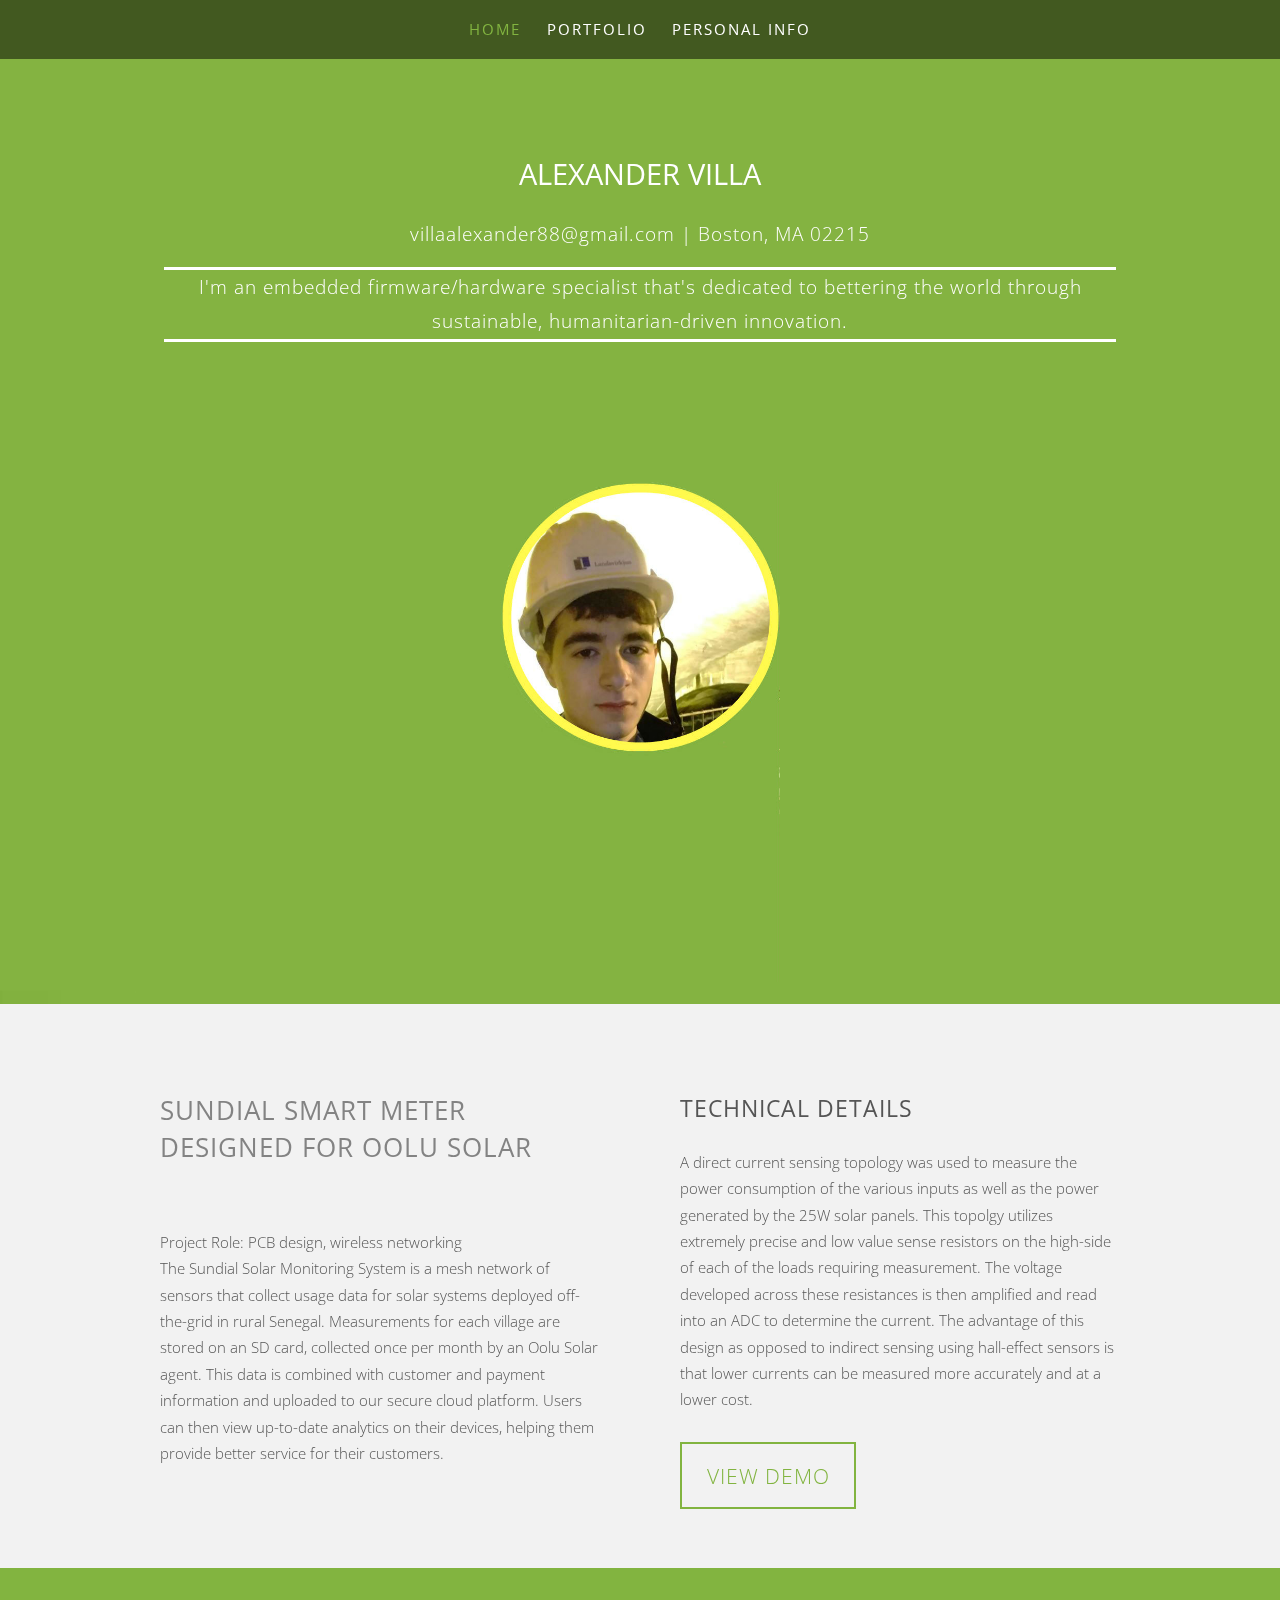
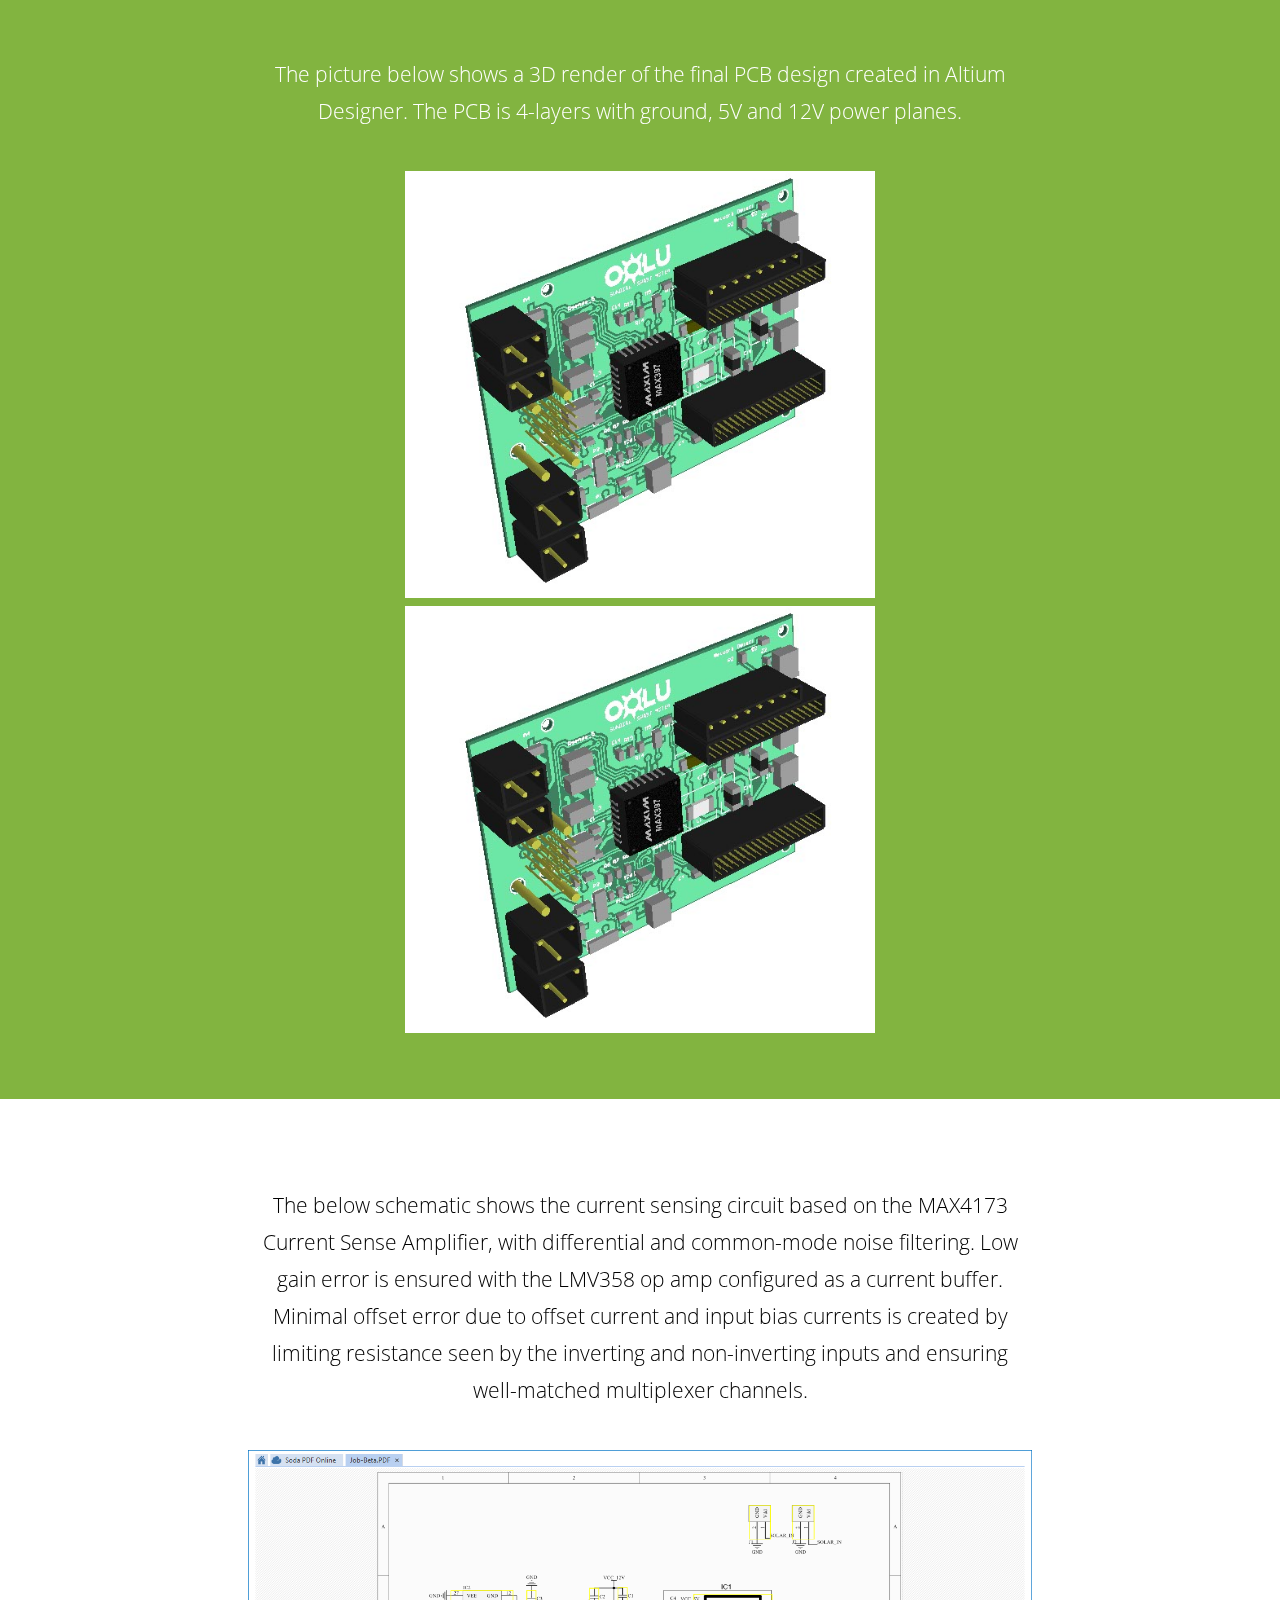
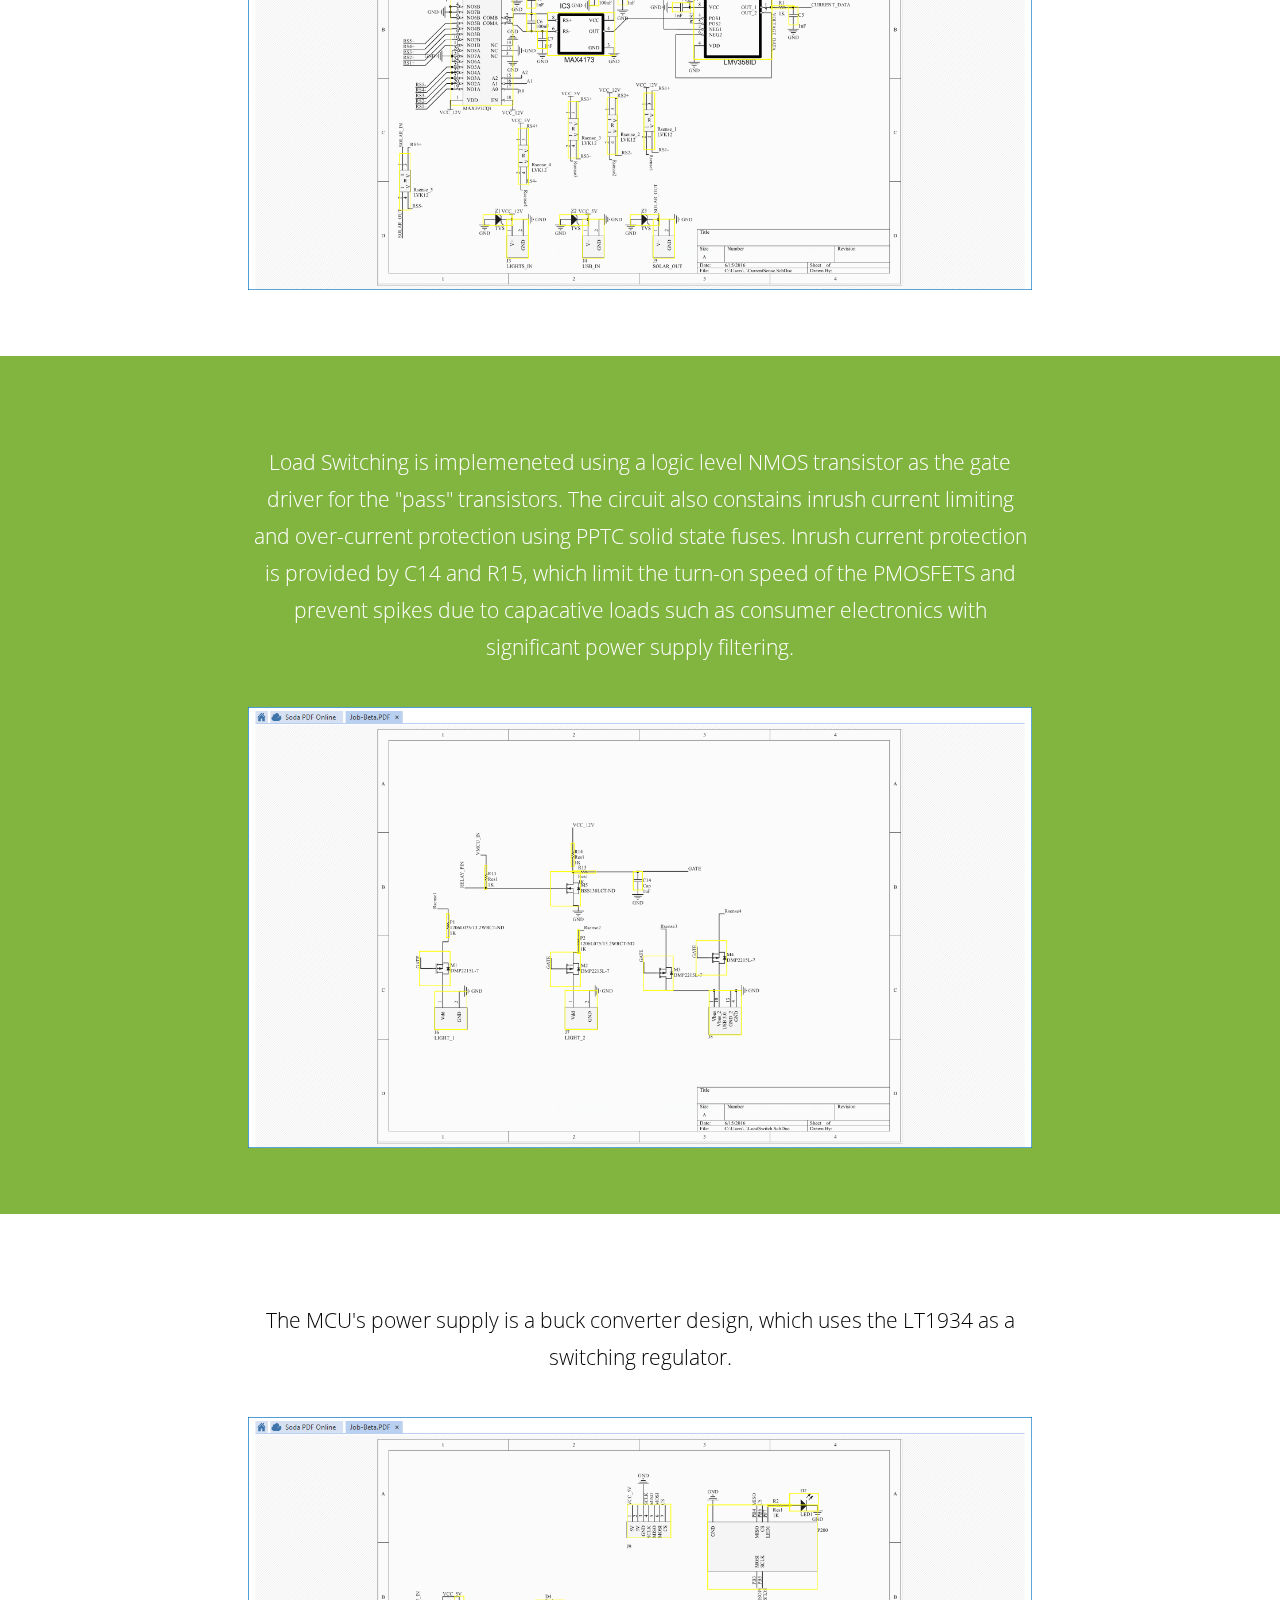
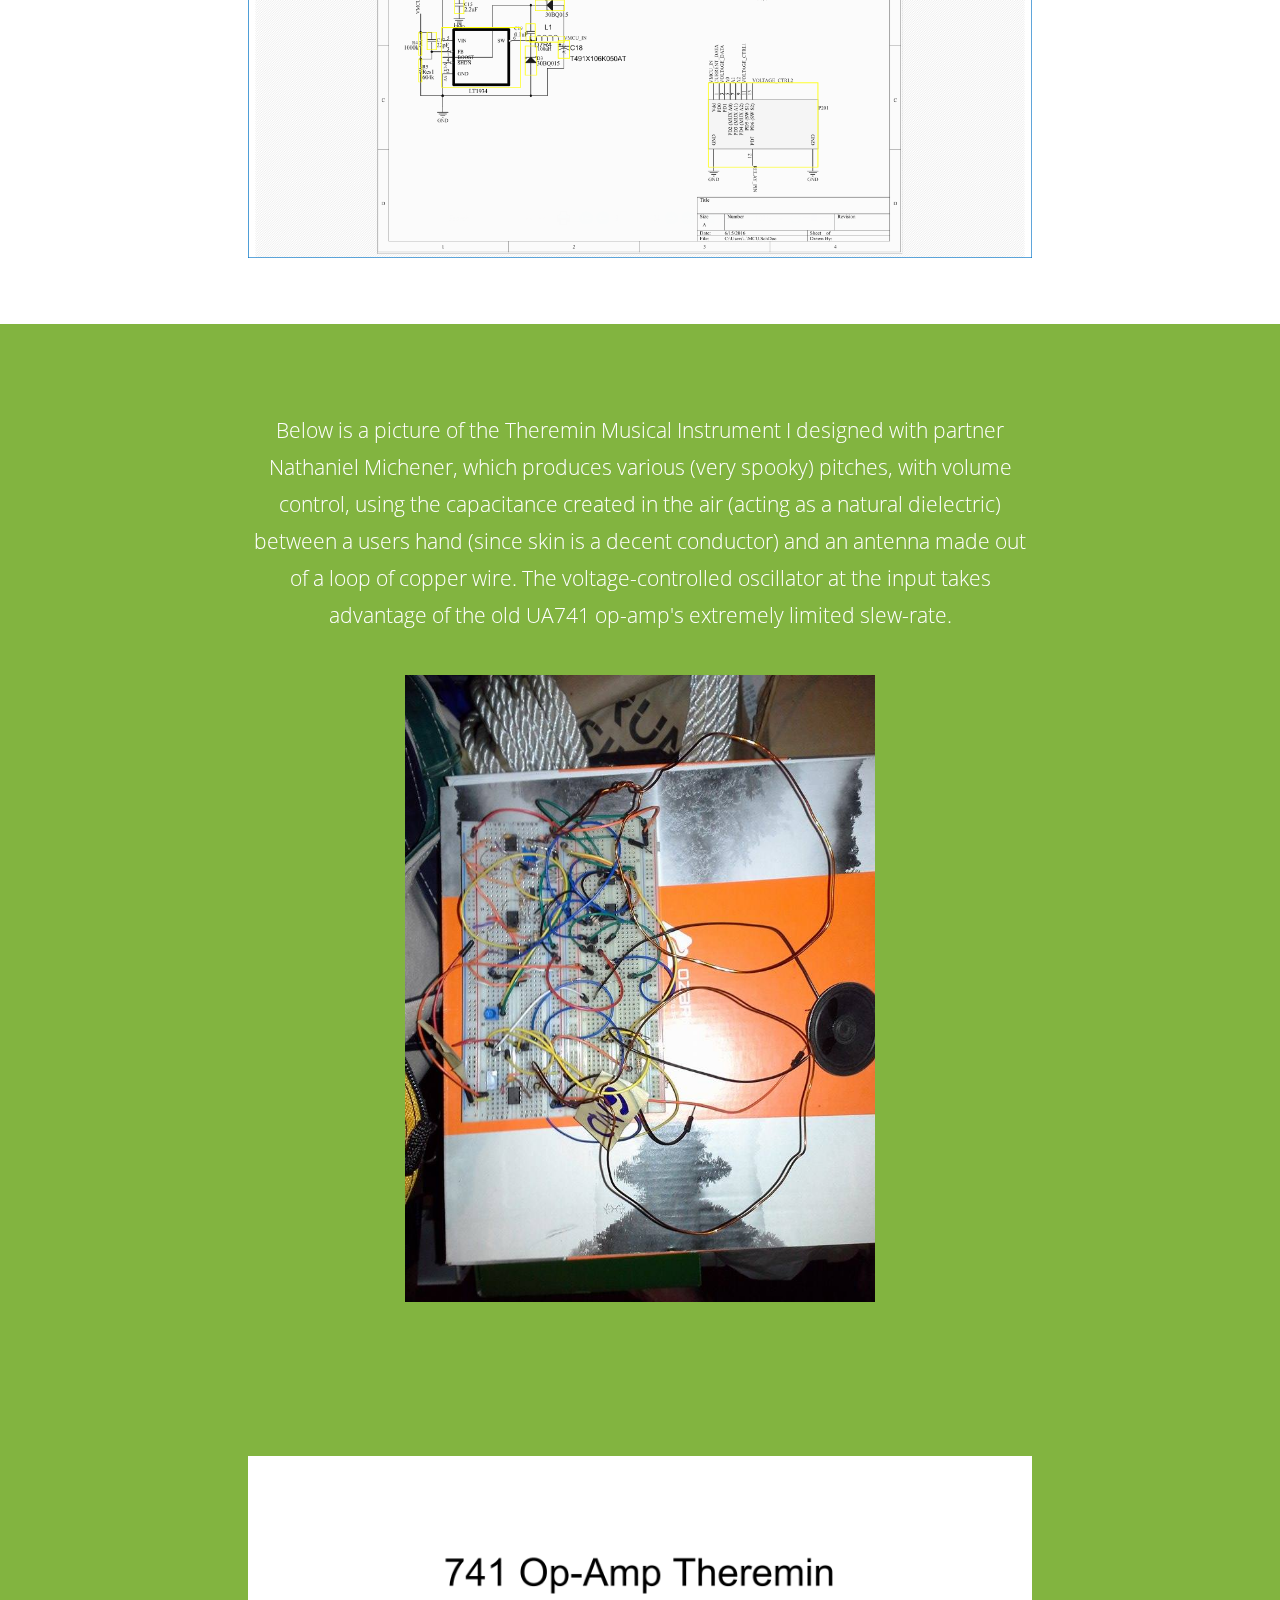
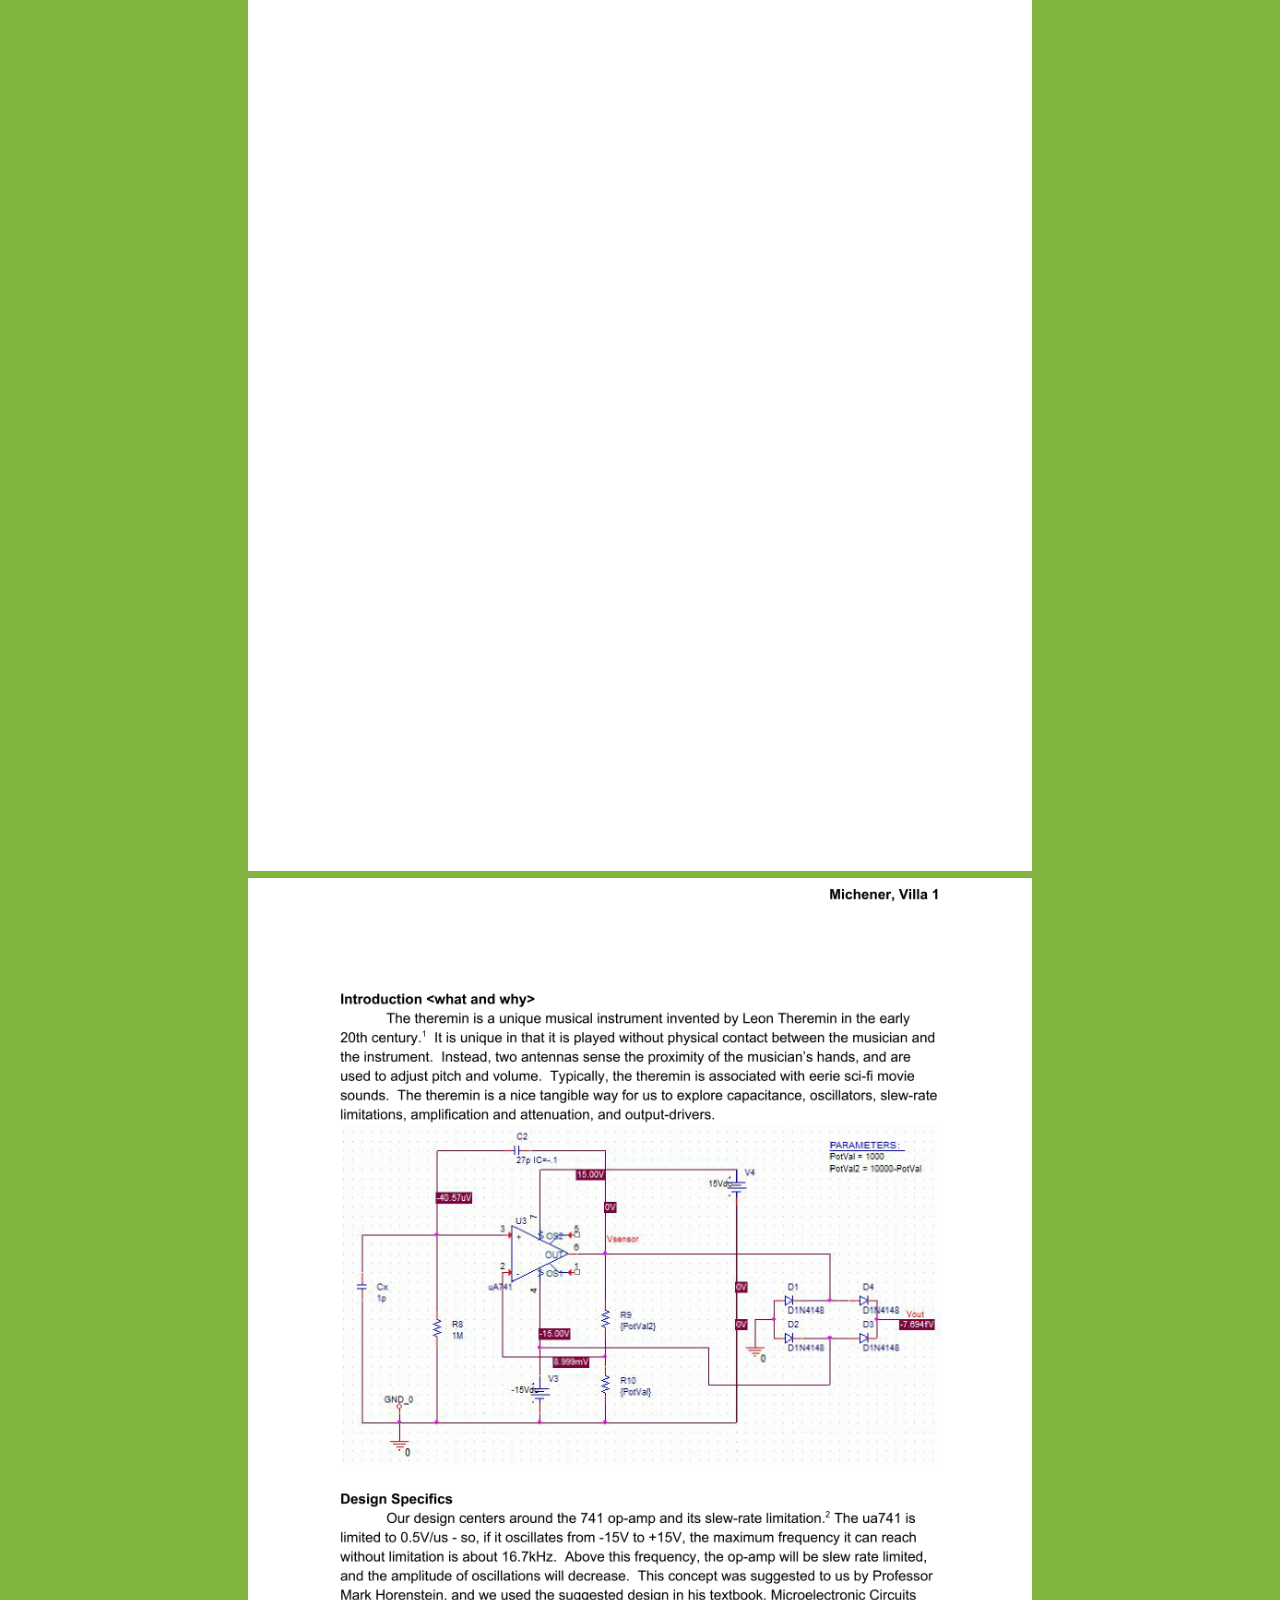
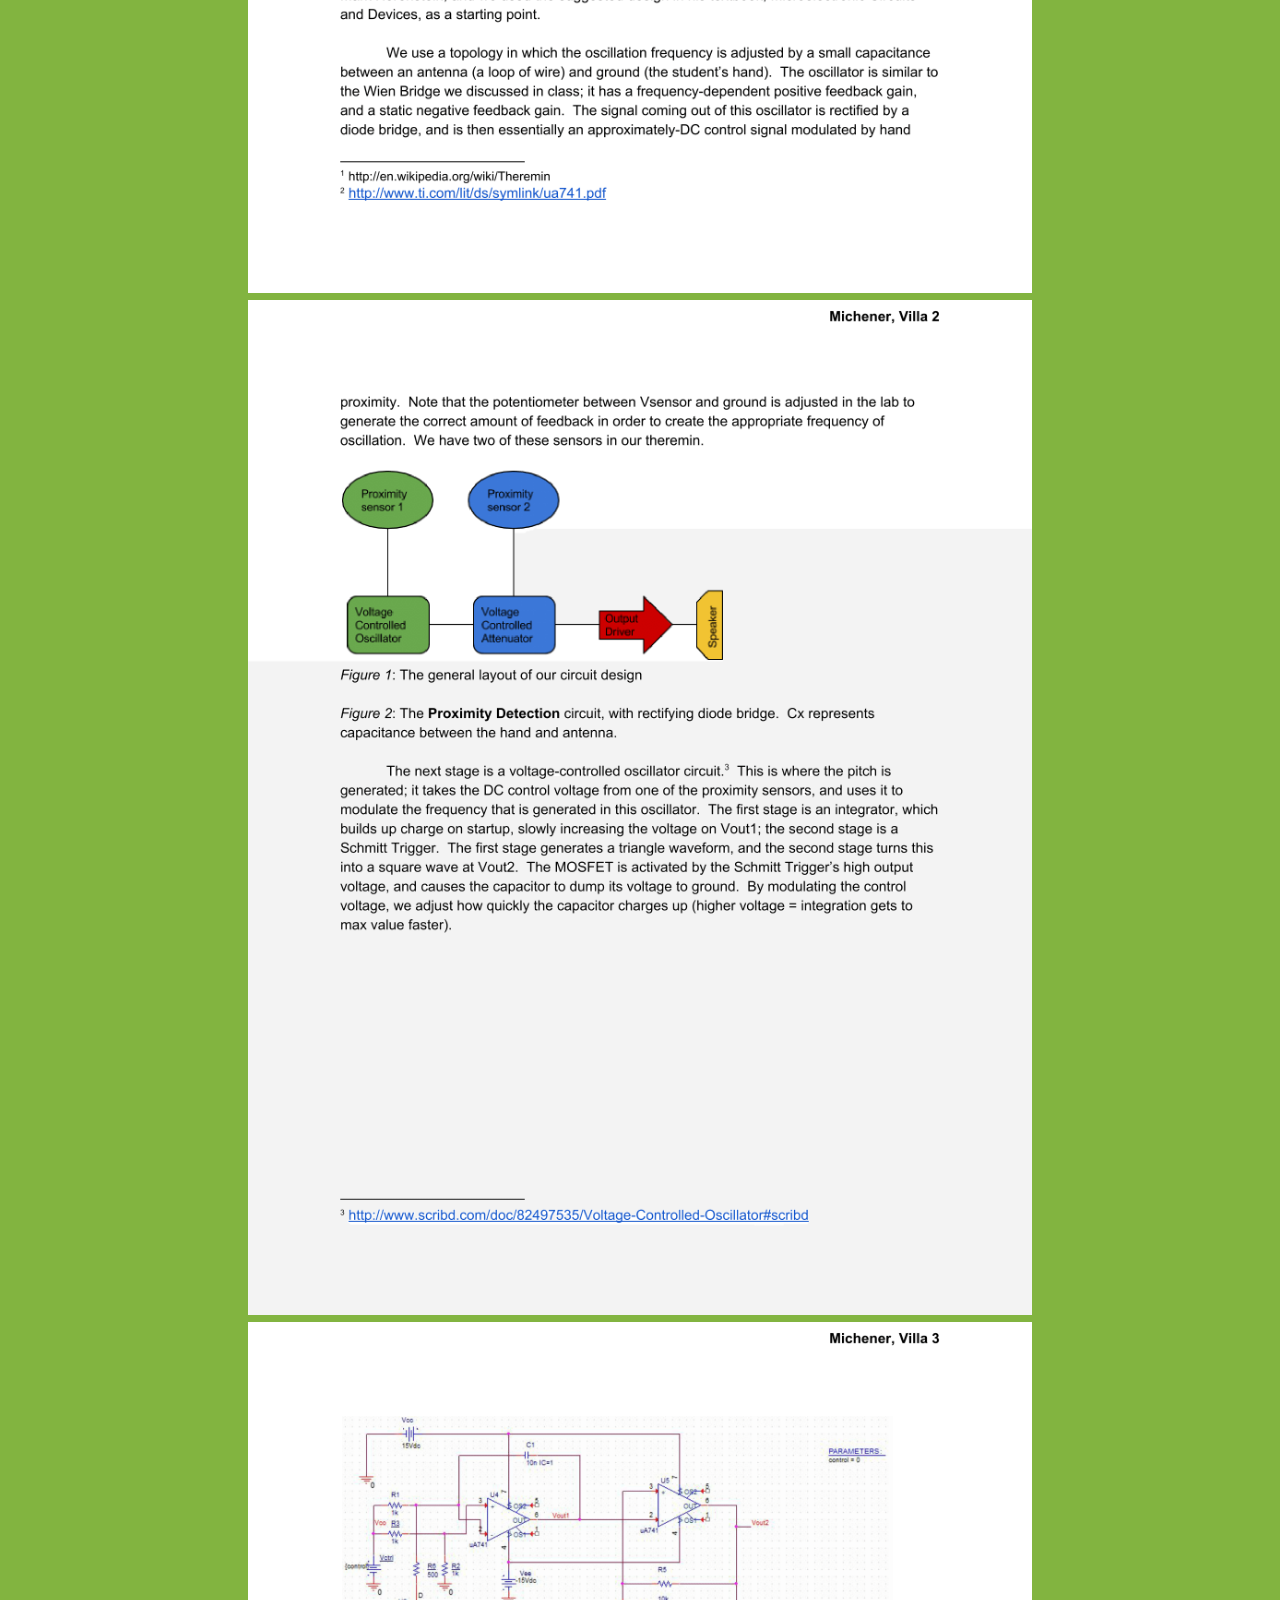
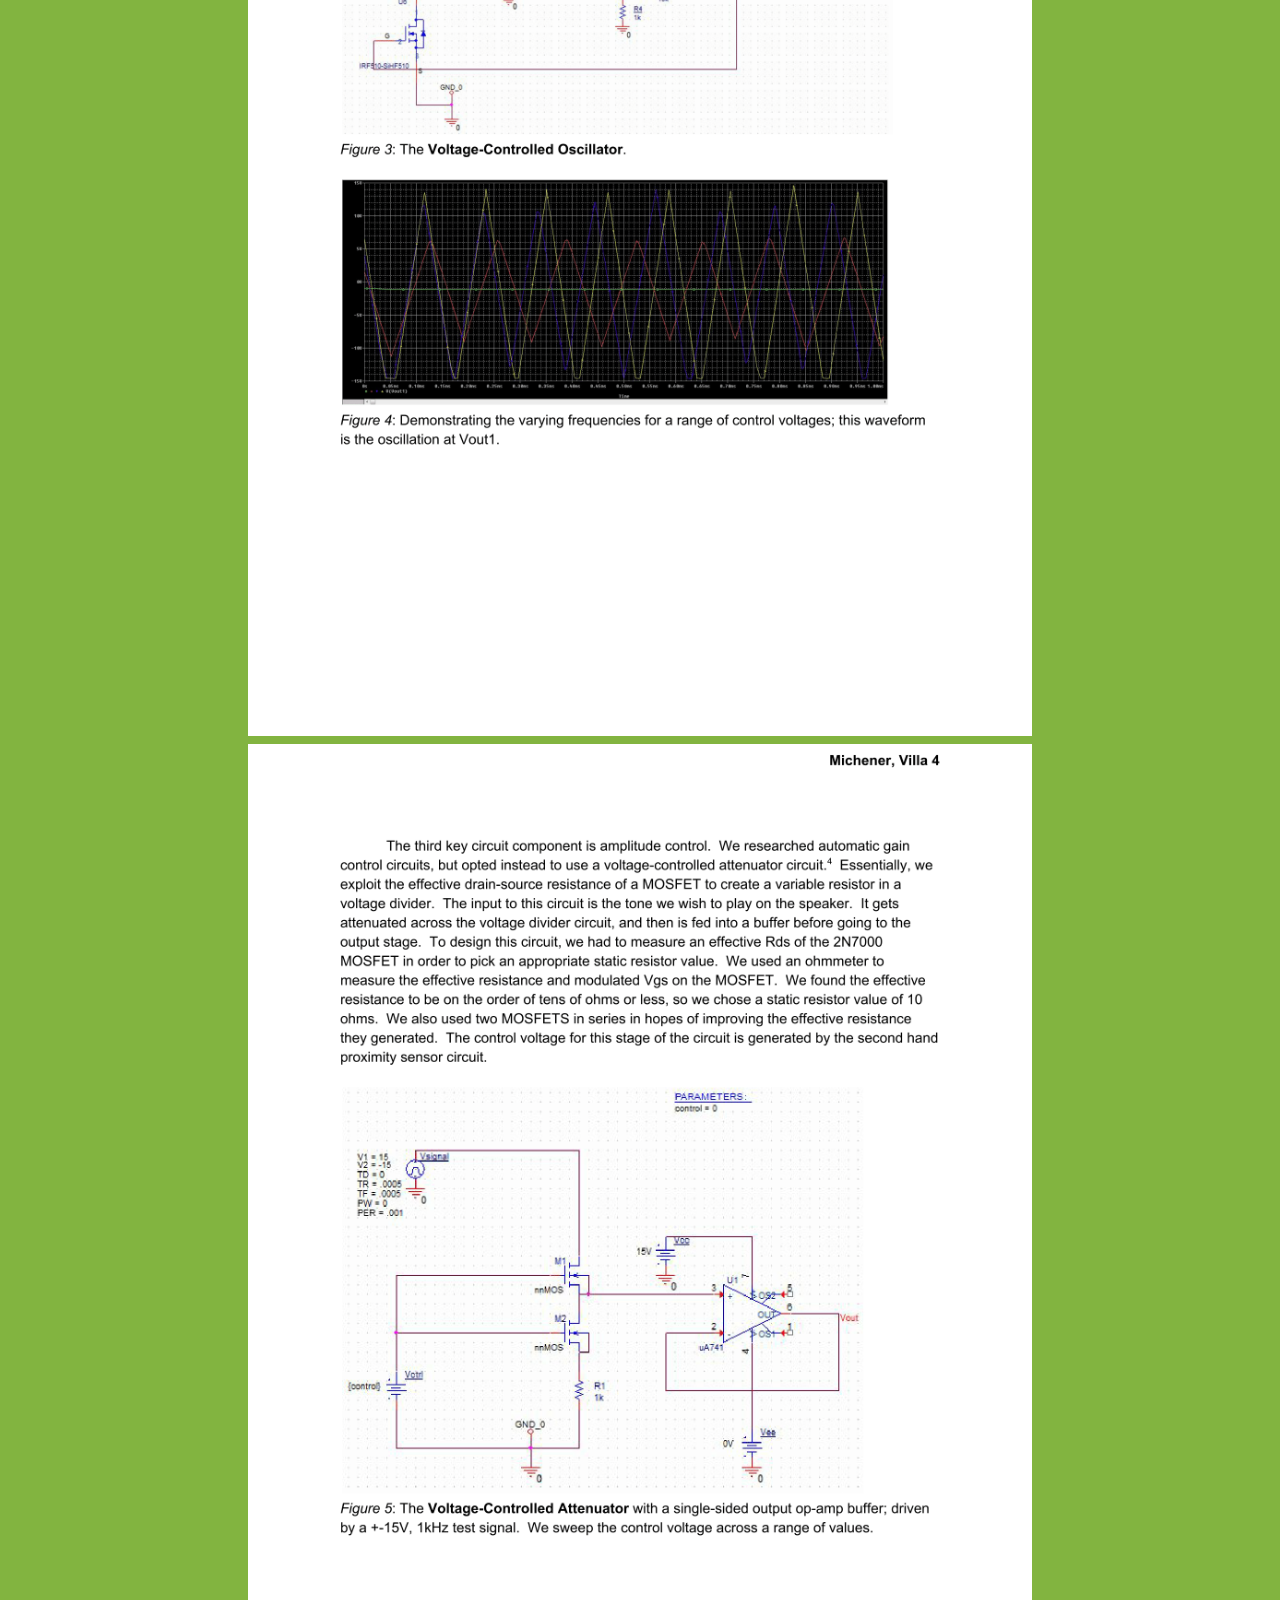
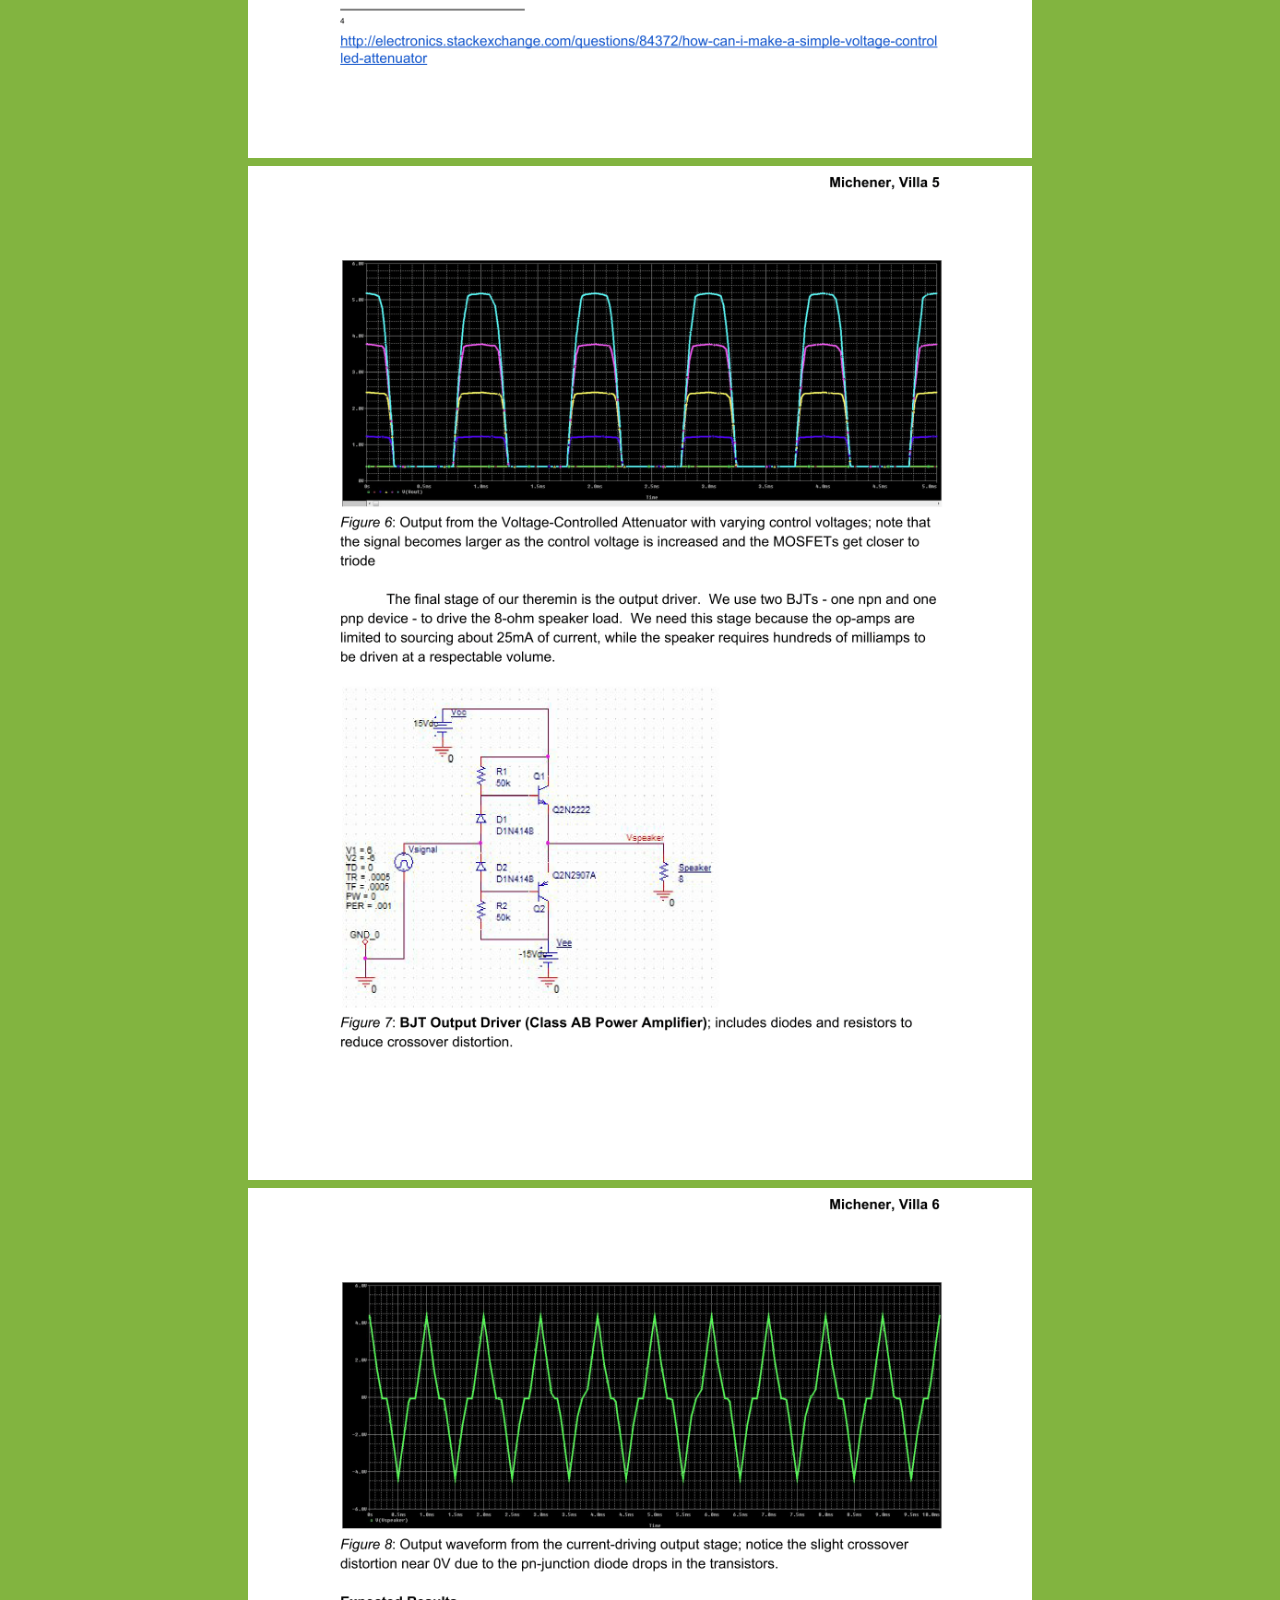
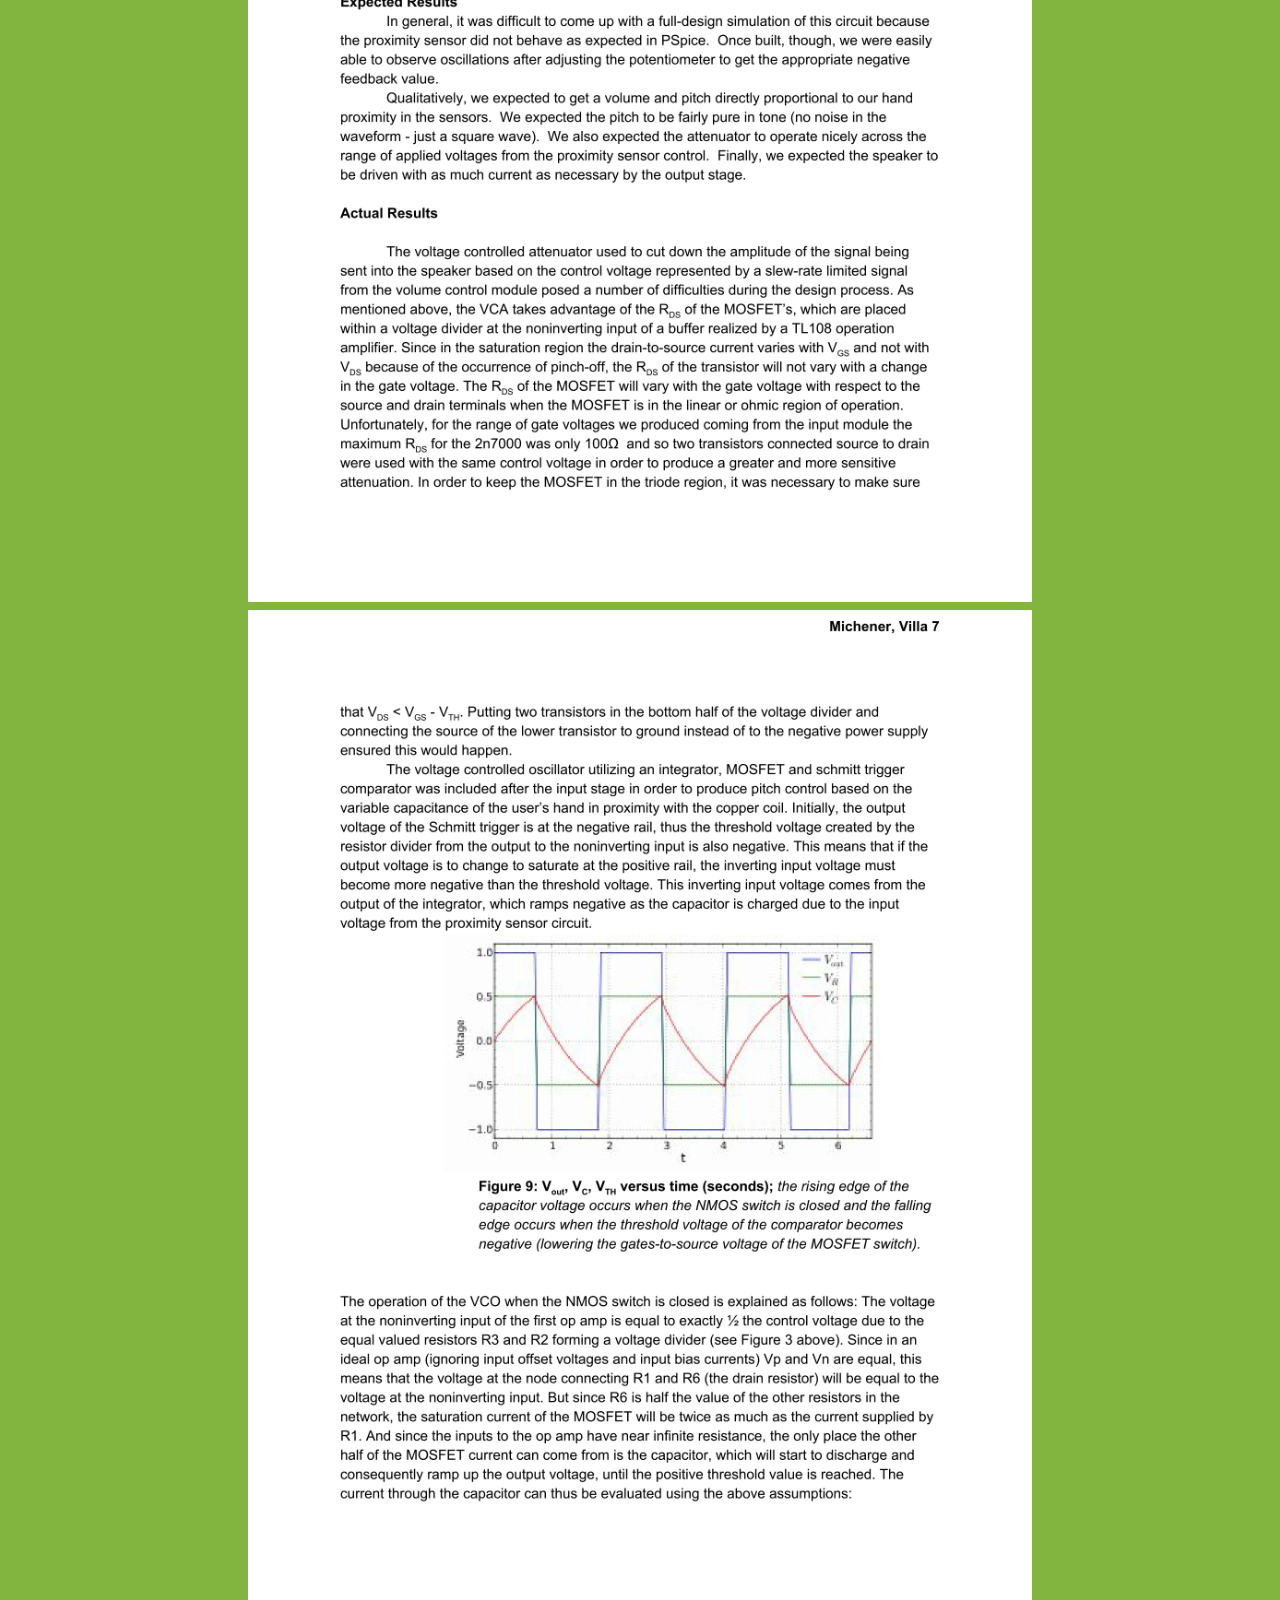
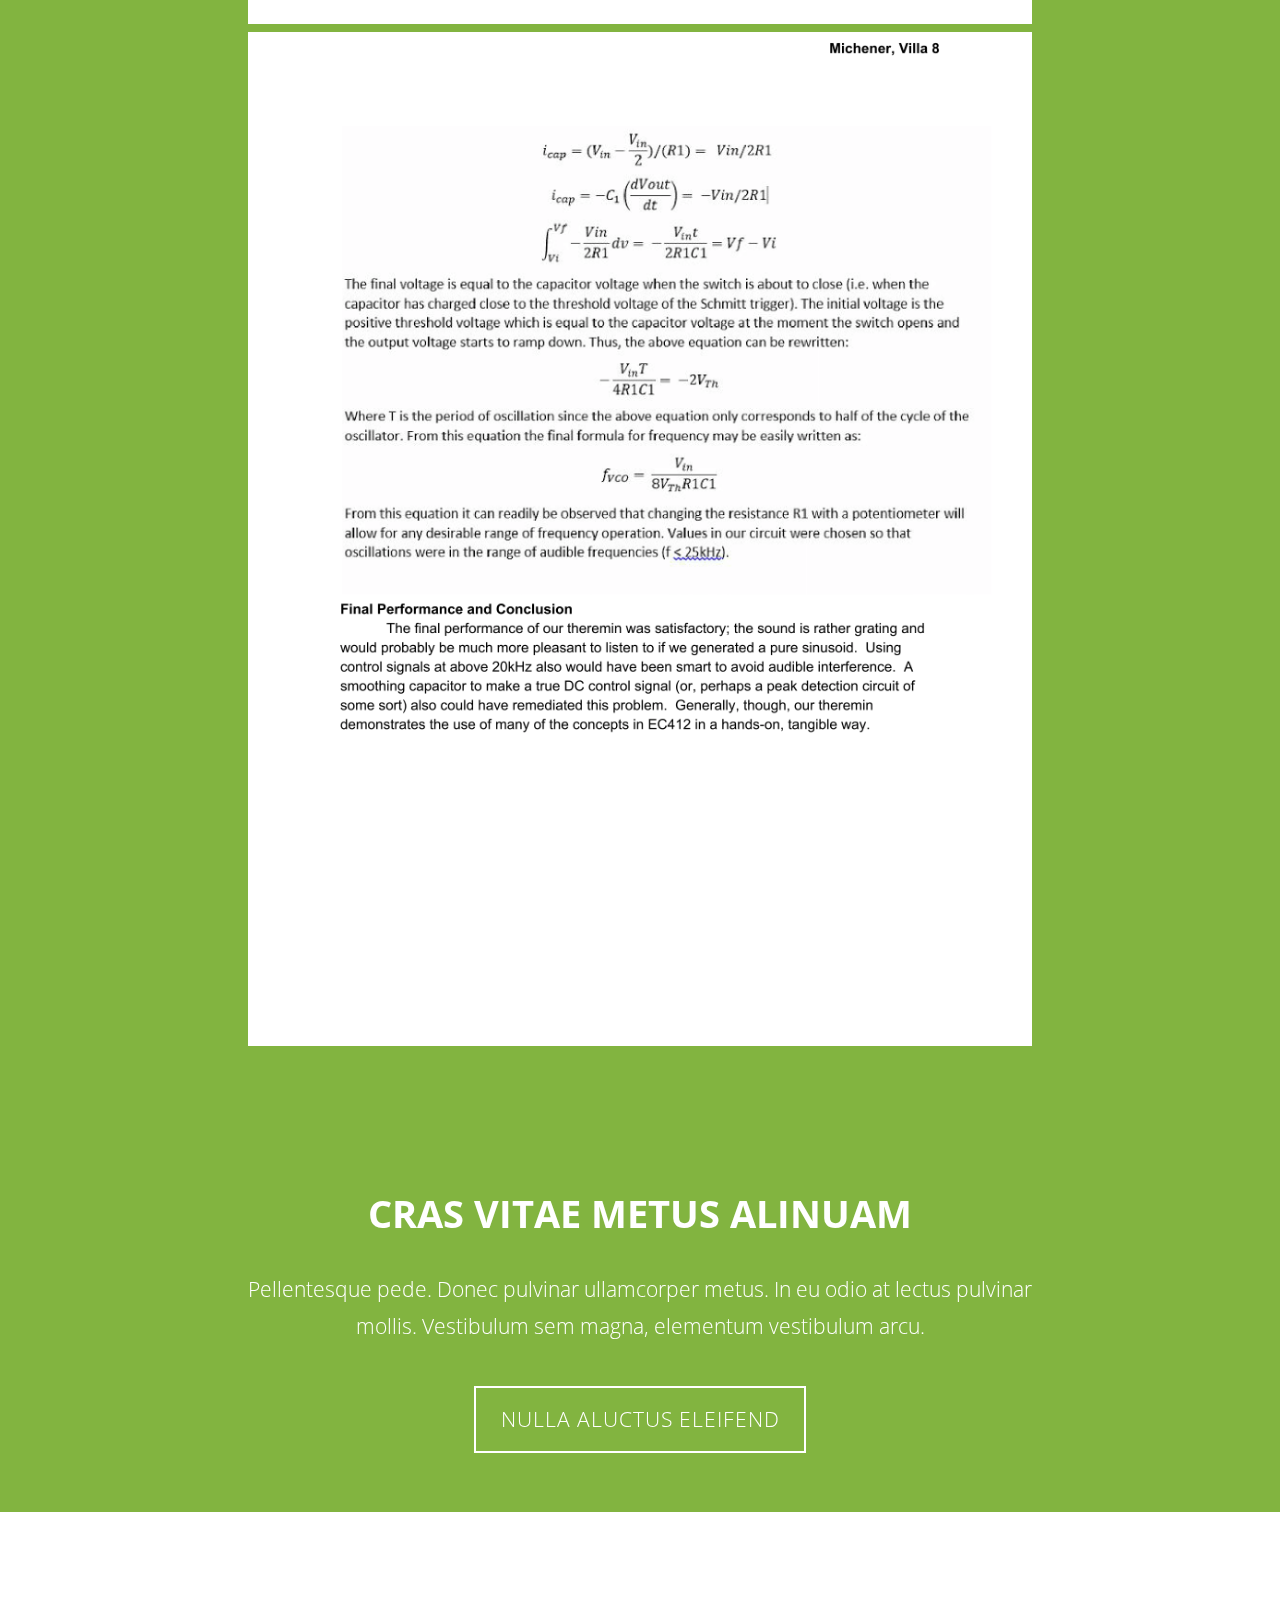
==== index.html @ 13a056b1 "edit" ====
<!DOCTYPE HTML>
<!--
    Alexander Villa 
-->
<html>

	<head>

		<title>Alexander Villa</title>
		<meta http-equiv="content-type" content="text/html; charset=utf-8" />
		<meta name="description" content="" />
		<meta name="keywords" content="" />
		<!--[if lte IE 8]><script src="css/ie/html5shiv.js"></script><![endif]-->
		<script src="js/jquery.min.js"></script>
		<script src="js/jquery.dropotron.min.js"></script>
		<script src="js/skel.min.js"></script>
		<script src="js/skel-layers.min.js"></script>
		<script src="js/init.js"></script>
		<noscript>
			<link rel="stylesheet" href="css/skel.css" />
			<link rel="stylesheet" href="css/style.css" />

		</noscript>
		<!--[if lte IE 8]><link rel="stylesheet" href="css/ie/v8.css" /><![endif]-->
	</head>
	<body class="homepage">

		<!-- Header Wrapper -->
			<div class="wrapper style1">
			
			<!-- Header -->
				<div id="header">
					<div class="container">
							
						<!-- Logo -->
							<!--       <!><a href="#" id="logo">Home</a></h1>      -->
						
						<!-- Nav -->
							<nav id="nav">
								<ul>
									<li class="active"><a href="index.html">Home</a></li>
									<li>
										<a href="#Sundial">Portfolio</a>
										<ul>
											<li><a href="#">Sundial Smart Meter</a></li>
											<li><a href="#">More coming soon...</a></li>
											<li>
												<a href="">Phasellus consequat</a>
												<ul>
													<li><a href="#">Lorem ipsum dolor</a></li>
													<li><a href="#">Phasellus consequat</a></li>
													<li><a href="#">Magna phasellus</a></li>
													<li><a href="#">Etiam dolore nisl</a></li>
													<li><a href="#">Veroeros feugiat</a></li>
												</ul>
											</li>
											<li><a href="#">Veroeros feugiat</a></li>
										</ul>
									</li>
									<li>
									<a href="">Personal Info</a>
                                    <ul>	
                                    	<li><a href="#">CV</a></li>
									    <li><a href="#">Current Projects</a></li>
									    <li><a href="#">Contact</a></li>
									</ul>
									</li>
								</ul>
							</nav>
	
					</div>
				</div>
				
			<!-- Banner -->
				<div id="banner">
					<section class="container">
						<h2>Alexander Villa </h2>
						<span>villaalexander88@gmail.com | Boston, MA 02215</span>
						
						<p>I'm an embedded firmware/hardware specialist
						that's dedicated to bettering the world through sustainable,
						humanitarian-driven innovation.</p>
					</section>
				</div>
				
				<div id="banner">
				<section class="container">
					
               		<style>
      					img {
    					width:100%;
						}
					</style>
					<img src="/images/Alex.jpg" style="width:280px;height:500px;">
				</section>
				</div>
			
			</div>
		
		<!-- Section One -->
			<div class="wrapper style2">
			<a name="Sundial"></a> 
				<section class="container">
					<div class="row double">
						<div class="6u">
							<header class="major">
								<h2>Sundial Smart Meter designed for Oolu Solar</h2>
								</header>
								<span>Project Role: PCB design, wireless networking </span>
								<p>The Sundial Solar Monitoring System is a mesh network of sensors that collect usage data for solar systems deployed off-the-grid in rural Senegal.
Measurements for each village are stored on an SD card, collected once per month by an Oolu Solar agent. This data is combined with customer and payment information and uploaded to our secure cloud platform.
Users can then view up-to-date analytics on their devices, helping them provide better service for their customers.</p>
						</div>
						<div class="6u">
							<h3>Technical Details</h3>
							<p>A direct current sensing topology was used to measure the power consumption of the various inputs as well as the power generated by the 25W solar panels.
							This topolgy utilizes extremely precise and low value sense resistors on the high-side of each of the loads requiring measurement. The voltage developed across
							these resistances is then amplified and read into an ADC to determine the current. The advantage of this design as opposed to indirect sensing using
							hall-effect sensors is that lower currents can be measured more accurately and at a lower cost.</p>
							<a href="Video.html" class="button">View Demo</a>
						</div>	
					</div>
				</section>
					
			</div>
			
			<div class="wrapper style3">
				<section class="container">
					<p>The picture below shows a 3D render of the final PCB design created in Altium Designer. The PCB is 4-layers with ground, 5V and 12V power planes.</p>
				</section>
				    <section class="container">
               		<style>
      					img {
    					width:60%;
						}
					</style>
					<img src="/images/PCB.png" style="width:60%">
					<img src="/images/PCB.png" style="width:60%">
				    </section>
			            </div>
						
						
			
						<div class="wrapper style6">
				<section class="container">
					<p>The below schematic shows the current sensing circuit based on the MAX4173 Current Sense Amplifier, with differential and common-mode noise filtering. Low gain error is ensured with the
					LMV358 op amp configured as a current buffer. Minimal offset error due to offset current and input bias currents is created by limiting resistance seen by the inverting and non-inverting inputs
					and ensuring well-matched multiplexer channels.</p>
				</section>
				
				<section class="container">
               		<style>
      					img {
    					width:100%;
						}
					</style>
					<img src="/images/Current.png" style="width:100%">
				</section>
			            </div>
			    
				
			     <div class="wrapper style3">
				<section class="container">
					<p>Load Switching is implemeneted using a logic level NMOS transistor as the gate driver for the "pass" transistors. The circuit also constains inrush current limiting and over-current protection using PPTC solid state fuses. Inrush current protection is provided by
					C14 and R15, which limit the turn-on speed of the PMOSFETS and prevent spikes due to capacative loads such as consumer electronics with significant power supply filtering.</p>
				</section>
				
				<section class="container">
               		<style>
      					img {
    					width:100%;
						}
					</style>
					<img src="/images/Load.png" style="width:100%">
				</section>
			            </div>
				
				   <div class="wrapper style6">
				<section class="container">
					<p>The MCU's power supply is a buck converter design, which uses the LT1934 as a switching regulator.</p>
				</section>
				
				<section class="container">
               		<style>
      					img {
    					width:100%;
						}
					</style>
					<img src="/images/MCU.png" style="width:100%">
				</section>
			            </div>
						
						
						<div class="wrapper style3">
				<section class="container">
					<p>Below is a picture of the Theremin Musical Instrument I designed with partner Nathaniel Michener, which produces various (very spooky)
					pitches, with volume control, using the capacitance created in the air (acting as a natural dielectric) between a users hand (since skin
					is a decent conductor) and an antenna made out of a loop of copper wire. The voltage-controlled oscillator at the input takes
advantage of the old UA741 op-amp's extremely limited slew-rate.</p>
				</section>
				    <section class="container">
               		<style>
      					img {
    					width:60%;
						}
					</style>
					<img src="/images/Theremin.jpg" style="width:60%">
				    </section>
			            </div>
						
						
						<div class="wrapper style3">
				<section class="container">
				</section>
				    <section class="container">
               		<style>
      					img {
    					width:100%;
						}
					</style>
					<img src="/images/EC412FinalProject-1.png" style="width:100%">
					<img src="/images/EC412FinalProject-2.png" style="width:100%">
					<img src="/images/EC412FinalProject-3.png" style="width:100%">
					<img src="/images/EC412FinalProject-4.png" style="width:100%">
					<img src="/images/EC412FinalProject-5.png" style="width:100%">
					<img src="/images/EC412FinalProject-6.png" style="width:100%">
					<img src="/images/EC412FinalProject-7.png" style="width:100%">
					<img src="/images/EC412FinalProject-8.png" style="width:100%">
					<img src="/images/EC412FinalProject-9.png" style="width:100%">
				    </section>
			            </div>
				
		<!-- Section Two -->
			<div class="wrapper style3">
				<section class="container">
					<header class="major">
						<h2>Cras vitae metus aliNuam</h2>
					</header>
					<p>Pellentesque pede. Donec pulvinar ullamcorper metus. In eu odio at lectus pulvinar mollis. Vestibulum sem magna, elementum vestibulum arcu.</p>
					<a href="#" class="button alt">Nulla aluctus eleifend</a>
				</section>
			</div>

		<!-- Section Three -->
			<div class="wrapper style4">
				<section class="container">
					<header class="major">
						<h2>Cras vitae metus aliNuam</h2>
						<span class="byline">pulvinar mollis. Vestibulum sem magna, elementum vestibulum arcu.</span>
					</header>
					<div class="row flush">
						<div class="4u">
							<ul class="special-icons">
								<li>
									<span class="fa fa-cogs"></span>
									<h3>Nulla luctus eleifend</h3>
									<p>In posuere eleifend odio. Quisque semper augue mattis wisi. Maecenas ligula pellentesque.</p>
								</li>
								<li>
									<span class="fa fa-wrench"></span>
									<h3>Etiam posuere augue</h3>
									<p>Maecenas ligula. Pellentesque viverra vulputate enim. Aliquam erat volutpat liguala.</p>
								</li>
								<li>
									<span class="fa fa-leaf"></span>
									<h3>Fusce ultrices fringilla</h3>
									<p>Maecenas pede nisl, elementum eu, ornare ac, malesuada at, erat. Proin gravida orci porttitor.</p>
								</li>
							</ul>
						</div>
						<div class="4u">
							<ul class="special-icons">
								<li>
									<span class="fa fa-cogs"></span>
									<h3>Nulla luctus eleifend</h3>
									<p>In posuere eleifend odio. Quisque semper augue mattis wisi. Maecenas ligula pellentesque.</p>
								</li>
								<li>
									<span class="fa fa-wrench"></span>
									<h3>Etiam posuere augue</h3>
									<p>Maecenas ligula. Pellentesque viverra vulputate enim. Aliquam erat volutpat liguala.</p>
								</li>
								<li>
									<span class="fa fa-leaf"></span>
									<h3>Fusce ultrices fringilla</h3>
									<p>Maecenas pede nisl, elementum eu, ornare ac, malesuada at, erat. Proin gravida orci porttitor.</p>
								</li>
							</ul>
						</div>
						<div class="4u">
							<ul class="special-icons">
								<li>
									<span class="fa fa-cogs"></span>
									<h3>Nulla luctus eleifend</h3>
									<p>In posuere eleifend odio. Quisque semper augue mattis wisi. Maecenas ligula pellentesque.</p>
								</li>
								<li>
									<span class="fa fa-wrench"></span>
									<h3>Etiam posuere augue</h3>
									<p>Maecenas ligula. Pellentesque viverra vulputate enim. Aliquam erat volutpat liguala.</p>
								</li>
								<li>
									<span class="fa fa-leaf"></span>
									<h3>Fusce ultrices fringilla</h3>
									<p>Maecenas pede nisl, elementum eu, ornare ac, malesuada at, erat. Proin gravida orci porttitor.</p>
								</li>
							</ul>
						</div>
					</div>
				</section>
			</div>
		
		<!-- Team -->
			<div class="wrapper style5">
				<section id="team" class="container">
					<header class="major">
						<h2>Cras vitae metus aliNuam</h2>
						<span class="byline">pulvinar mollis. Vestibulum sem magna, elementum vestibulum arcu</span>
					</header>
					<div class="row">
						<div class="3u">
							<a href="#" class="image"><img src="images/placeholder.png" alt=""></a>
							<h3>Molly Millions</h3>
							<p>In posuere eleifend odio quisque semper augue wisi ligula.</p>
						</div>
						<div class="3u">
							<a href="#" class="image"><img src="images/placeholder.png" alt=""></a>
							<h3>Henry Dorsett Case</h3>
							<p>In posuere eleifend odio quisque semper augue wisi ligula.</p>
						</div>
						<div class="3u">
							<a href="#" class="image"><img src="images/placeholder.png" alt=""></a>
							<h3>Willis Corto</h3>
							<p>In posuere eleifend odio quisque semper augue wisi ligula.</p>
						</div>
						<div class="3u">
							<a href="#" class="image"><img src="images/placeholder.png" alt=""></a>
							<h3>Linda Lee</h3>
							<p>In posuere eleifend odio quisque semper augue wisi ligula.</p>
						</div>
					</div>
				</section>
			</div>

	<!-- Footer -->
		<div id="footer">
			<section class="container">
				<header class="major">
					<h2>Connect with me</h2>
					<span class="byline">
					<a href="mailto:villaalexander88@gmail.com?Subject=Hello%20again" target="_top">Send Email</a></span>
				</header>
				<ul class="icons">
					<li class="active"><a href="#" class="fa fa-facebook"><span>Facebook</span></a></li>
					<li><a href="#" class="fa fa-twitter"><span>Twitter</span></a></li>
					<li><a href="#" class="fa fa-dribbble"><span>Pinterest</span></a></li>
					<li><a href="#" class="fa fa-google-plus"><span>Google+</span></a></li>
				</ul>
				<hr />
			</section>
			
			<!-- Copyright -->
				<div id="copyright">
					Design: <a href="http://templated.co">TEMPLATED</a> Images: <a href="http://unsplash.com">Unsplash</a> (<a href="http://unsplash.com/cc0">CC0</a>)
				</div>			
		</div>

	</body>
</html>
---- css/skel.css ----
/* Resets (http://meyerweb.com/eric/tools/css/reset/ | v2.0 | 20110126 | License: none (public domain)) */

	html,body,div,span,applet,object,iframe,h1,h2,h3,h4,h5,h6,p,blockquote,pre,a,abbr,acronym,address,big,cite,code,del,dfn,em,img,ins,kbd,q,s,samp,small,strike,strong,sub,sup,tt,var,b,u,i,center,dl,dt,dd,ol,ul,li,fieldset,form,label,legend,table,caption,tbody,tfoot,thead,tr,th,td,article,aside,canvas,details,embed,figure,figcaption,footer,header,hgroup,menu,nav,output,ruby,section,summary,time,mark,audio,video{margin:0;padding:0;border:0;font-size:100%;font:inherit;vertical-align:baseline;}article,aside,details,figcaption,figure,footer,header,hgroup,menu,nav,section{display:block;}body{line-height:1;}ol,ul{list-style:none;}blockquote,q{quotes:none;}blockquote:before,blockquote:after,q:before,q:after{content:'';content:none;}table{border-collapse:collapse;border-spacing:0;}body{-webkit-text-size-adjust:none}

/* Box Model */

	*, *:before, *:after {
		-moz-box-sizing: border-box;
		-webkit-box-sizing: border-box;
		box-sizing: border-box;
	}

/* Container */

	body {
		/* min-width: (containers) */
		min-width: 1200px;
	}

	.container {
		margin-left: auto;
		margin-right: auto;
		
		/* width: (containers) */
		width: 1200px;
	}

	/* Modifiers */
	
		.container.small {
			/* width: (containers) * 0.75; */
			width: 900px;
		}

		.container.big {
			width: 100%;

			/* max-width: (containers) * 1.25; */
			max-width: 1500px;

			/* min-width: (containers); */
			min-width: 1200px;
		}

/* Grid */

	.\31 2u { width: 100% }
	.\31 1u { width: 91.6666666667% }
	.\31 0u { width: 83.3333333333% }
	.\39 u { width: 75% }
	.\38 u { width: 66.6666666667% }
	.\37 u { width: 58.3333333333% }
	.\36 u { width: 50% }
	.\35 u { width: 41.6666666667% }
	.\34 u { width: 33.3333333333% }
	.\33 u { width: 25% }
	.\32 u { width: 16.6666666667% }
	.\31 u { width: 8.3333333333% }
	.\-11u { margin-left: 91.6666666667% }
	.\-10u { margin-left: 83.3333333333% }
	.\-9u { margin-left: 75% }
	.\-8u { margin-left: 66.6666666667% }
	.\-7u { margin-left: 58.3333333333% }
	.\-6u { margin-left: 50% }
	.\-5u { margin-left: 41.6666666667% }
	.\-4u { margin-left: 33.3333333333% }
	.\-3u { margin-left: 25% }
	.\-2u { margin-left: 16.6666666667% }
	.\-1u { margin-left: 8.3333333333% }

	/* Rows */

		.row > * {
			float: left;
		}

		.row:after {
			content: '';
			display: block;
			clear: both;
			height: 0;
		}

		.row:first-child > * {
			padding-top: 0 !important;
		}

		/* Normal */

			.row > * {
				/* padding-left: (gutters) */
				padding-left: 40px;
			}

			.row + .row > * {
				/* padding: (gutters) 0 0 (gutters) */
				padding: 40px 0 0 40px;
			}

			.row {
				/* margin-left: -(gutters) */
				margin-left: -40px;
			}

		/* Flush */

			.row.flush > * {
				padding-left: 0;
			}

			.row + .row.flush > * {
				padding: 0;
			}

			.row.flush {
				margin-left: 0;
			}

		/* Quarter */

			.row.quarter > * {
				/* padding-left: (gutters * 0.25) */
				padding-left: 10px;
			}

			.row + .row.quarter > * {
				/* padding: (gutters * 0.25) 0 0 (gutters * 0.25) */
				padding: 10px 0 0 10px;
			}

			.row.quarter {
				/* margin-left: -(gutters * 0.25) */
				margin-left: -10px;
			}

		/* Half */

			.row.half > * {
				/* padding-left: (gutters * 0.5) */
				padding-left: 20px;
			}

			.row + .row.half > * {
				/* padding: (gutters * 0.5) 0 0 (gutters * 0.5) */
				padding: 20px 0 0 20px;
			}

			.row.half {
				/* margin-left: -(gutters * 0.5) */
				margin-left: -20px;
			}

		/* One and (a) Half */

			.row.oneandhalf > * {
				/* padding-left: (gutters * 1.5) */
				padding-left: 60px;
			}

			.row + .row.oneandhalf > * {
				/* padding: (gutters * 1.5) 0 0 (gutters * 1.5) */
				padding: 60px 0 0 60px;
			}

			.row.oneandhalf {
				/* margin-left: -(gutters * 1.5) */
				margin-left: -60px;
			}

		/* Double */

			.row.double > * {
				/* padding-left: (gutters * 2) */
				padding-left: 80px;
			}

			.row + .row.double > * {
				/* padding: (gutters * 2) 0 0 (gutters * 2) */
				padding: 80px 0 0 80px;
			}

			.row.double {
				/* margin-left: -(gutters * 2) */
				margin-left: -80px;
			}
---- css/style.css ----
@import url("font-awesome.min.css");
@import url("http://fonts.googleapis.com/css?family=Open+Sans:300,400,600,700,800");

/*
	Solarize by TEMPLATED
	templated.co @templatedco
	Released for free under the Creative Commons Attribution 3.0 license (templated.co/license)
*/

/* Basic */

	body {
		background: #222222;
	}

		body.loading * {
			-moz-transition: none !important;
			-webkit-transition: none !important;
			-o-transition: none !important;
			-ms-transition: none !important;
			transition: none !important;
			-moz-animation: none !important;
			-webkit-animation: none !important;
			-o-animation: none !important;
			-ms-animation: none !important;
			animation: none !important;
		}

	body, input, select, textarea {
		color: #555555;
		font-family: 'Open Sans', sans-serif;
		font-size: 12pt;
		font-weight: 300;
		line-height: 1.65em;
	}

	a {
		color: #82b440;
		text-decoration: underline;
	}

	strong, b {
		font-weight: 700;
	}

	em, i {
		font-style: italic;
	}

	p, ul, ol, dl, table, blockquote {
		margin: 0 0 2em 0;
	}

	p {
		line-height: 1.8em;
	}

		p.medium {
			font-size: 1.4em;
		}

	h1, h2, h3, h4, h5, h6 {
		color: inherit;
		font-weight: 700;
	}

		h1 a, h2 a, h3 a, h4 a, h5 a, h6 a {
			color: inherit;
			text-decoration: none;
		}

	h2 {
		font-size: 1.5em;
	}

	h3 {
		font-size: 1.25em;
	}

	sub {
		font-size: 0.8em;
		position: relative;
		top: 0.5em;
	}

	sup {
		font-size: 0.8em;
		position: relative;
		top: -0.5em;
	}

	hr {
		border-top: solid 1px #82b440;
		border: 0;
		margin-bottom: 1.5em;
	}

	blockquote {
		border-left: solid 0.5em #82b440;
		font-style: italic;
		padding: 1em 0 1em 2em;
	}

	section.special, article.special {
		text-align: center;
	}

	header.major {
		padding-bottom: 3em;
		text-align: center;
		text-transform: uppercase;
	}

		header.major h2 {
			font-size: 2.6em;
			font-weight: 700;
		}

		header.major .byline {
			display: block;
			padding-top: 1em;
			letter-spacing: 1px;
			font-size: 1.4em;
		}

	footer > :last-child {
		margin-bottom: 0;
	}

	footer.major {
		padding-top: 3em;
	}

/* Form */

	input[type="text"],
	input[type="password"],
	input[type="email"],
	textarea {
		-moz-appearance: none;
		-webkit-appearance: none;
		-o-appearance: none;
		-ms-appearance: none;
		appearance: none;
		background: none;
		border: solid 1px #82b440;
		color: inherit;
		display: block;
		outline: 0;
		padding: 0.75em;
		text-decoration: none;
		width: 100%;
	}

		input[type="text"]:focus,
		input[type="password"]:focus,
		input[type="email"]:focus,
		textarea:focus {
			border-color: #82b440;
		}

	input[type="text"],
	input[type="password"],
	input[type="email"] {
		line-height: 1em;
	}

	::-webkit-input-placeholder {
		color: inherit;
		opacity: 0.5;
		position: relative;
		top: 3px;
	}

	:-moz-placeholder {
		color: inherit;
		opacity: 0.5;
	}

	::-moz-placeholder {
		color: inherit;
		opacity: 0.5;
	}

	:-ms-input-placeholder {
		color: inherit;
		opacity: 0.5;
	}

	.formerize-placeholder {
		color: rgba(85, 85, 85, 0.5) !important;
	}

/* Image */

	.image {
		border: 0;
		position: relative;
	}

		.image.fit {
			display: block;
		}

			.image.fit img {
				display: block;
				width: 100%;
			}

		.image.feature {
			display: block;
			margin: 0 0 2em 0;
		}

			.image.feature img {
				display: block;
				width: 100%;
			}

/* Icon */

	.icon {
		position: relative;
	}

		.icon:before {
			content: "";
			-moz-osx-font-smoothing: grayscale;
			-webkit-font-smoothing: antialiased;
			font-family: FontAwesome;
			font-style: normal;
			font-weight: normal;
			text-transform: none !important;
		}

		.icon > .label {
			display: none;
		}

/* Lists */

	ol.default {
		list-style: decimal;
		padding-left: 1.25em;
	}

		ol.default li {
			padding-left: 0.25em;
		}

	ul.default {
		margin: 0;
		padding: 0;
		list-style: none;
	}

		ul.default li {
			padding: 0.40em 0em;
		}

	ul.icons {
		cursor: default;
		padding-bottom: 2em;
	}

		ul.icons li {
			display: inline-block;
			line-height: 1em;
			padding: 0.5em 1em;
		}

			ul.icons li:first-child {
				padding-left: 0;
			}

			ul.icons li span {
				display: none;
			}

			ul.icons li a {
				text-decoration: none;
				font-size: 2em;
				color: inherit;
				opacity: 0.2;
				-moz-transition: all 0.35s ease-in-out;
				-webkit-transition: all 0.35s ease-in-out;
				-o-transition: all 0.35s ease-in-out;
				-ms-transition: all 0.35s ease-in-out;
				transition: all 0.35s ease-in-out;
			}

			ul.icons li a:hover {
				color: #82b440;
				opacity: 1;
			}

	ul.actions {
		cursor: default;
	}

		ul.actions:last-child {
			margin-bottom: 0;
		}

		ul.actions li {
			display: inline-block;
			padding: 0 0 0 1.5em;
		}

			ul.actions li:first-child {
				padding: 0;
			}

		ul.actions.vertical li {
			display: block;
			padding: 1.5em 0 0 0;
		}

			ul.actions.vertical li:first-child {
				padding: 0;
			}

	ul.special-icons {
		margin: 0em;
		padding: 0em;
	}

		ul.special-icons > li {
			position: relative;
			padding: 0.50em 0em 0.50em 0em;
		}

		ul.special-icons > li:before {
			position: absolute;
			left: 0;
			top: 2em;
			display: block;
			background: none;
			font-size: 2em;
			border-radius: 5px;
		}

		ul.special-icons > li:first-child {
			border-top: none;
		}

		ul.special-icons h3 {
			margin-bottom: 0.80em;
			line-height: 2em;
			text-transform: uppercase;
			font-weight: 700;
			font-size: 1.2em;
		}

		ul.special-icons span {
			line-height: 190%;
		}

		ul.special-icons .fa {
			float: left;
			display: inline-block;
			padding-right: 1em;
			font-size: 1.4em;
			color: #82b440;
		}

		ul.special-icons p {
			padding-left: 2.7em;
		}

/* Tables */

	table {
		width: 100%;
	}

		table.default {
			width: 100%;
		}

			table.default tbody tr {
				border-bottom: solid 1px #82b440;
			}

			table.default td {
				padding: 0.5em 1em 0.5em 1em;
			}

			table.default th {
				font-weight: 700;
				padding: 0.5em 1em 0.5em 1em;
				text-align: left;
			}

			table.default thead {
				background: #555555;
				color: #fff;
			}

/* Button */

	input[type="submit"],
	input[type="reset"],
	input[type="button"],
	.button {
		-moz-appearance: none;
		-webkit-appearance: none;
		-o-appearance: none;
		-ms-appearance: none;
		appearance: none;
		background: none;
		border-radius: none;
		border: 2px solid;
		border-color: #82b440;
		color: #82b440;
		cursor: pointer;
		display: inline-block;
		padding: 0.90em 1.2em;
		letter-spacing: 1px;
		text-align: center;
		text-decoration: none;
		text-transform: uppercase;
		font-size: 1.4em;
		-moz-transition: all 0.35s ease-in-out;
		-webkit-transition: all 0.35s ease-in-out;
		-o-transition: all 0.35s ease-in-out;
		-ms-transition: all 0.35s ease-in-out;
		transition: all 0.35s ease-in-out;
	}

		input[type="submit"]:hover,
		input[type="reset"]:hover,
		input[type="button"]:hover,
		.button:hover {
			background: #82b440;
			color: white;
			
		}

		input[type="submit"].alt,
		input[type="reset"].alt,
		input[type="button"].alt,
		.button.alt {
			border-color: inherit;
			color: inherit;
		}

			input[type="submit"].alt:hover,
			input[type="reset"].alt:hover,
			input[type="button"].alt:hover,
			.button.alt:hover {
				background: white;
				color: #82b440;

			}

		input[type="submit"].fit,
		input[type="reset"].fit,
		input[type="button"].fit,
		.button.fit {
			width: 100%;
		}

		input[type="submit"].small,
		input[type="reset"].small,
		input[type="button"].small,
		.button.small {
			font-size: 0.8em;
		}

/* Wrapper */

	.wrapper {
		padding: 6em 0em 4em 0em;
	}

		.wrapper.style1 {
			padding: 0em;
			background: #222222 url(../images/banner.jpg) no-repeat;
			background-size: cover;
		}

		.wrapper.style2 {
			background: #f2f2f2;
		}

			.wrapper.style2 .major {
				text-align: left !important;
			}

				.wrapper.style2 .major h2 {
					display: block;
					margin-bottom: 0.70em;
					letter-spacing: 1px;
					line-height: 1.4em;
					text-transform: uppercase;
					font-size: 1.8em;
					font-weight: 400;
					opacity: 0.7;
				}

				.wrapper.style2 .major .byline {
					letter-spacing: normal;
					line-height: 1.6em;
					text-transform: capitalize;
					font-size: 1.4em;
				}

			.wrapper.style2 h3 {
				display: block;
				margin-bottom: 1em;
				letter-spacing: 1px;
				line-height: 1.4em;
				text-transform: uppercase;
				font-size: 1.6em;
				font-weight: 400;
			}

		.wrapper.style3 {
			padding-bottom: 4em;
			background: #82b440;
			text-align: center;
			color: white;
		}

			.wrapper.style3 .container {
				padding-left: 6em;
				padding-right: 6em;
			}

			.wrapper.style3 p {
				font-size: 1.4em;
			}

		.wrapper.style4 {
			background: white;
		}

		.wrapper.style5 {
			background: #82b440;
			text-align: center;
			color: white;
		}

			.wrapper.style5 .image {
				display: block;
				width: 60%;
				margin: 0em auto 2em auto;
			}

				.wrapper.style5 .image img {
					border-radius: 50%;
					border: 10px solid;
					border-color: white;
				}
		.wrapper.style6 {
			padding-bottom: 4em;
			background: #ffffff;
			text-align: center;
			color: black;
		}

			.wrapper.style6 .container {
				padding-left: 6em;
				padding-right: 6em;
			}

			.wrapper.style6 p {
				font-size: 1.4em;
			}

/* Header */

	#header {
		color: white;
		height: 4em;
		background: rgba(0, 0, 0, 0.5);
	}

		#header .container {
			position: relative;
		}

	.homepage #logo {
		display: none;
	}

	.homepage #nav {
		position: static;
		right: none;
		text-align: center;
	}

	#logo {
		line-height: 2em;
		letter-spacing: 2px;
		text-transform: uppercase;
		font-size: 2em;
		font-weight: 400;
	}

		#logo h1 {
			display: inline-block;
			margin: 0;
			padding: 0;
		}

		#logo a {
			color: inherit;
		}

	#nav {
		position: absolute;
		top: 0;
		right: 0;
	}

		#nav > ul {
			margin: 0;
		}

			#nav > ul > li {
				border-radius: 4px;
				display: inline-block;
				margin-left: 0.5em;
				padding: 0 0.5em;
				
			}

				#nav > ul > li a {
					color: white;
					line-height: 4em;
					letter-spacing: 2px;
					text-decoration: none;
					text-transform: uppercase;
					font-weight: 400;
					font-size: 1em;
				}

				#nav > ul > li:first-child {
					margin-left: 0;
					color: white;
				}

				#nav > ul > li.active a {
				    color: #82b440;
				}

				#nav > ul > li > ul {
					display: none;
					color: white;
				}

/* Dropotron */

	.dropotron {
		top: 2em;
		background: rgba(32, 32, 32, 0.75);
		border-radius: 4px;
		color: inherit;
		min-width: 12em;
		padding: 1em 0;
		color: white;
	}

		.dropotron > li {
			line-height: 2em;
			padding: 0 1em;
		}

			.dropotron > li > a {
				color: inherit;
				letter-spacing: 2px;
				text-decoration: none;
				text-transform: uppercase;
			}

			.dropotron > li.active > a, .dropotron > li:hover > a {
				color: #82b440;
				text-decoration: overline;
			}

		.dropotron.level-0 {
			border-radius: 0 0 4px 4px;
			font-size: 1em;
			margin-left: -0.5em;
		}

/* Banner */

	#banner {
		padding: 6em 0em 1em 0em;
		text-align: center;
		color: white;
	}

		#banner .container {
			padding: 0em 0.30em;
		}

		#banner h2 {
			display: block;
			font-size: 2em;
			padding: 0.50em 0.30em;
			text-transform: uppercase;
			text-align: center;
			font-weight: 400;
			
		}

		#banner span, #banner p {
			display: block;
			letter-spacing: 1px;
			text-align: center;
			font-size: 1.3em;
			font-weight: 300;
			border-width: 0.20em;
			border-top-style: solid; 
			border-bottom-style: solid;
			border-right-style: none;
			border-left-style: none;
			
			
		}

		#banner span {
			border-style: none;
			text-align: center;
			padding: 1em 0em;
			
		}

/* Main */

	#main {
		padding: 4em 0;
	}

		#main #content .major, #main #sidebar .major {
			text-align: left;
		}

		#main #sidebar section {
			margin-top: 4em;
		}

			#main #sidebar section:first-child {
				margin-top: 0;
			}

		#main #sidebar .major {
			padding-bottom: 2em;
		}

			#main #sidebar .major h2 {
				font-size: 1.8em;
			}

/* Footer */

	#footer {
		padding: 6em 0 2em 0;
		text-align: center;
		color: white;
	}

		#footer hr {
			border-bottom: 1px solid;
			border-color: inherit;
			opacity: .05;
		}

		#footer .major h2 {
			color: inherit;
		}

		#footer .major .byline {
			color: inherit;
			opacity: .4;
		}

		#footer .copyright {
			margin-top: 3em;
			text-align: center;
		}

/* Copyright */

	#copyright {
		position: relative;
		text-transform: uppercase;
		text-align: center;
		padding: 3em 0em 3em 0em;
		color: inherit;
		opacity: .40;
	}

		#copyright a {
			text-decoration: none;
			color: inherit;
		}

/* Extra */

	#extra1 h2 {
		display: block;
		margin-bottom: 1em;
		letter-spacing: 1px;
		line-height: 1.4em;
		text-transform: uppercase;
		font-size: 1.8em;
		font-weight: 400;
	}

	#extra1 h3 {
		display: block;
		margin-bottom: 1em;
		letter-spacing: 1px;
		line-height: 1.4em;
		text-transform: uppercase;
		font-size: 1.6em;
		font-weight: 400;
	}

/* Team */

	#team h3 {
		margin-bottom: 0.50em;
		letter-spacing: 2px;
		text-transform: uppercase;
		font-weight: 700;
	}

@media only screen and (max-device-width: 480px) {

/* Basic */

	header.major h2 {
		font-size: 1.6em;
	}

	header.major .byline {
		font-size: 1.1em;
	}

	.wrapper {
		padding: 4em 0em 2em 0em;
	}

		.wrapper.style2 {
			padding-bottom: 5em;
		}

		.wrapper.style4 p {
			margin-bottom: 1em;
		}

		.wrapper.style5 img {
			width: 70%;
		}

/* Lists */

	ul.icons li a {
		font-size: 1.6em;
	}

/* Main */

	#main #sidebar .major h2 {
		font-size: 1.6em;
	}		
}
	#main #sidebar .major h2 {
		font-size: 1.6em;
	}
---- css/ie/v8.css ----
/*
	Solarize by TEMPLATED
	templated.co @templatedco
	Released for free under the Creative Commons Attribution 3.0 license (templated.co/license)
*/

/* Header */

	#header {
		background: #4c4c4c;
	}

/* Wrapper */

	.wrapper.style5 .image img {
		position: relative;
		-ms-behavior: url("css/ie/PIE.htc");
	}

/* Dropotron */

	.dropotron {
		background: #4c4c4c;
	}

/* Copyright */

	#copyright .container {
		border-color: #303030;
	}
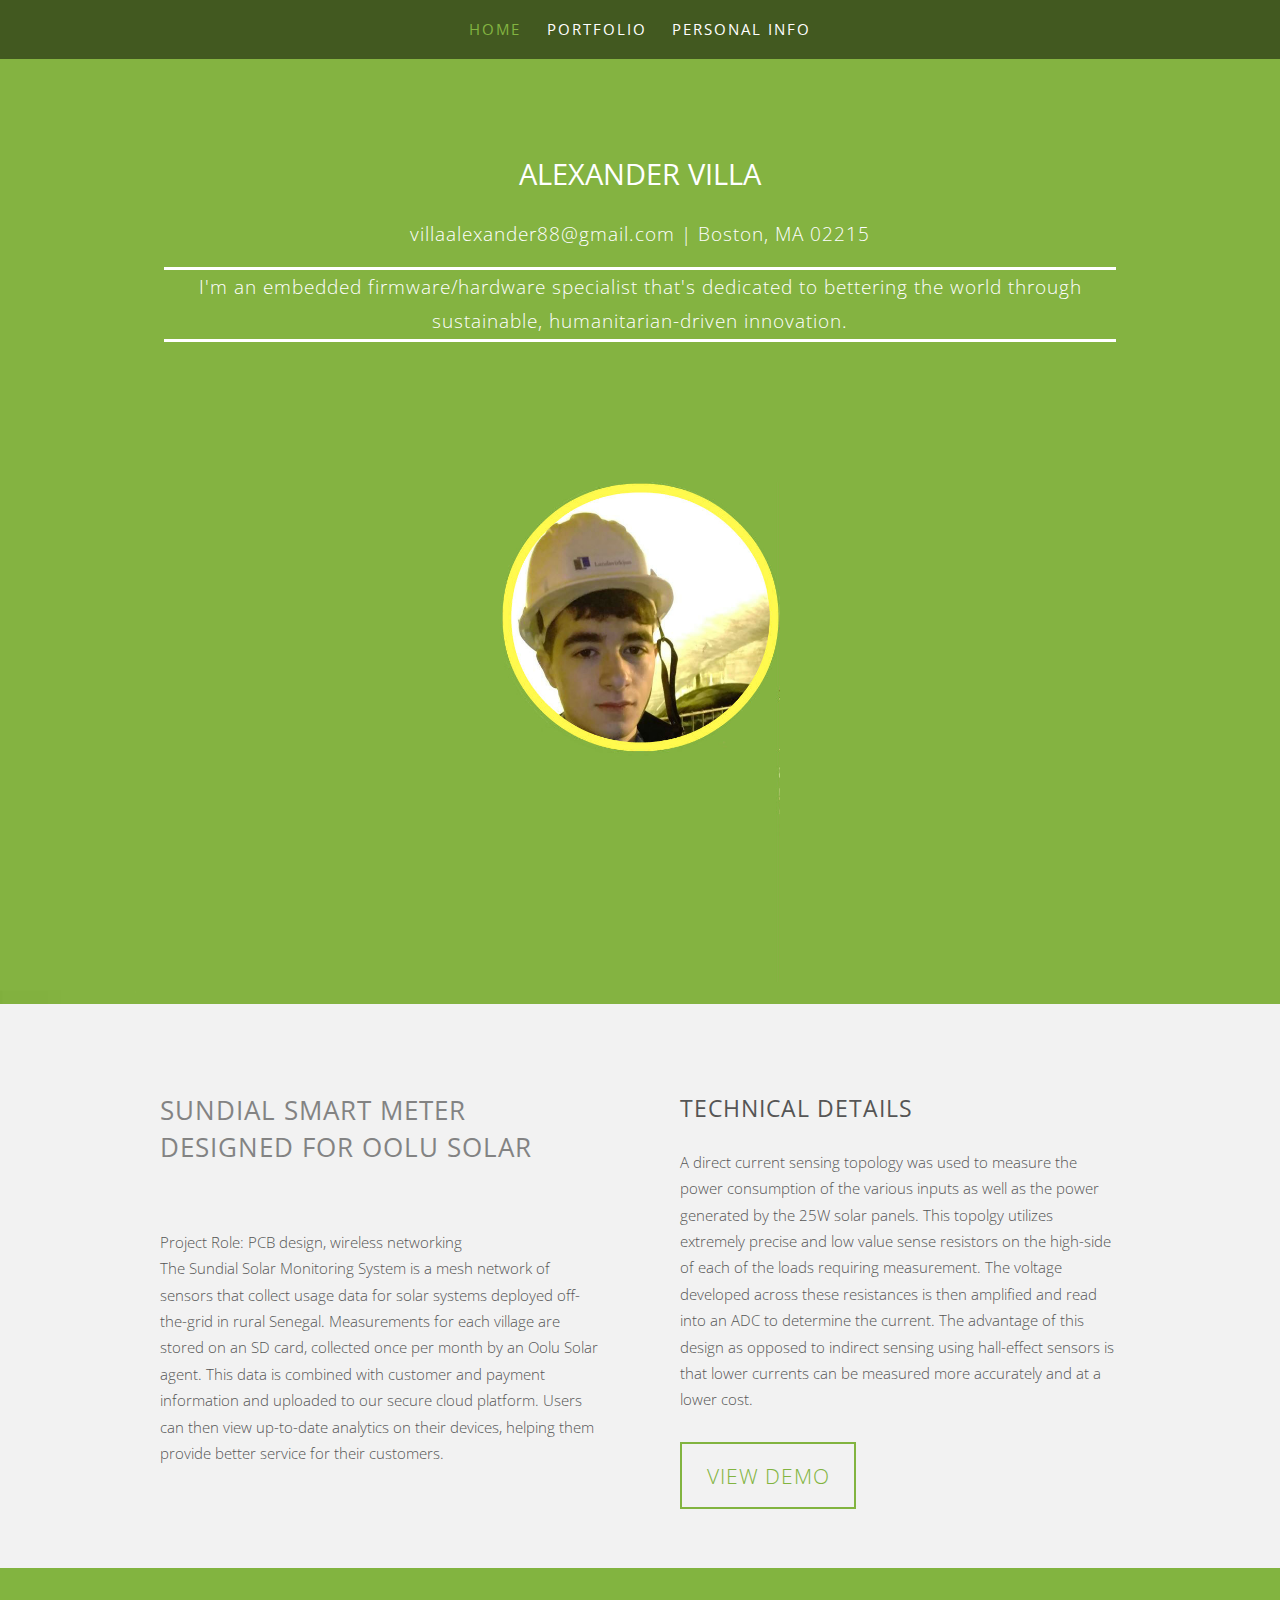
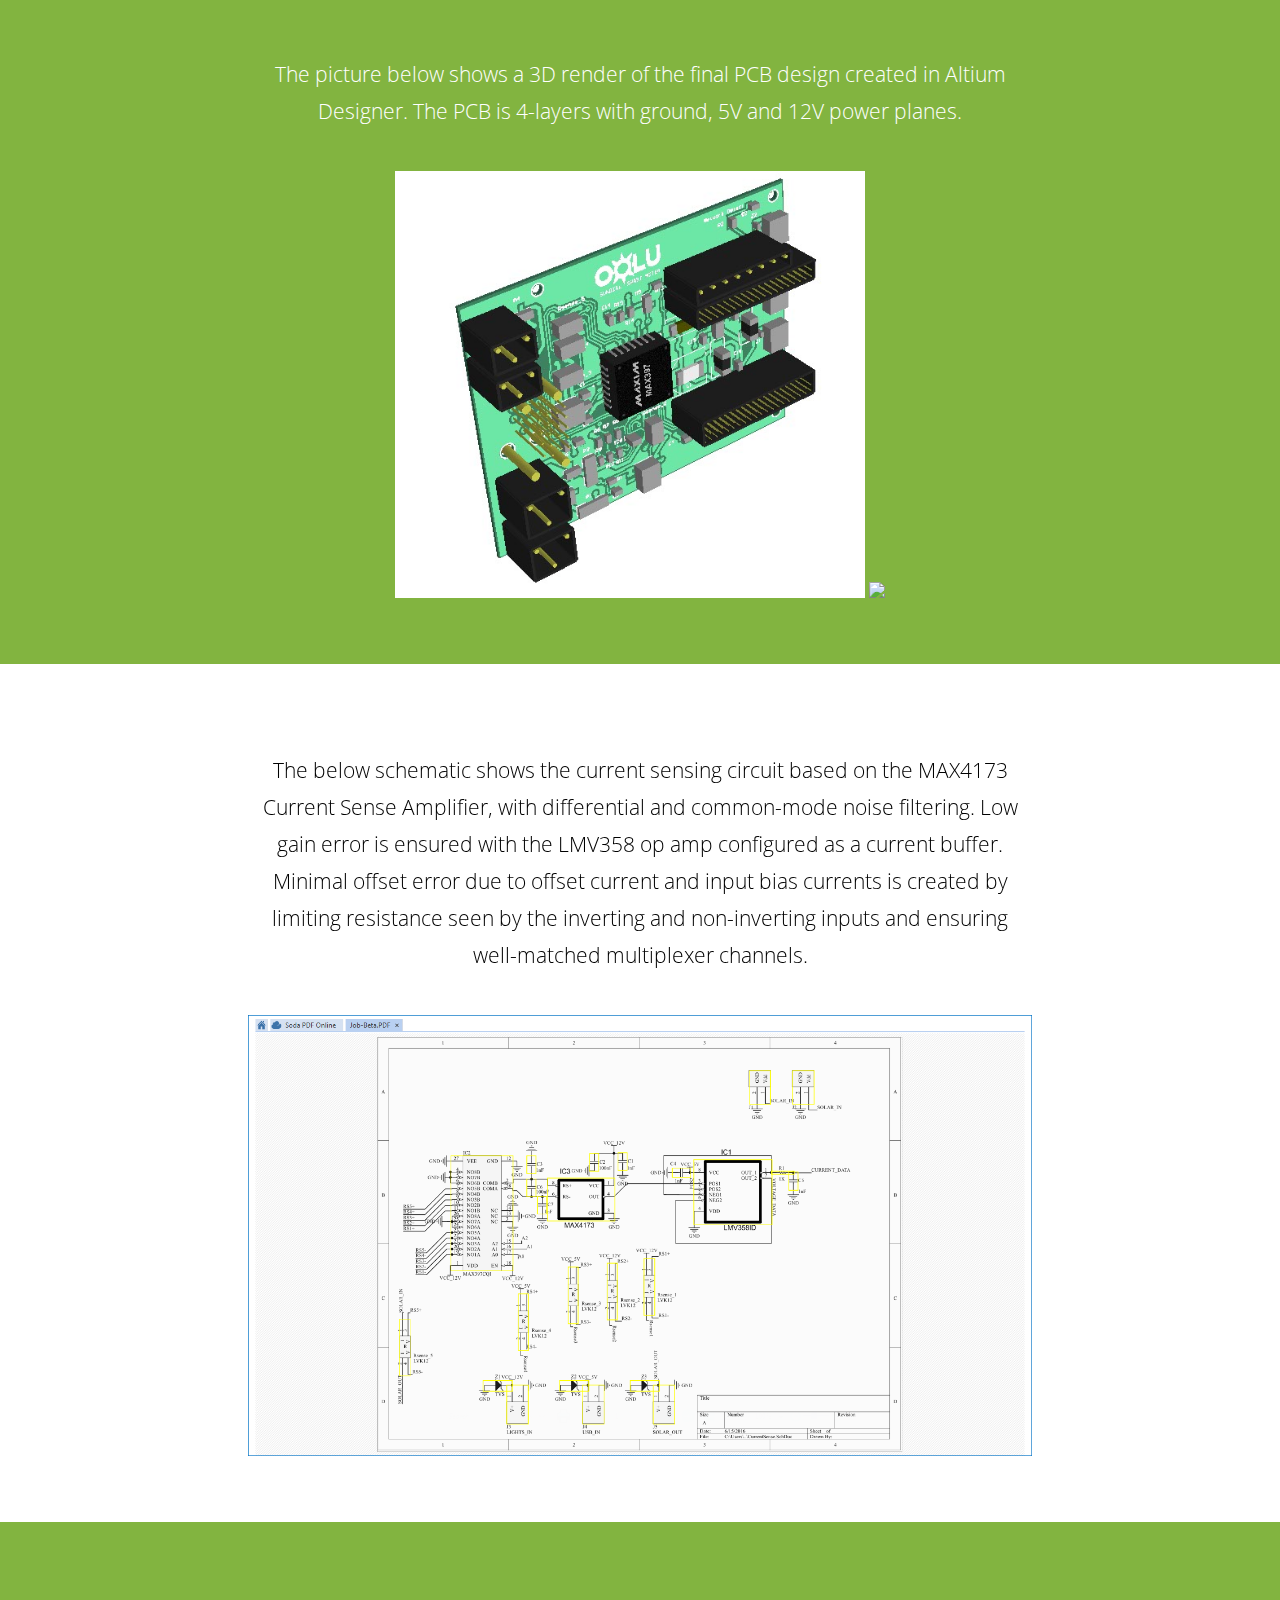
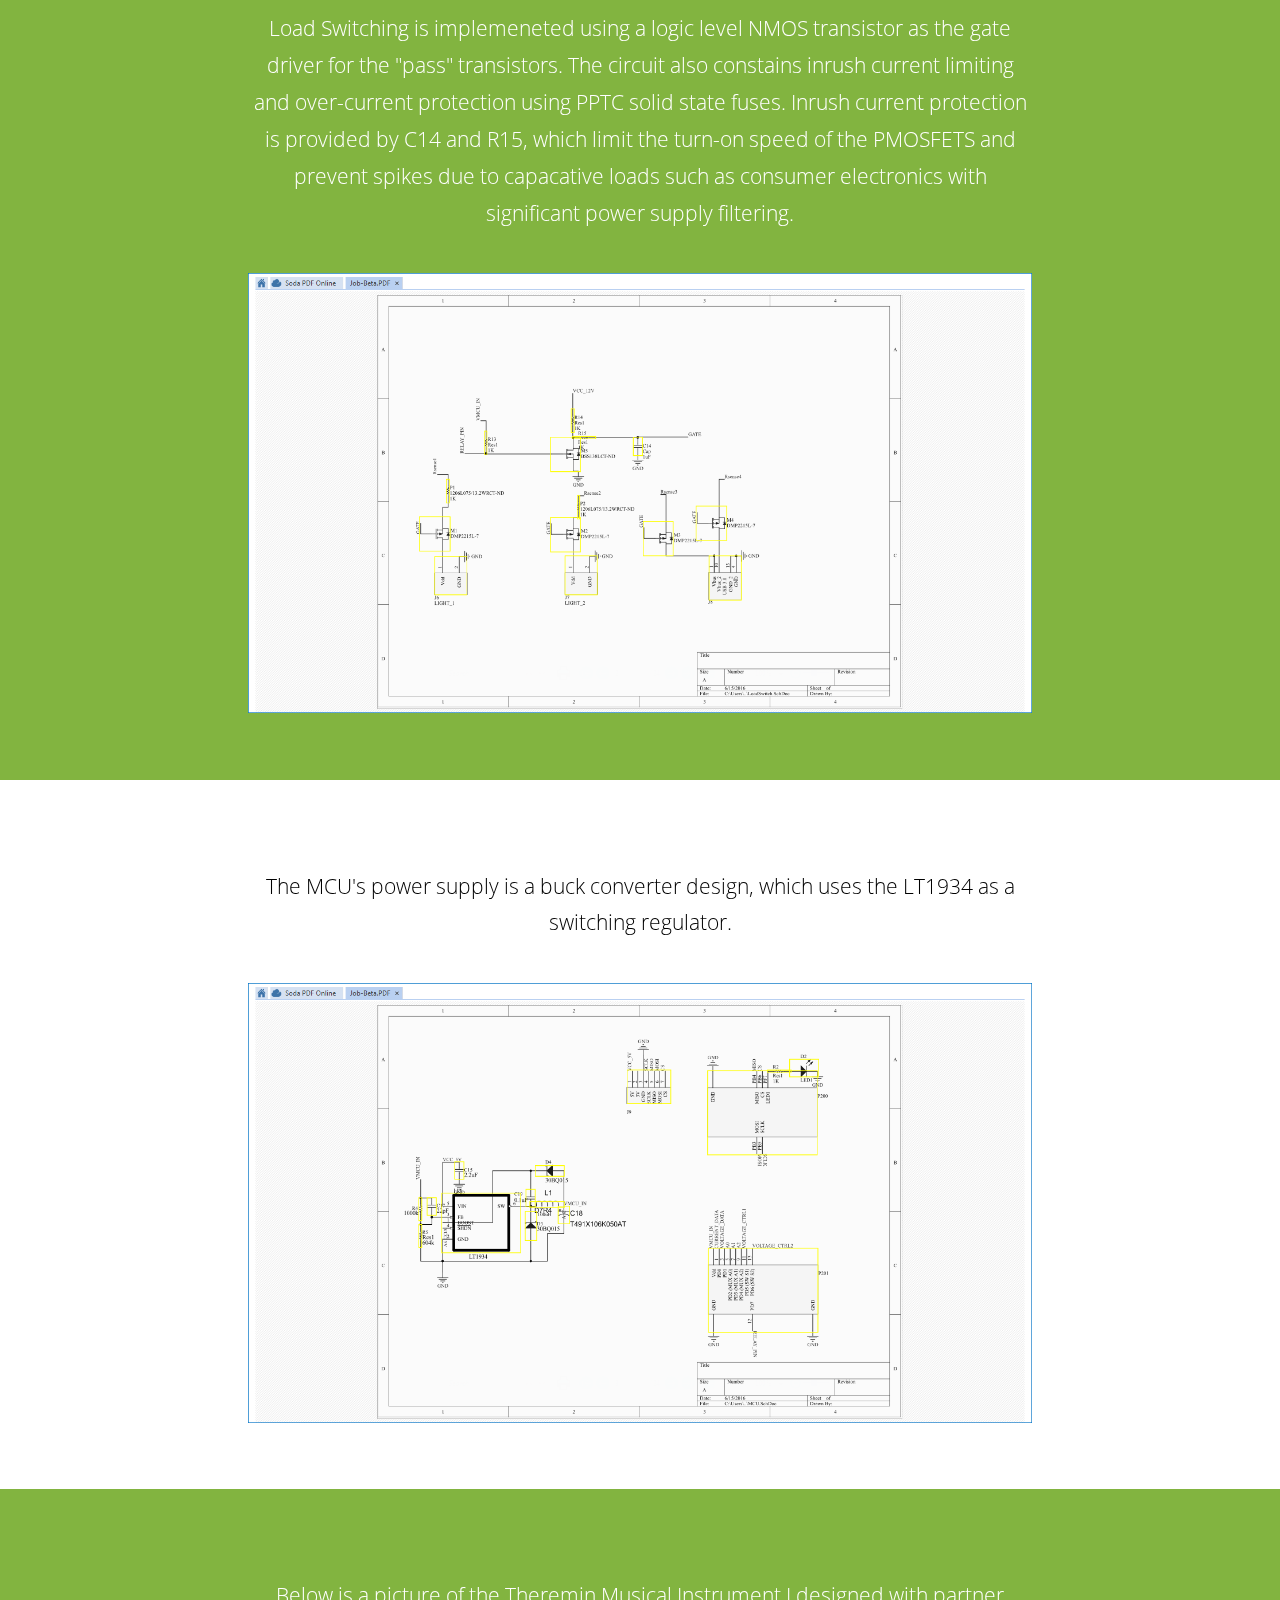
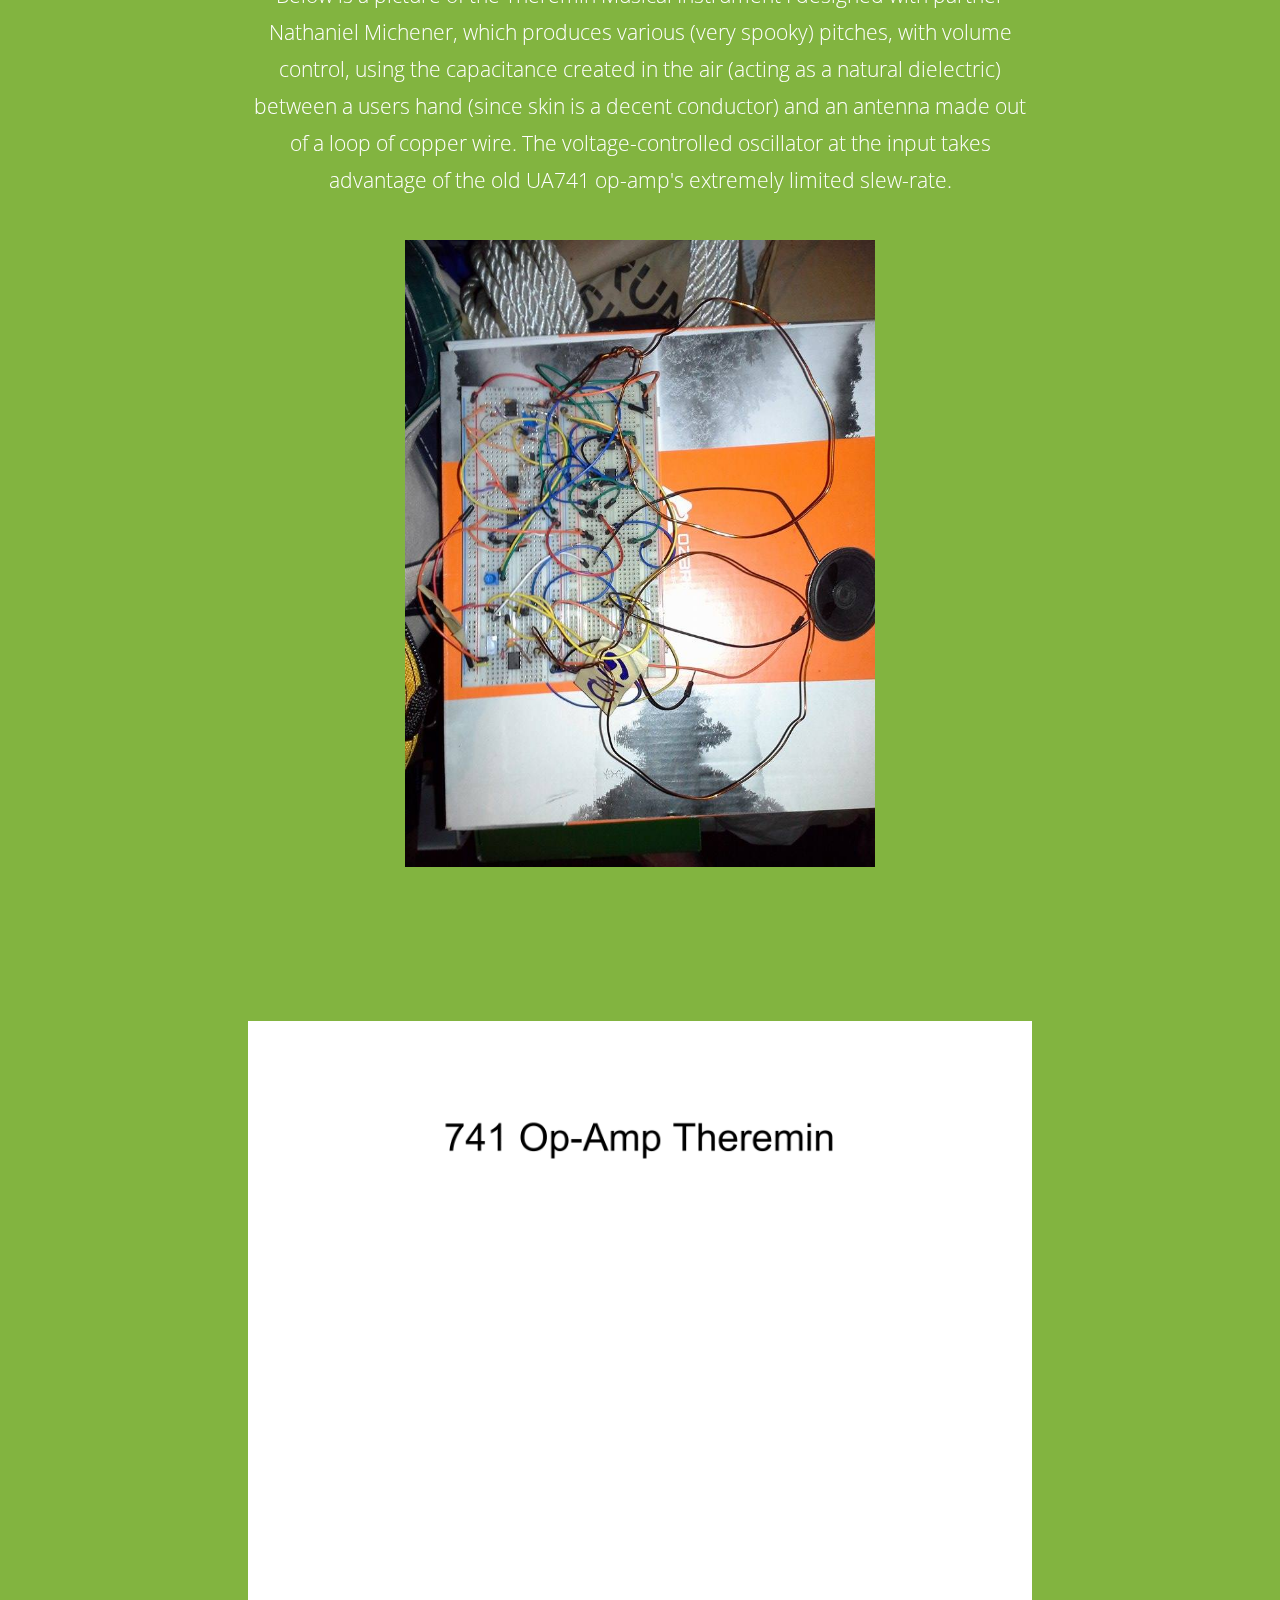
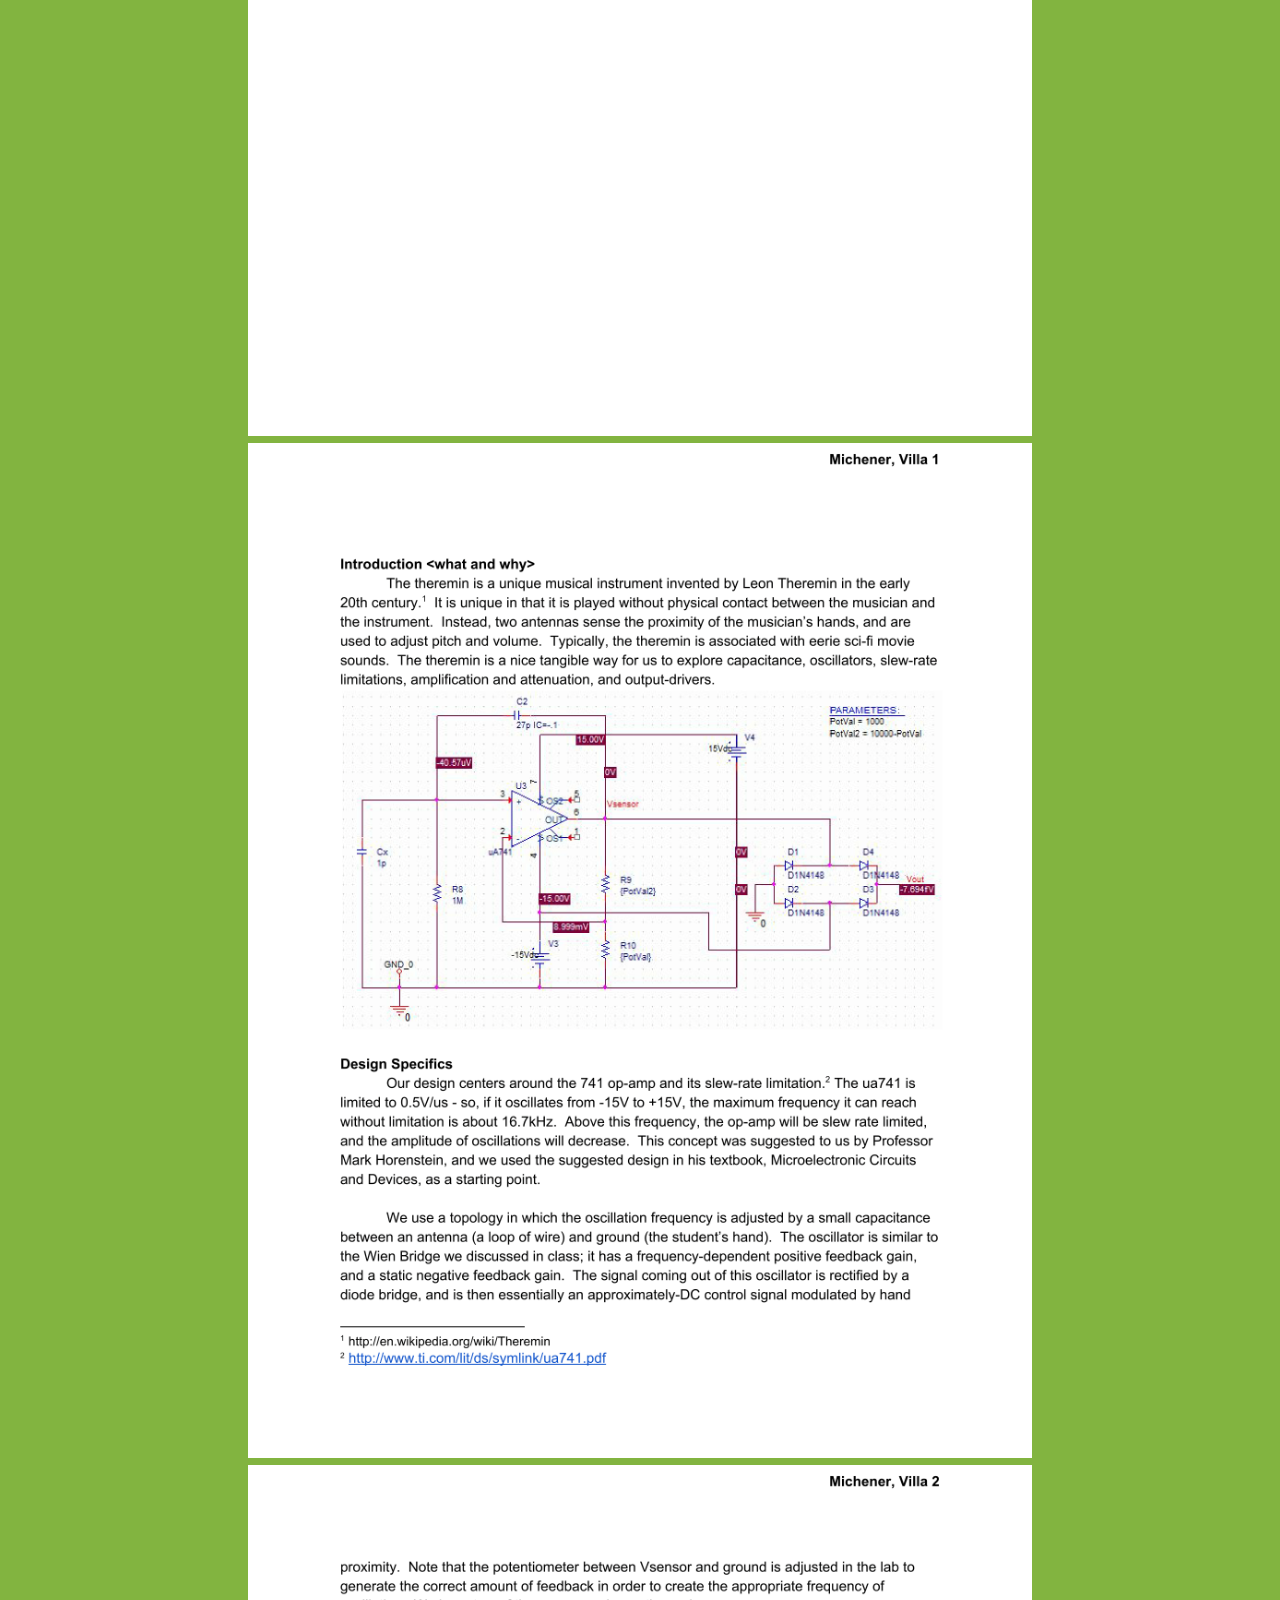
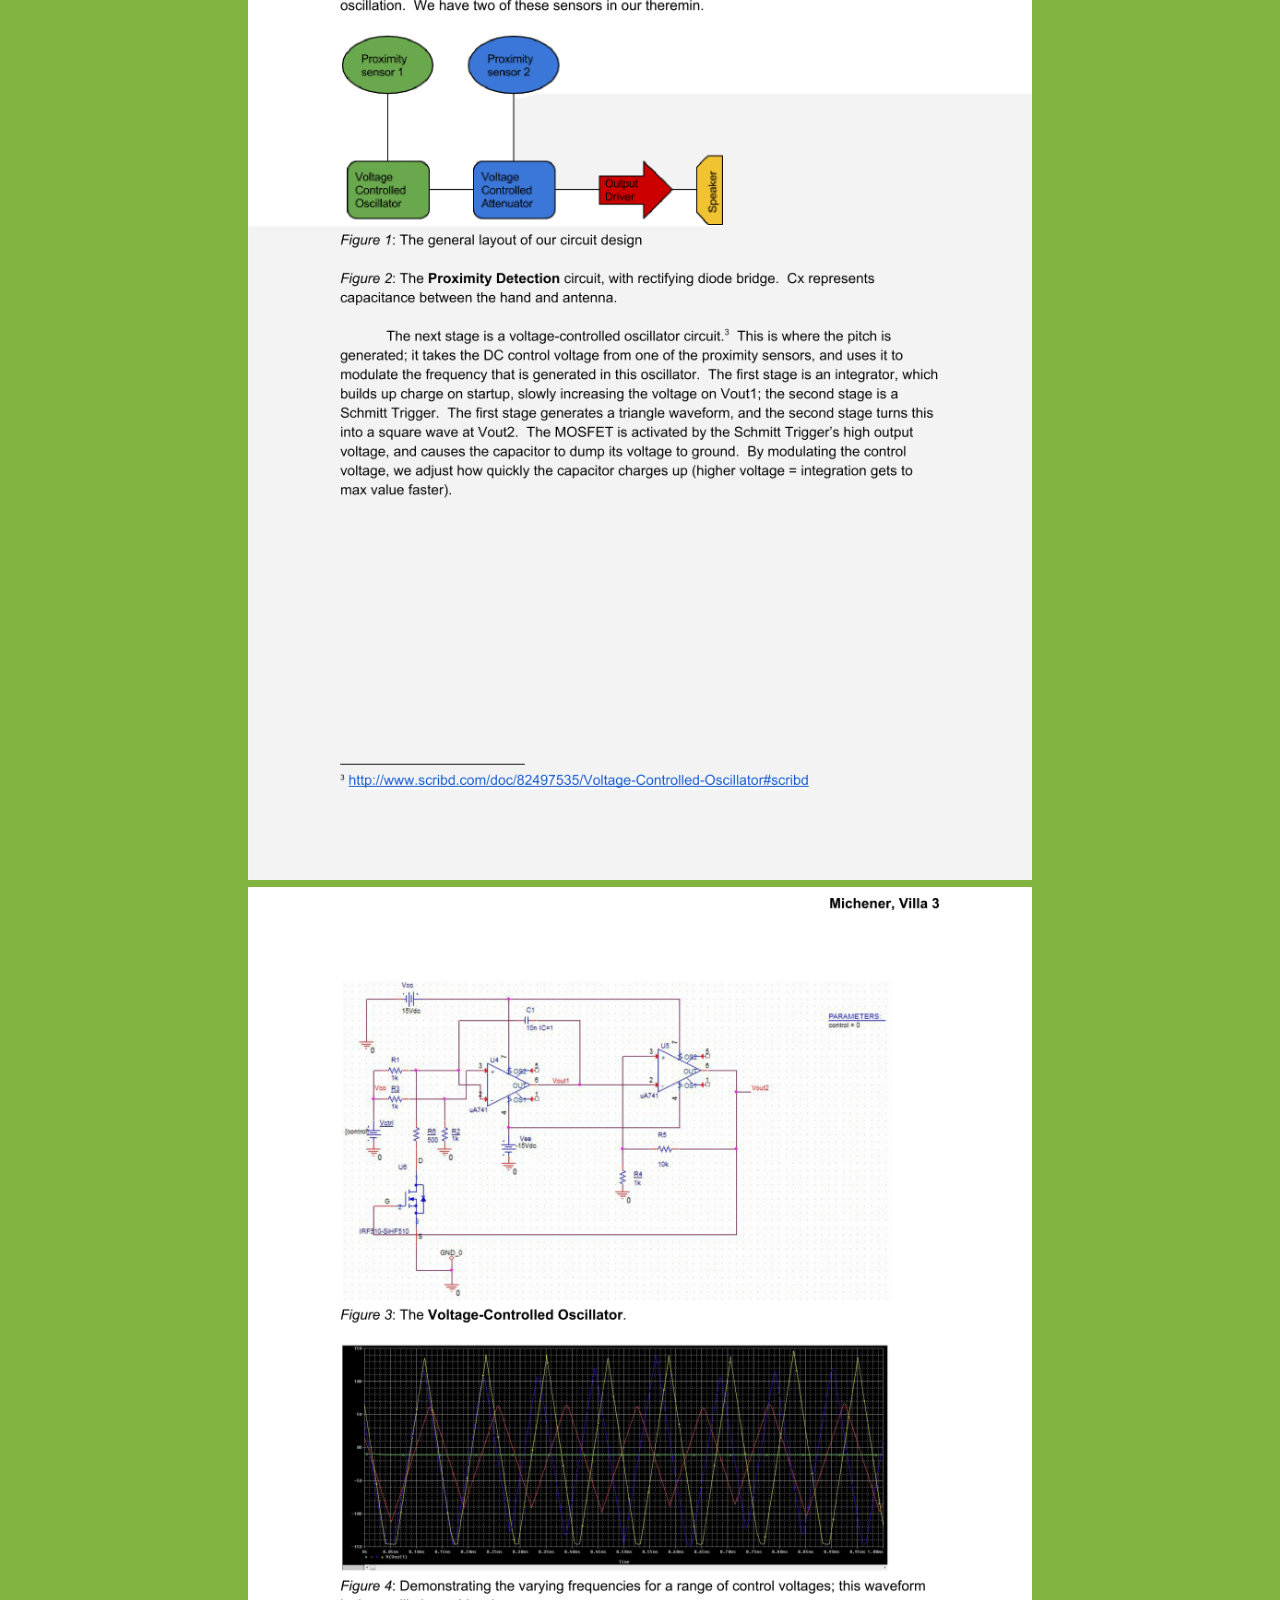
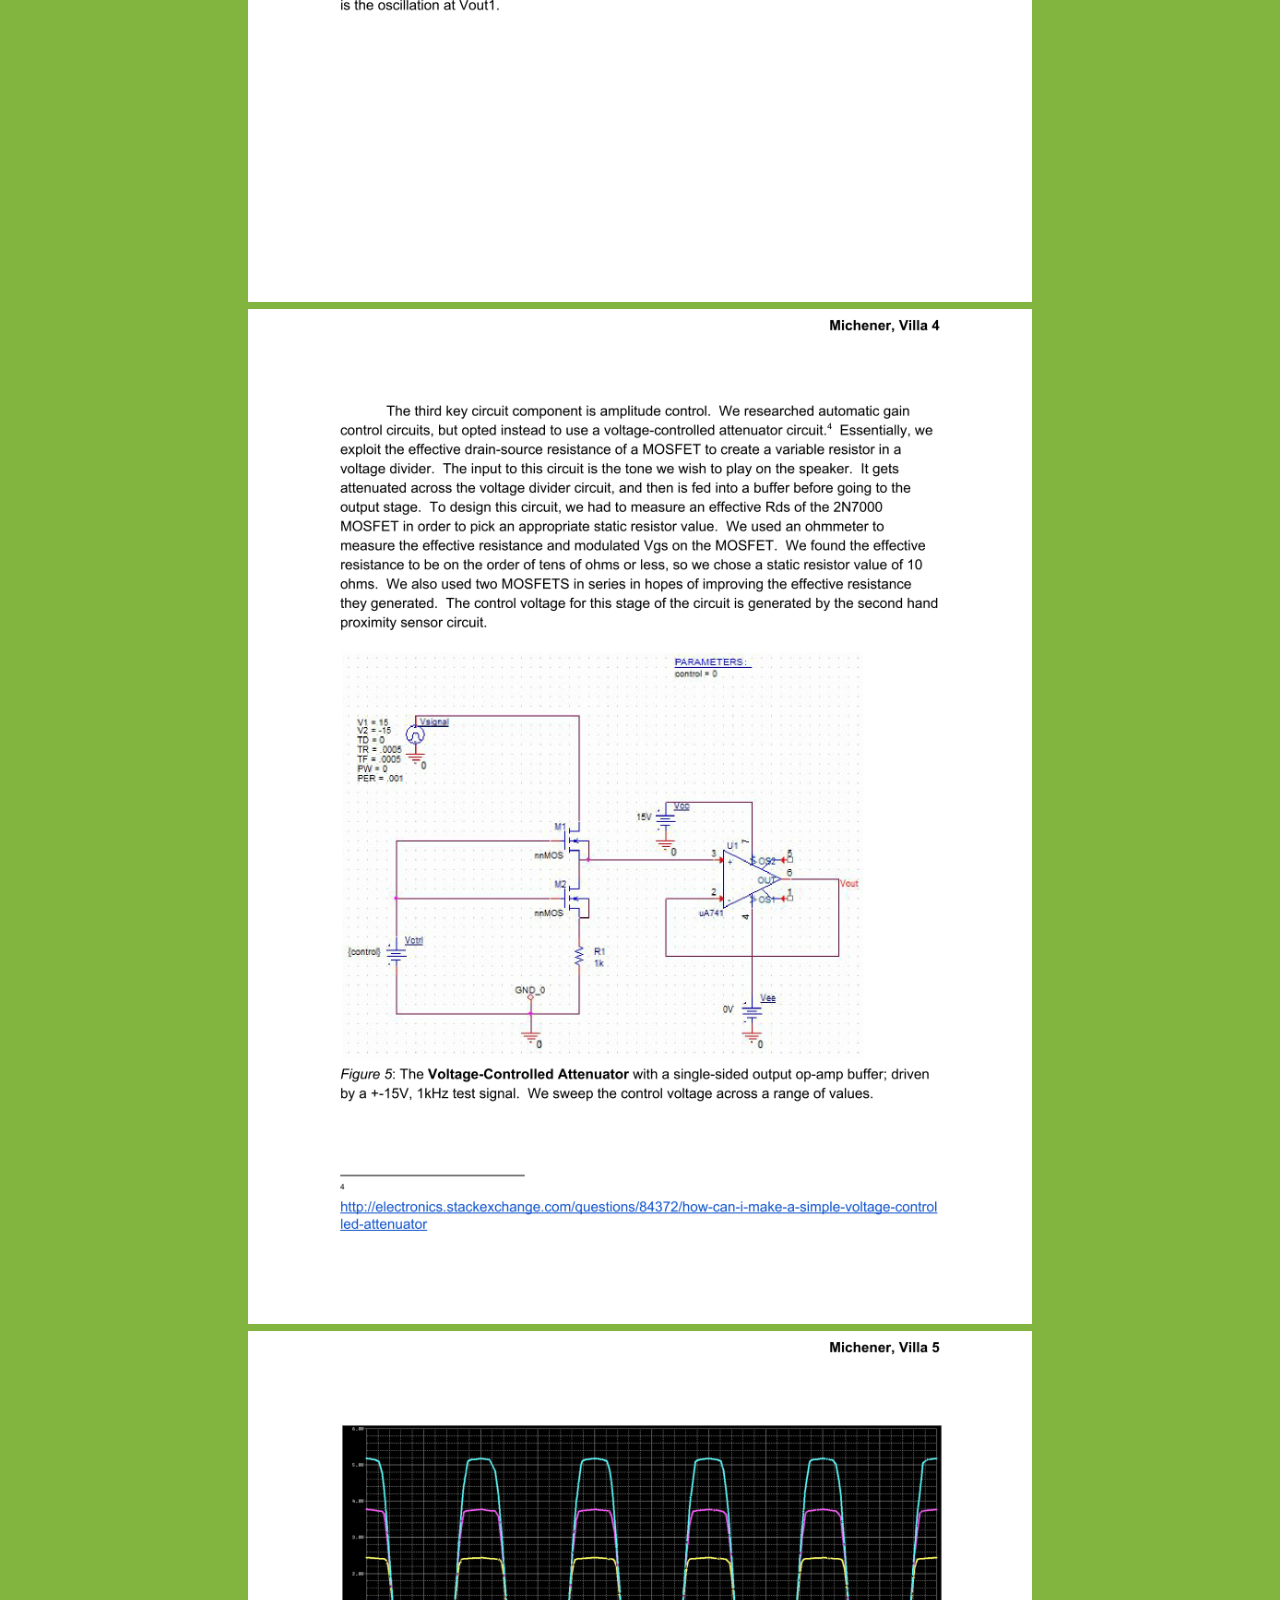
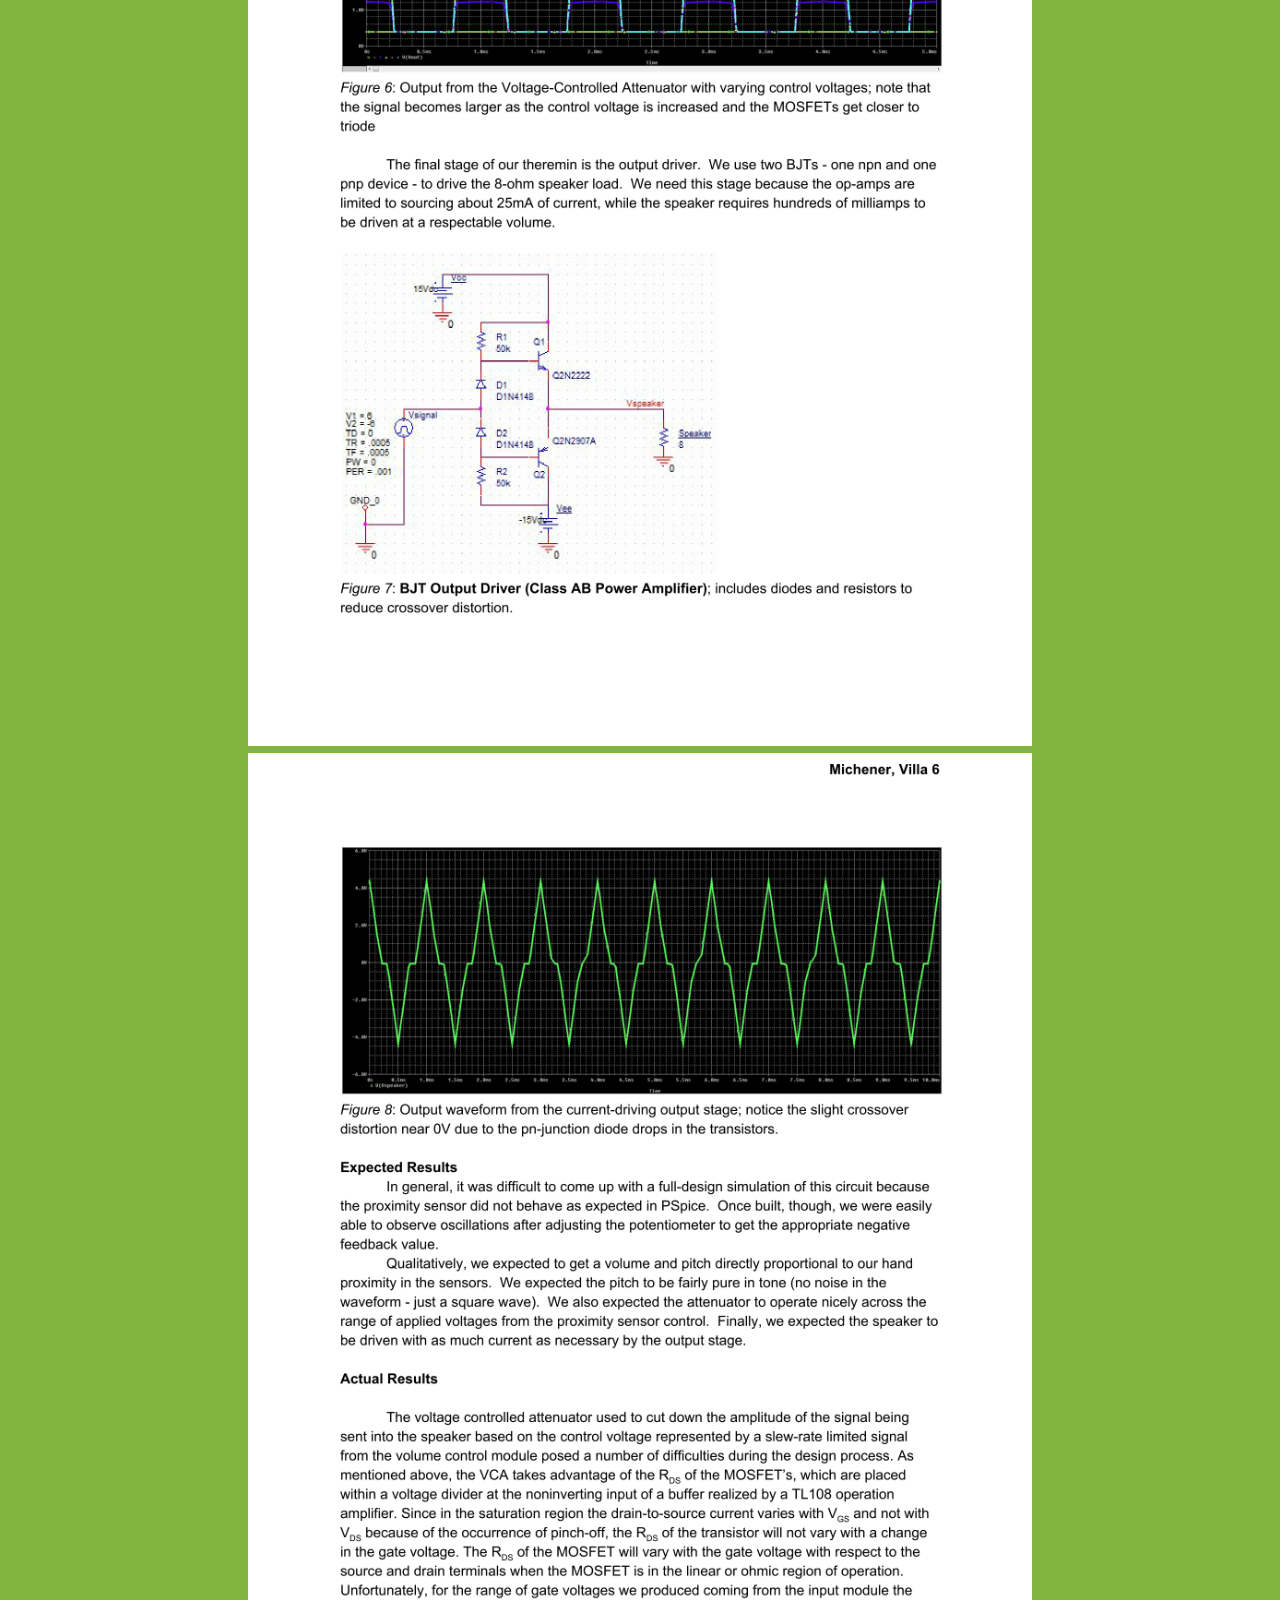
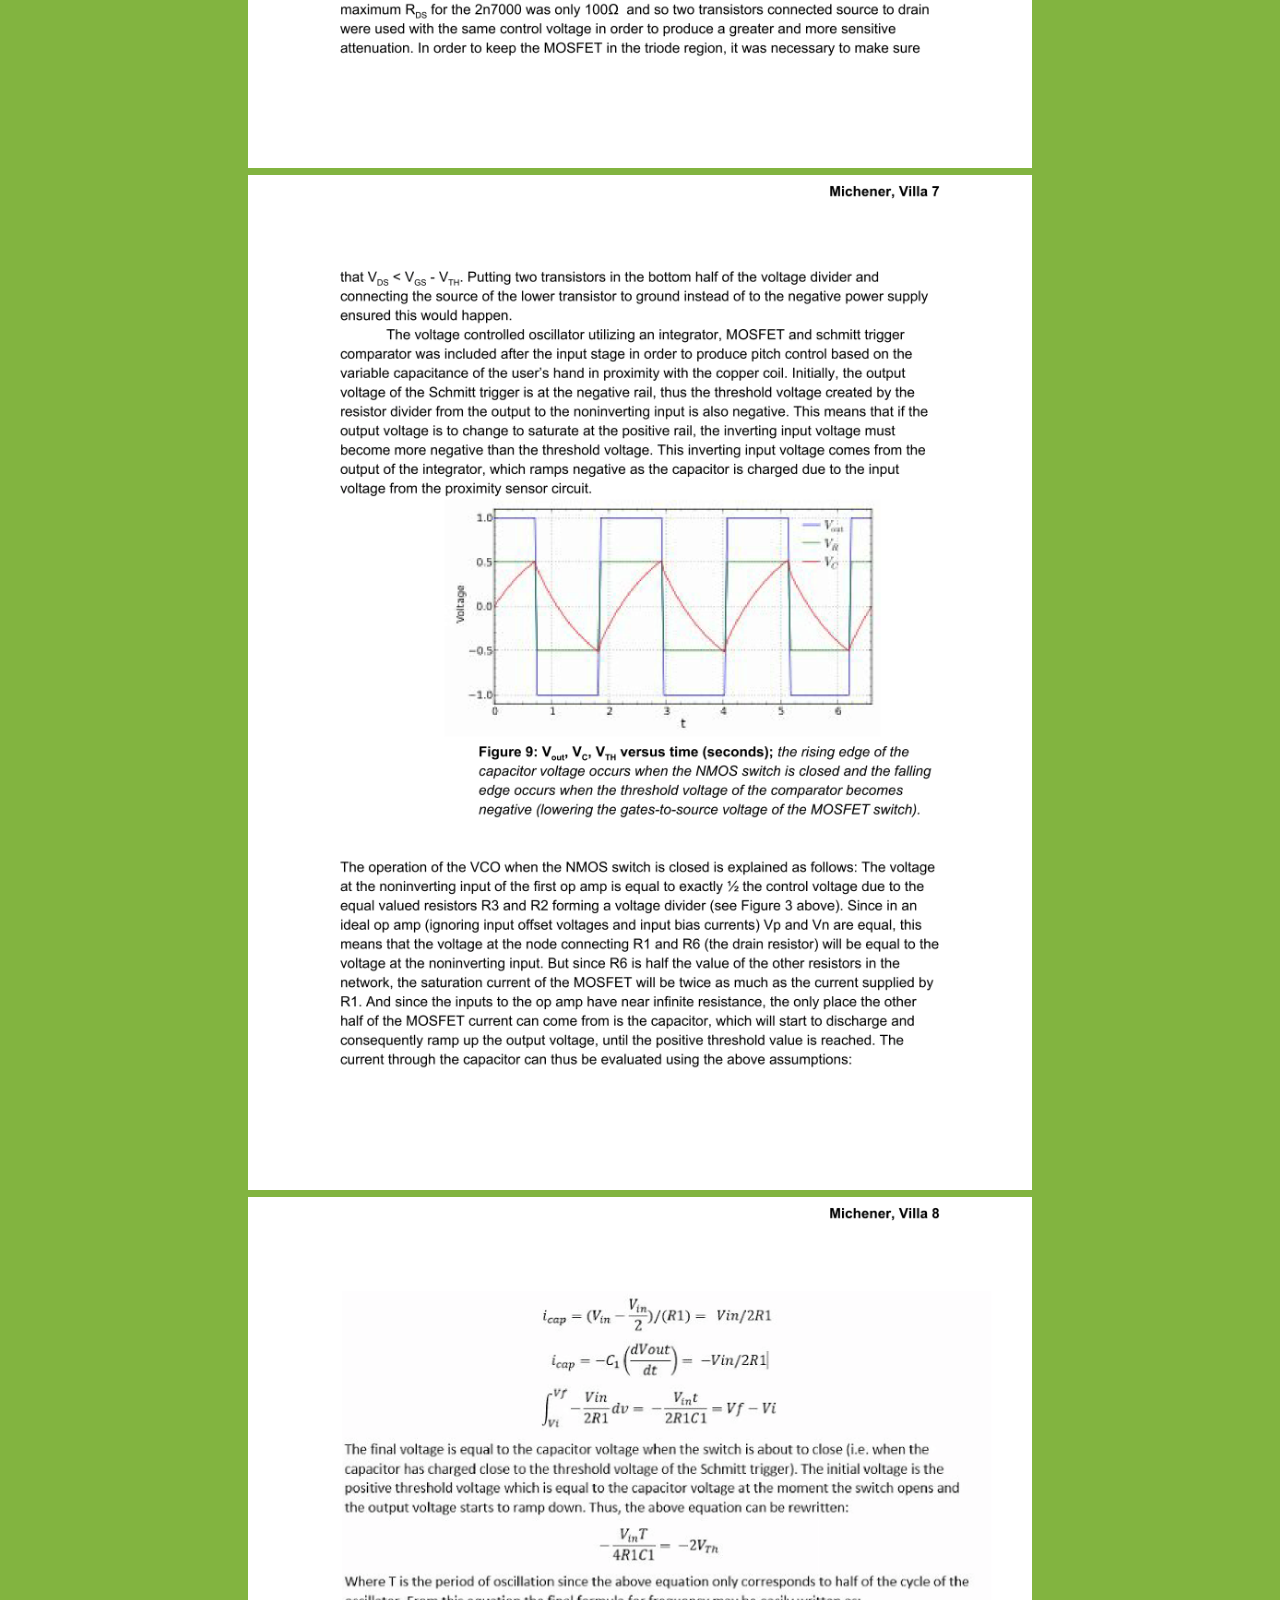
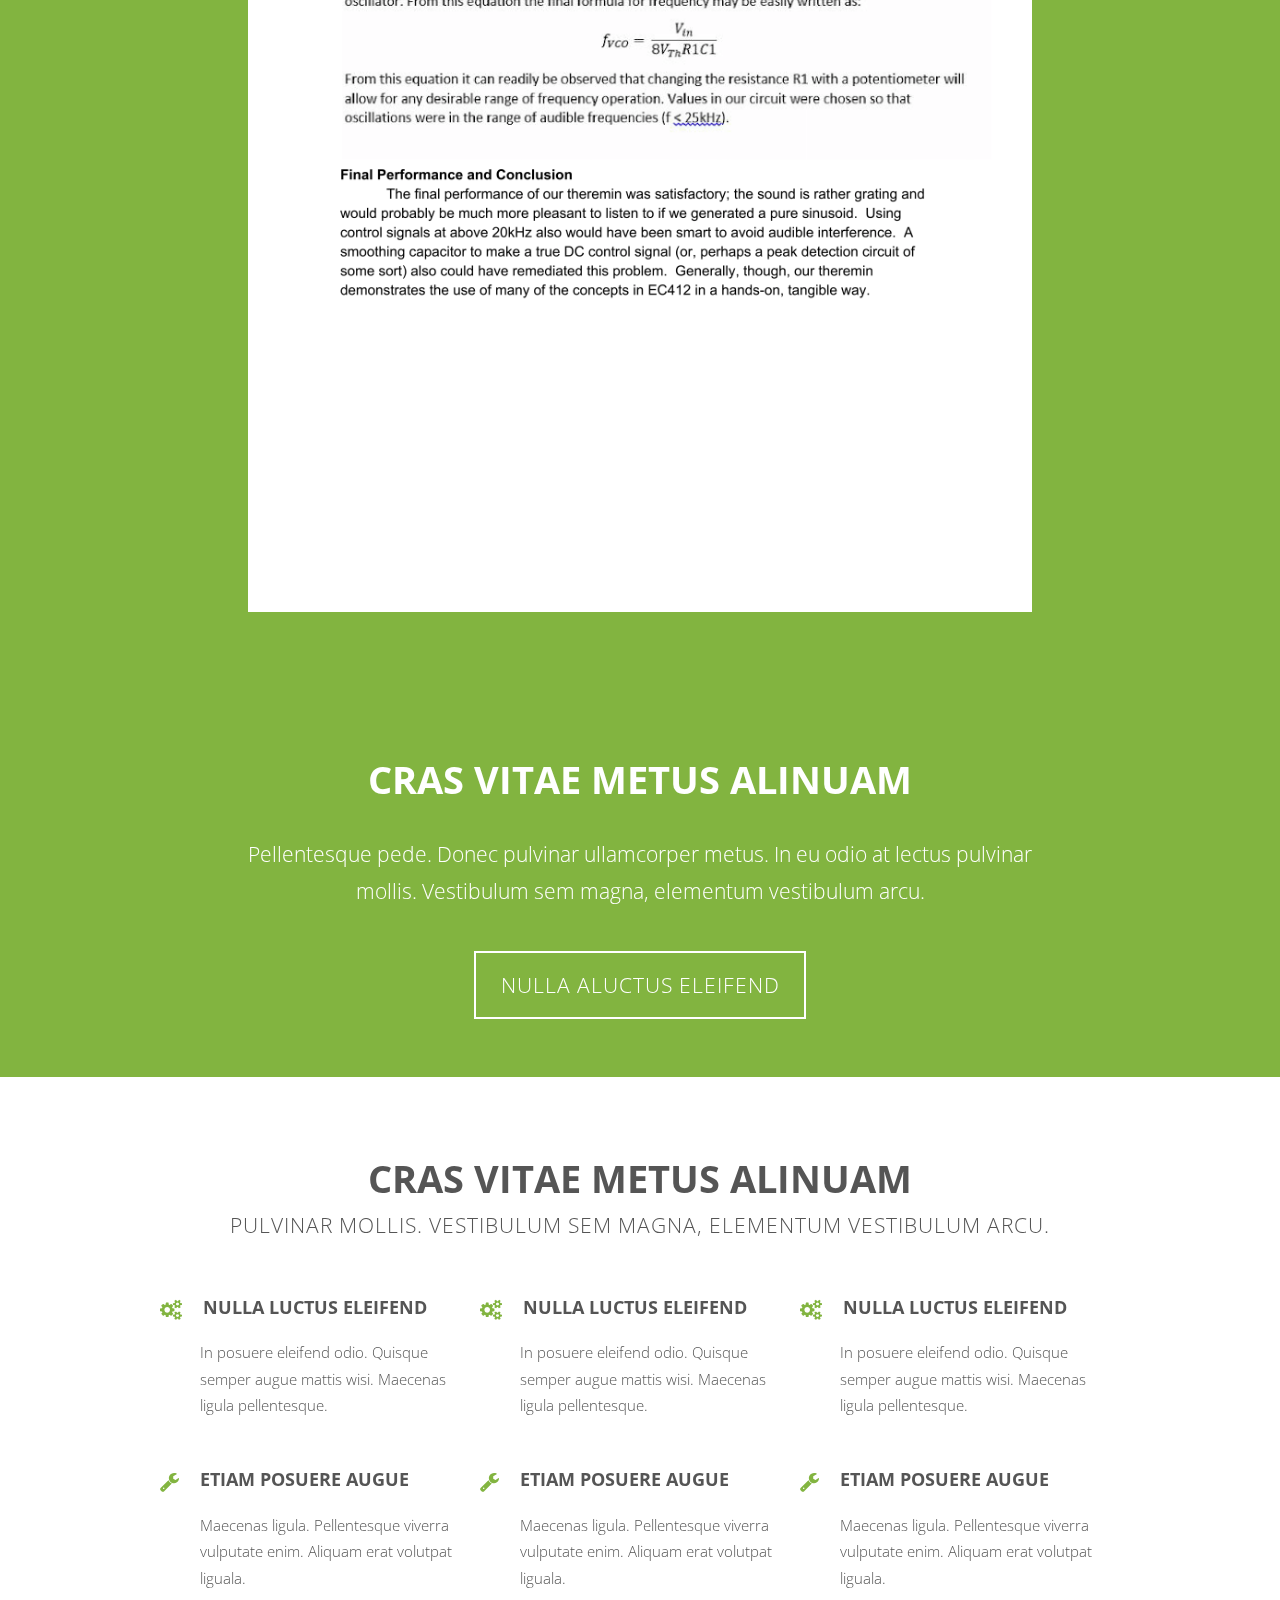
==== commit 63bc69d2: "edit" ====
--- a/index.html
+++ b/index.html
@@ -135,7 +135,7 @@
 						}
 					</style>
 					<img src="/images/PCB.png" style="width:60%">
-					<img src="/images/PCB.png" style="width:60%">
+					<img src="PCB2D.png" style="width:60%">
 				    </section>
 			            </div>
 						
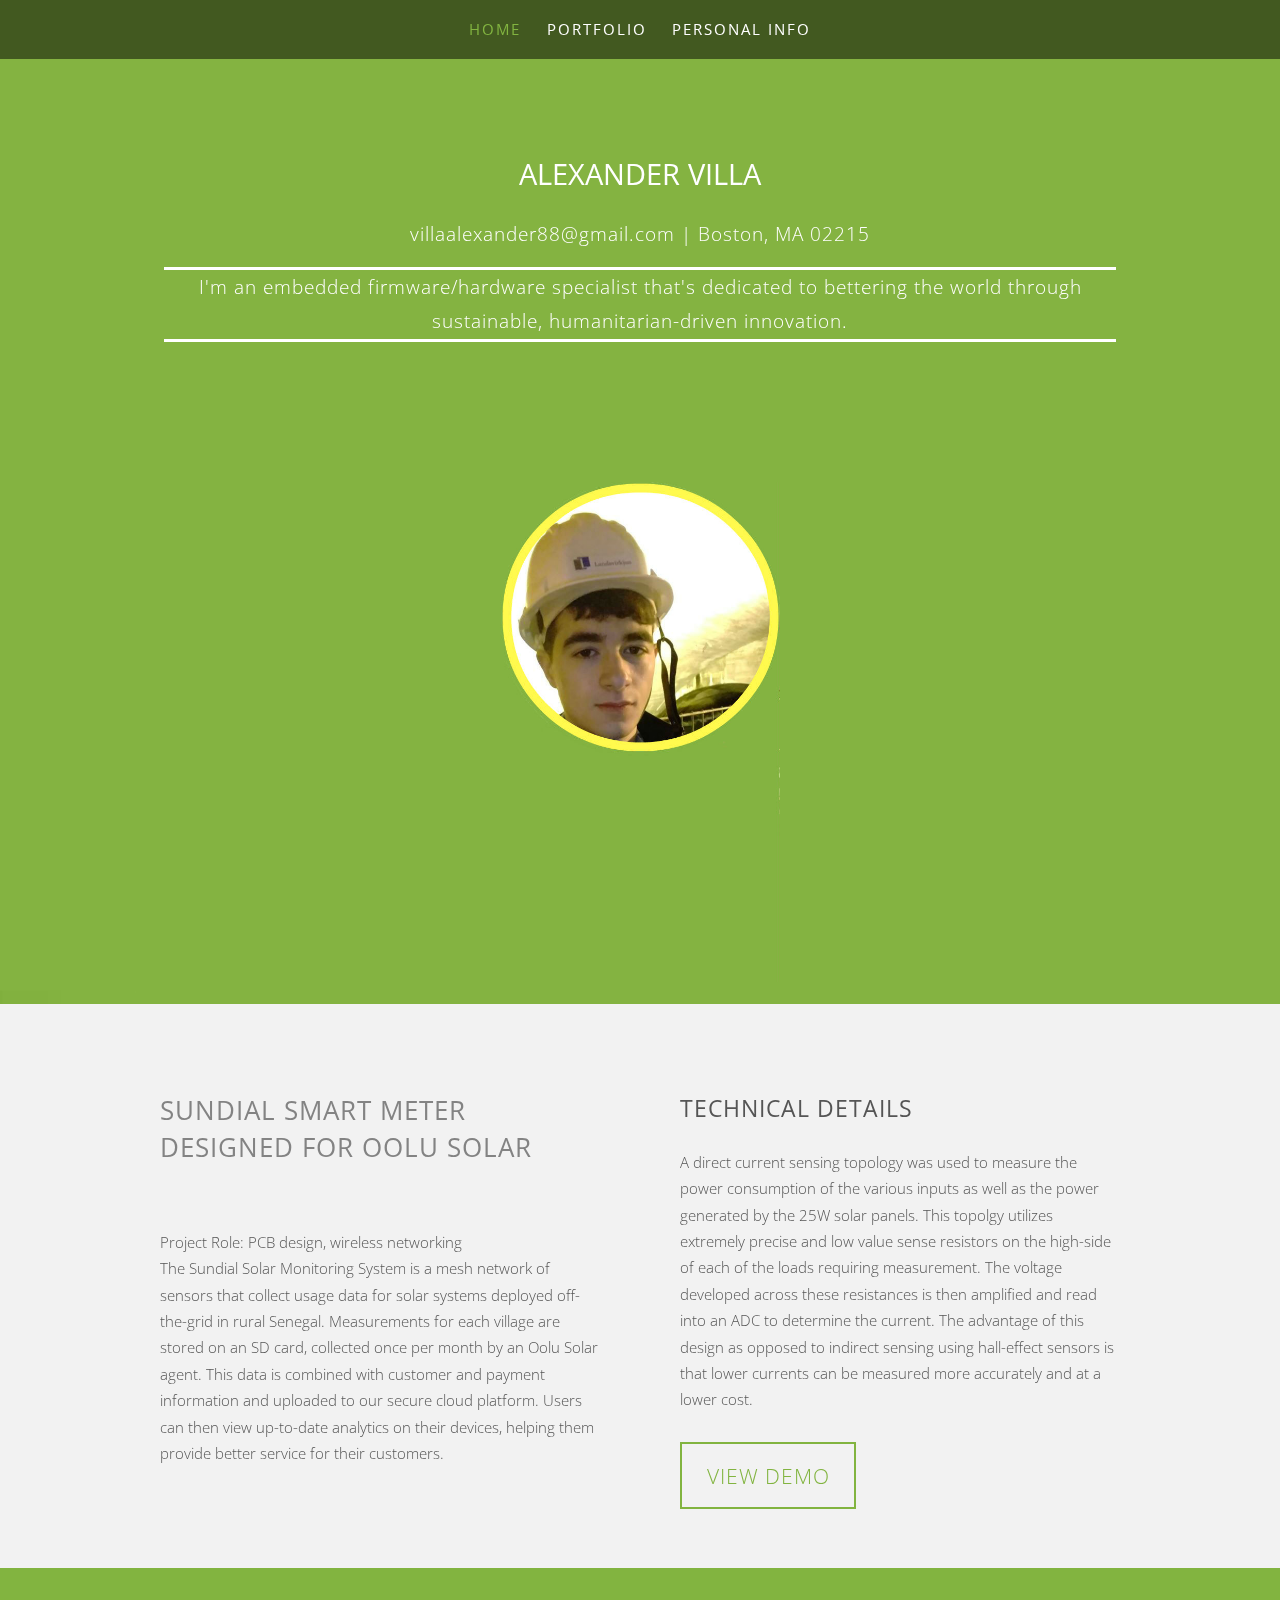
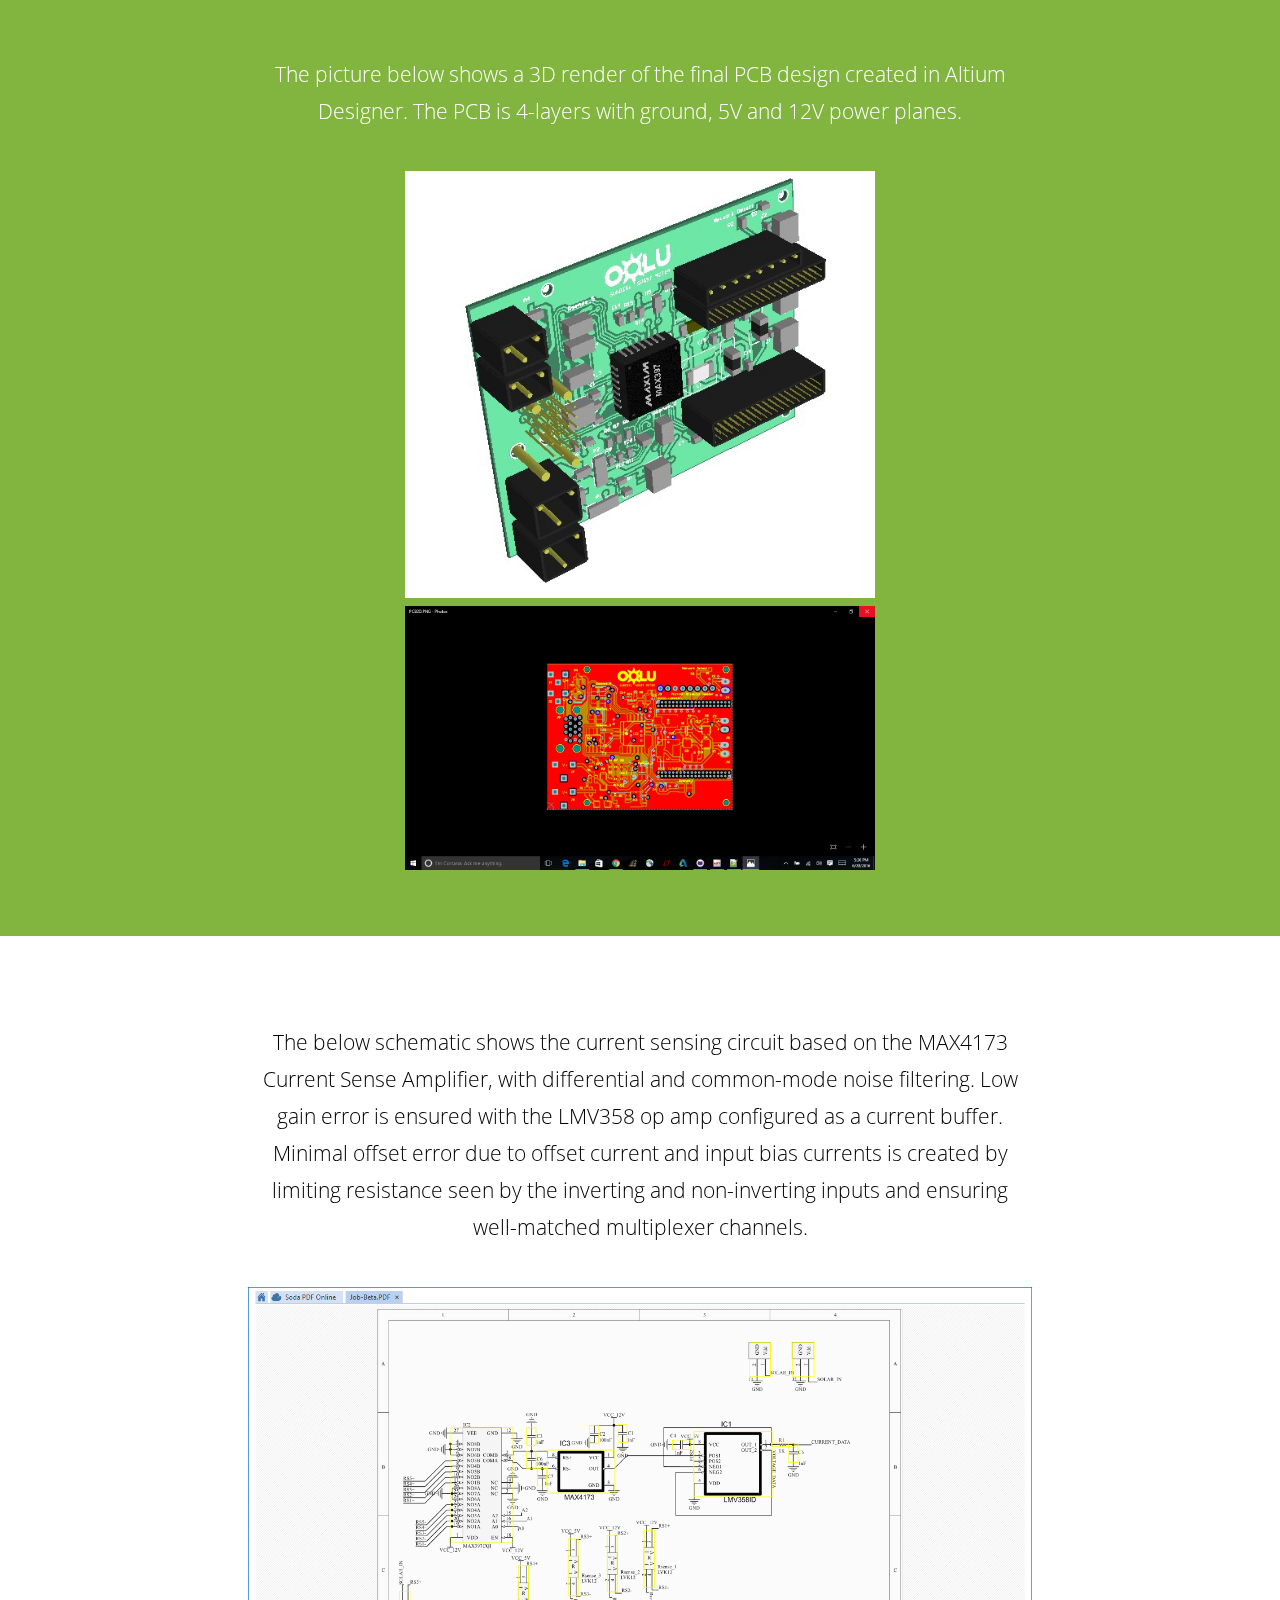
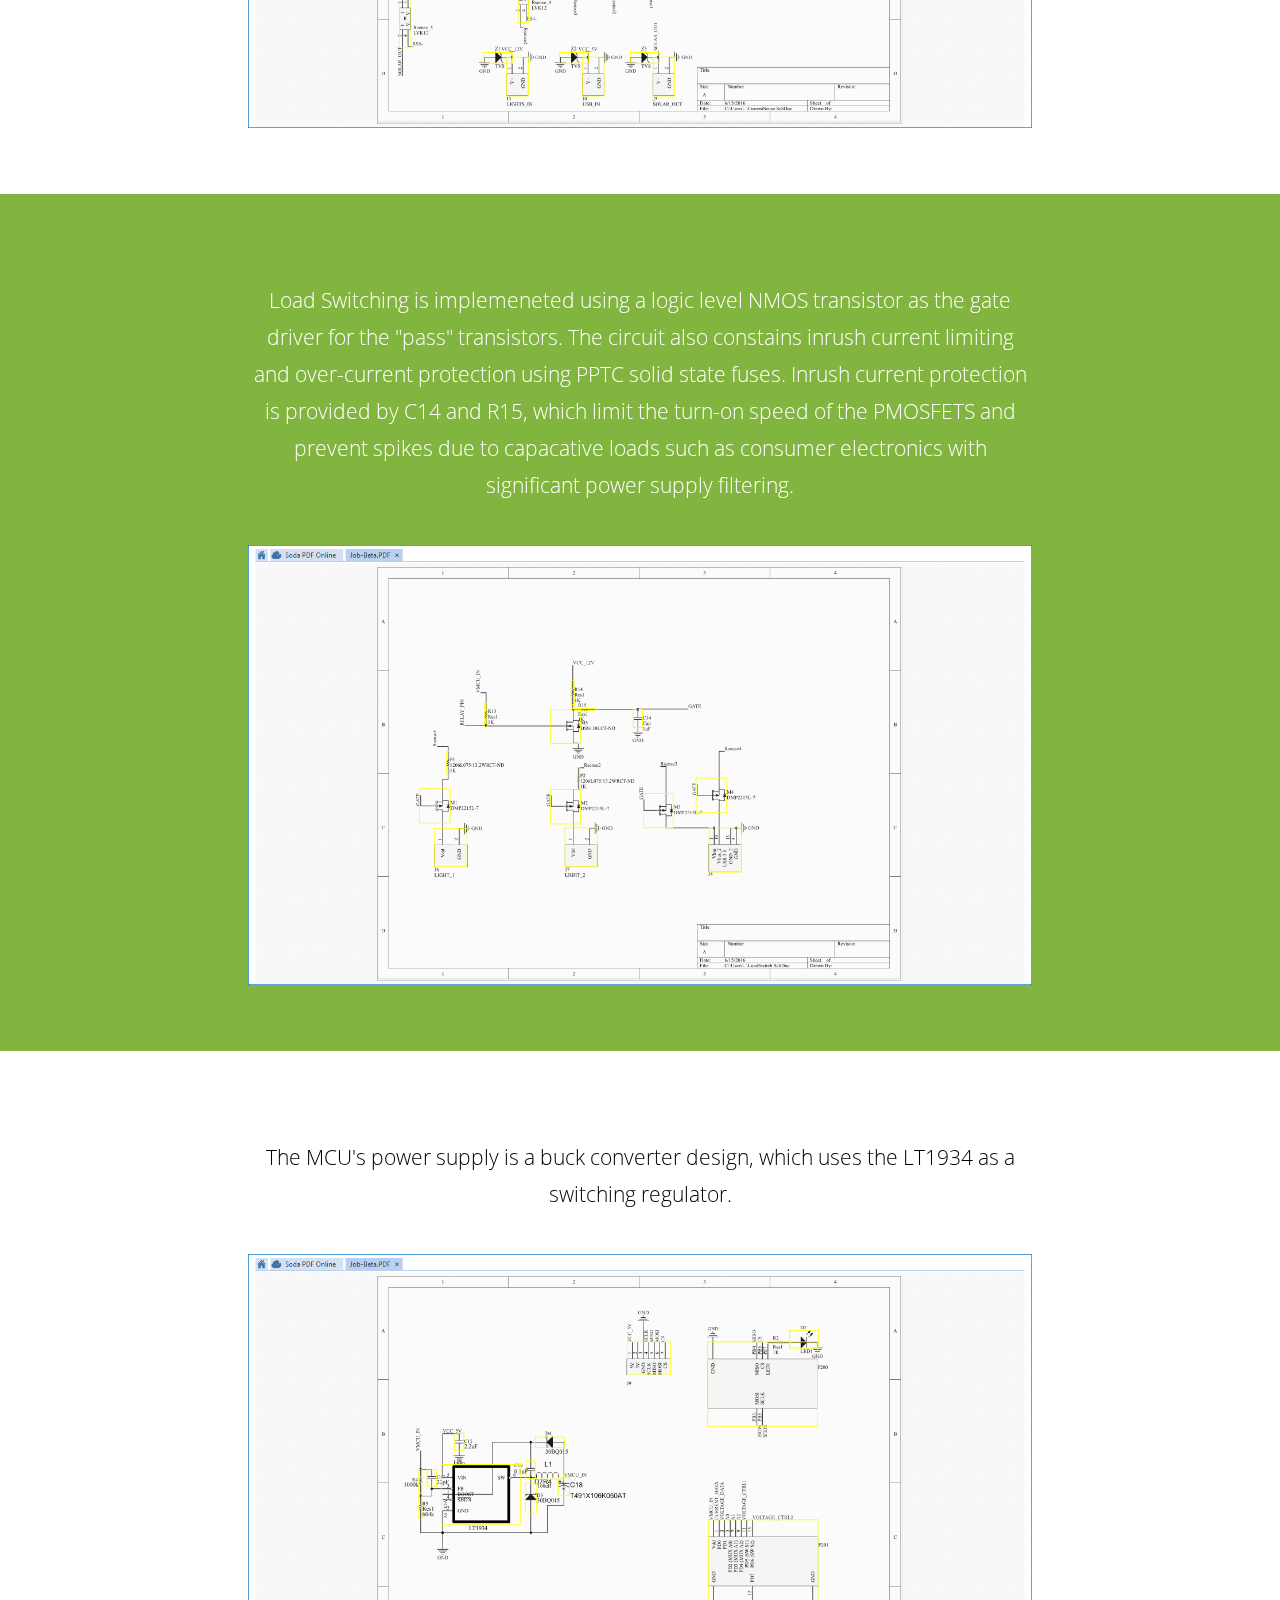
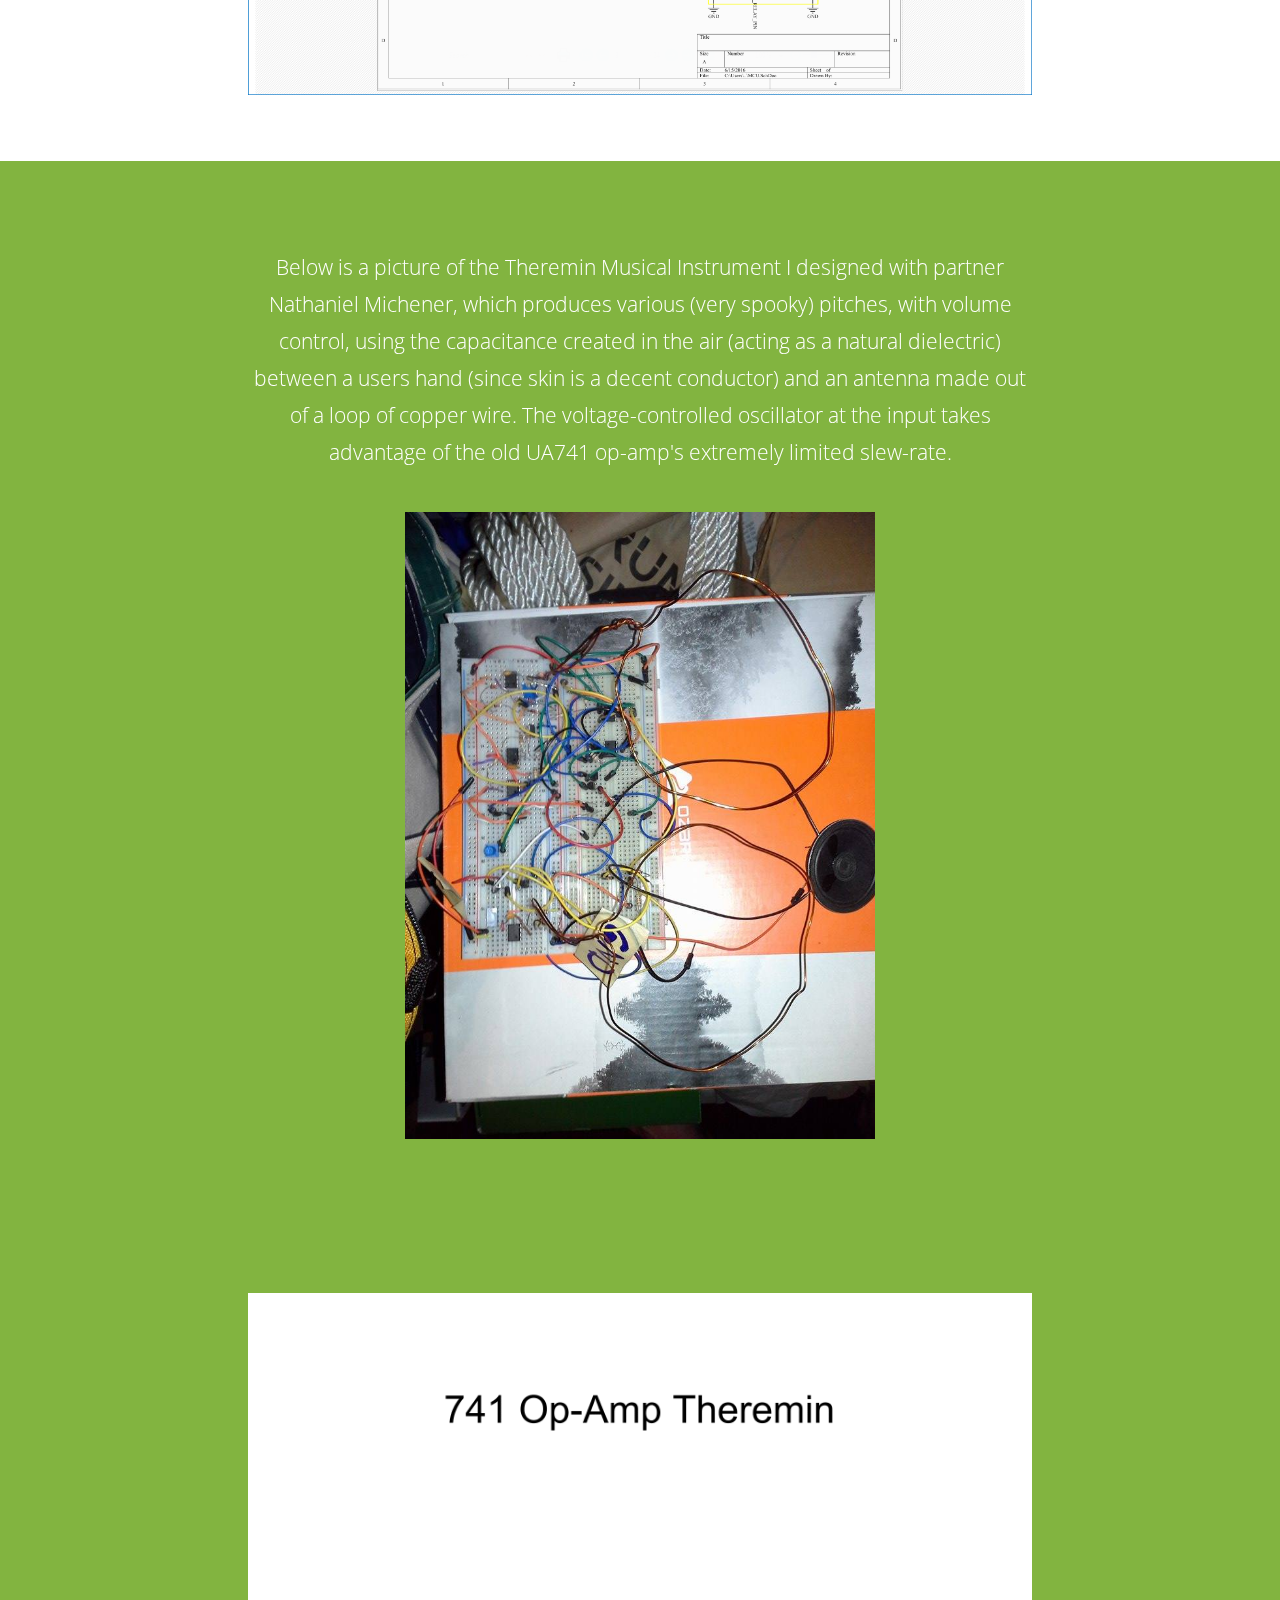
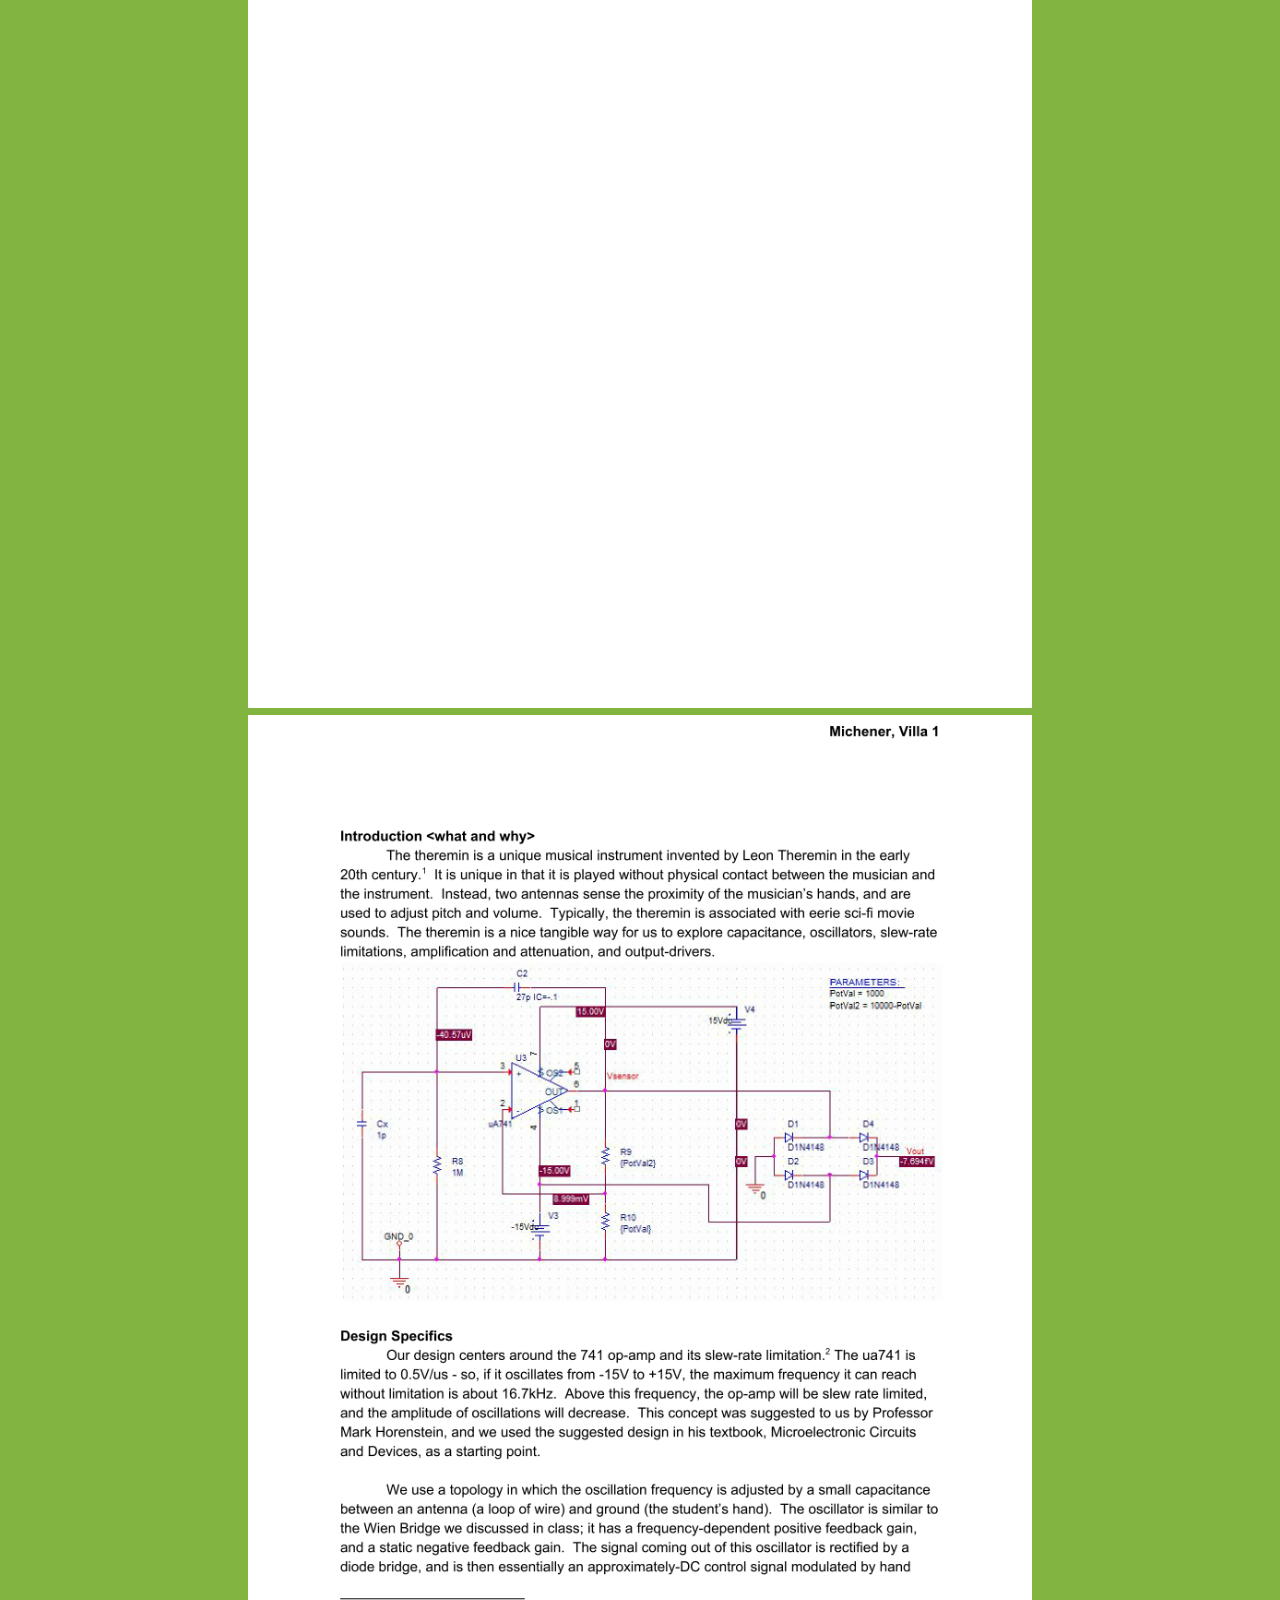
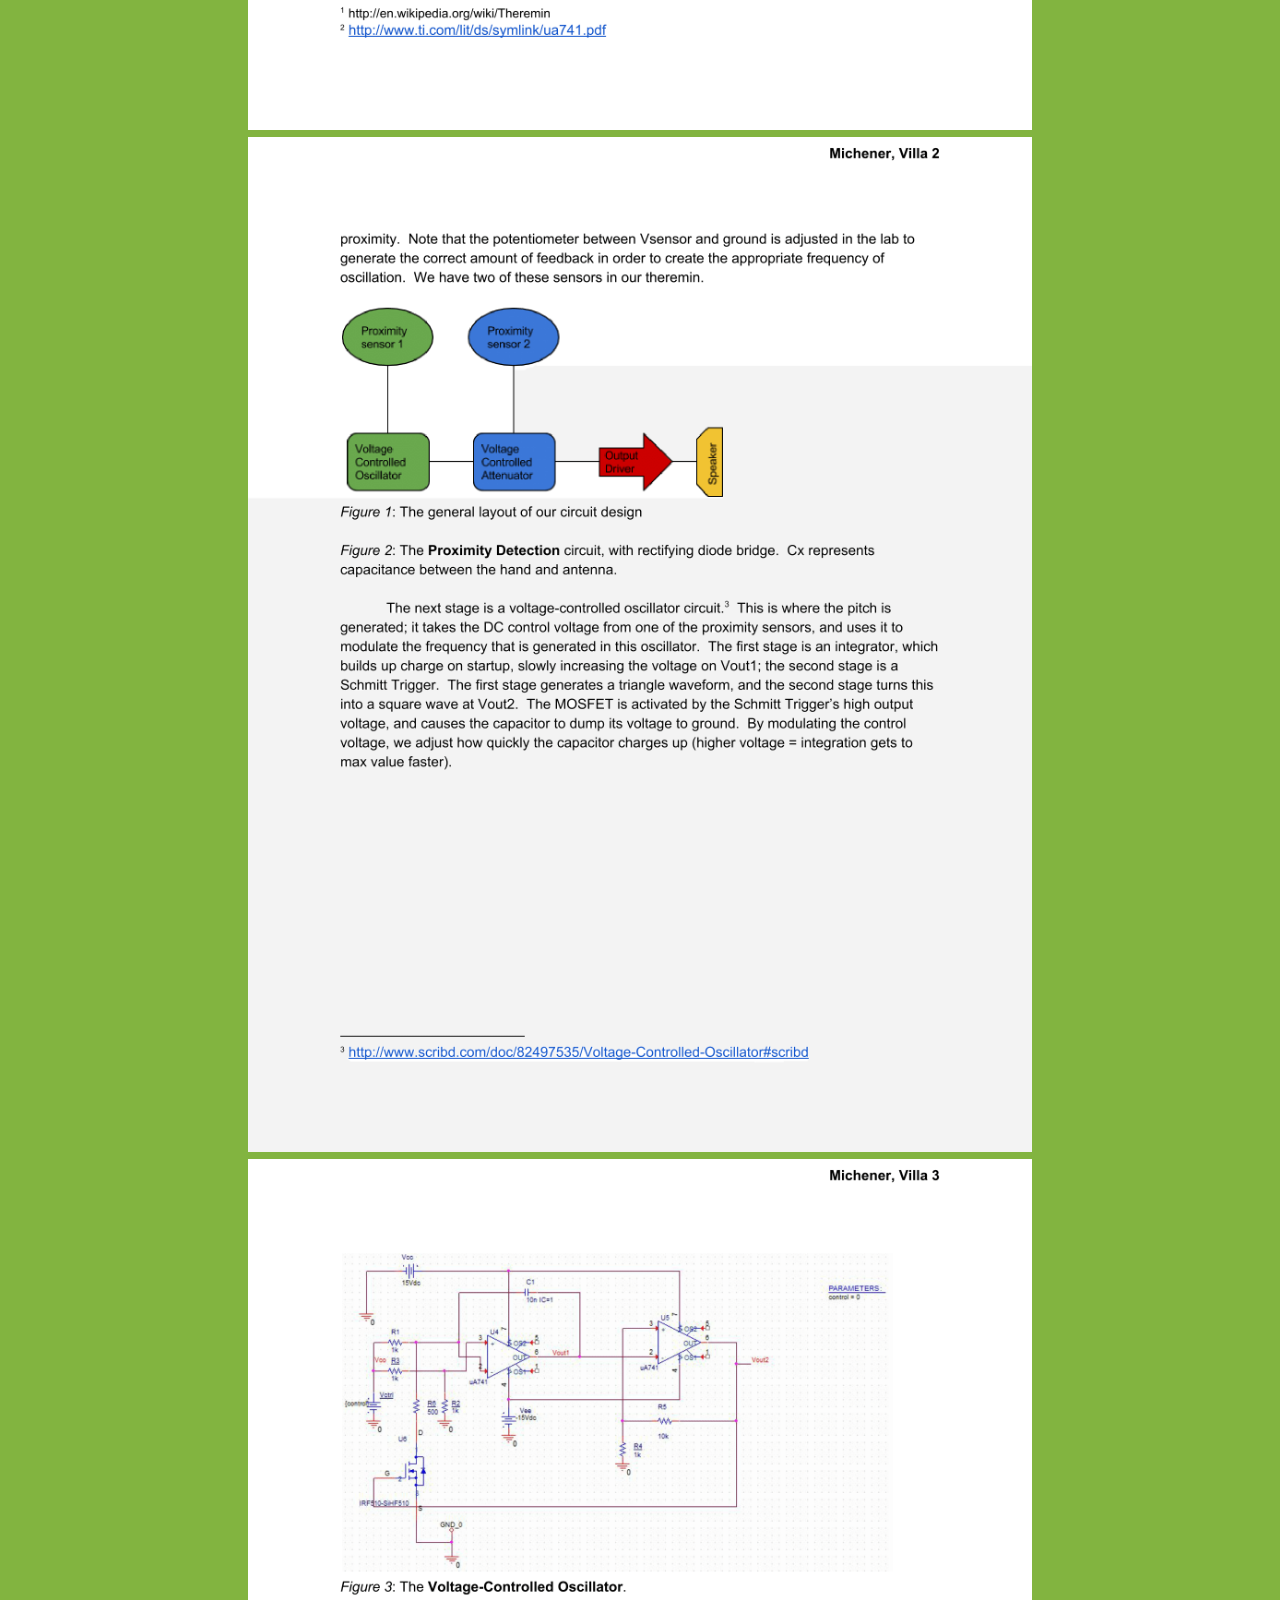
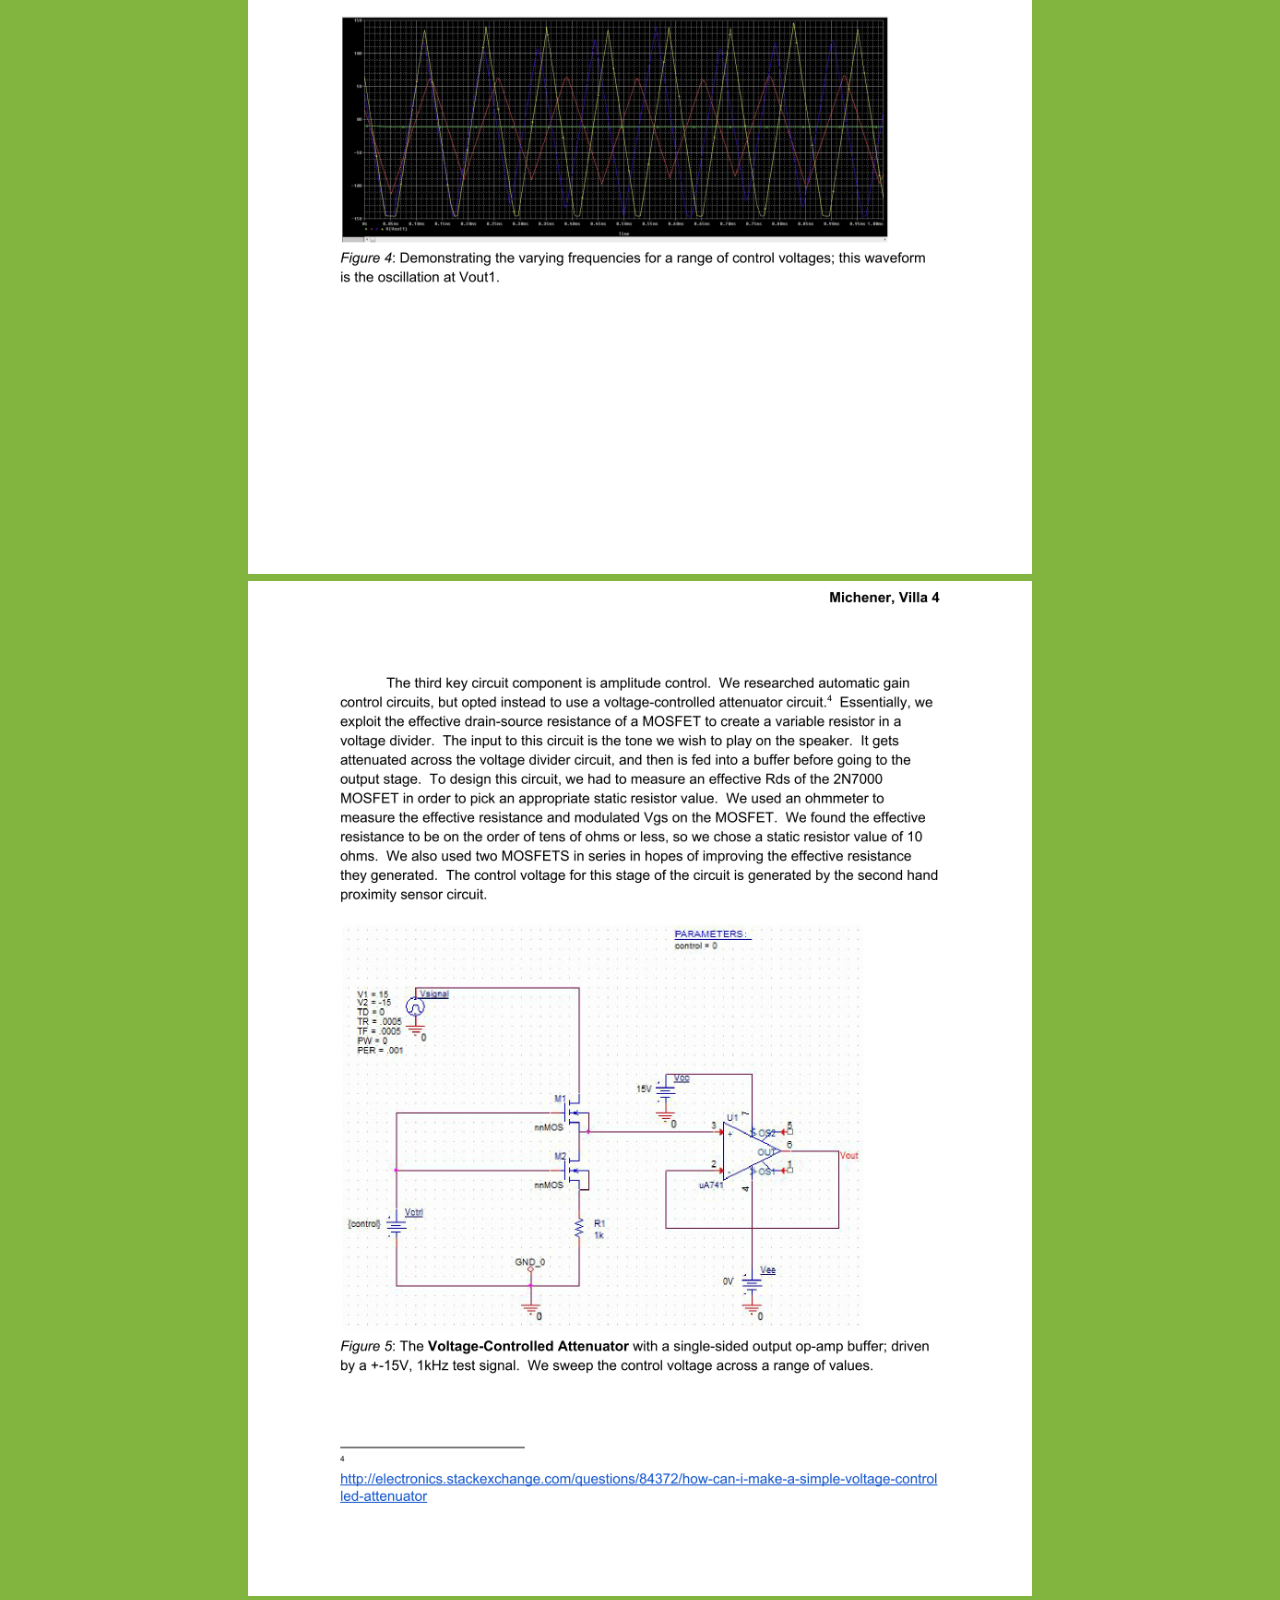
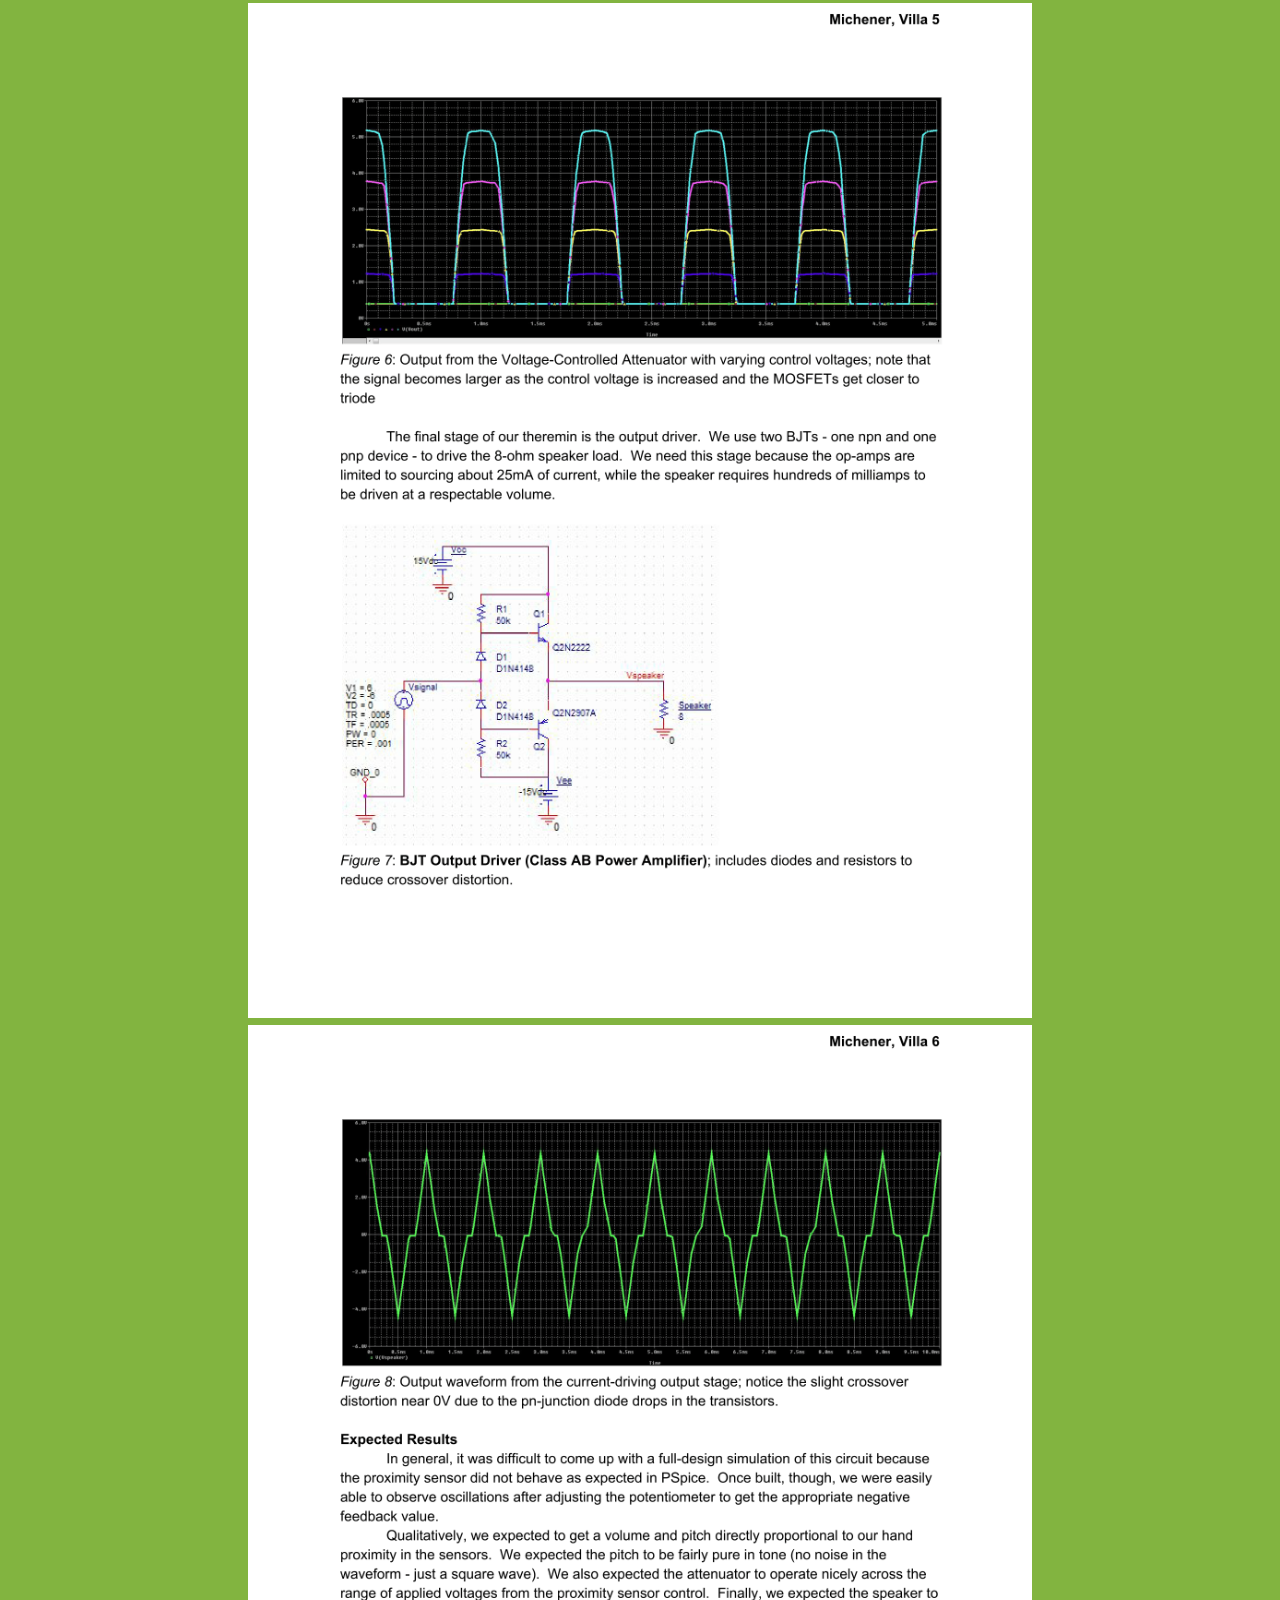
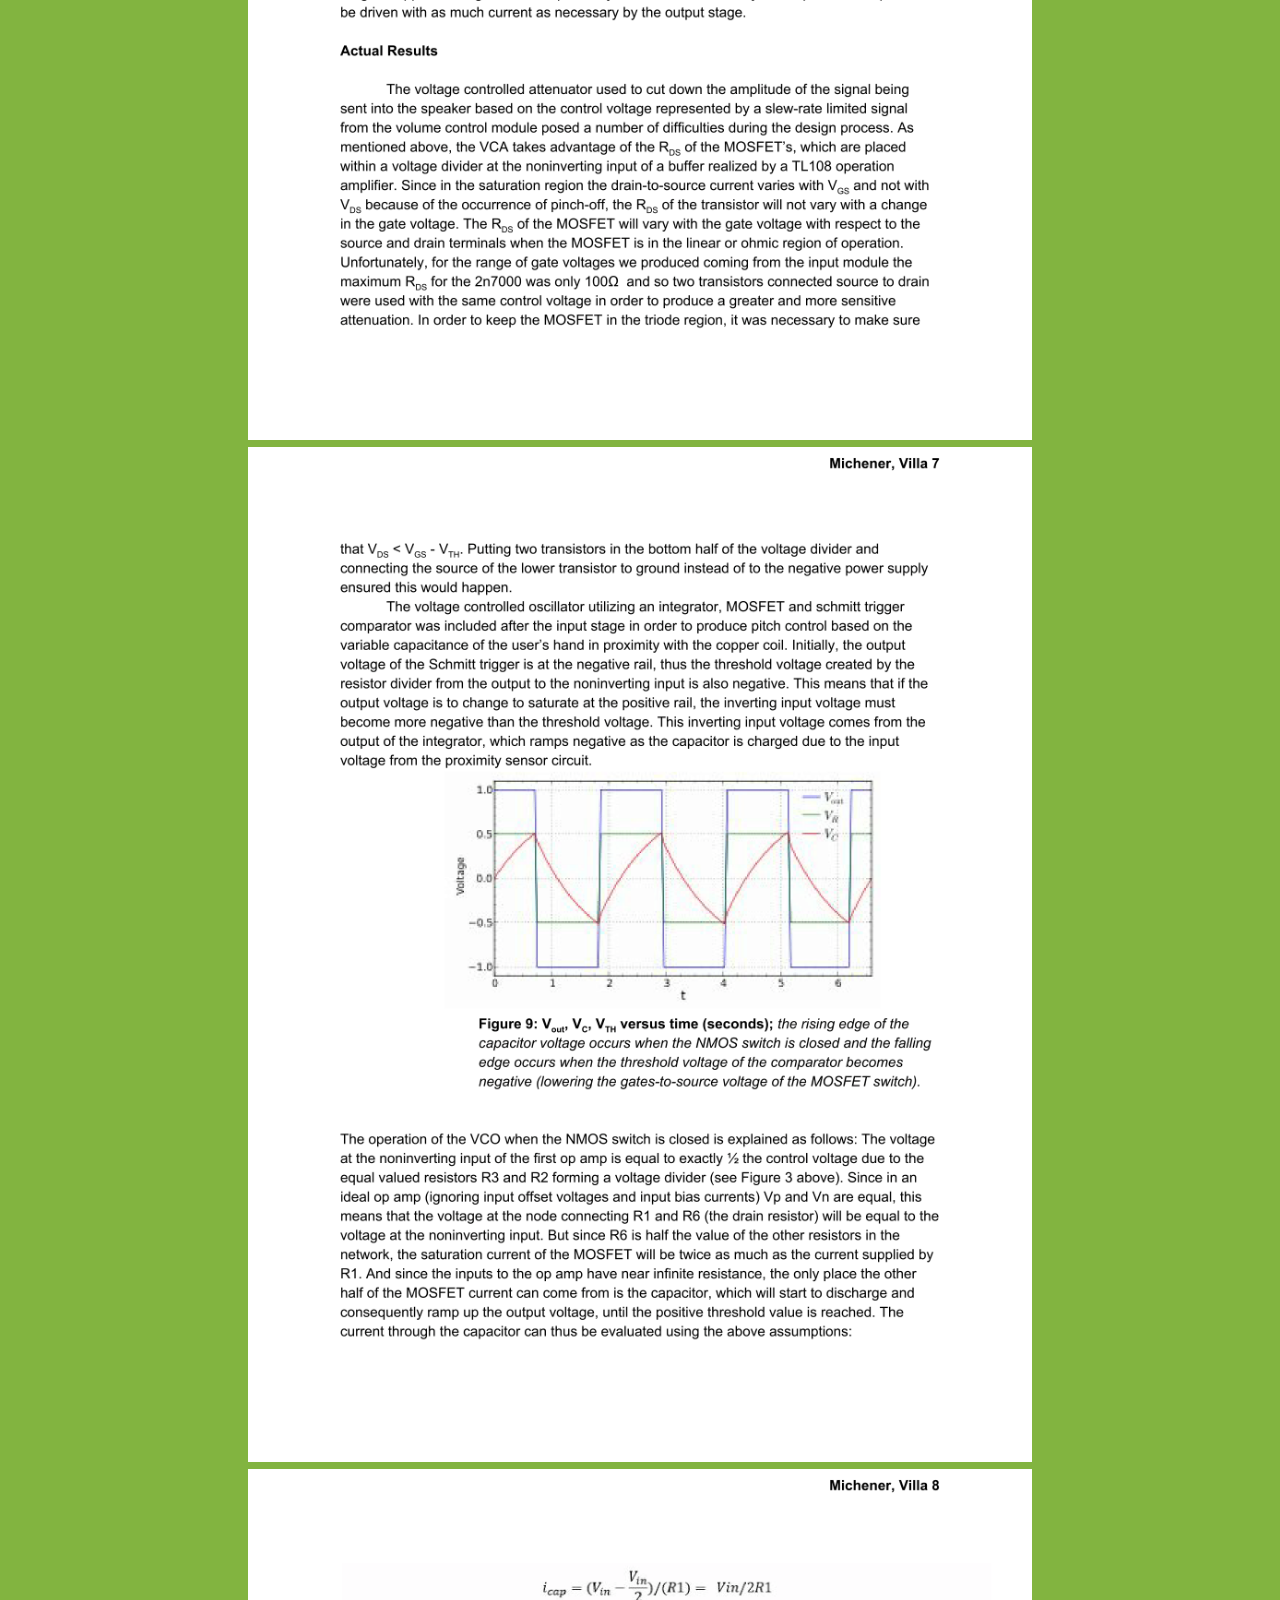
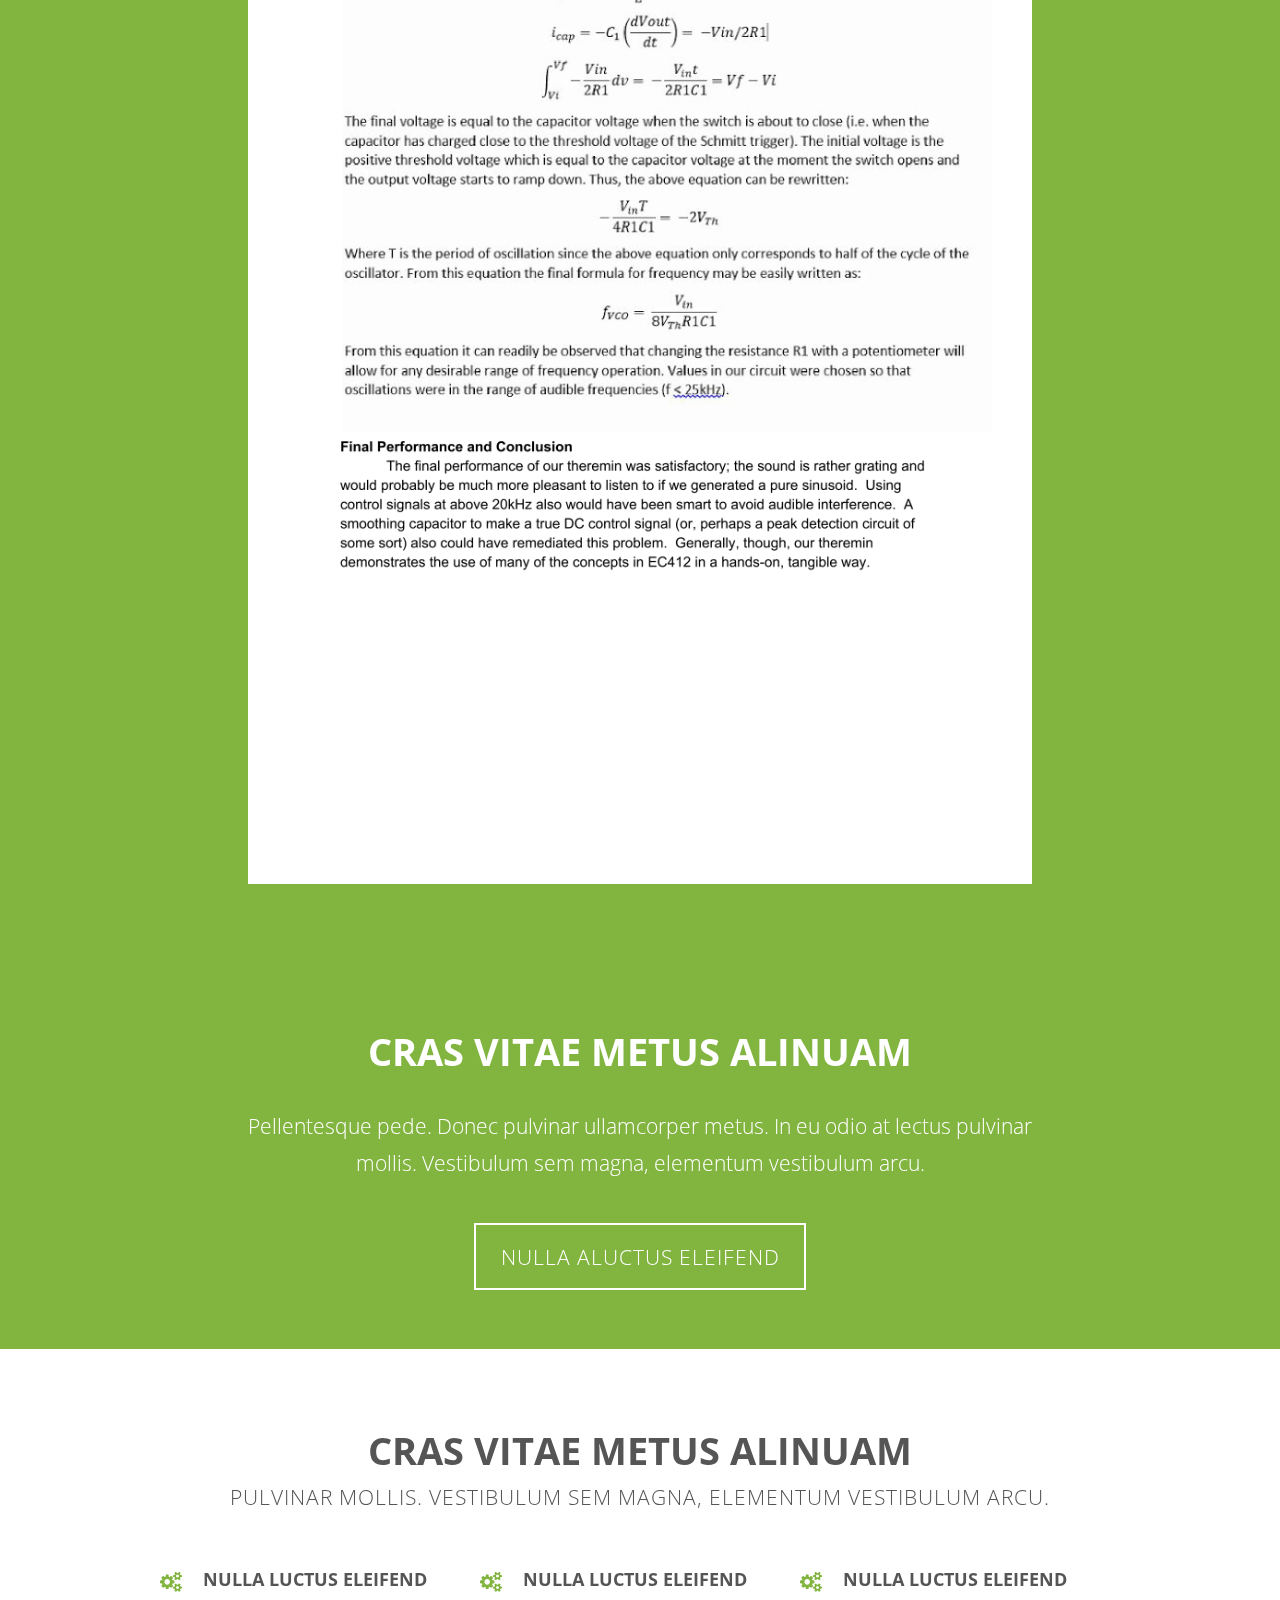
==== commit eb5b22a3: "edit" ====
--- a/index.html
+++ b/index.html
@@ -135,7 +135,7 @@
 						}
 					</style>
 					<img src="/images/PCB.png" style="width:60%">
-					<img src="PCB2D.png" style="width:60%">
+					<img src="/images/Screenshot 2016-06-28 17.36.55.png" style="width:60%">
 				    </section>
 			            </div>
 						
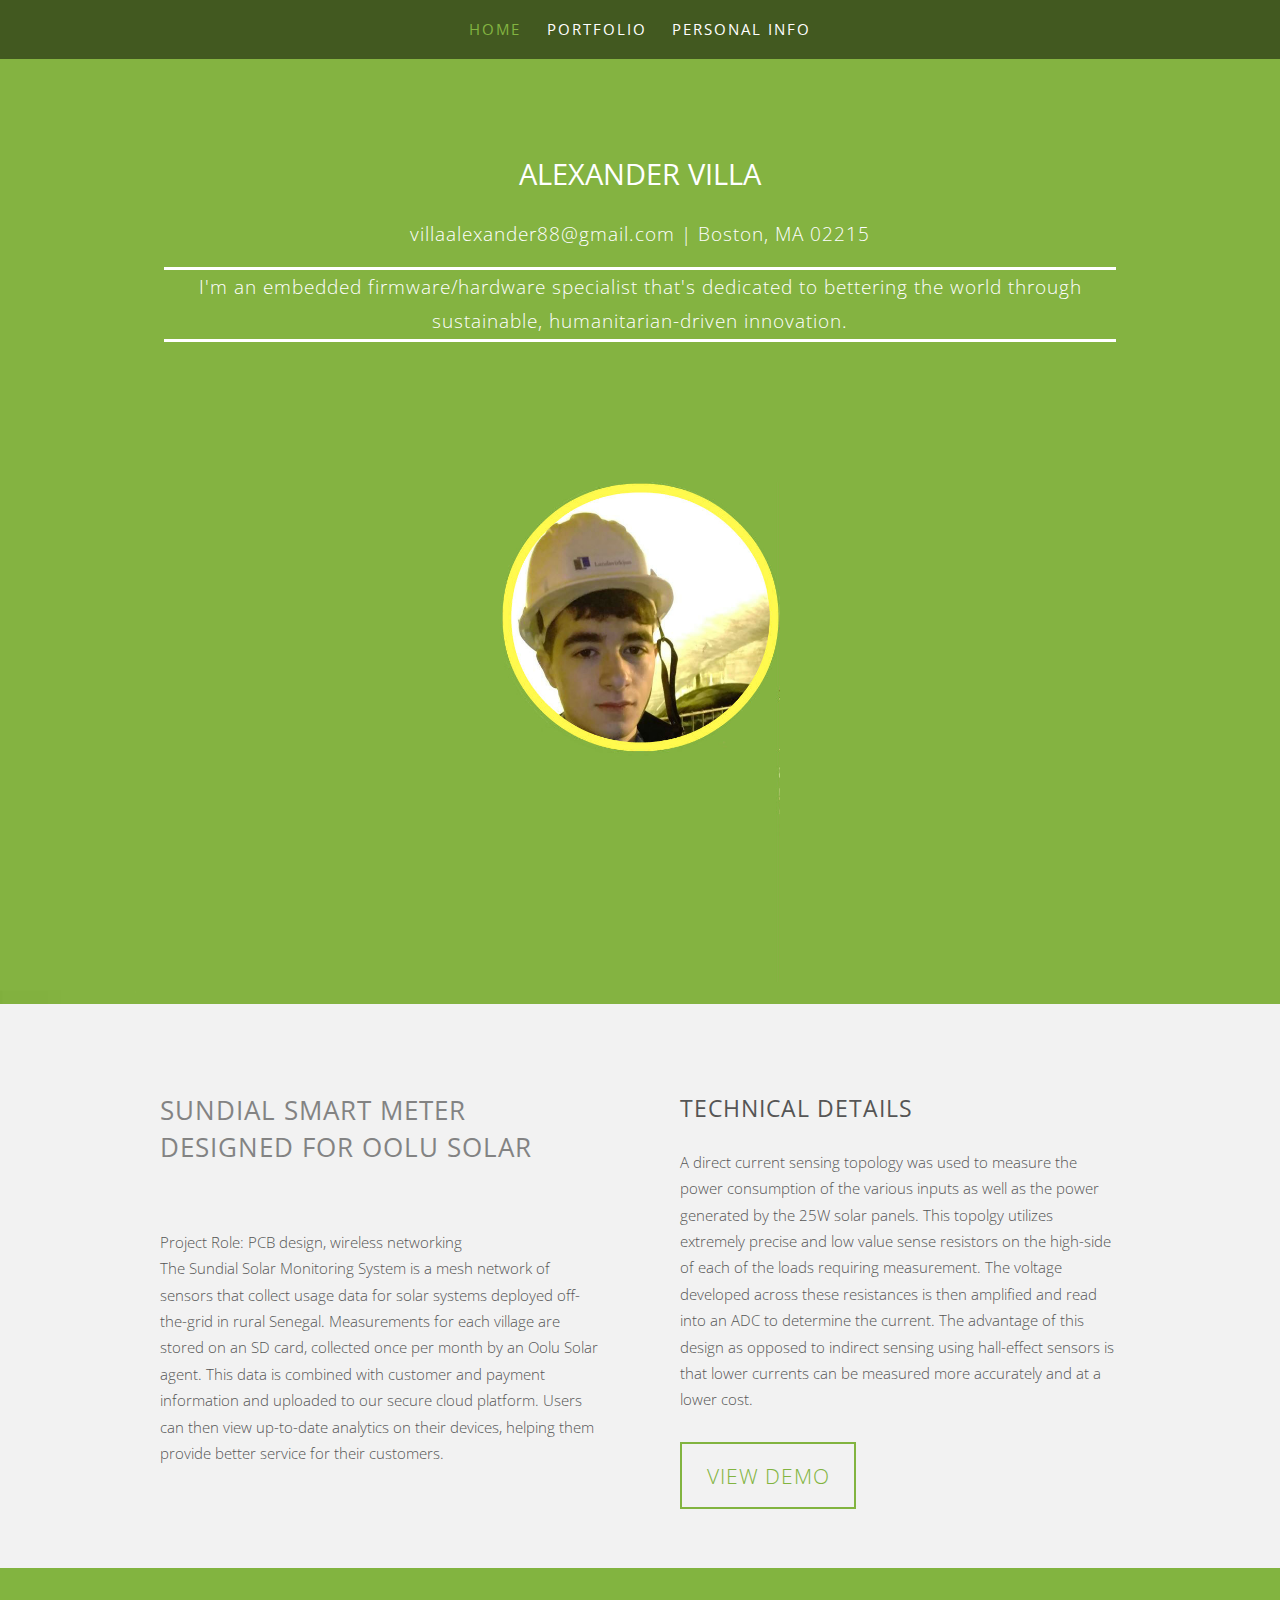
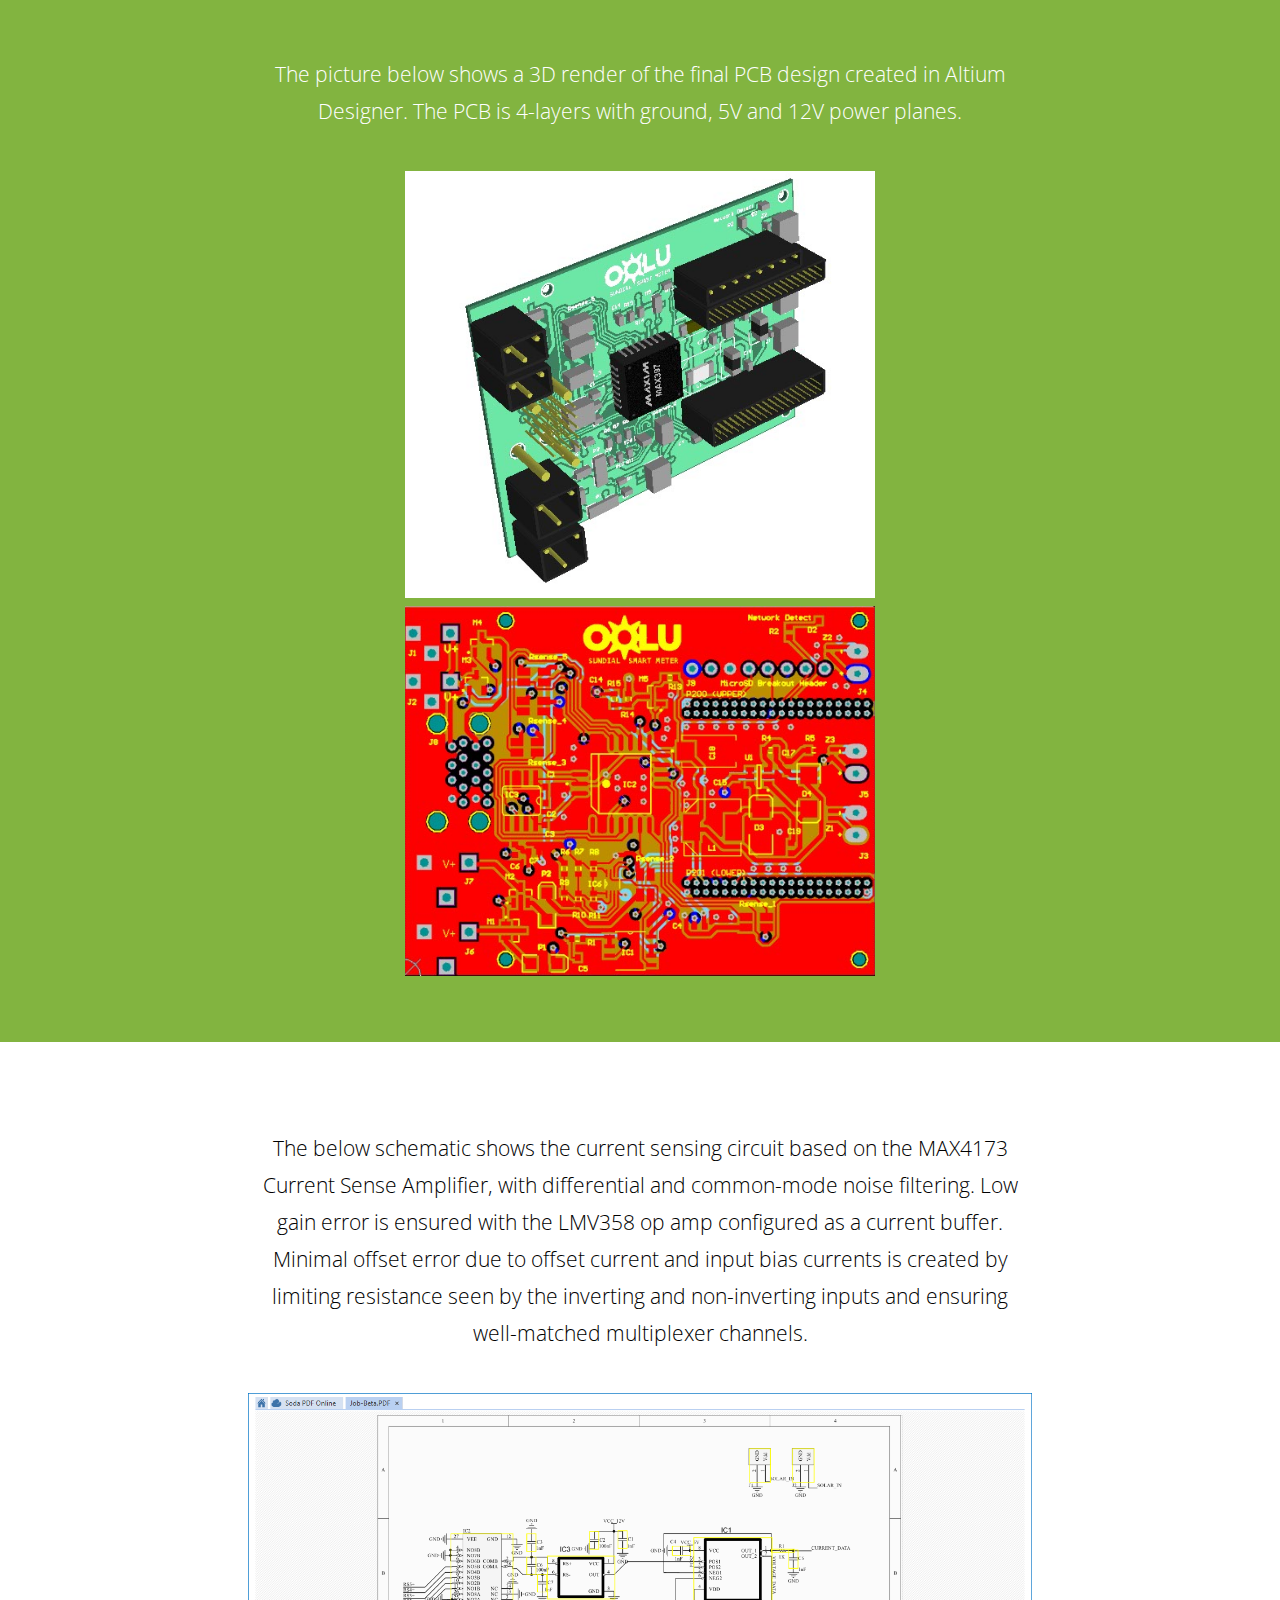
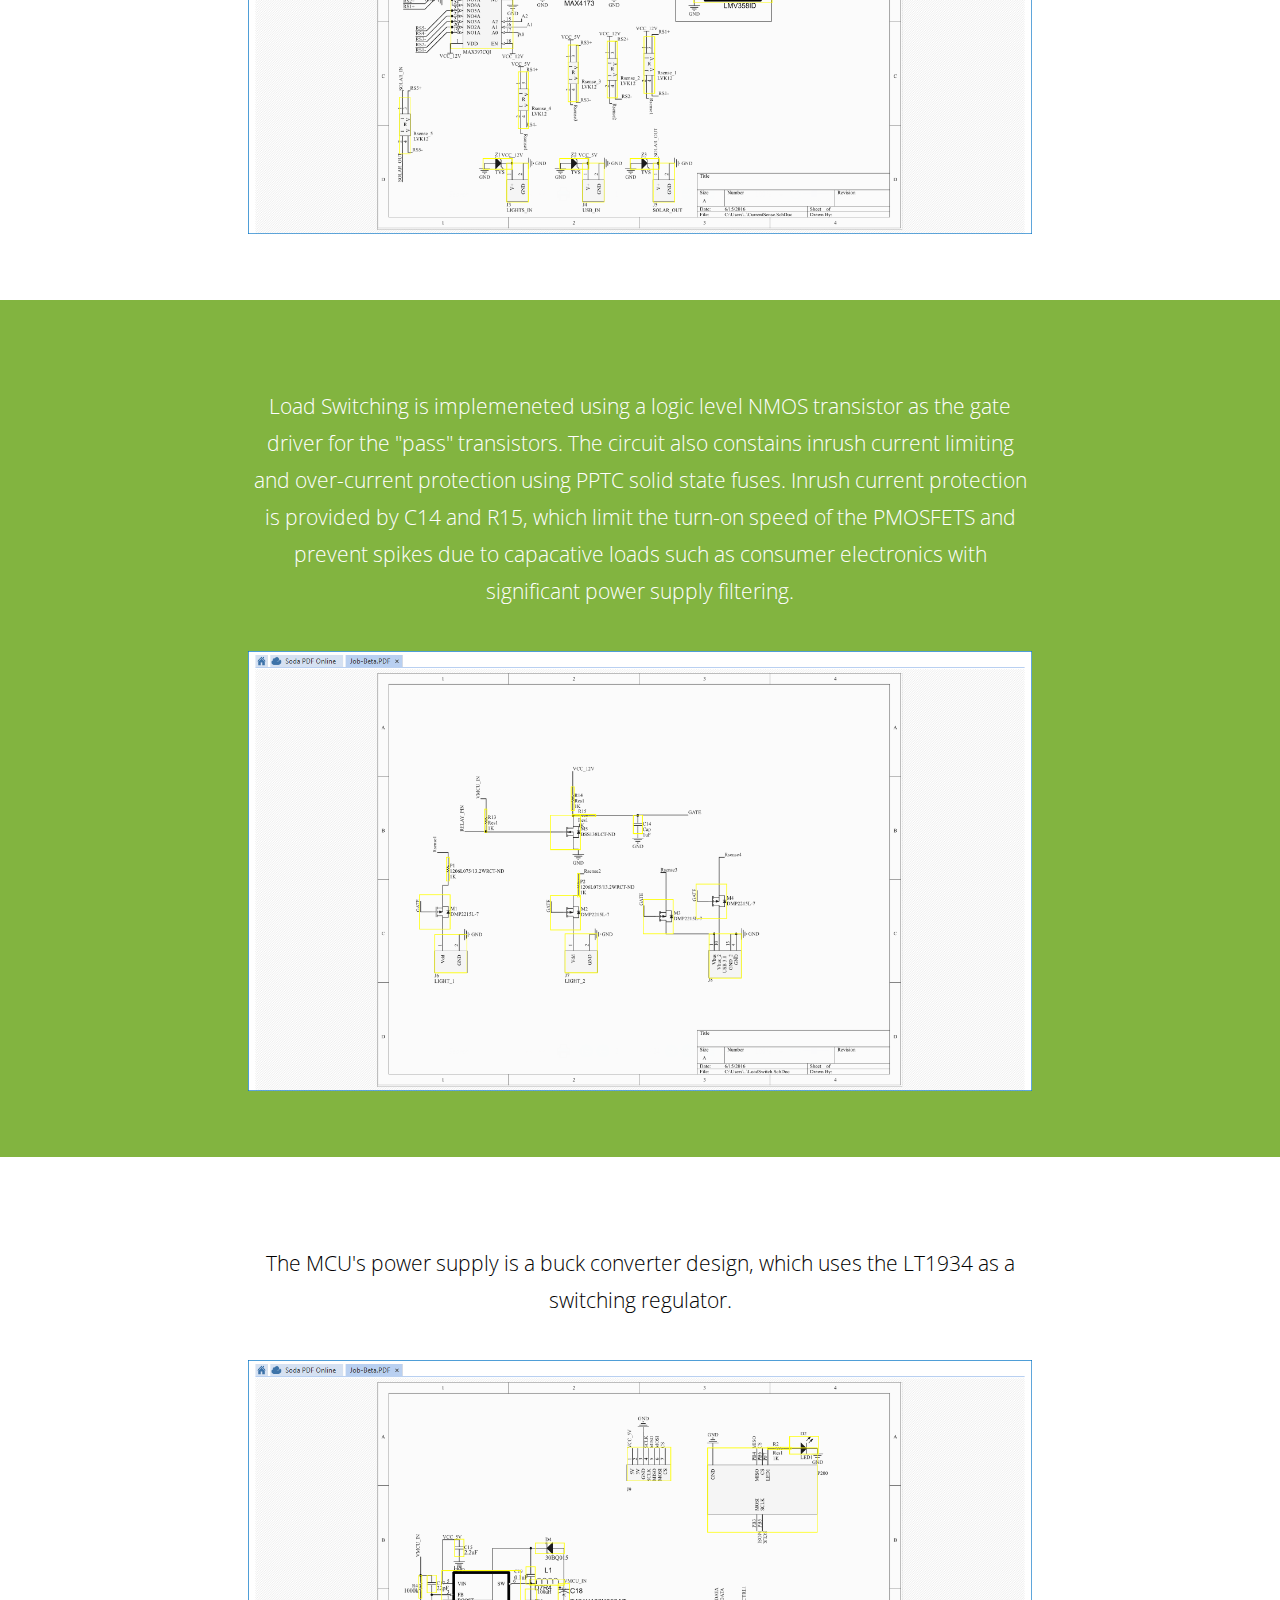
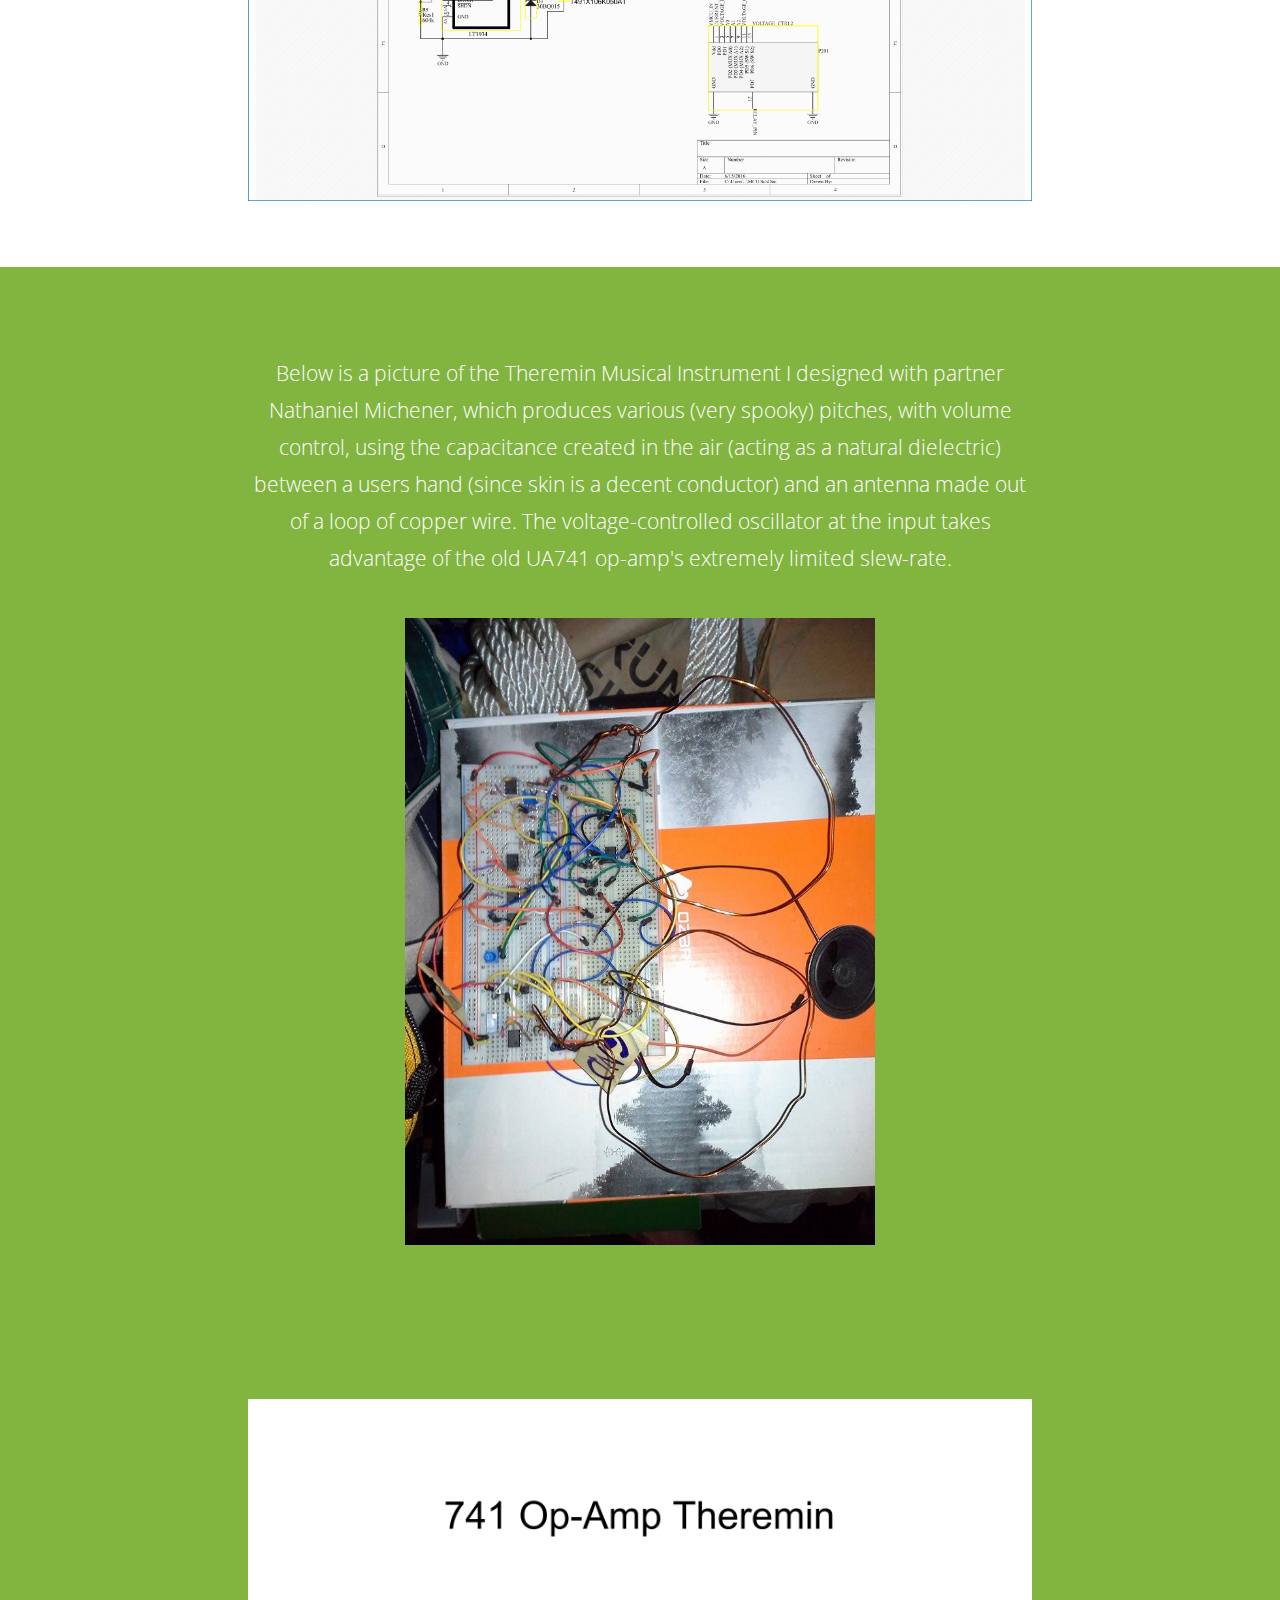
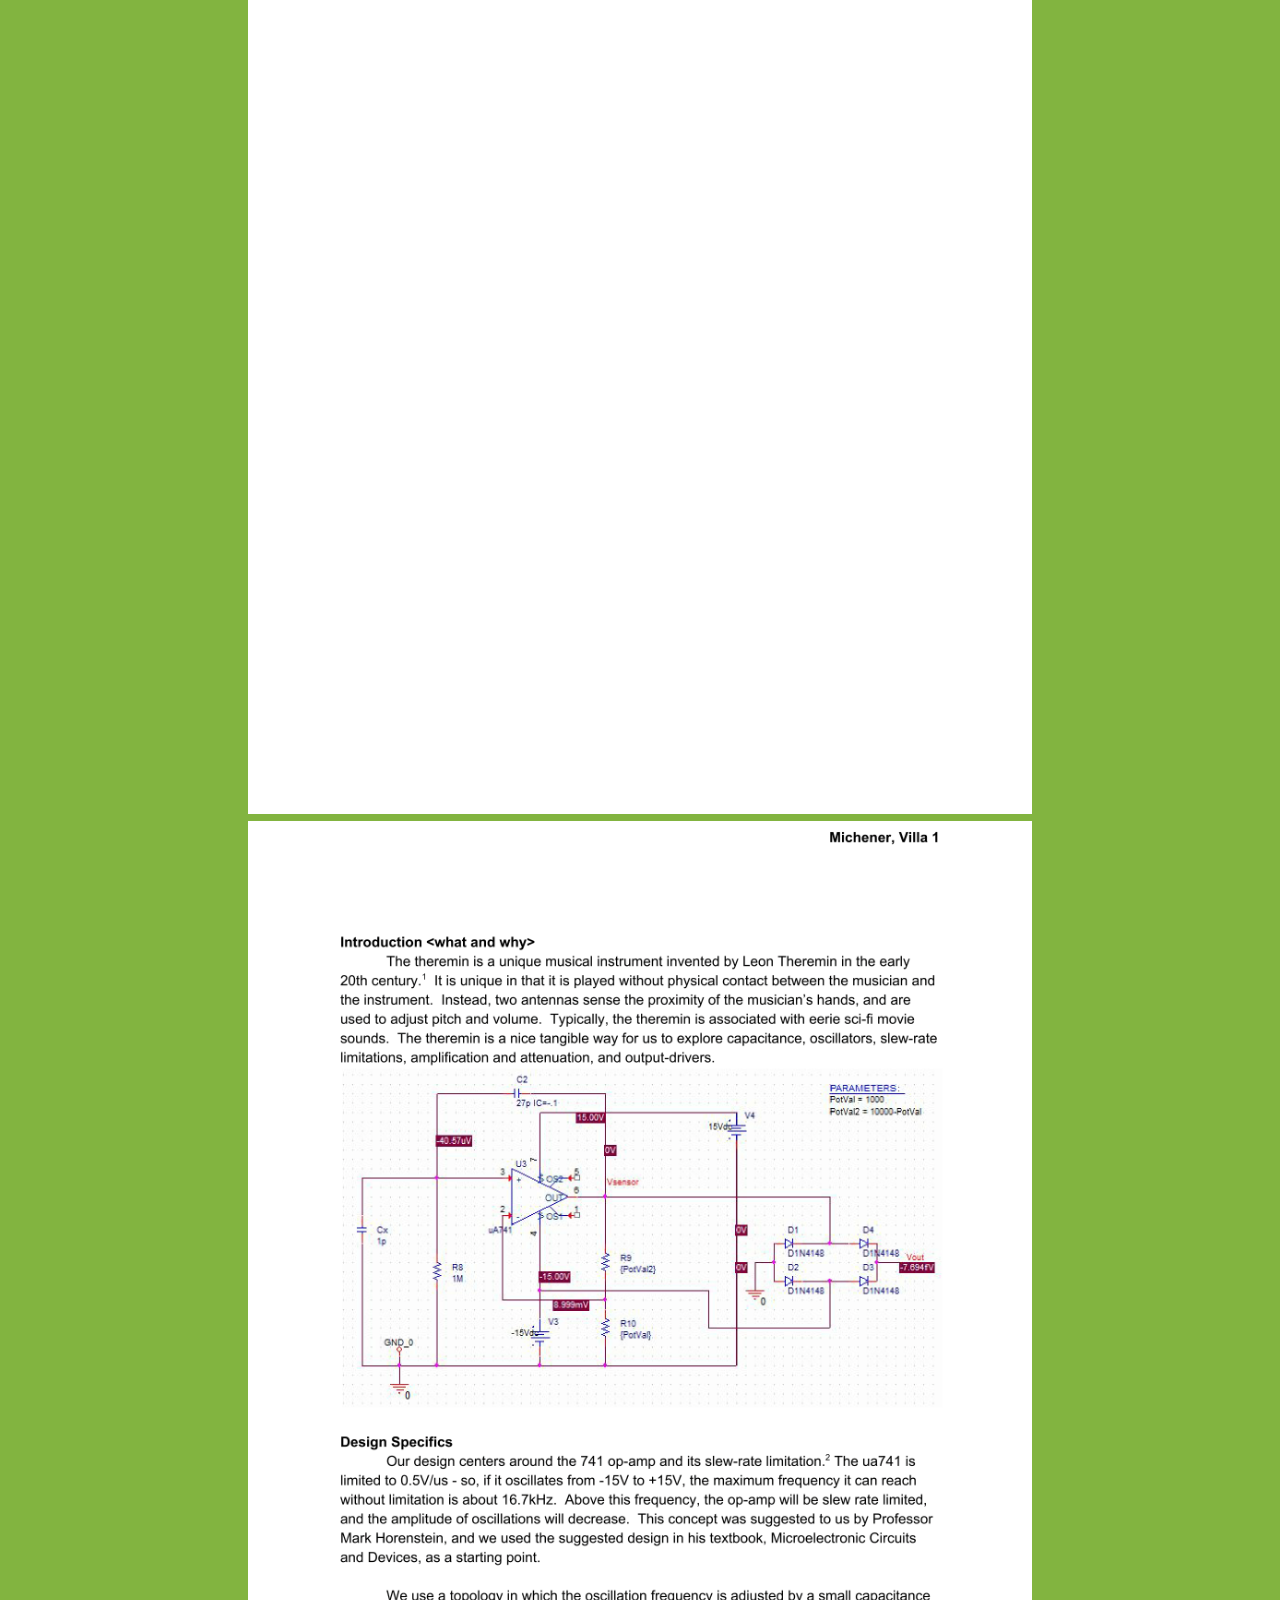
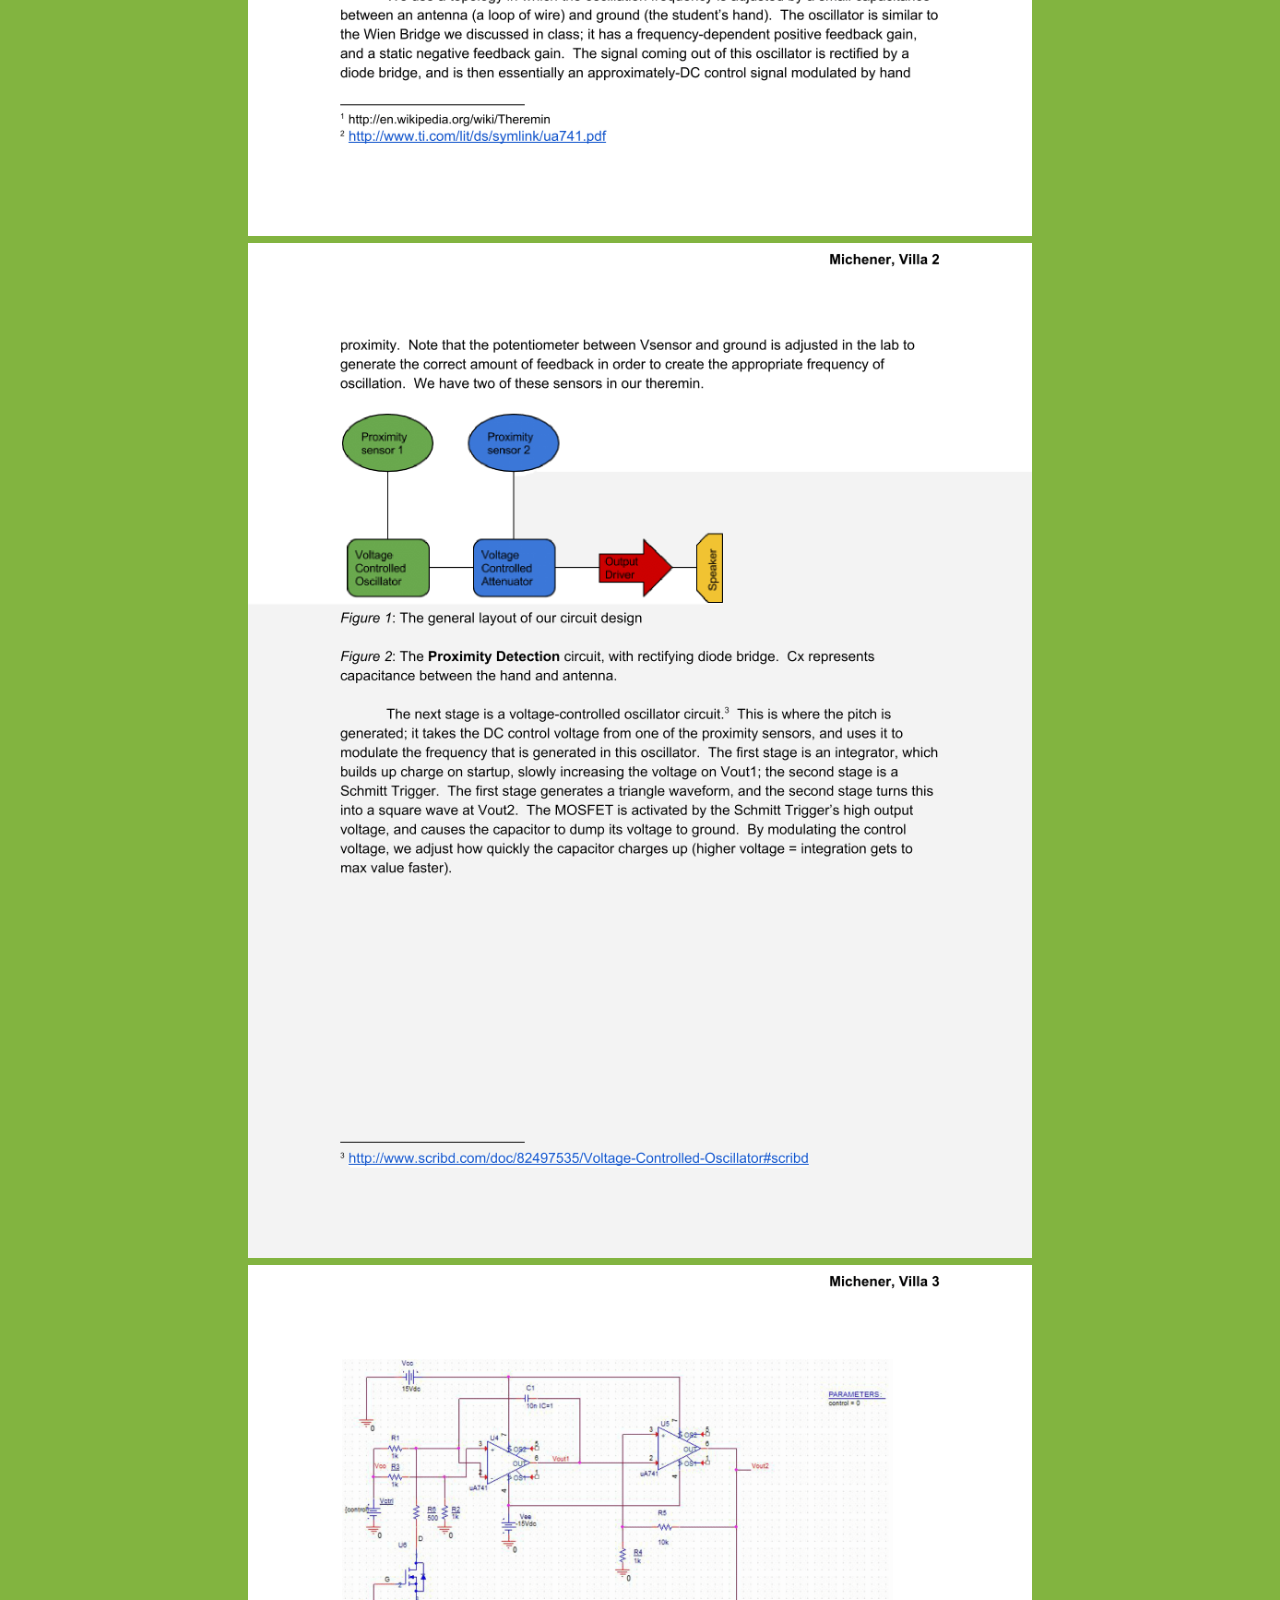
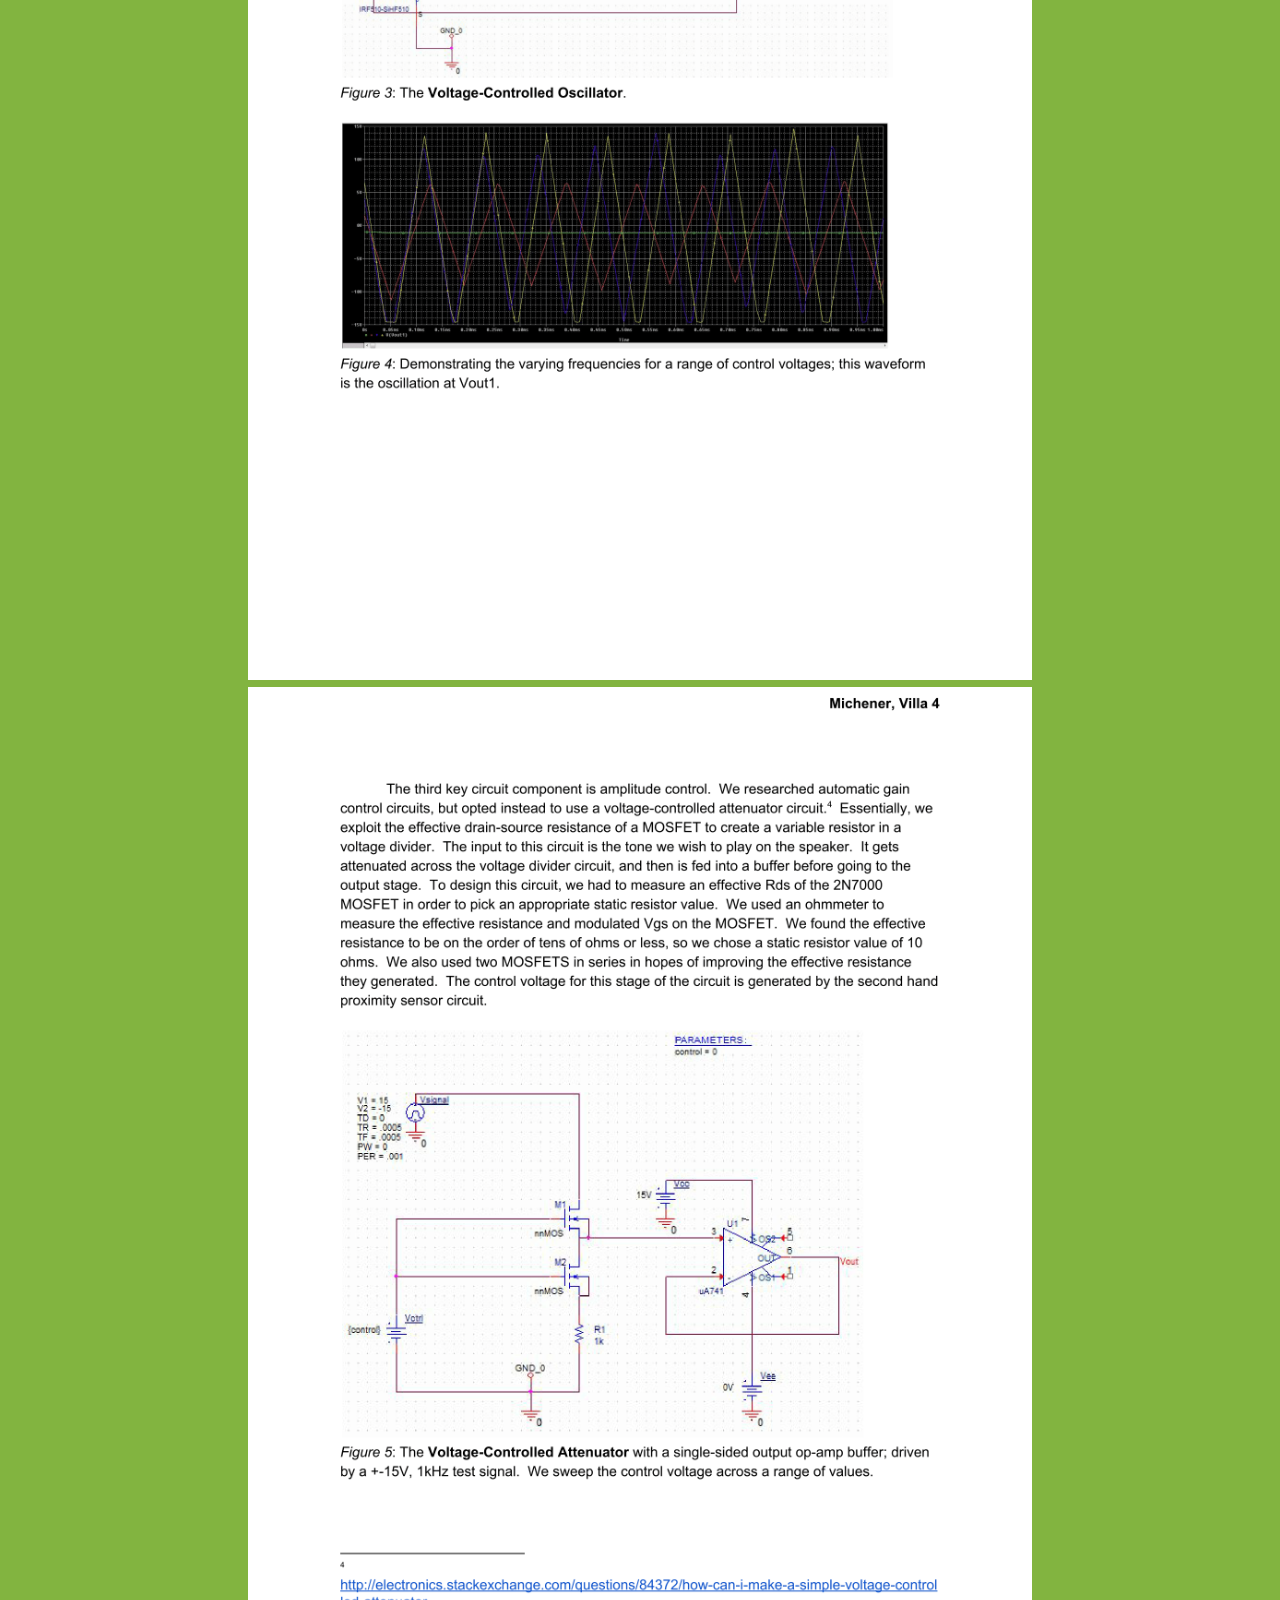
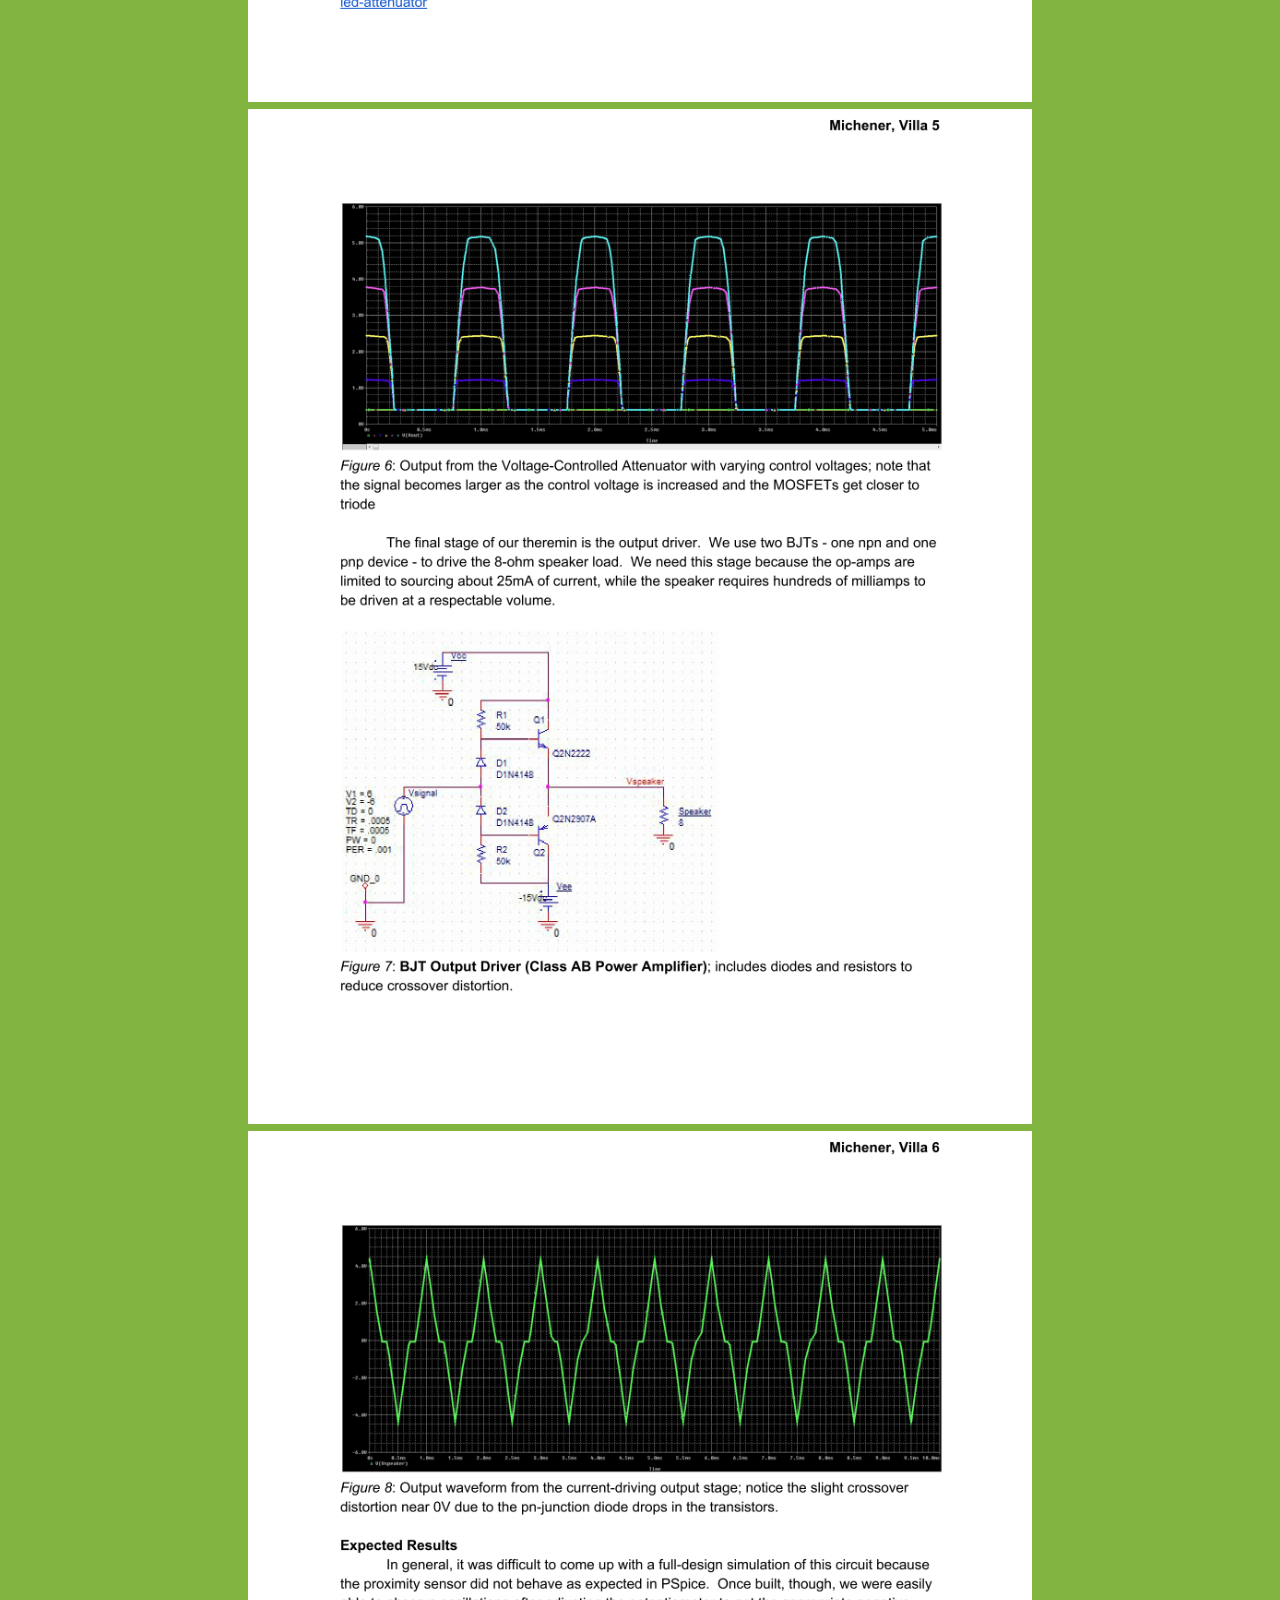
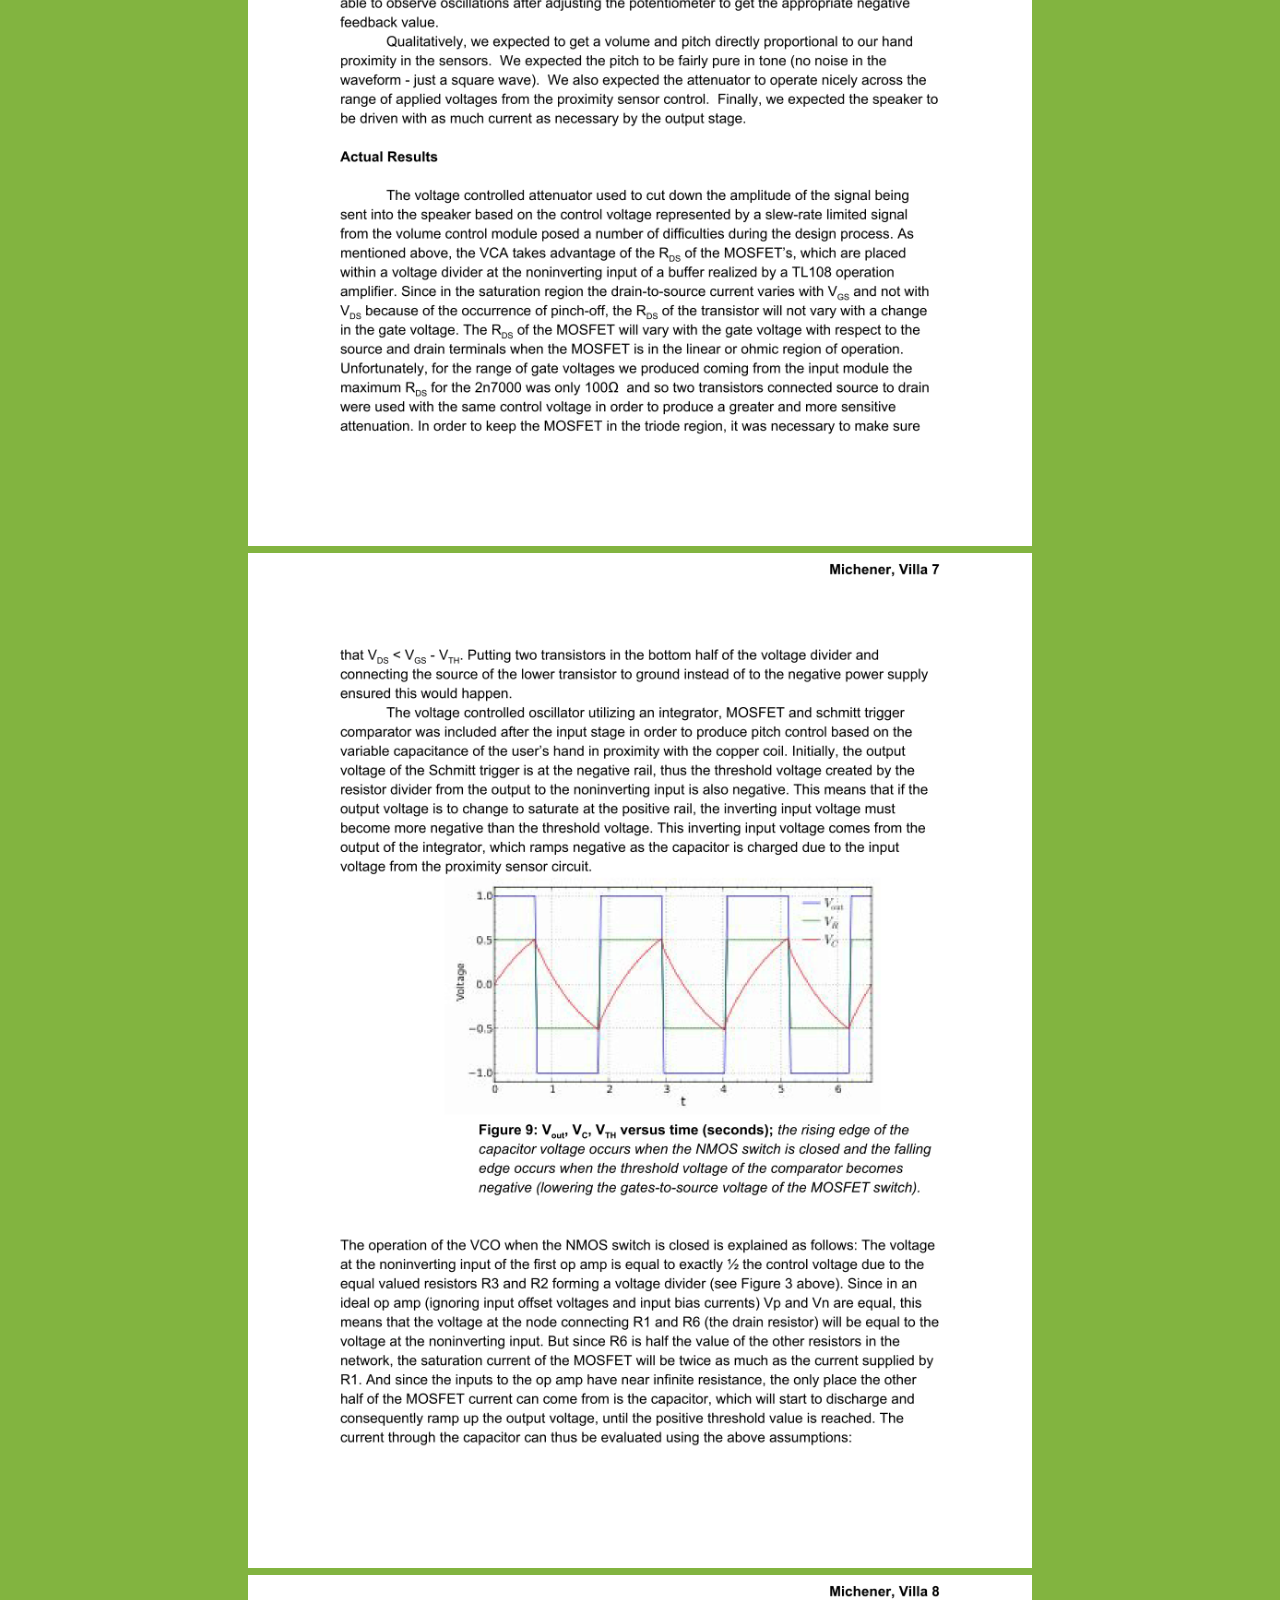
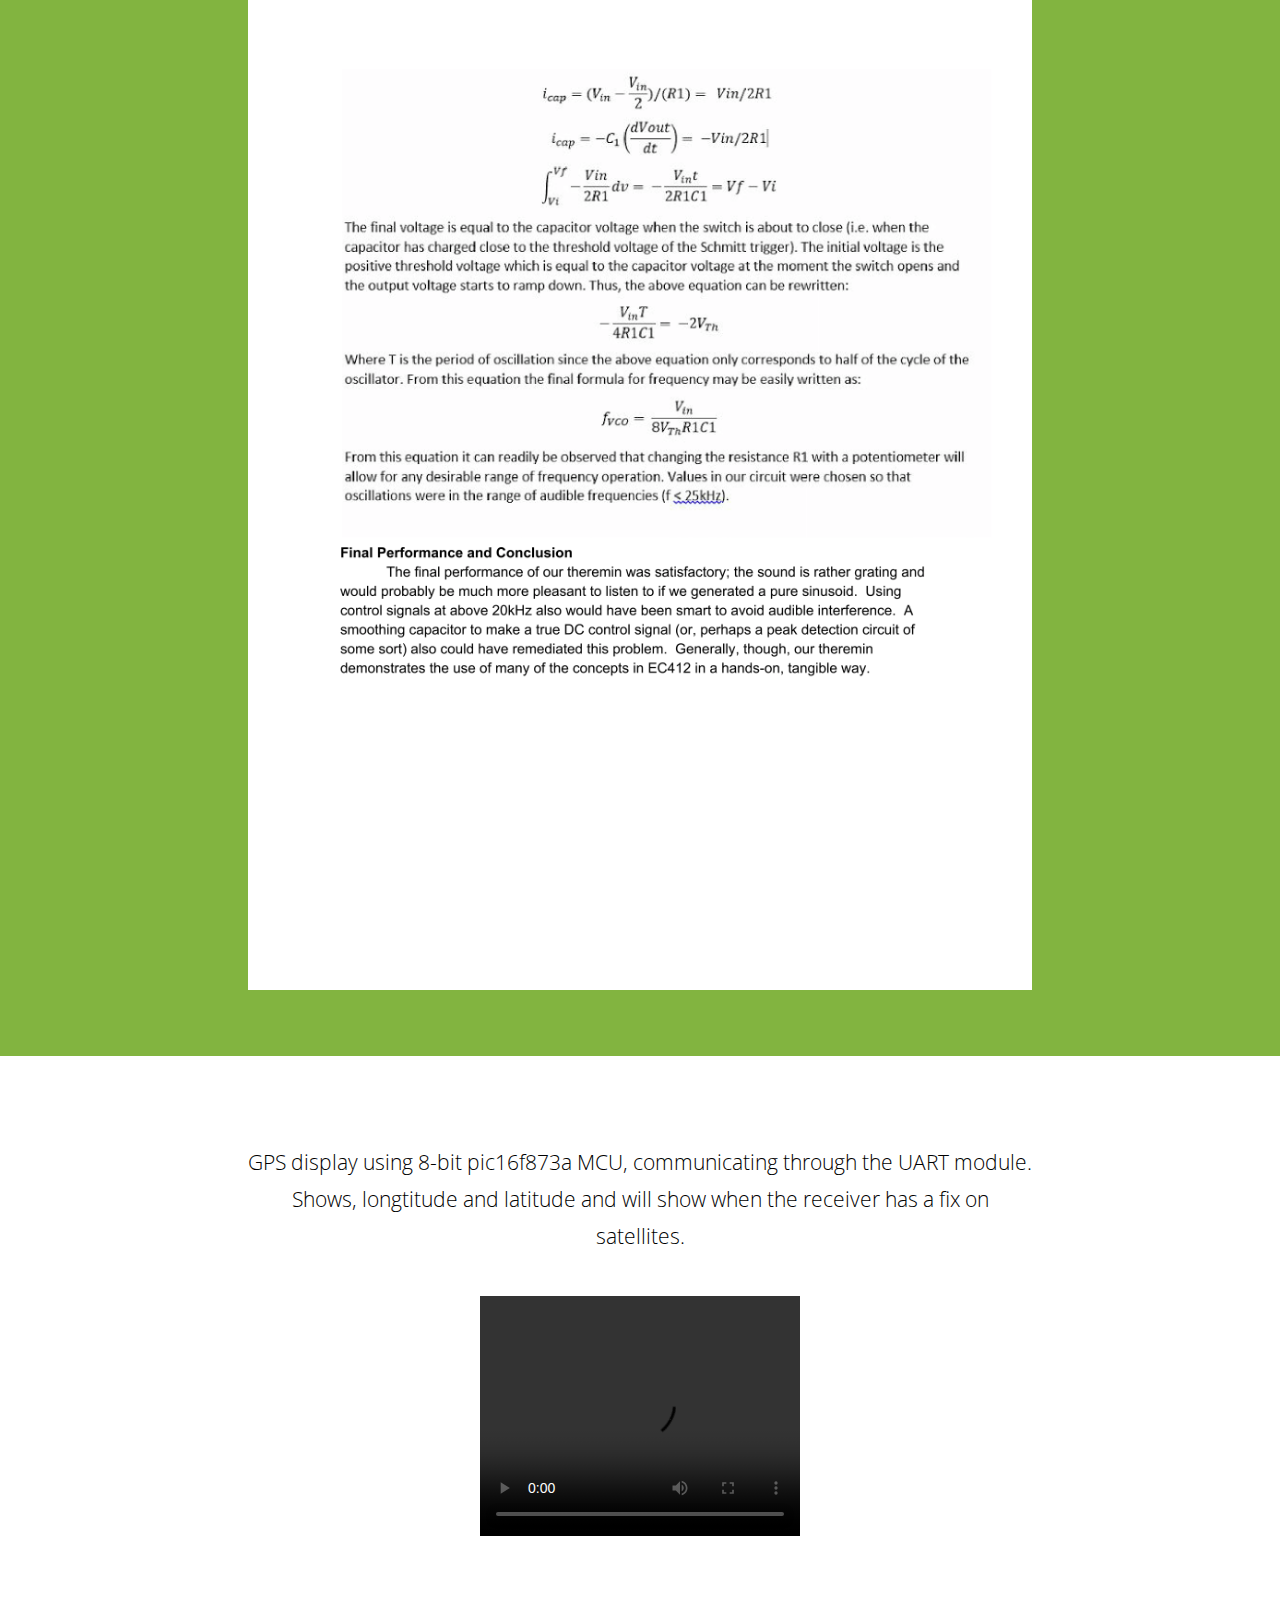
==== commit 88530b57: "edit" ====
--- a/index.html
+++ b/index.html
@@ -229,6 +229,20 @@
 					<img src="/images/EC412FinalProject-9.png" style="width:100%">
 				    </section>
 			            </div>
+						
+						<div class="wrapper style6">
+				<section class="container">
+					<p>GPS display using 8-bit pic16f873a MCU, communicating through the UART module. Shows, longtitude and latitude and will show when
+					the receiver has a fix on satellites.</p>
+				</section>
+				
+				<section class="container">
+					<video width="320" height="240" controls>
+                    <source src="GPS-video.mp4" type="video/mp4">
+					Your browser does not support the video tag.
+                    </video>
+				</section>
+			            </div>
 				
 		<!-- Section Two -->
 			<div class="wrapper style3">
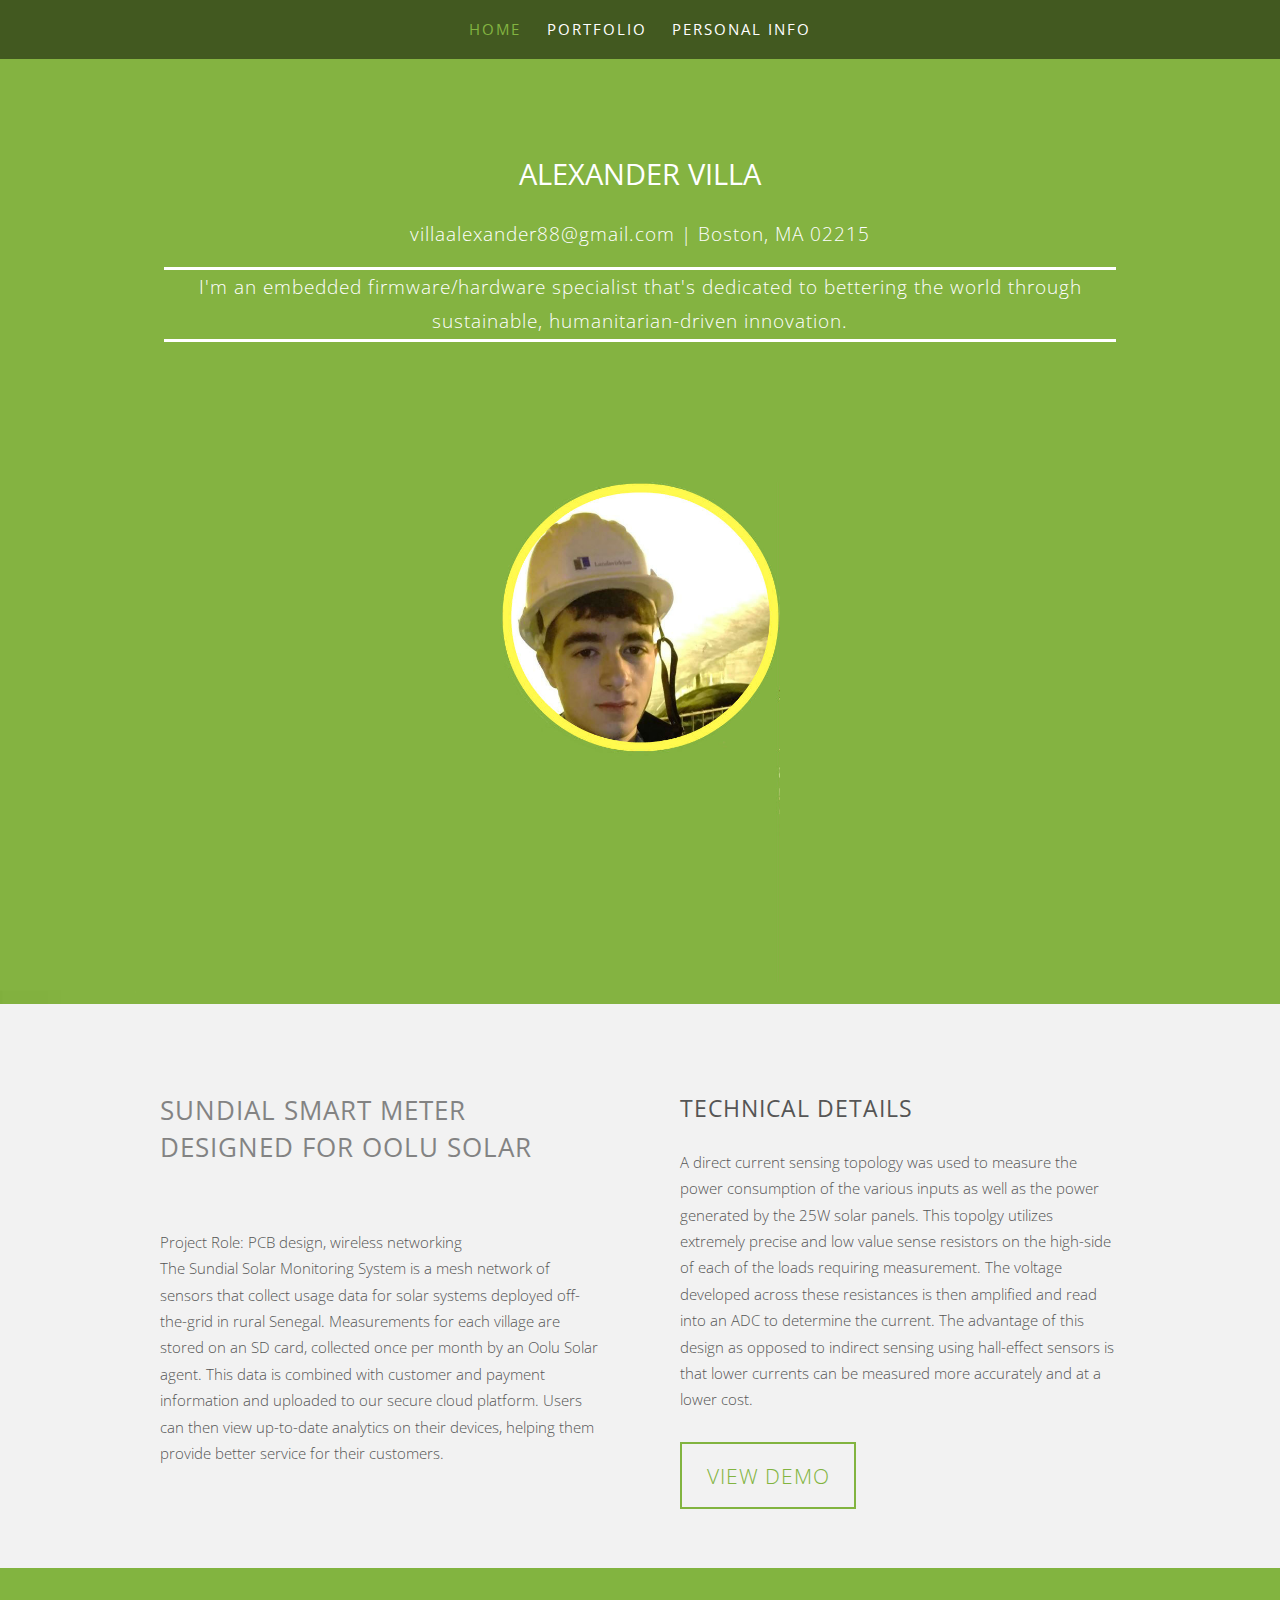
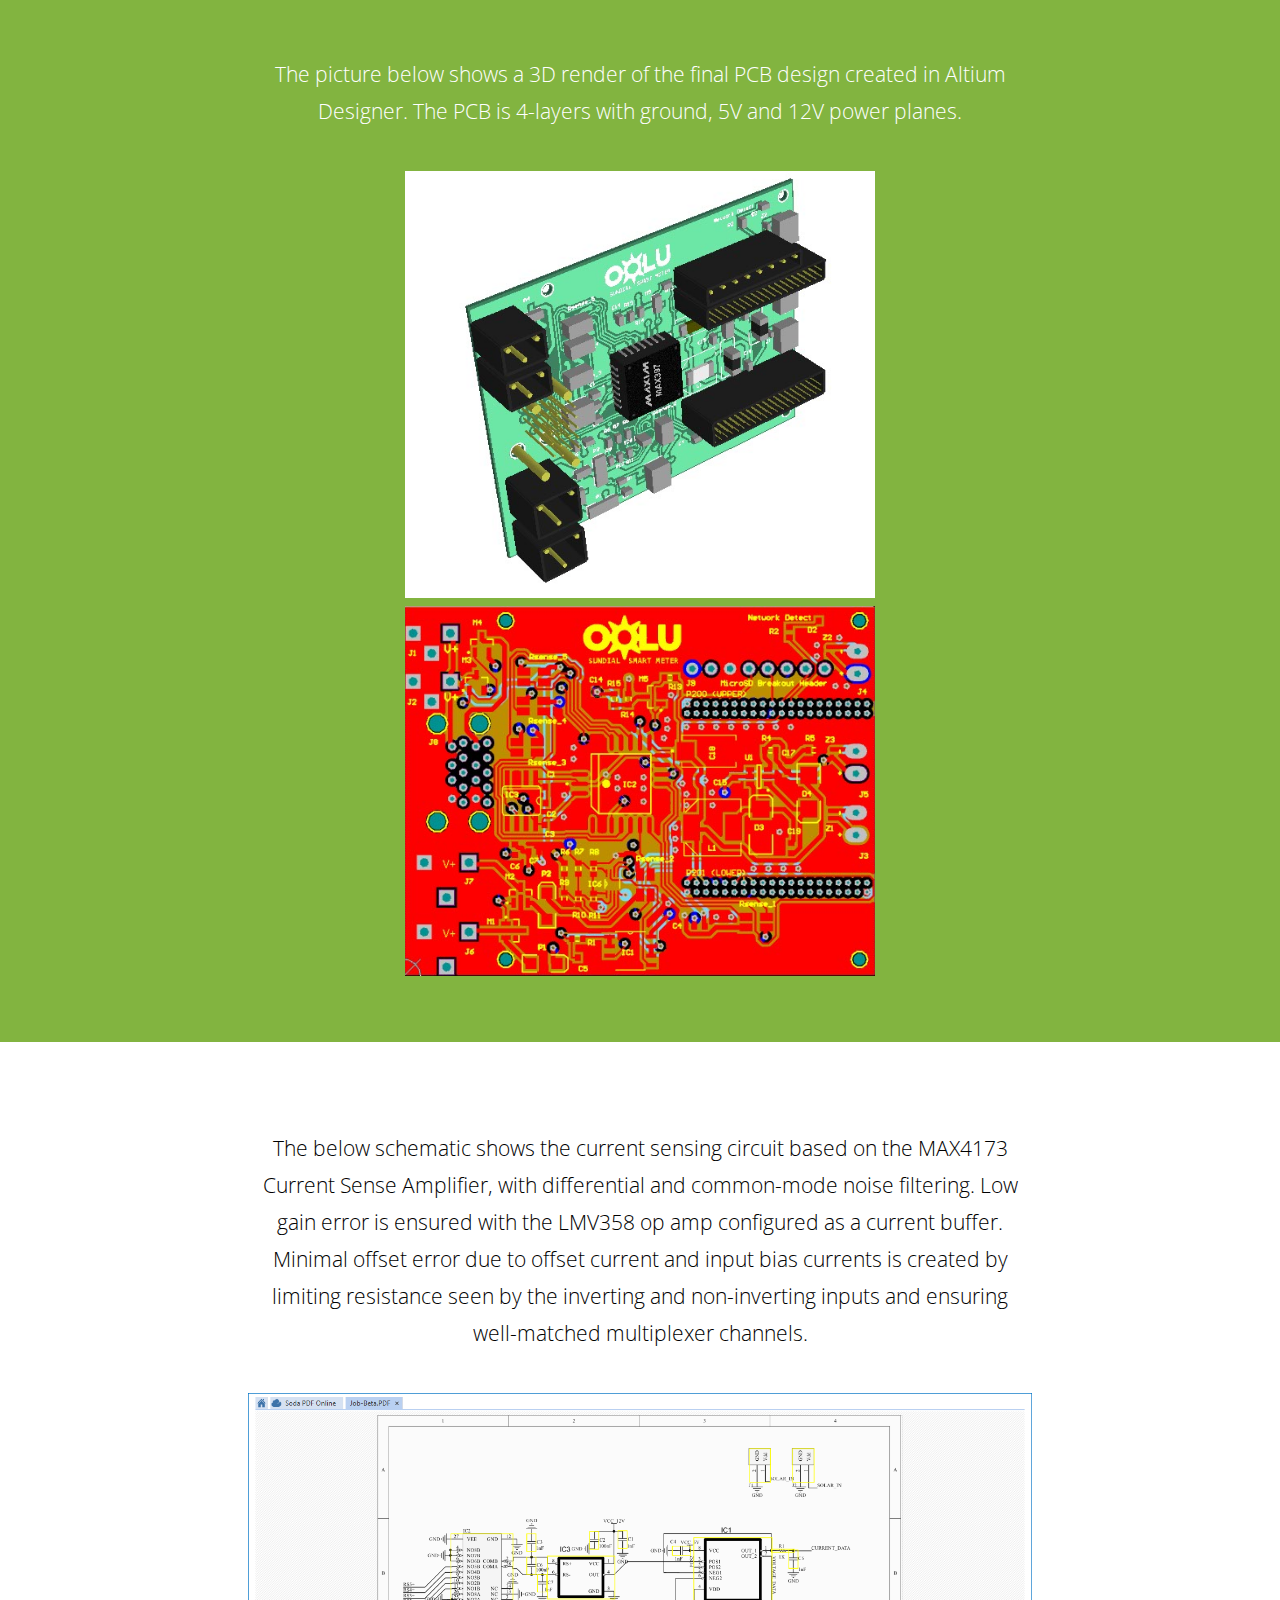
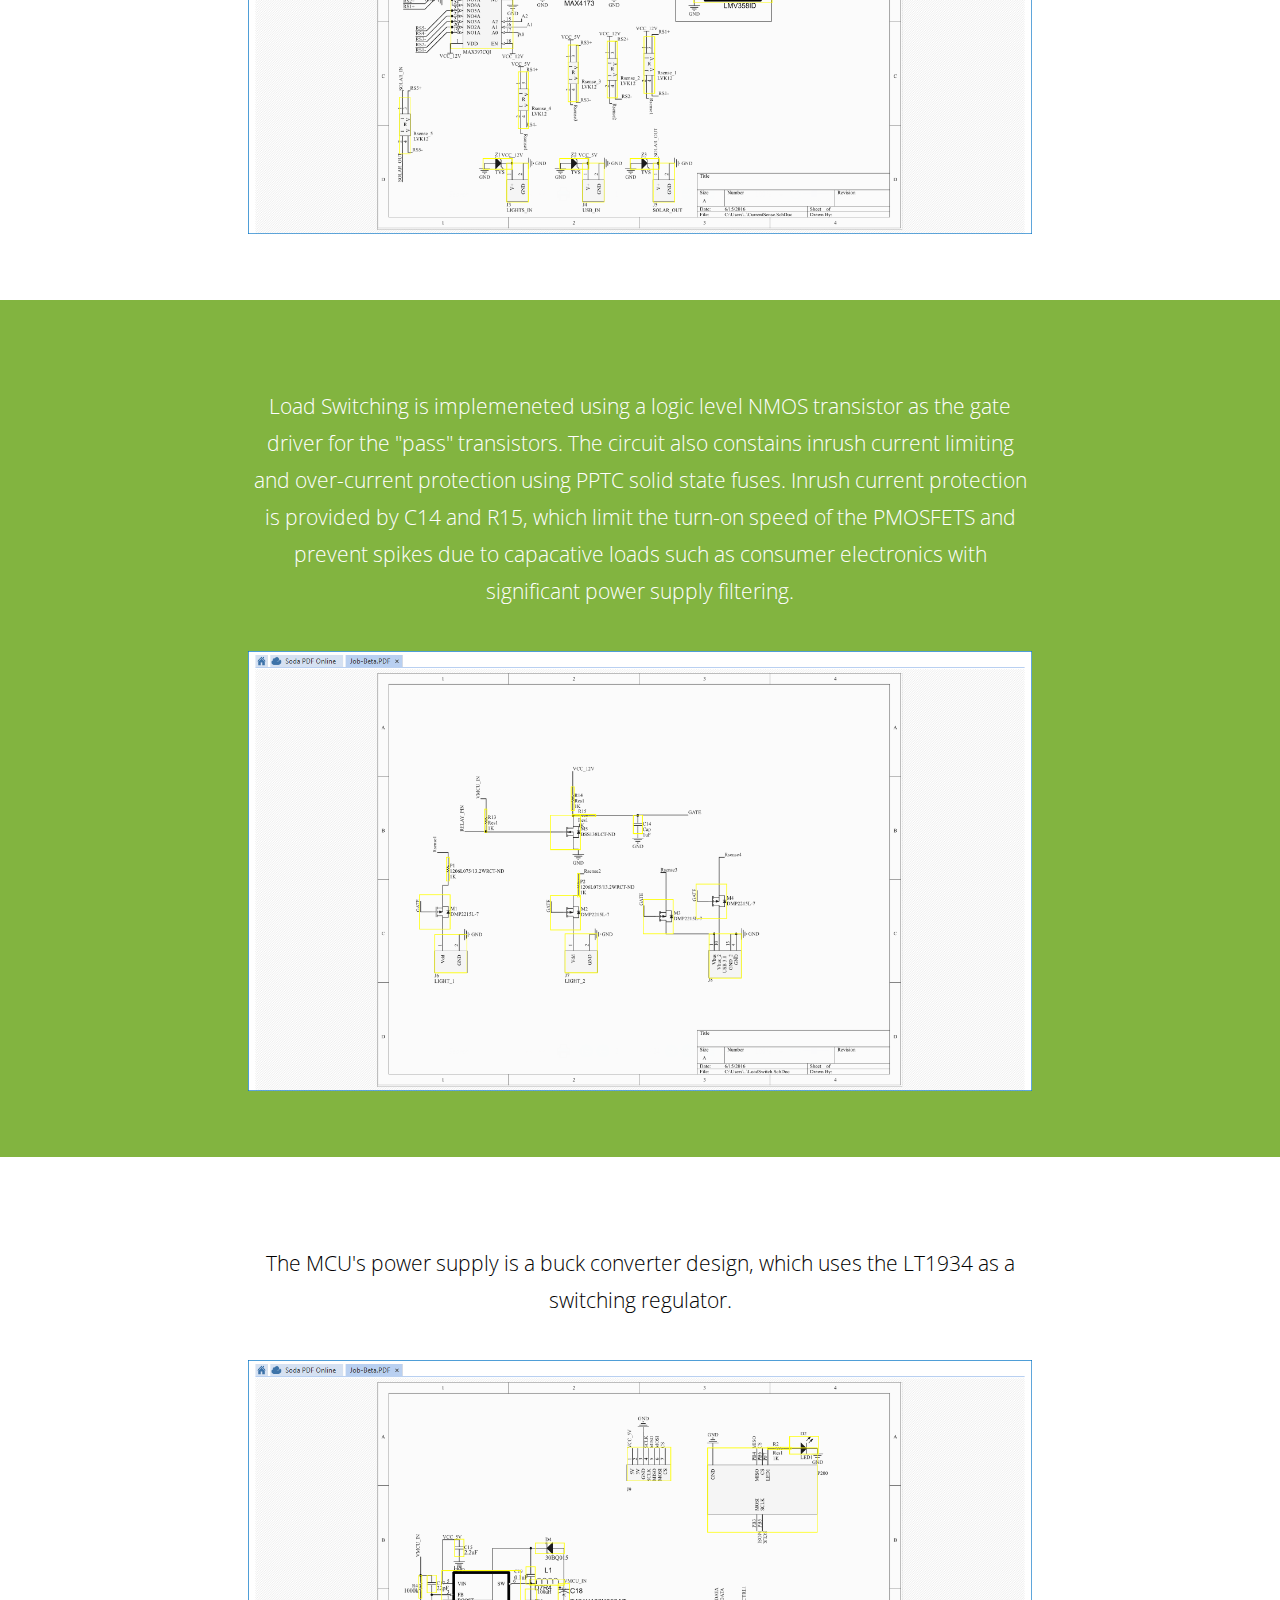
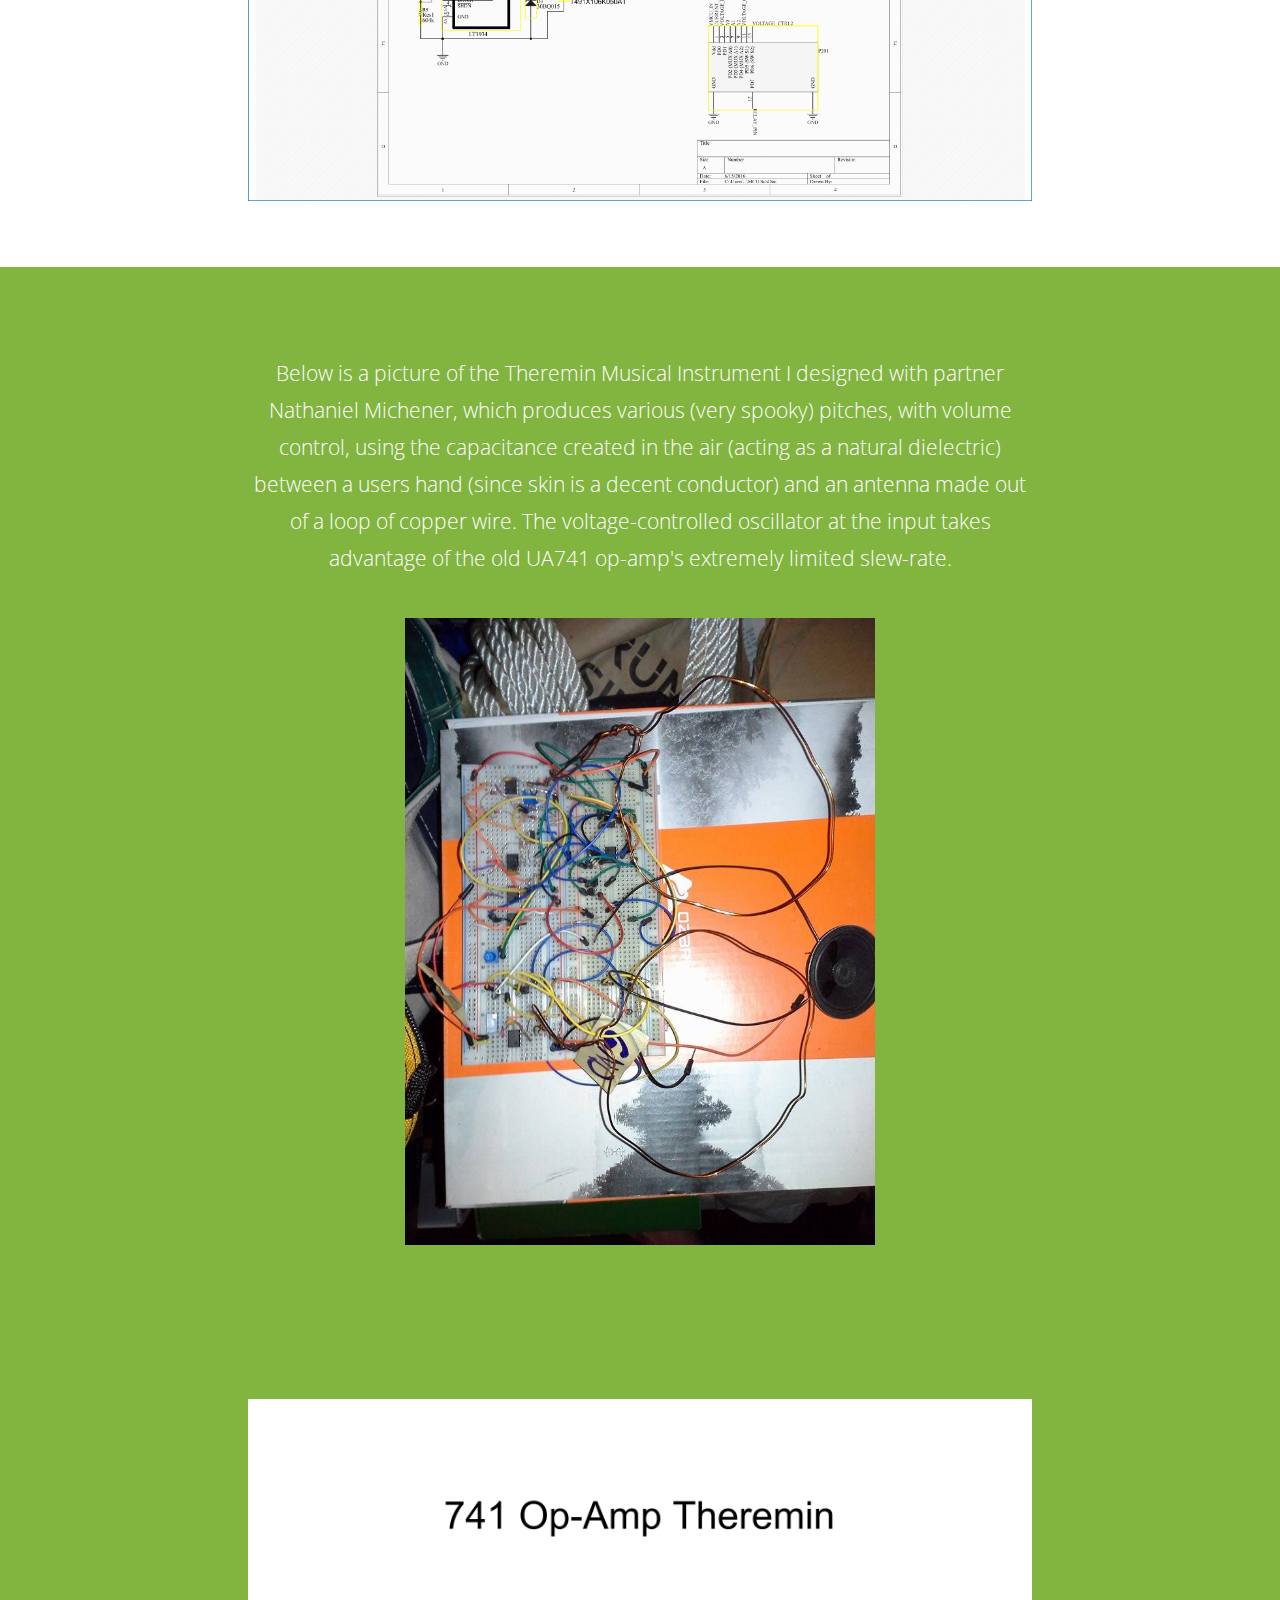
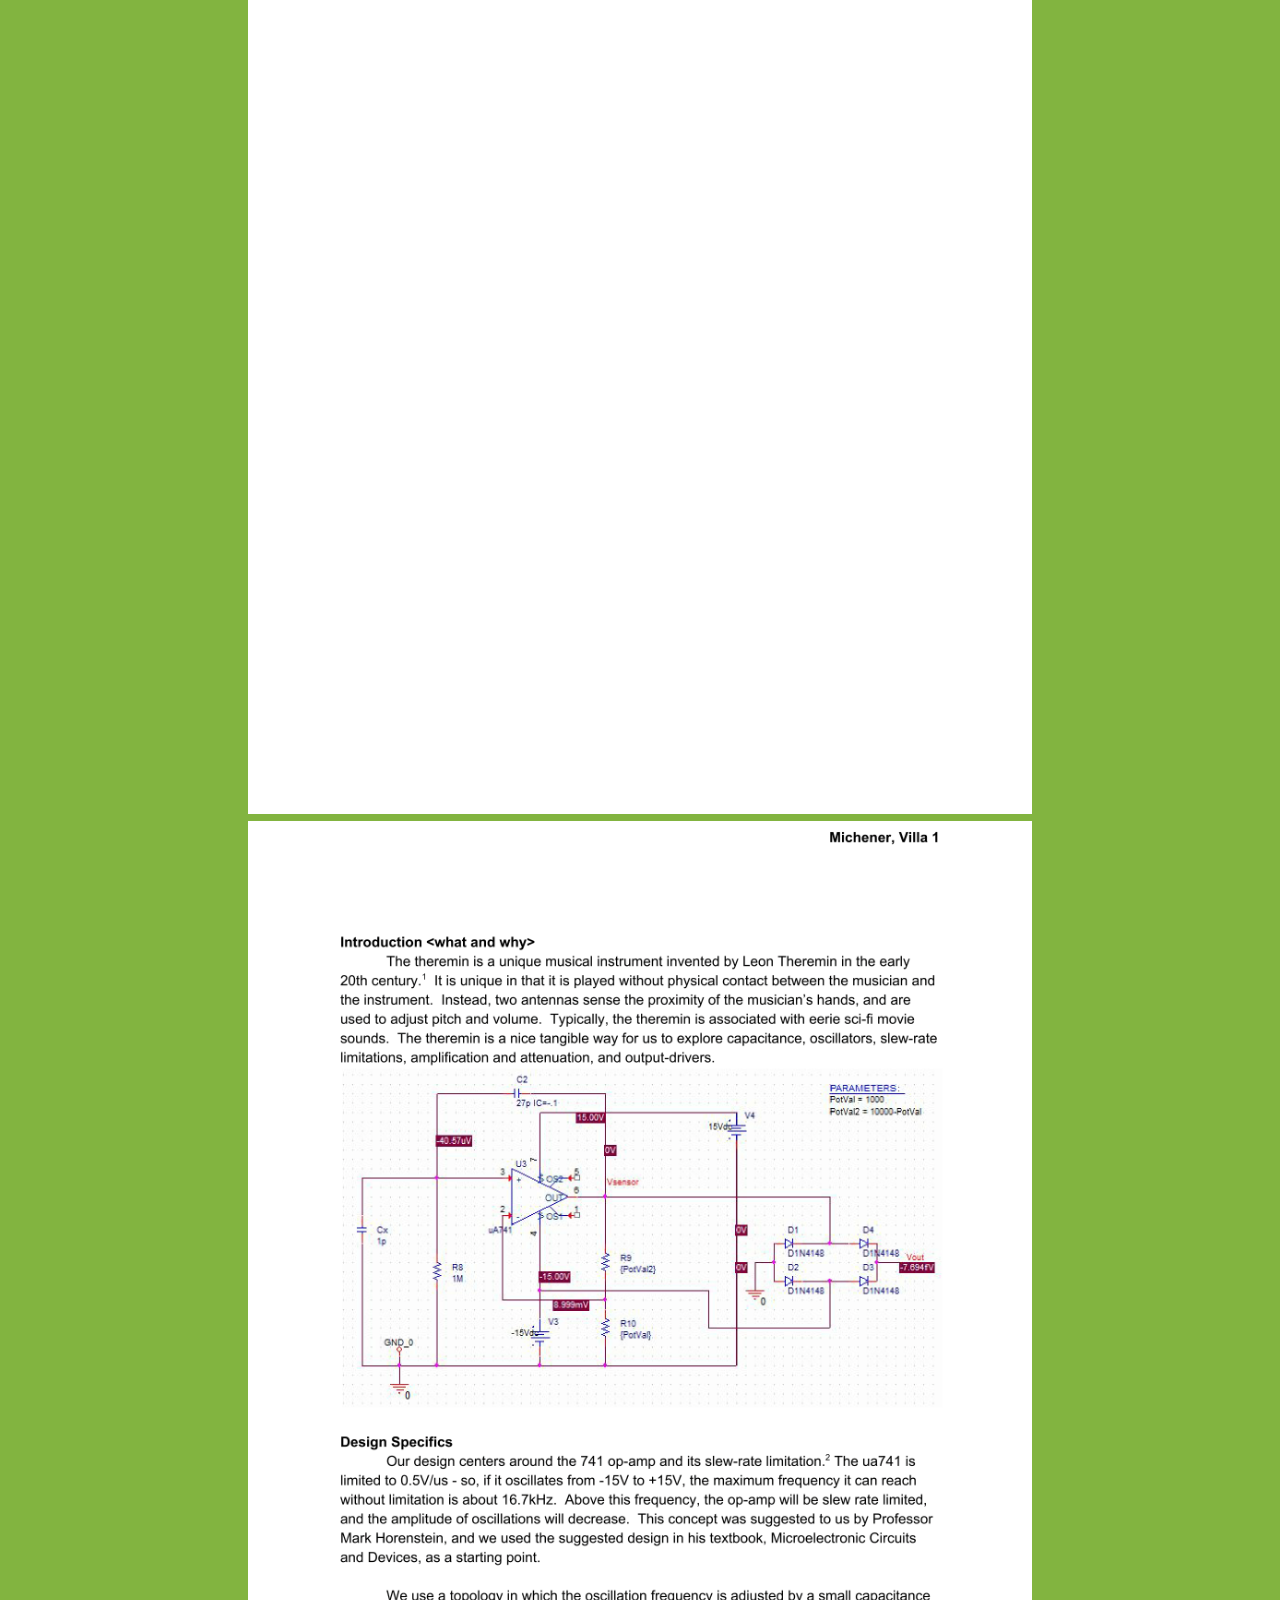
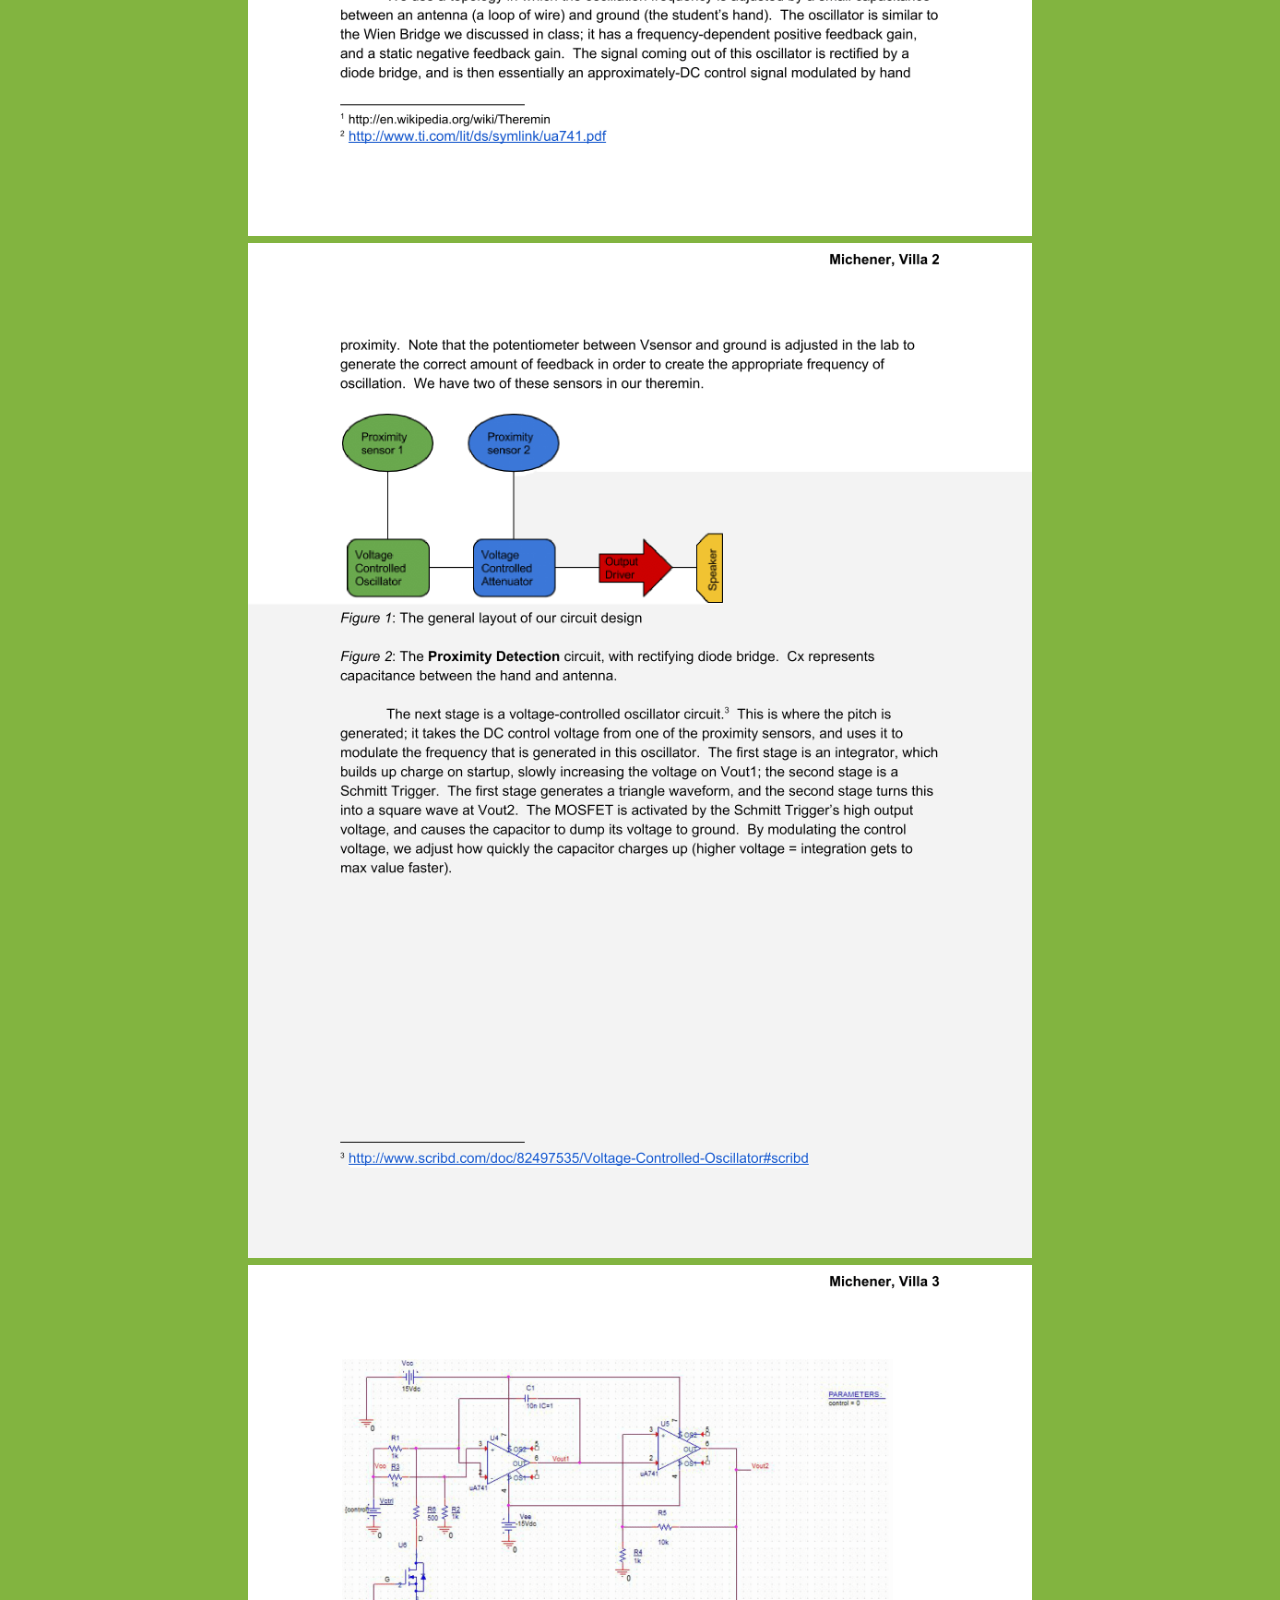
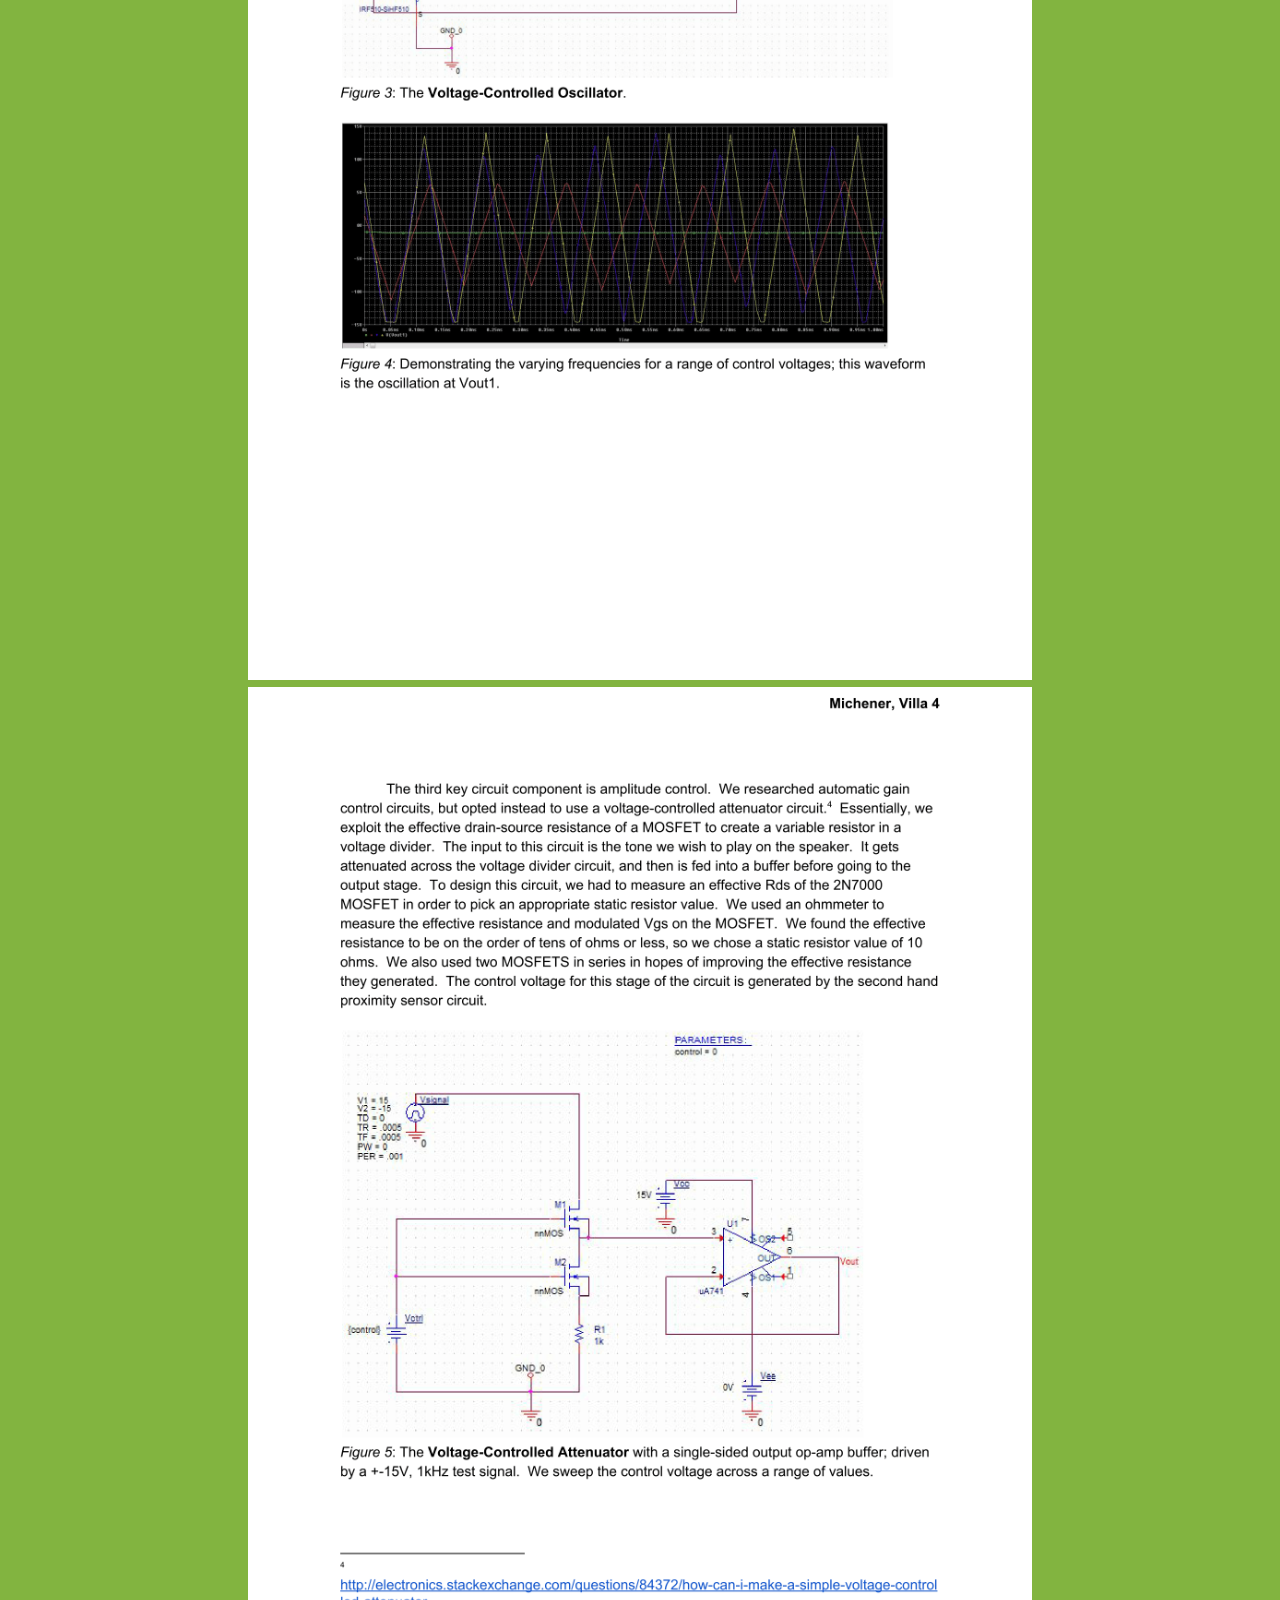
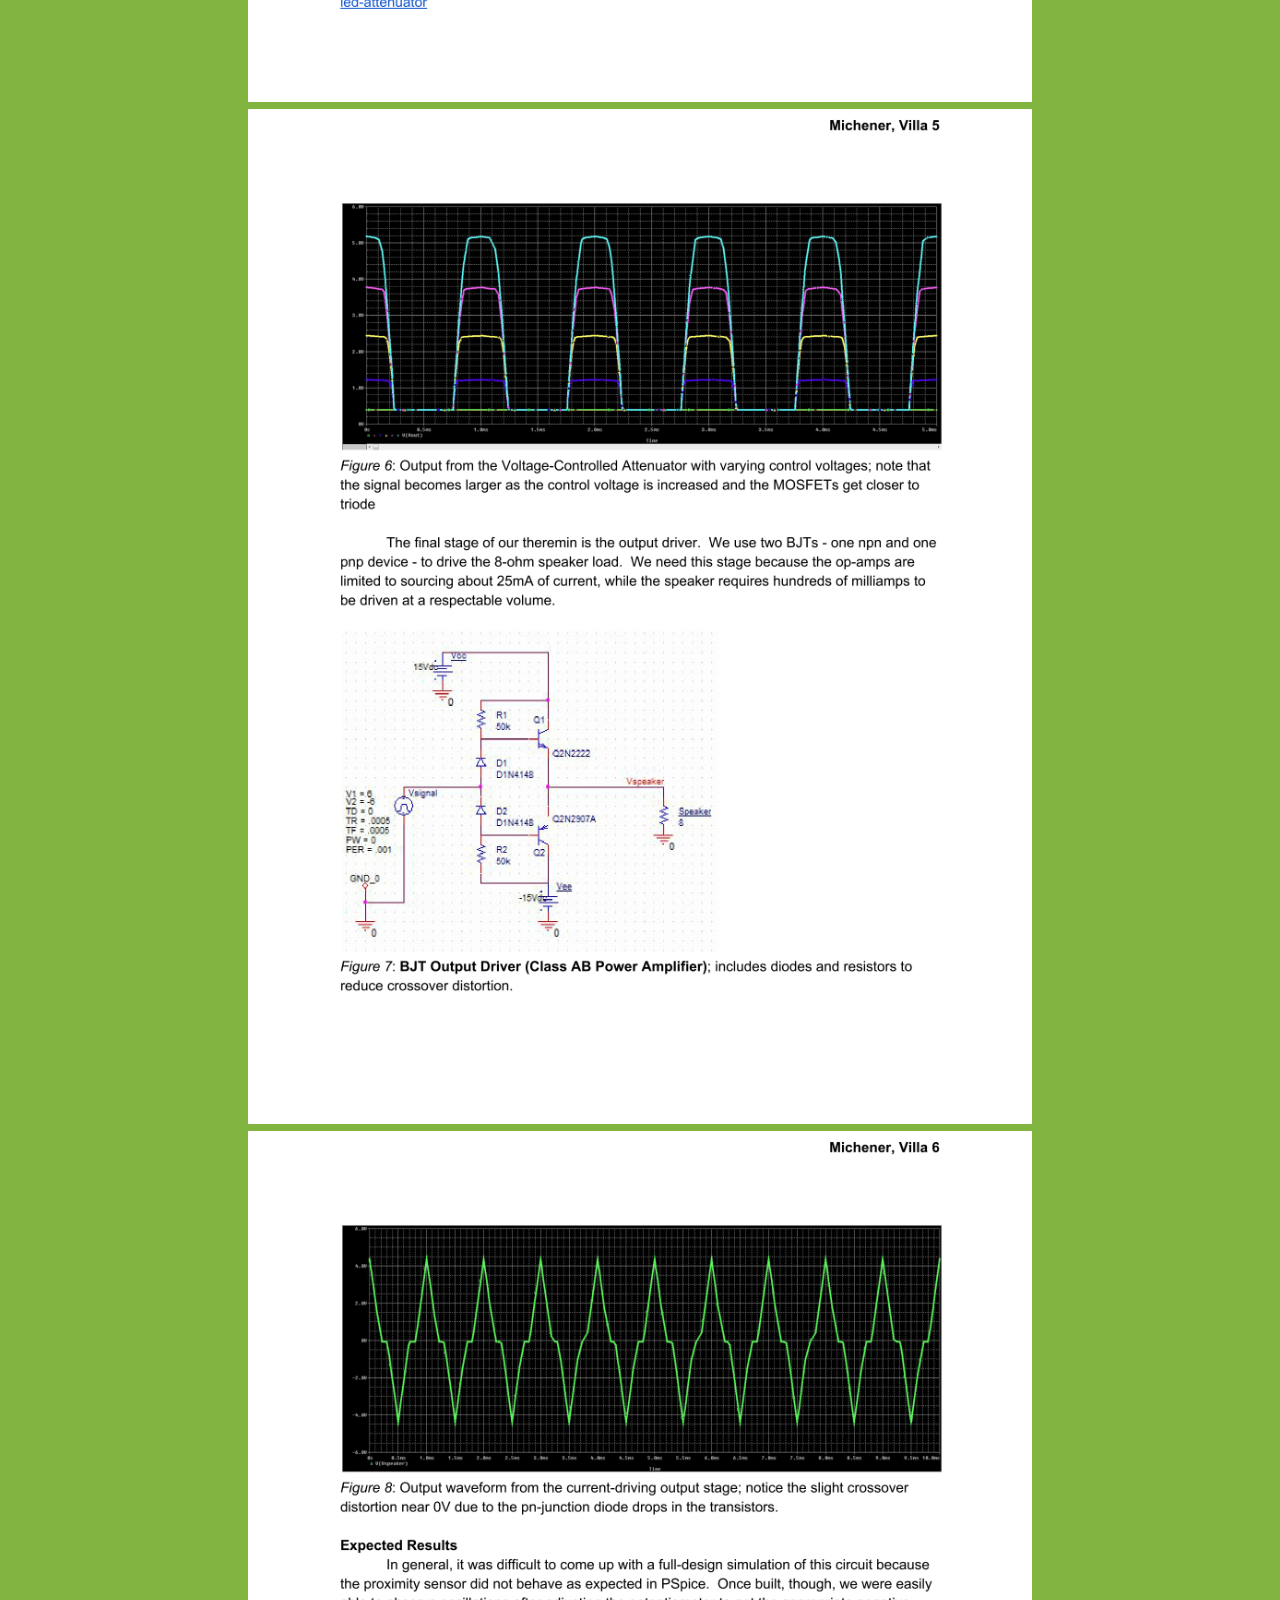
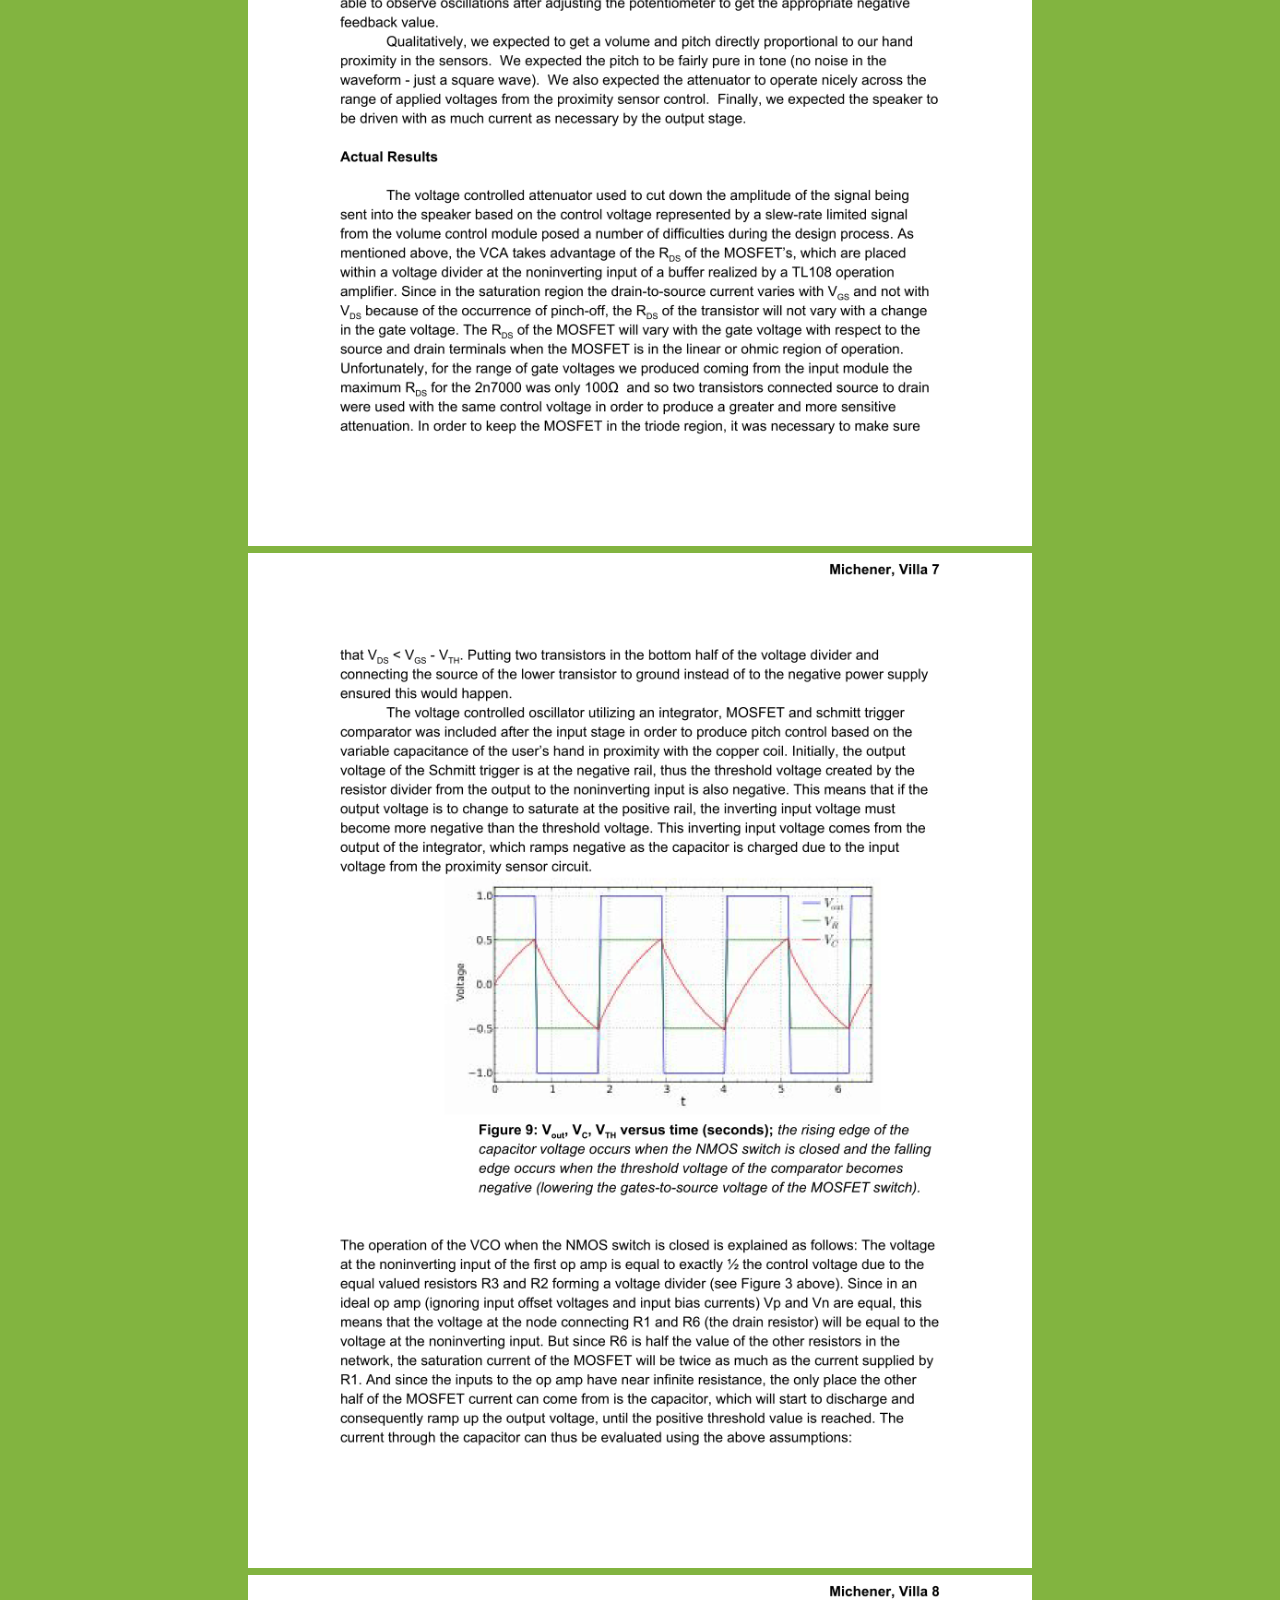
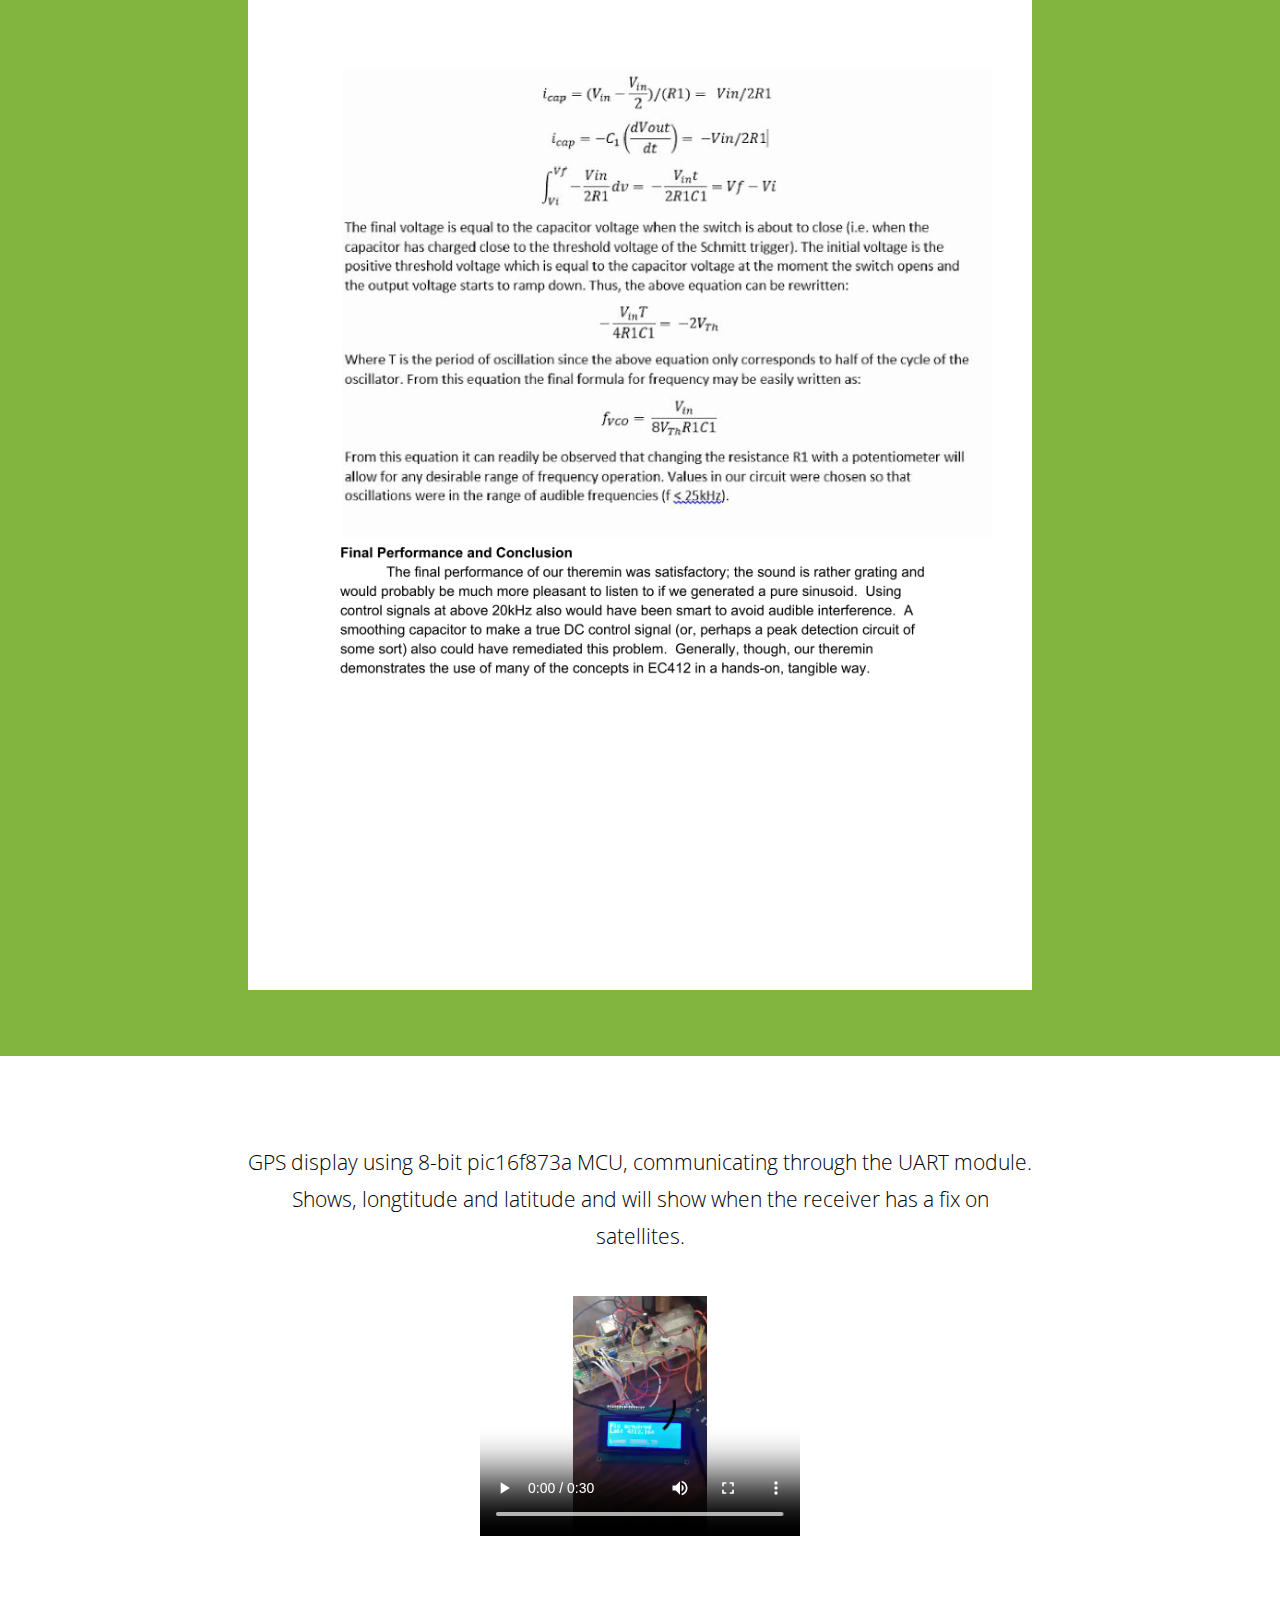
==== commit a713f0c2: "edit" ====
--- a/index.html
+++ b/index.html
@@ -238,7 +238,7 @@
 				
 				<section class="container">
 					<video width="320" height="240" controls>
-                    <source src="GPS-video.mp4" type="video/mp4">
+                    <source src="GPS-Video.mp4" type="video/mp4">
 					Your browser does not support the video tag.
                     </video>
 				</section>
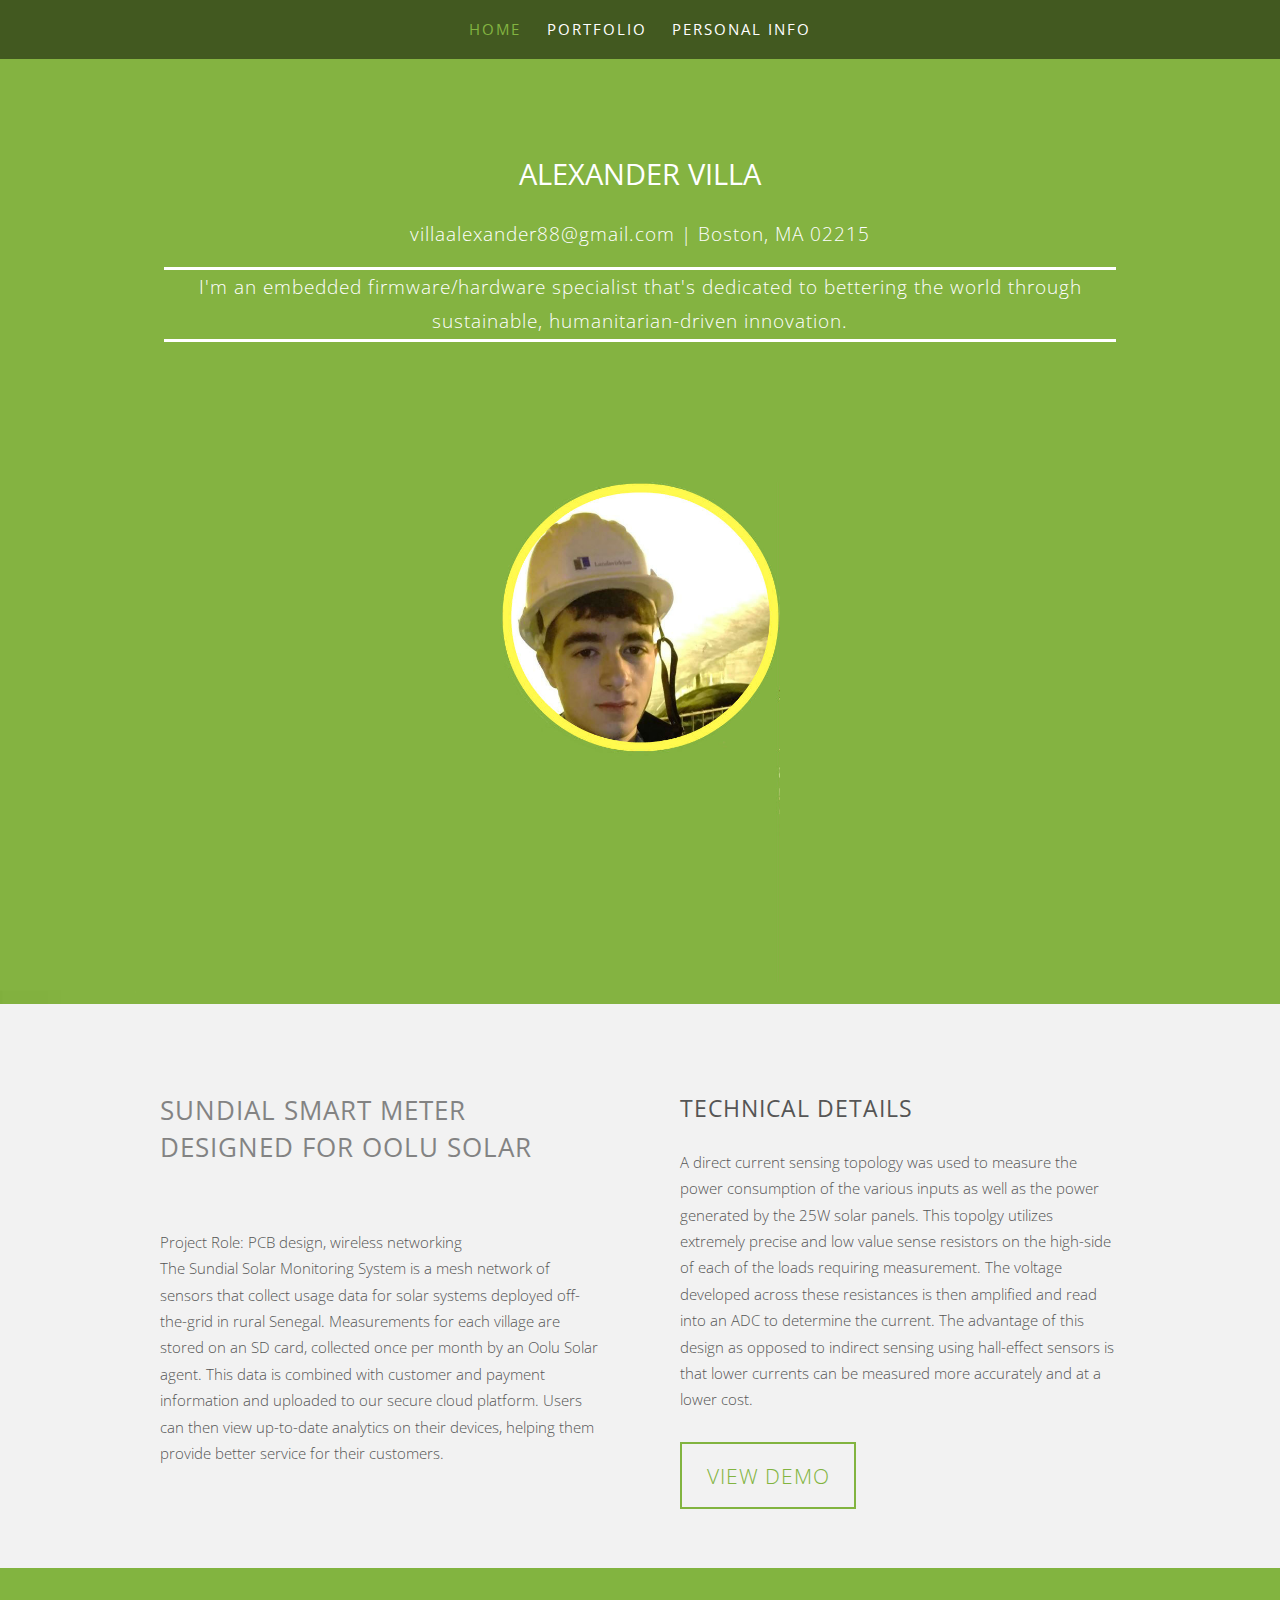
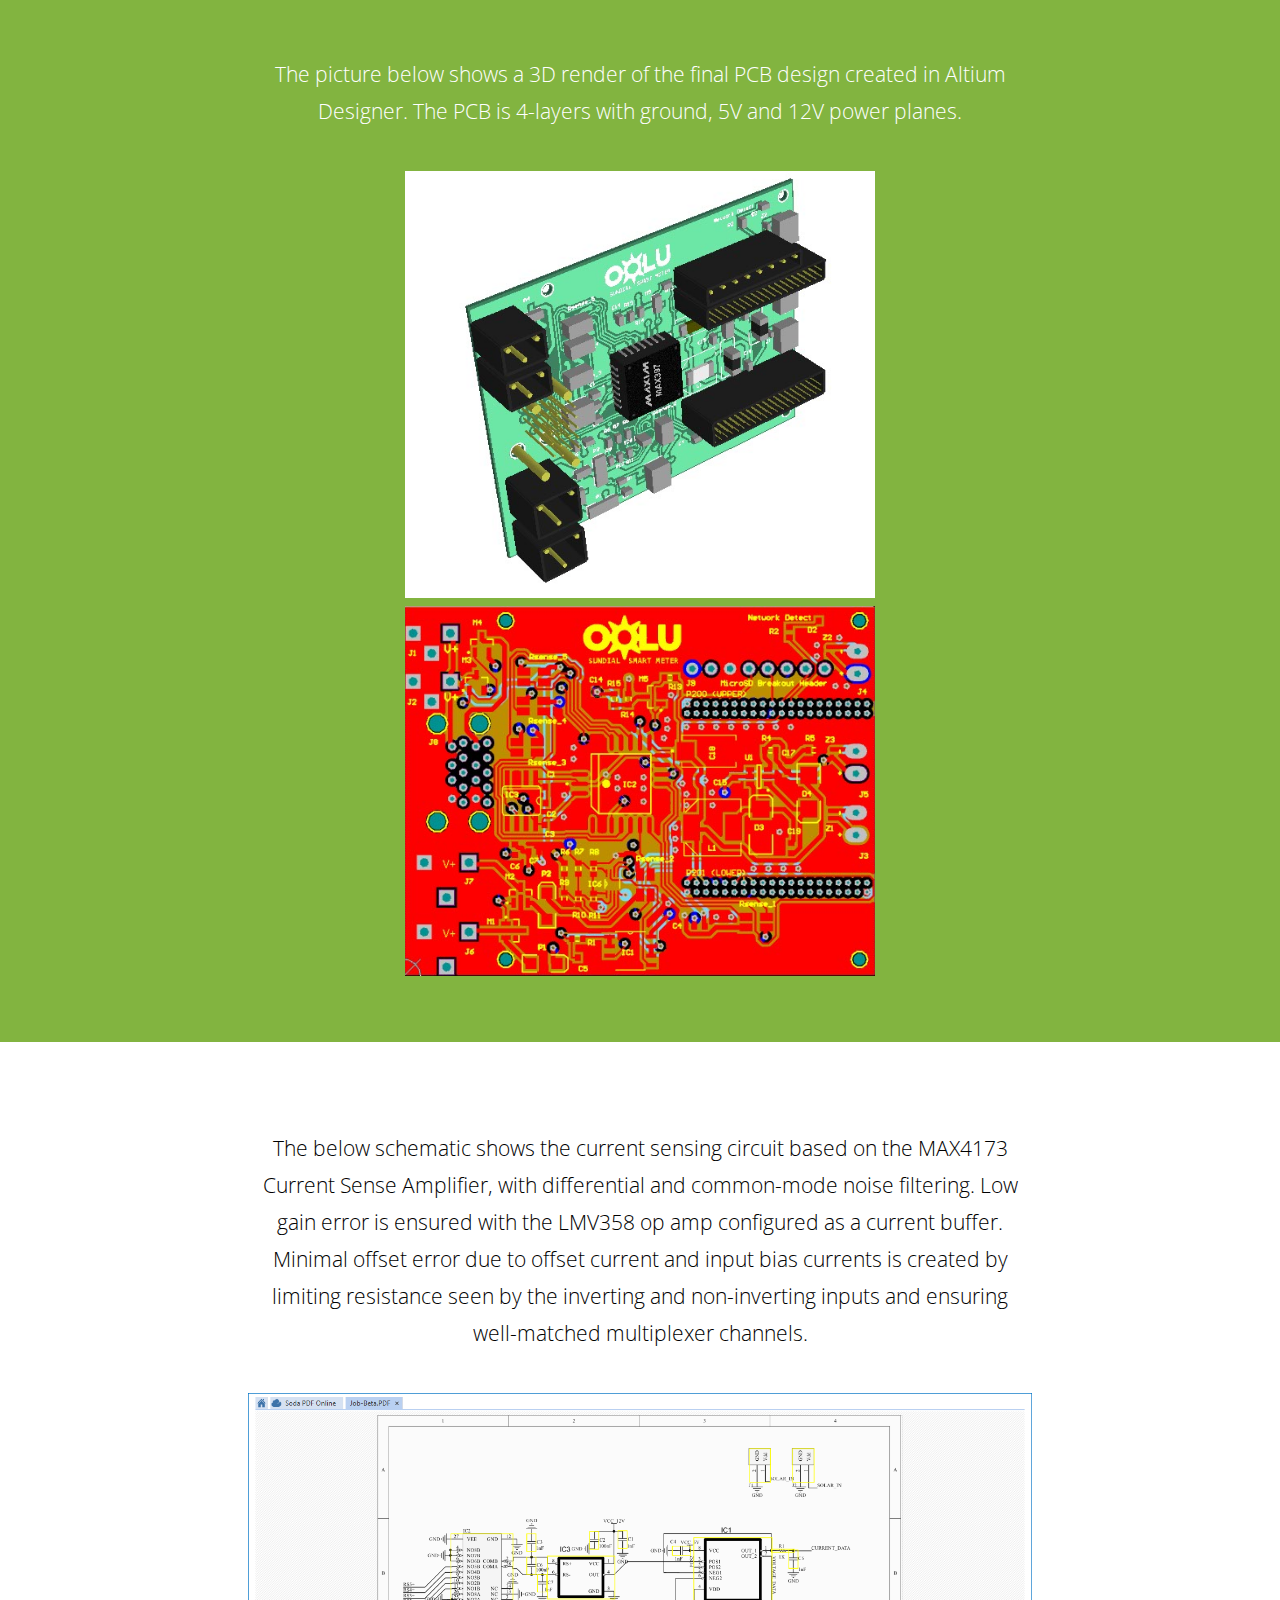
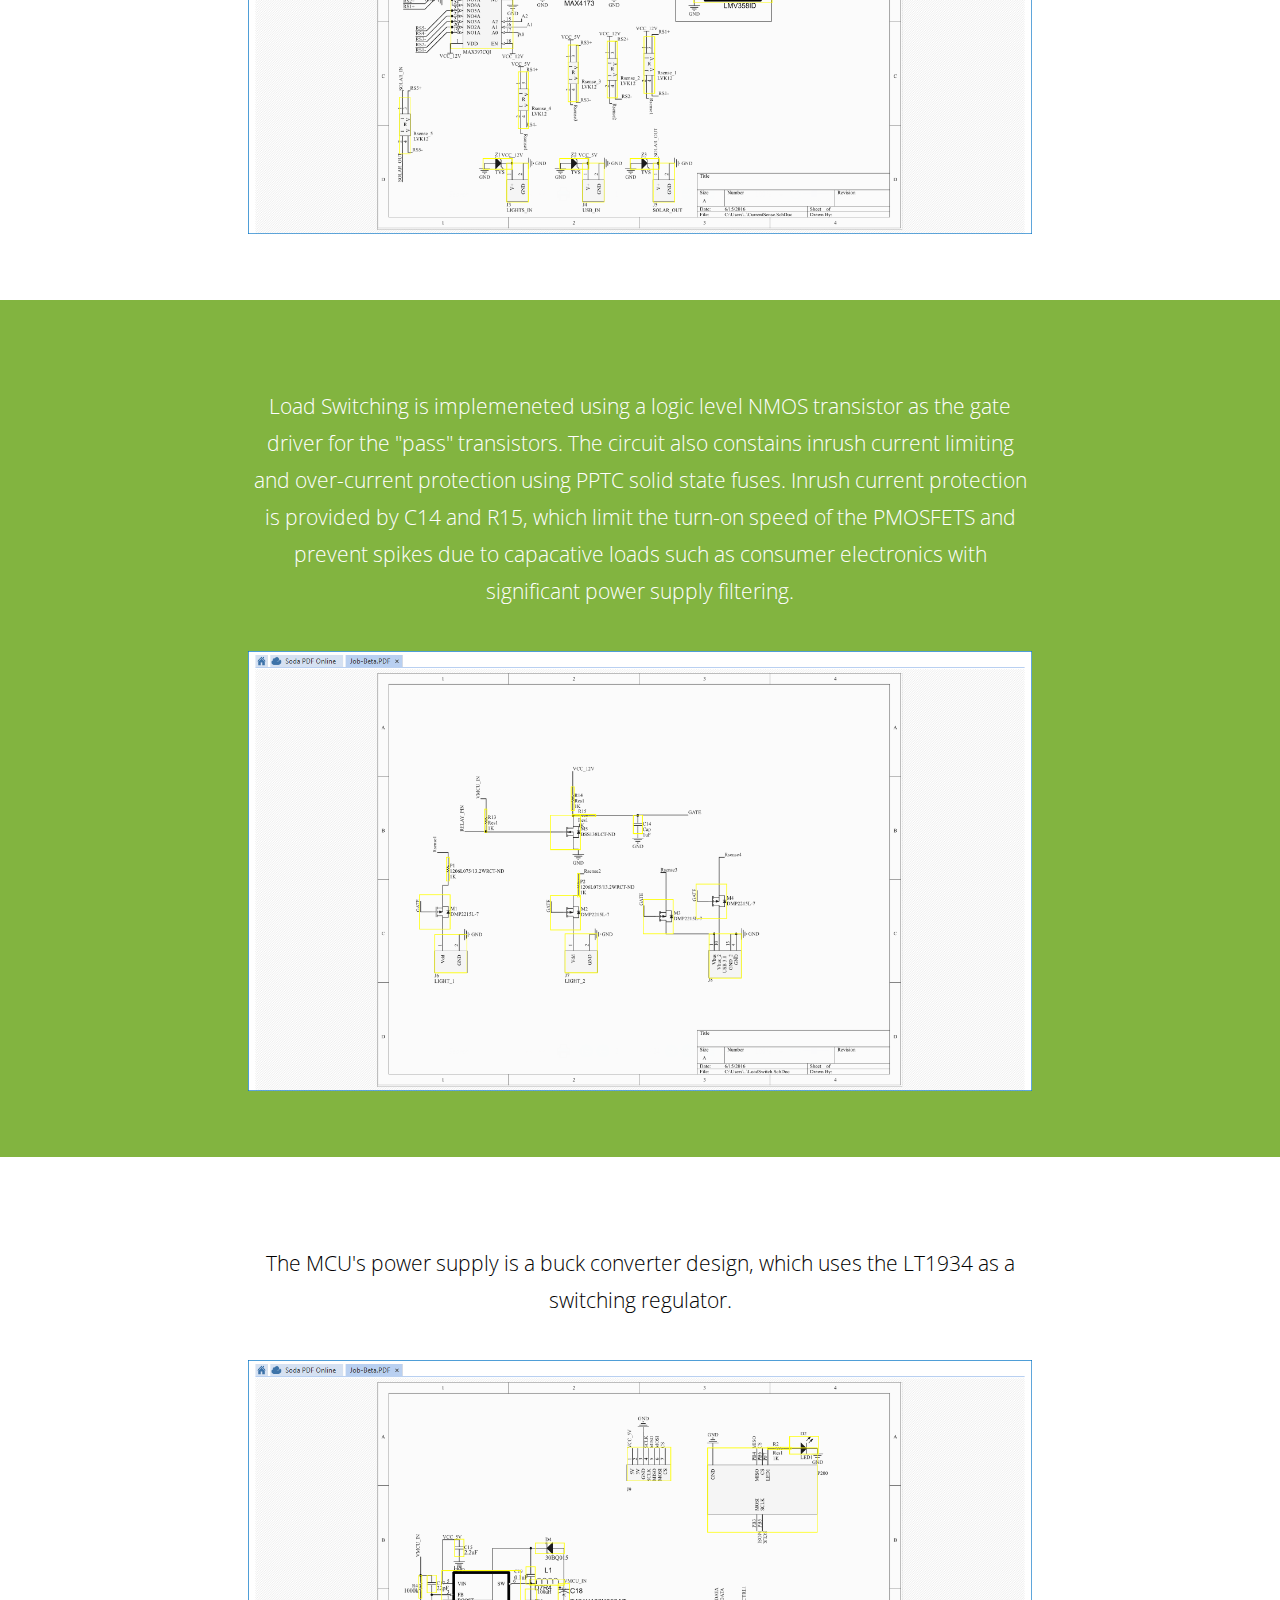
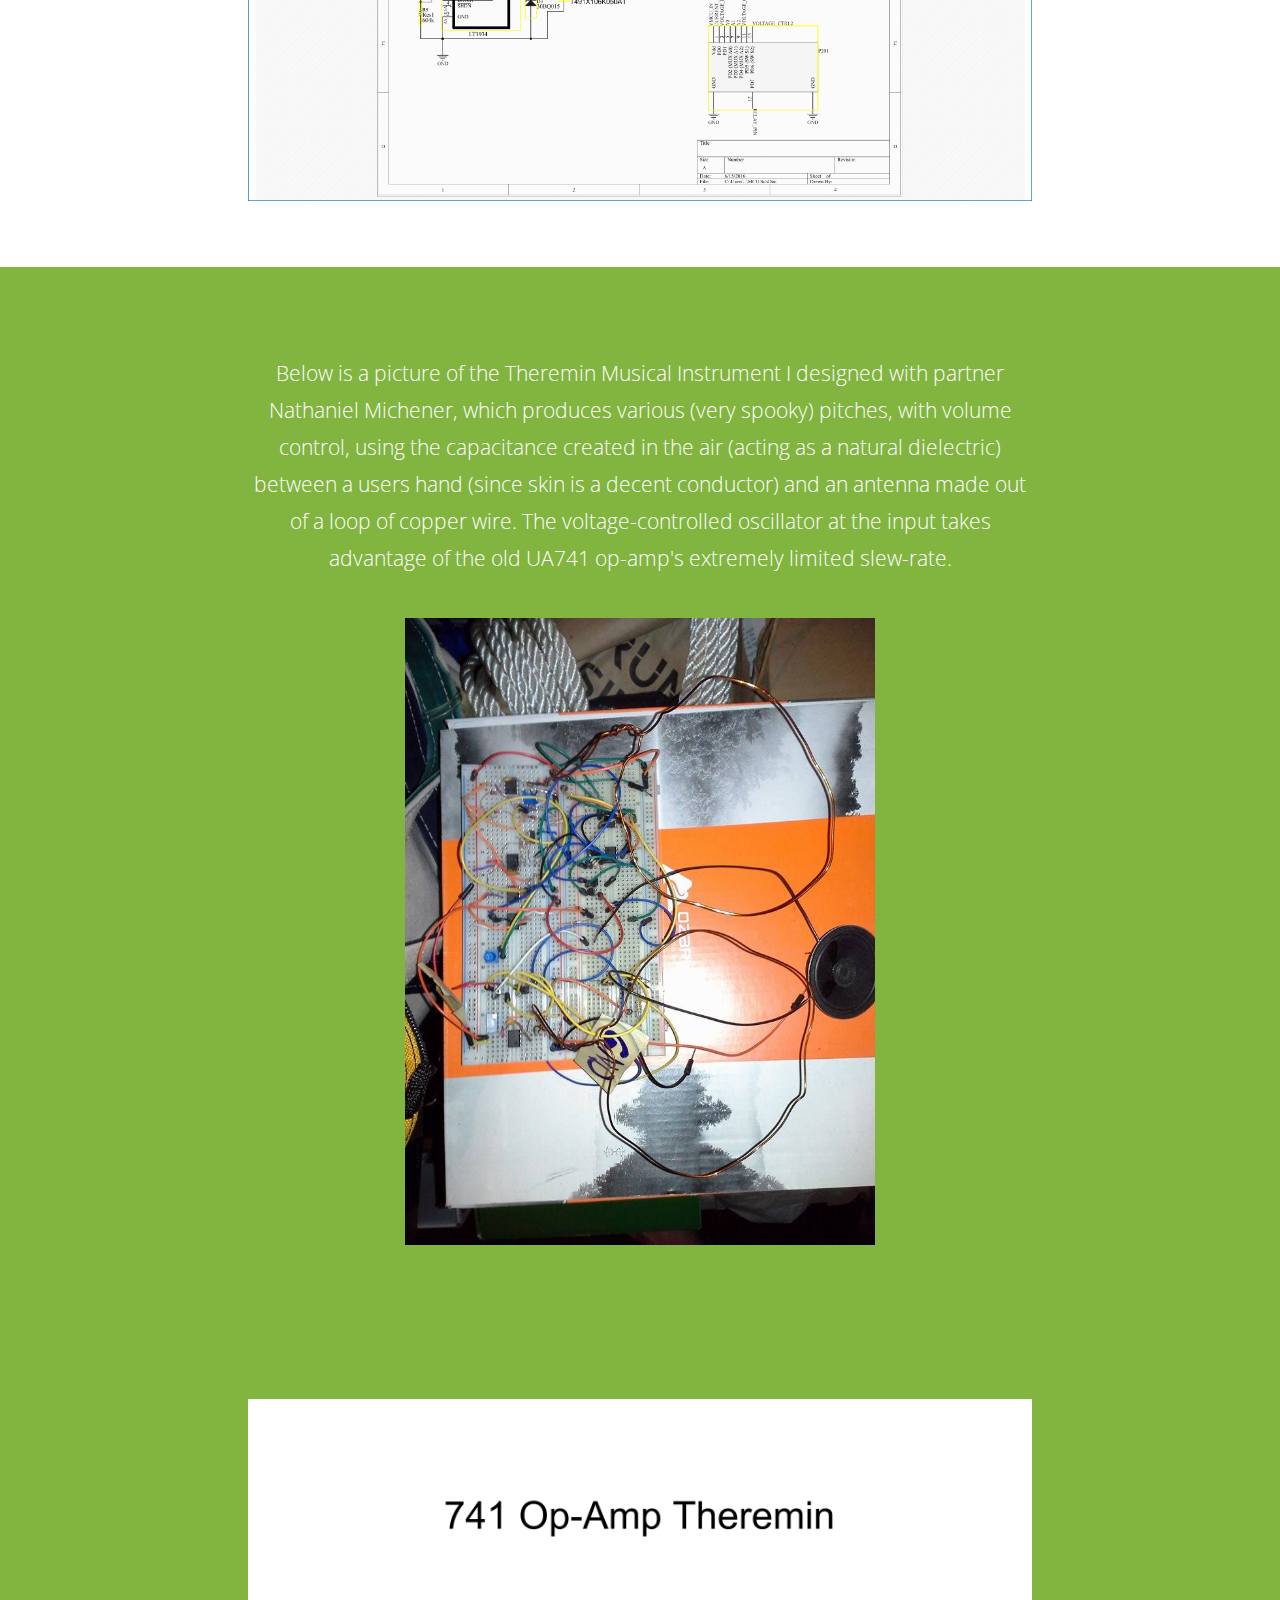
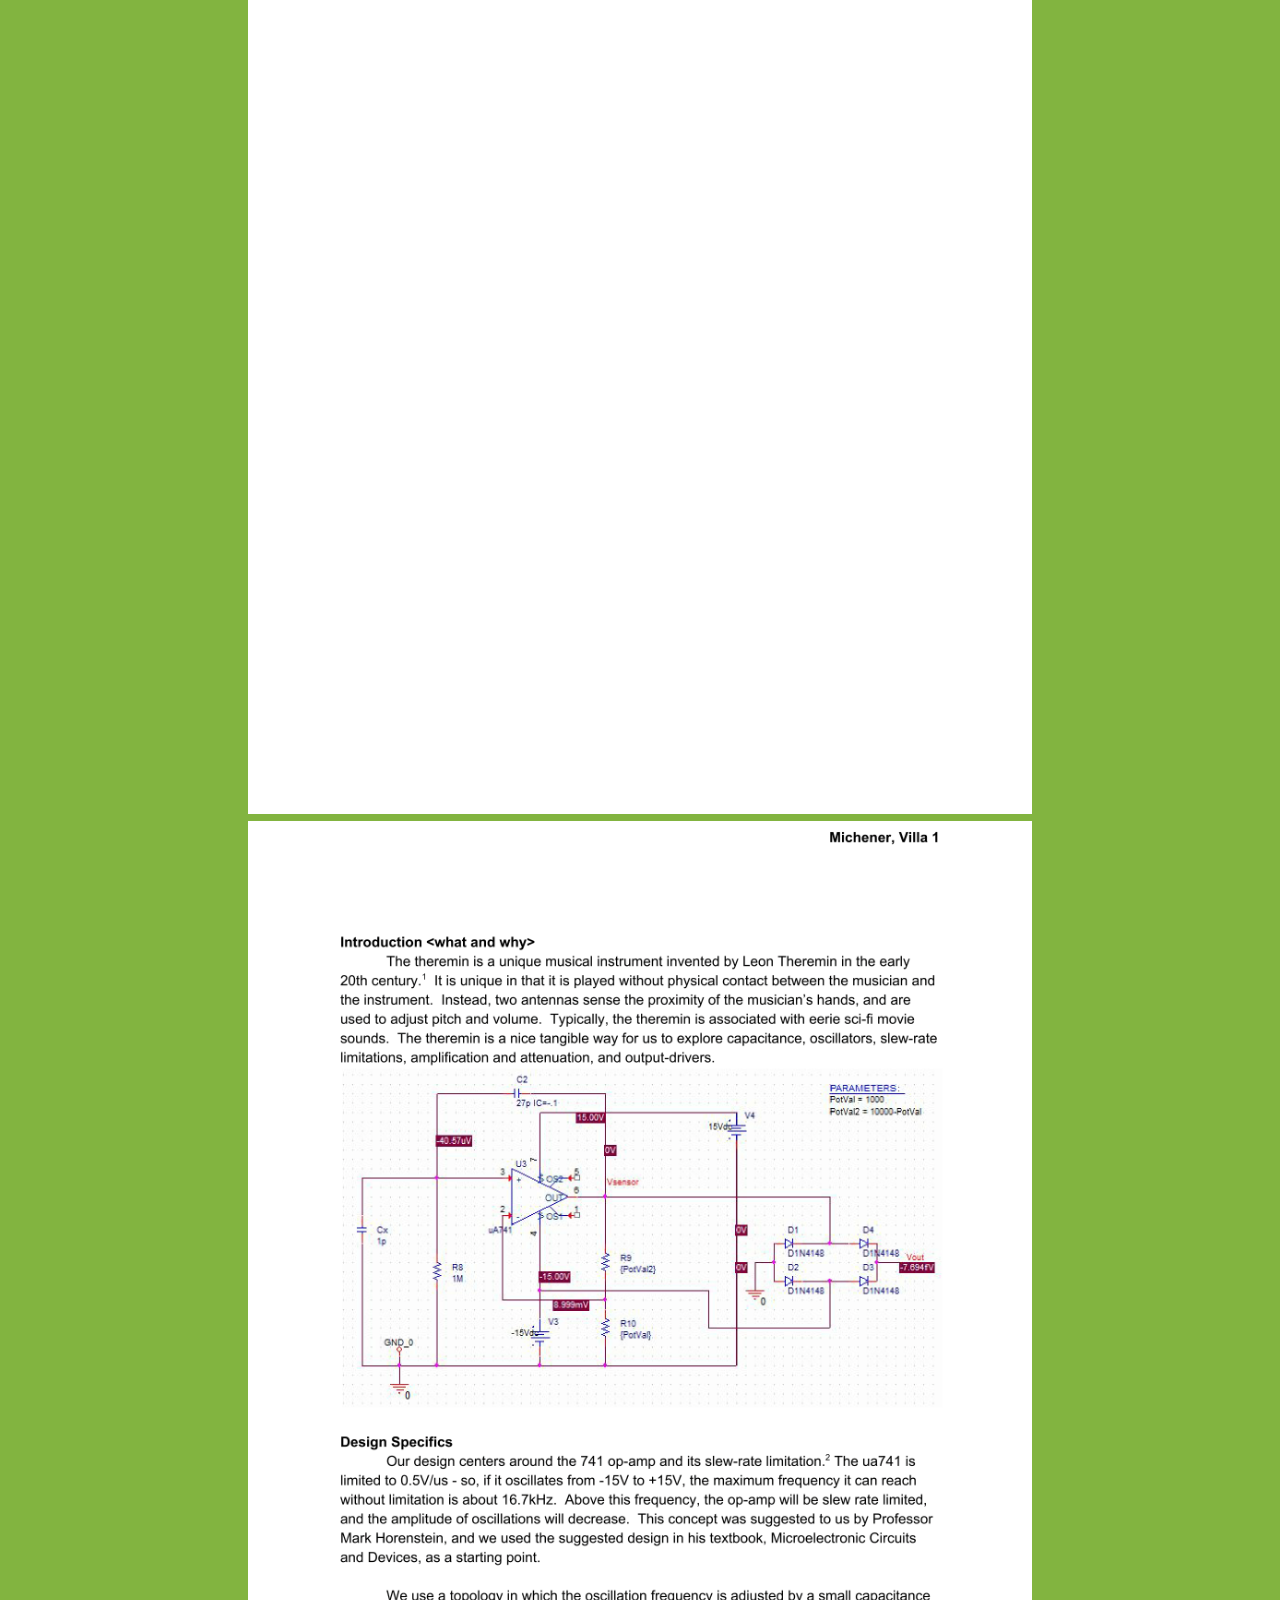
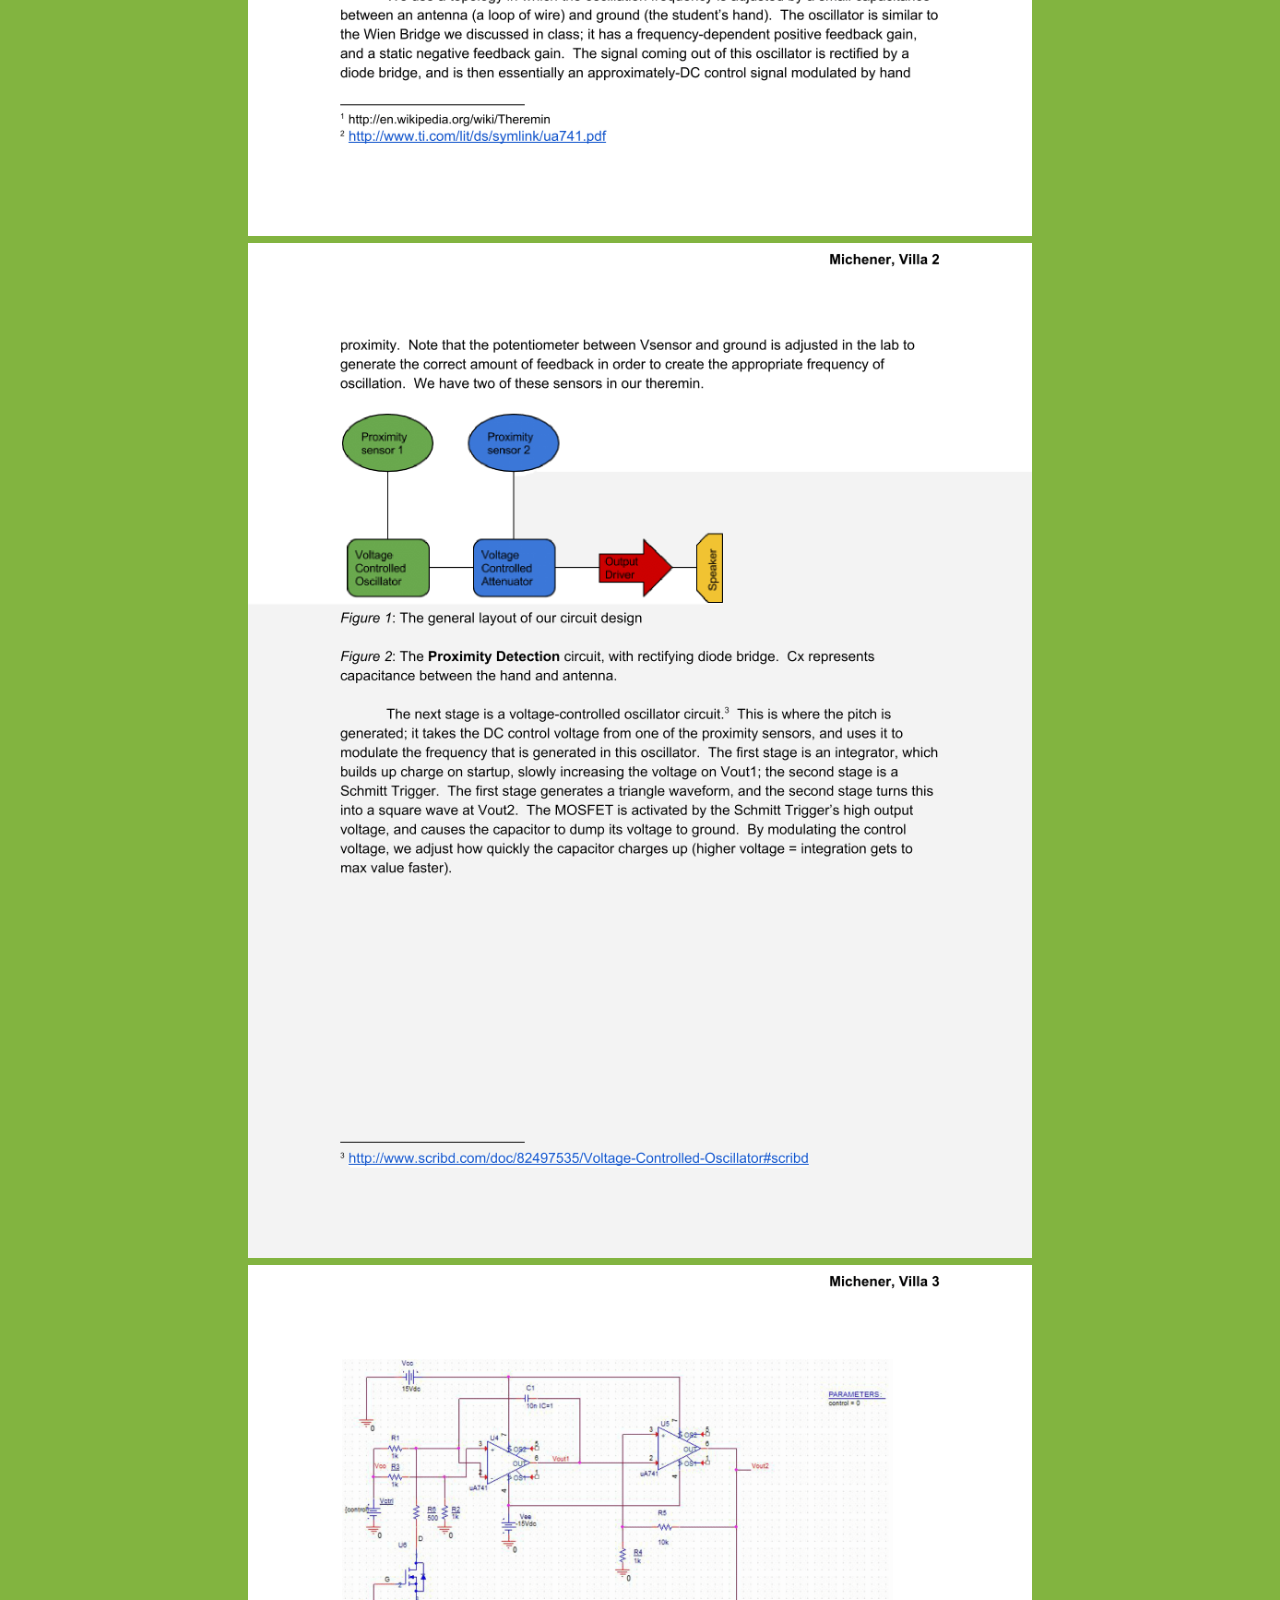
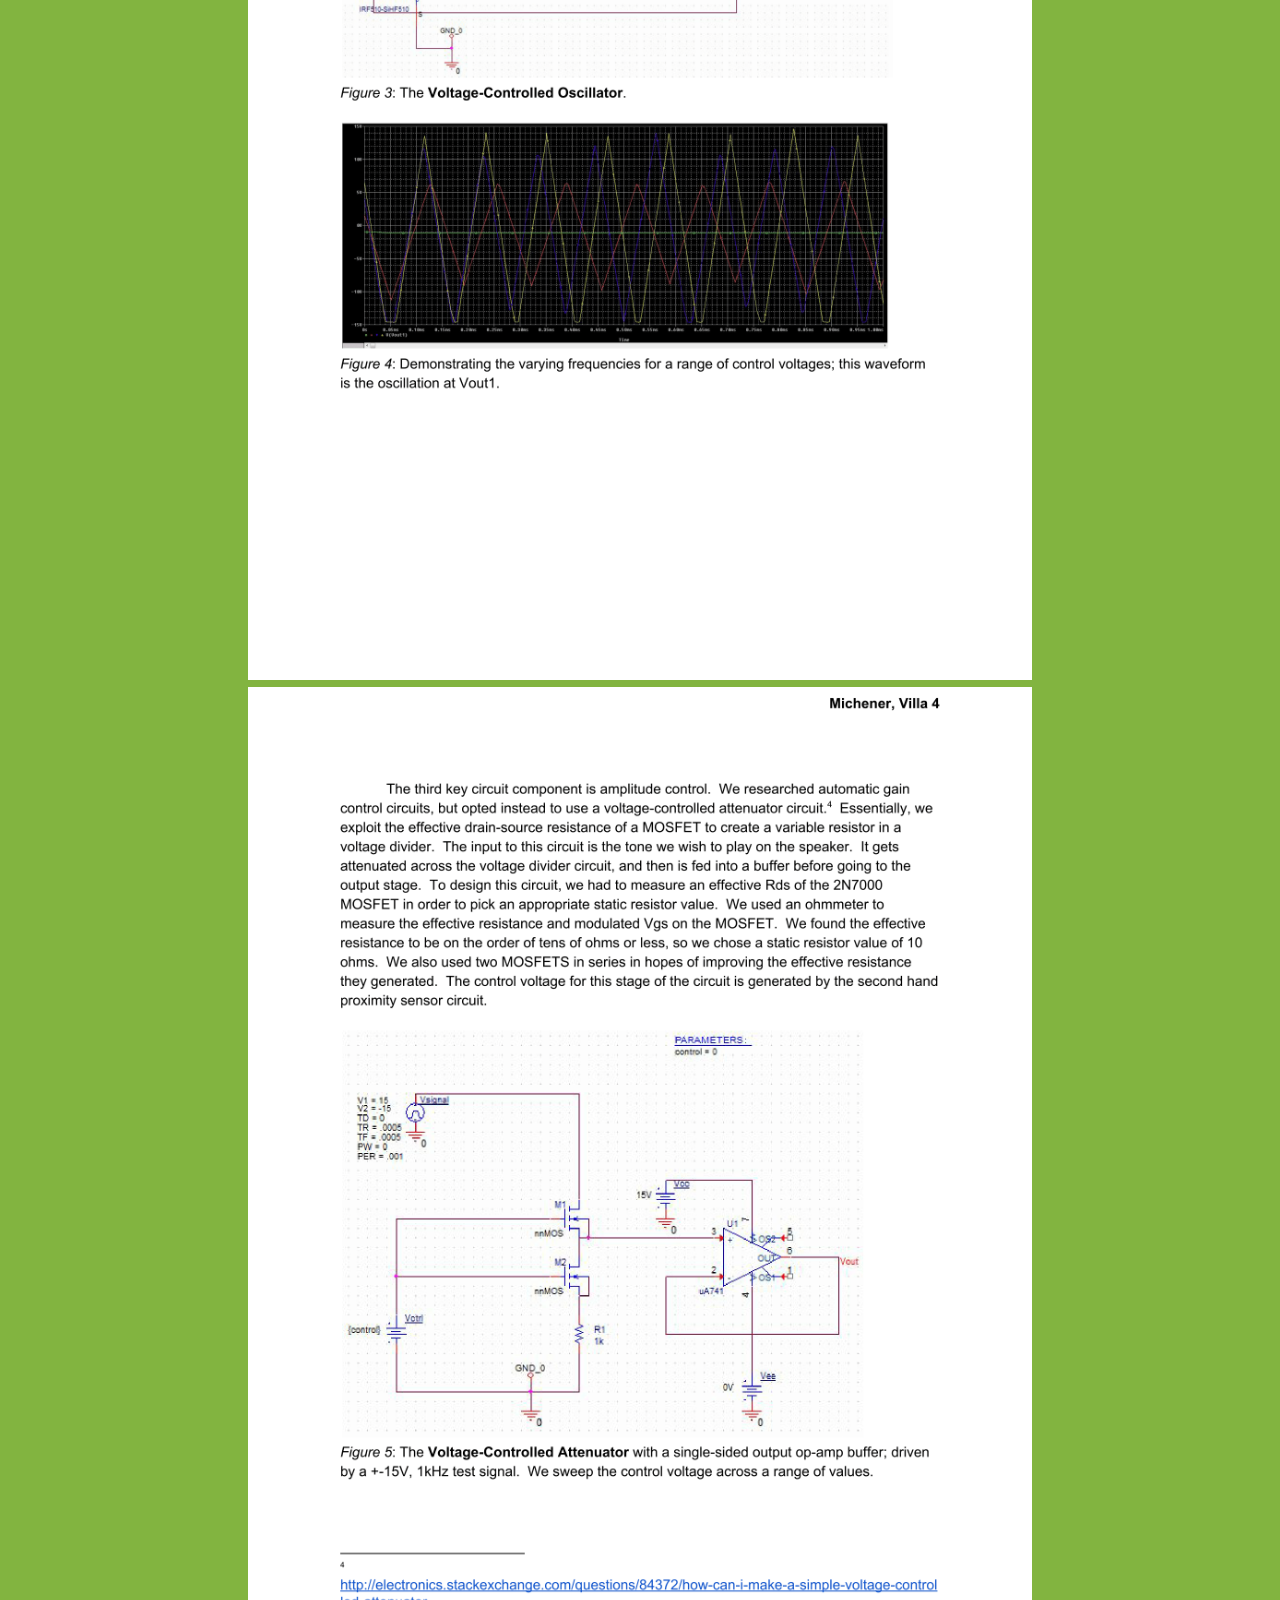
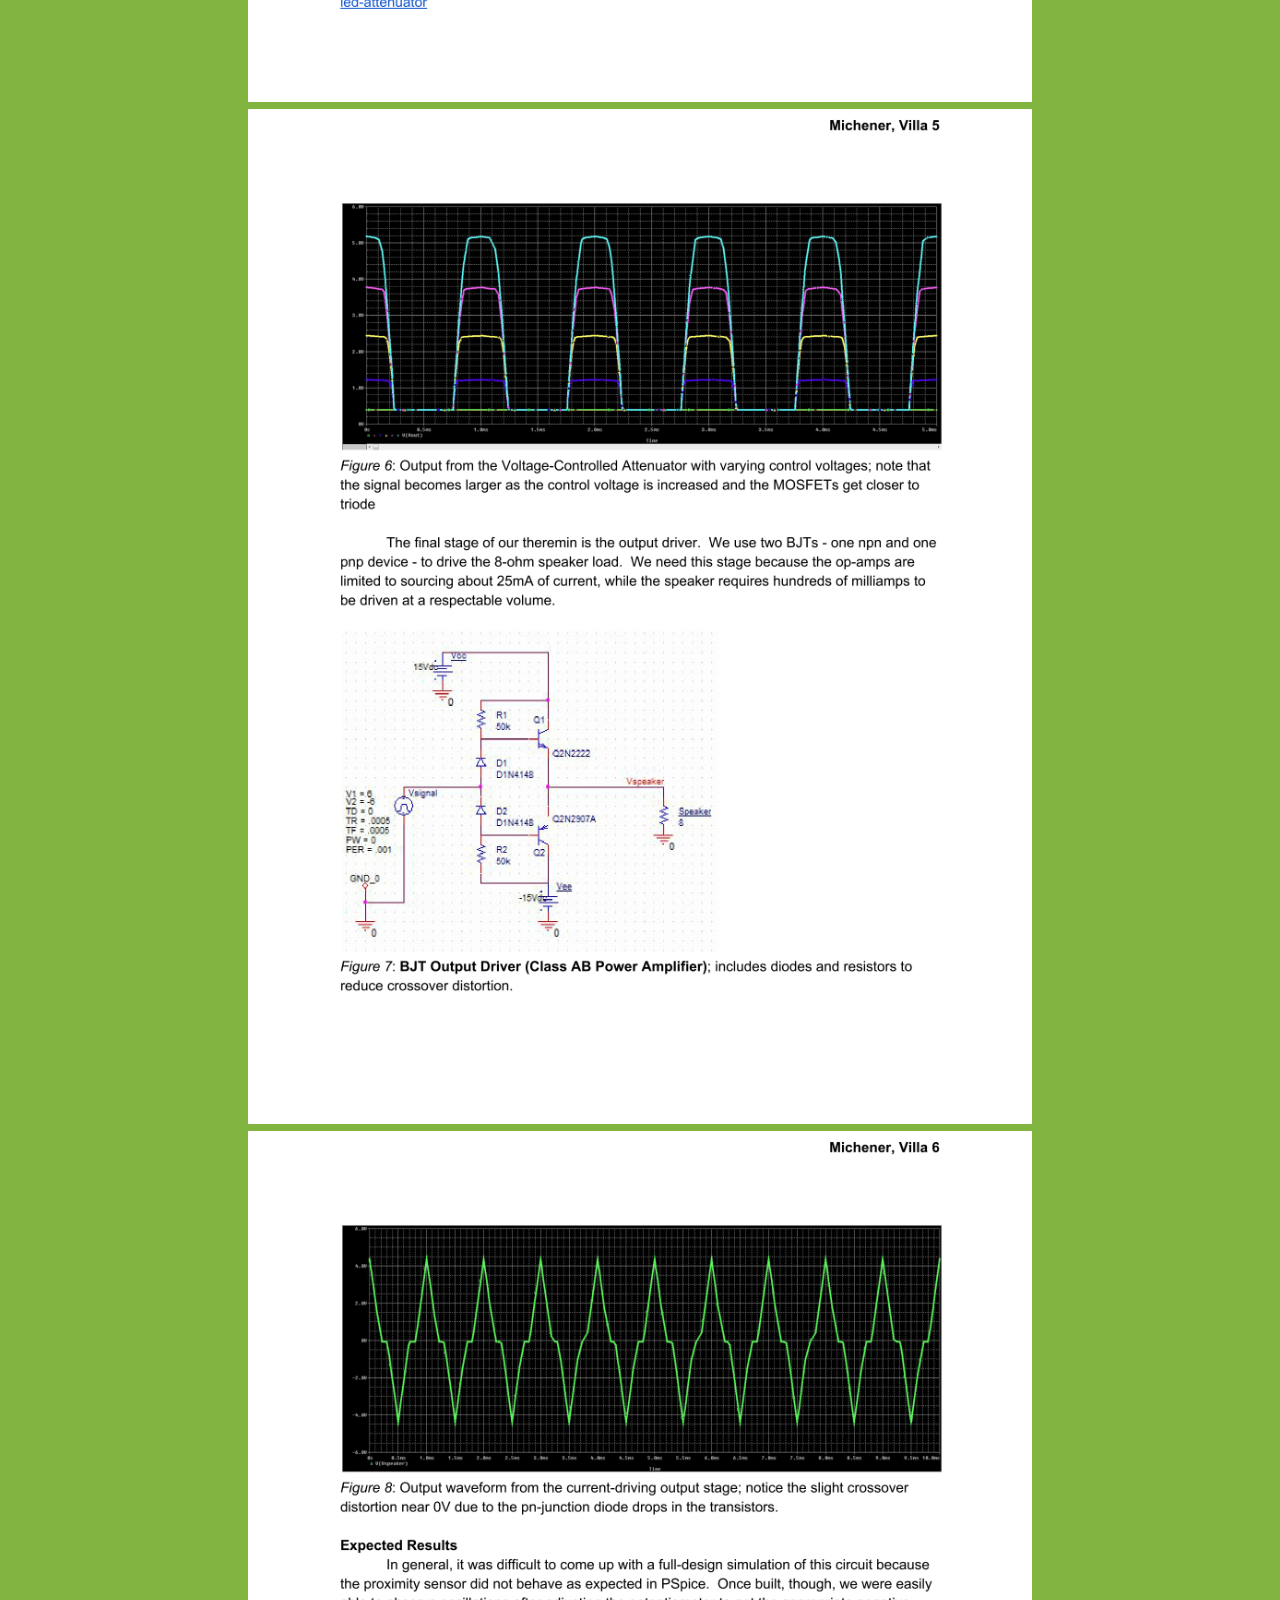
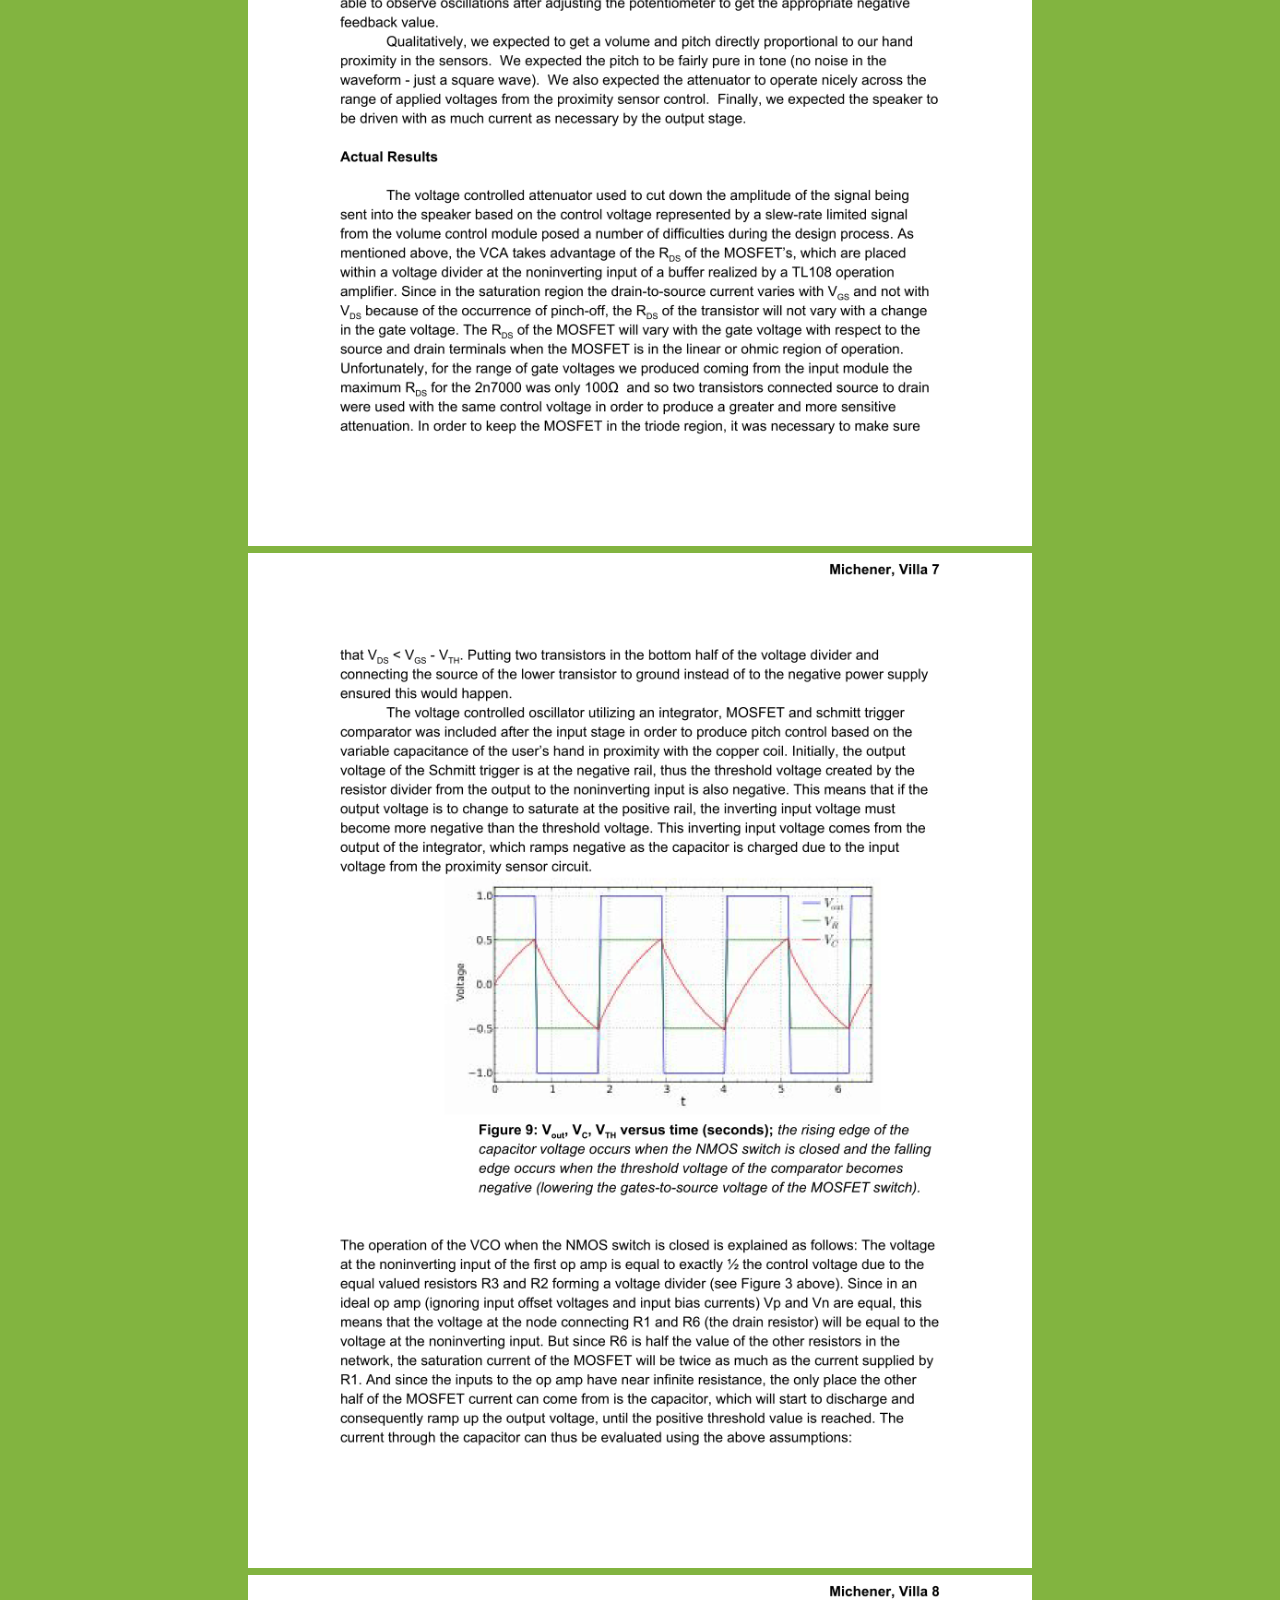
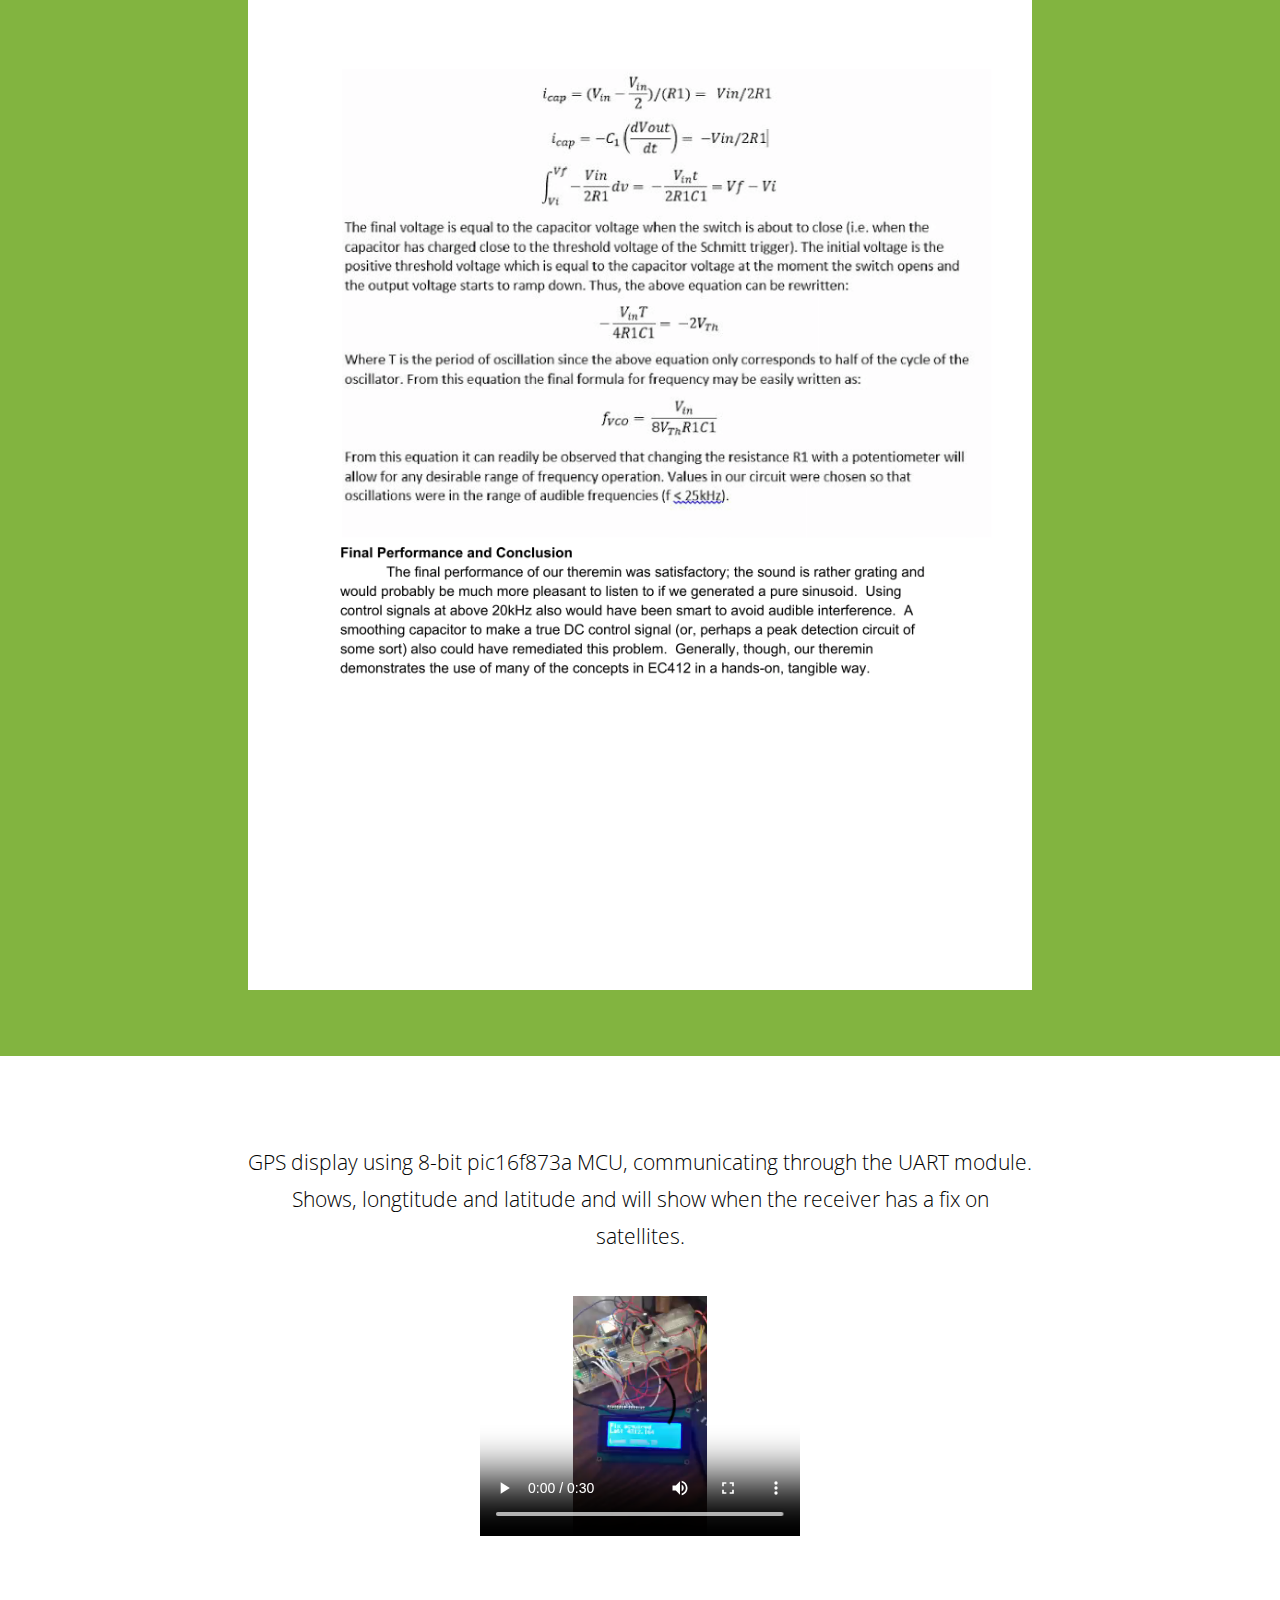
==== commit 6bcfea29: "Remove Placeholder text" ====
--- a/index.html
+++ b/index.html
@@ -44,17 +44,6 @@
 										<ul>
 											<li><a href="#">Sundial Smart Meter</a></li>
 											<li><a href="#">More coming soon...</a></li>
-											<li>
-												<a href="">Phasellus consequat</a>
-												<ul>
-													<li><a href="#">Lorem ipsum dolor</a></li>
-													<li><a href="#">Phasellus consequat</a></li>
-													<li><a href="#">Magna phasellus</a></li>
-													<li><a href="#">Etiam dolore nisl</a></li>
-													<li><a href="#">Veroeros feugiat</a></li>
-												</ul>
-											</li>
-											<li><a href="#">Veroeros feugiat</a></li>
 										</ul>
 									</li>
 									<li>
@@ -244,118 +233,7 @@
 				</section>
 			            </div>
 				
-		<!-- Section Two -->
-			<div class="wrapper style3">
-				<section class="container">
-					<header class="major">
-						<h2>Cras vitae metus aliNuam</h2>
-					</header>
-					<p>Pellentesque pede. Donec pulvinar ullamcorper metus. In eu odio at lectus pulvinar mollis. Vestibulum sem magna, elementum vestibulum arcu.</p>
-					<a href="#" class="button alt">Nulla aluctus eleifend</a>
-				</section>
-			</div>
-
-		<!-- Section Three -->
-			<div class="wrapper style4">
-				<section class="container">
-					<header class="major">
-						<h2>Cras vitae metus aliNuam</h2>
-						<span class="byline">pulvinar mollis. Vestibulum sem magna, elementum vestibulum arcu.</span>
-					</header>
-					<div class="row flush">
-						<div class="4u">
-							<ul class="special-icons">
-								<li>
-									<span class="fa fa-cogs"></span>
-									<h3>Nulla luctus eleifend</h3>
-									<p>In posuere eleifend odio. Quisque semper augue mattis wisi. Maecenas ligula pellentesque.</p>
-								</li>
-								<li>
-									<span class="fa fa-wrench"></span>
-									<h3>Etiam posuere augue</h3>
-									<p>Maecenas ligula. Pellentesque viverra vulputate enim. Aliquam erat volutpat liguala.</p>
-								</li>
-								<li>
-									<span class="fa fa-leaf"></span>
-									<h3>Fusce ultrices fringilla</h3>
-									<p>Maecenas pede nisl, elementum eu, ornare ac, malesuada at, erat. Proin gravida orci porttitor.</p>
-								</li>
-							</ul>
-						</div>
-						<div class="4u">
-							<ul class="special-icons">
-								<li>
-									<span class="fa fa-cogs"></span>
-									<h3>Nulla luctus eleifend</h3>
-									<p>In posuere eleifend odio. Quisque semper augue mattis wisi. Maecenas ligula pellentesque.</p>
-								</li>
-								<li>
-									<span class="fa fa-wrench"></span>
-									<h3>Etiam posuere augue</h3>
-									<p>Maecenas ligula. Pellentesque viverra vulputate enim. Aliquam erat volutpat liguala.</p>
-								</li>
-								<li>
-									<span class="fa fa-leaf"></span>
-									<h3>Fusce ultrices fringilla</h3>
-									<p>Maecenas pede nisl, elementum eu, ornare ac, malesuada at, erat. Proin gravida orci porttitor.</p>
-								</li>
-							</ul>
-						</div>
-						<div class="4u">
-							<ul class="special-icons">
-								<li>
-									<span class="fa fa-cogs"></span>
-									<h3>Nulla luctus eleifend</h3>
-									<p>In posuere eleifend odio. Quisque semper augue mattis wisi. Maecenas ligula pellentesque.</p>
-								</li>
-								<li>
-									<span class="fa fa-wrench"></span>
-									<h3>Etiam posuere augue</h3>
-									<p>Maecenas ligula. Pellentesque viverra vulputate enim. Aliquam erat volutpat liguala.</p>
-								</li>
-								<li>
-									<span class="fa fa-leaf"></span>
-									<h3>Fusce ultrices fringilla</h3>
-									<p>Maecenas pede nisl, elementum eu, ornare ac, malesuada at, erat. Proin gravida orci porttitor.</p>
-								</li>
-							</ul>
-						</div>
-					</div>
-				</section>
-			</div>
-		
-		<!-- Team -->
-			<div class="wrapper style5">
-				<section id="team" class="container">
-					<header class="major">
-						<h2>Cras vitae metus aliNuam</h2>
-						<span class="byline">pulvinar mollis. Vestibulum sem magna, elementum vestibulum arcu</span>
-					</header>
-					<div class="row">
-						<div class="3u">
-							<a href="#" class="image"><img src="images/placeholder.png" alt=""></a>
-							<h3>Molly Millions</h3>
-							<p>In posuere eleifend odio quisque semper augue wisi ligula.</p>
-						</div>
-						<div class="3u">
-							<a href="#" class="image"><img src="images/placeholder.png" alt=""></a>
-							<h3>Henry Dorsett Case</h3>
-							<p>In posuere eleifend odio quisque semper augue wisi ligula.</p>
-						</div>
-						<div class="3u">
-							<a href="#" class="image"><img src="images/placeholder.png" alt=""></a>
-							<h3>Willis Corto</h3>
-							<p>In posuere eleifend odio quisque semper augue wisi ligula.</p>
-						</div>
-						<div class="3u">
-							<a href="#" class="image"><img src="images/placeholder.png" alt=""></a>
-							<h3>Linda Lee</h3>
-							<p>In posuere eleifend odio quisque semper augue wisi ligula.</p>
-						</div>
-					</div>
-				</section>
-			</div>
-
+	
 	<!-- Footer -->
 		<div id="footer">
 			<section class="container">
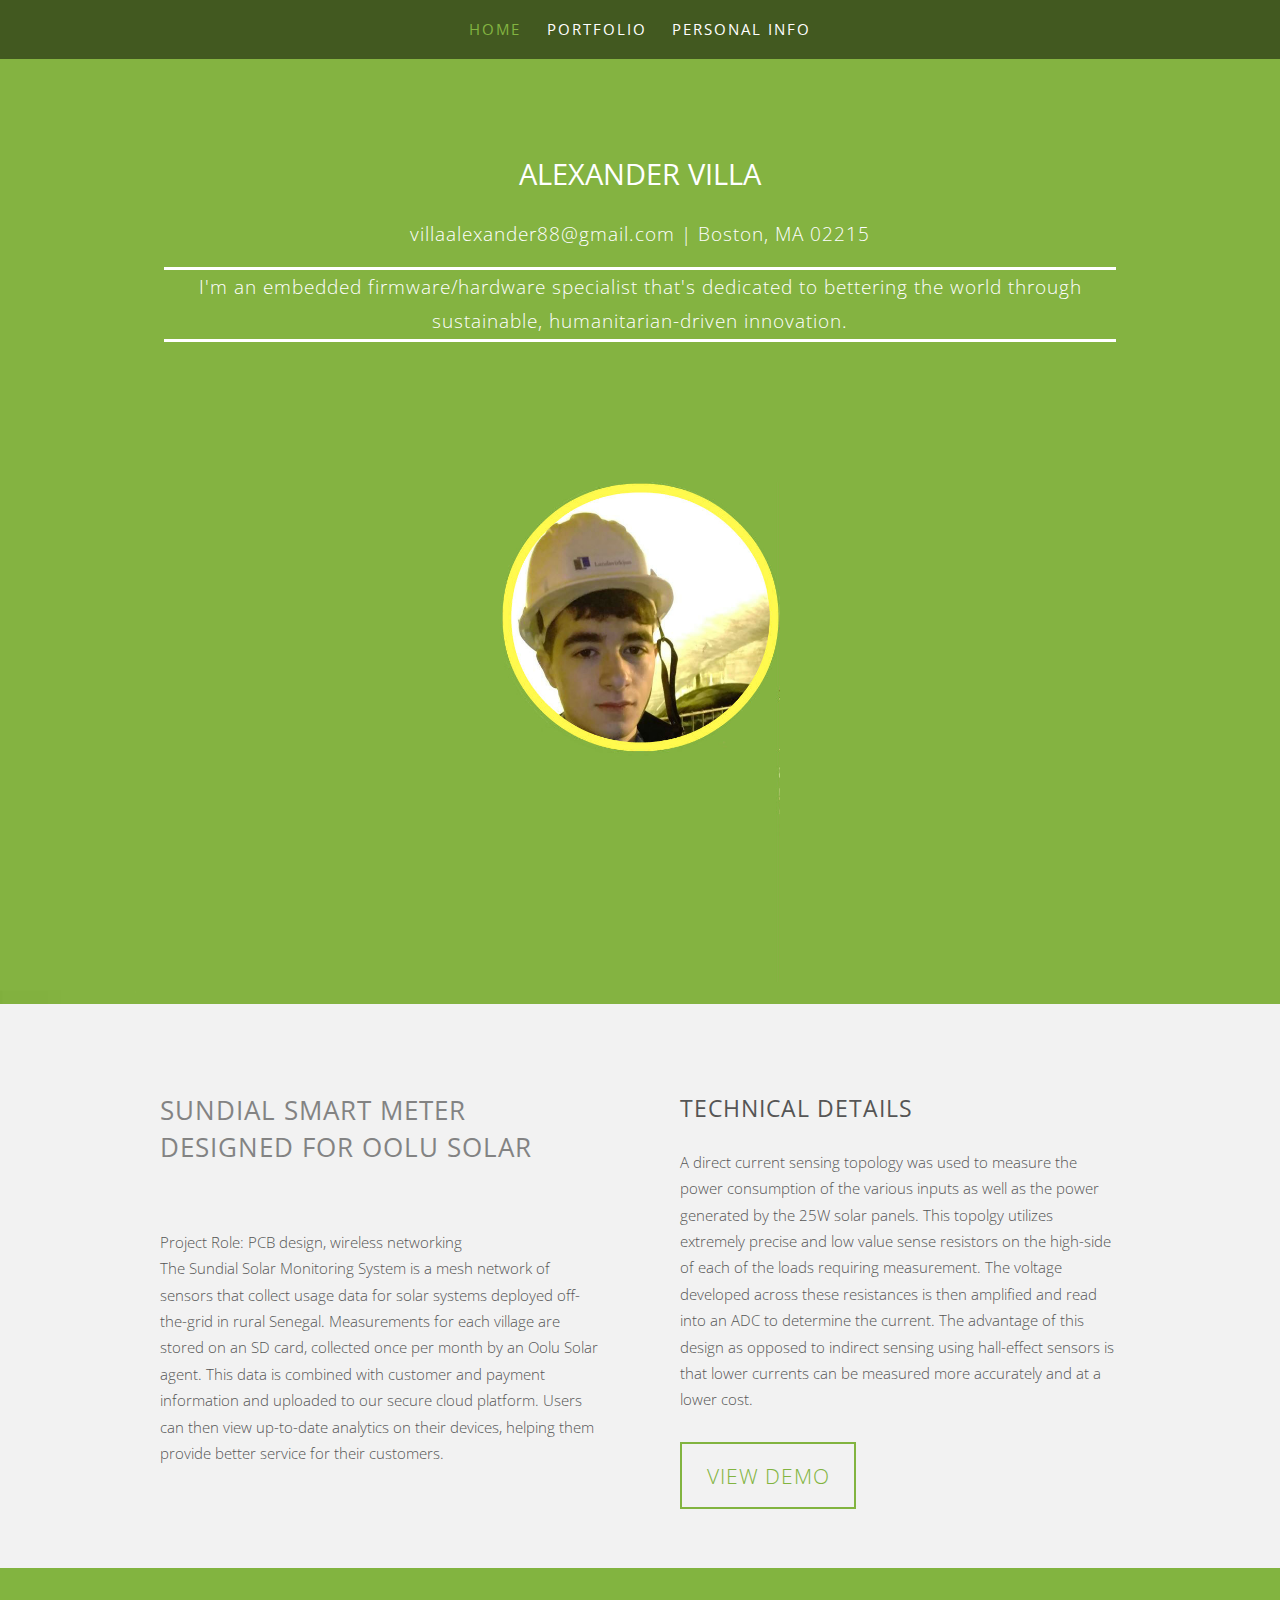
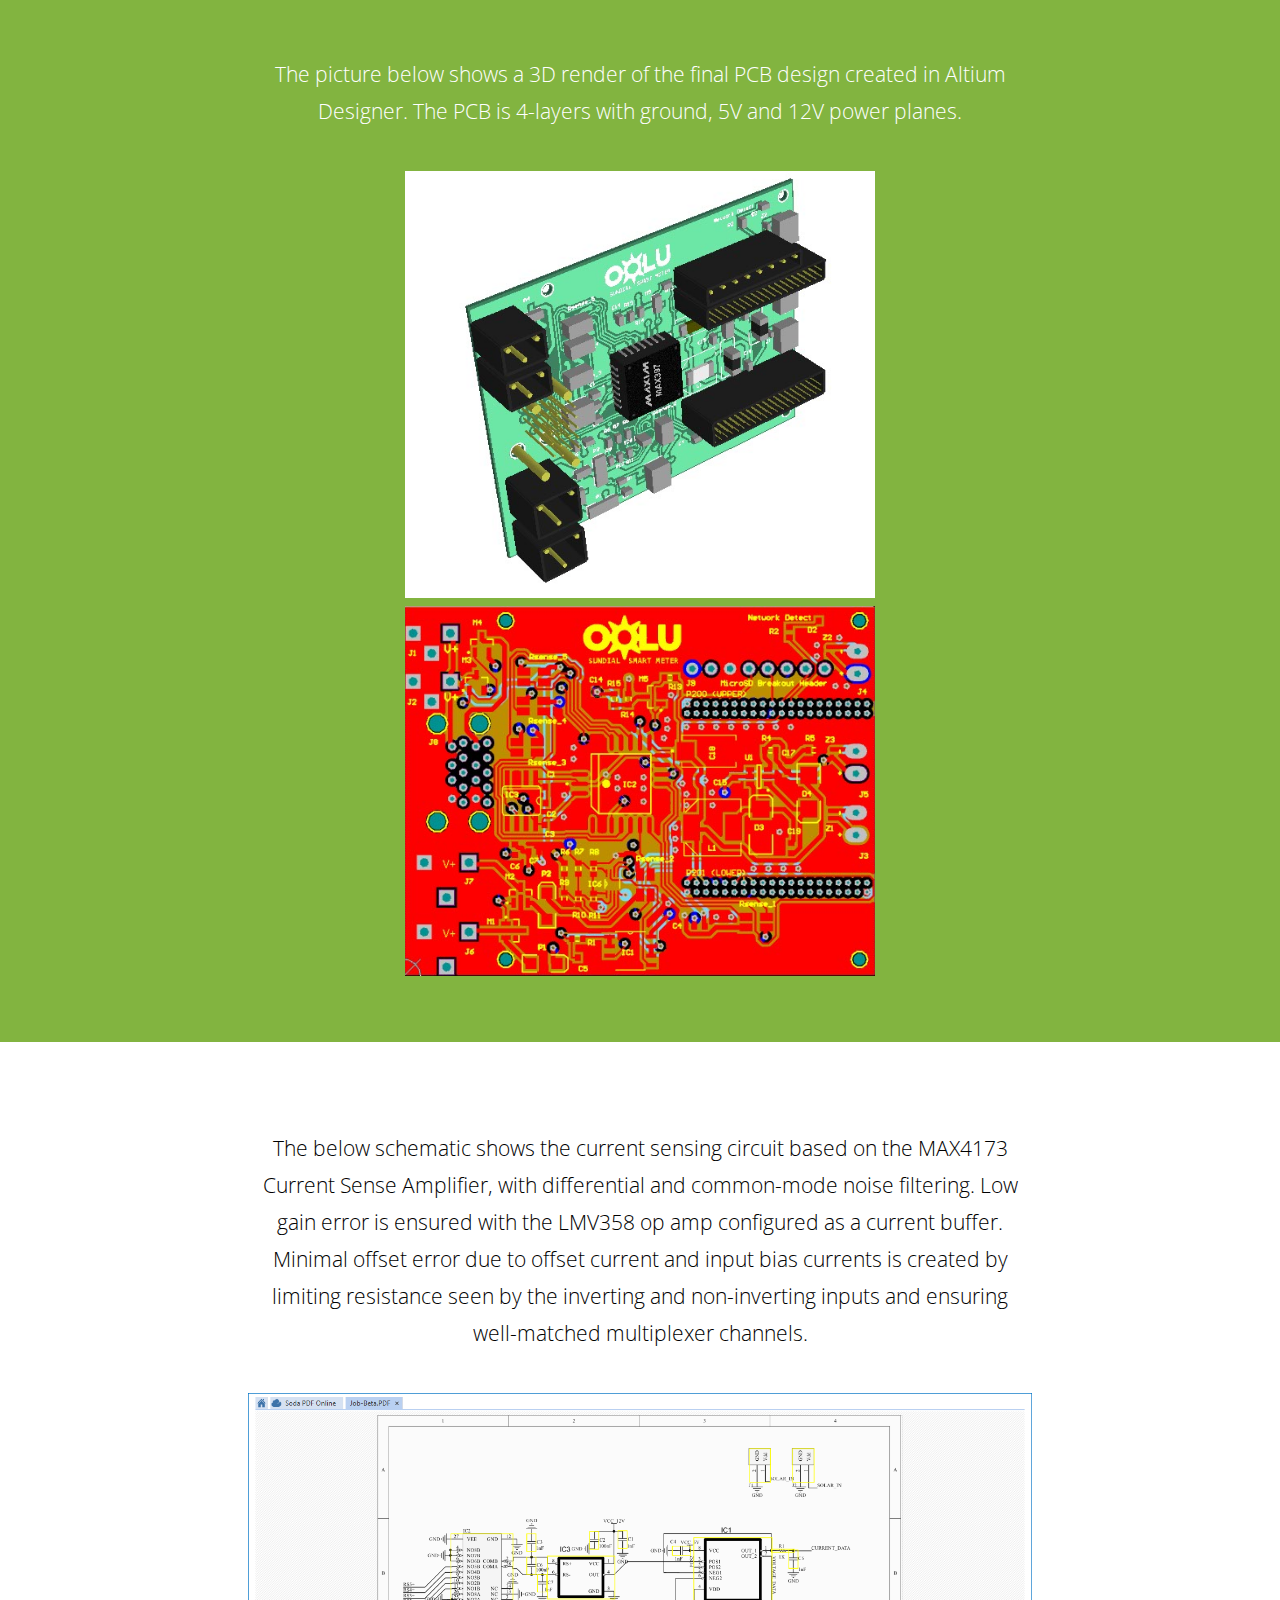
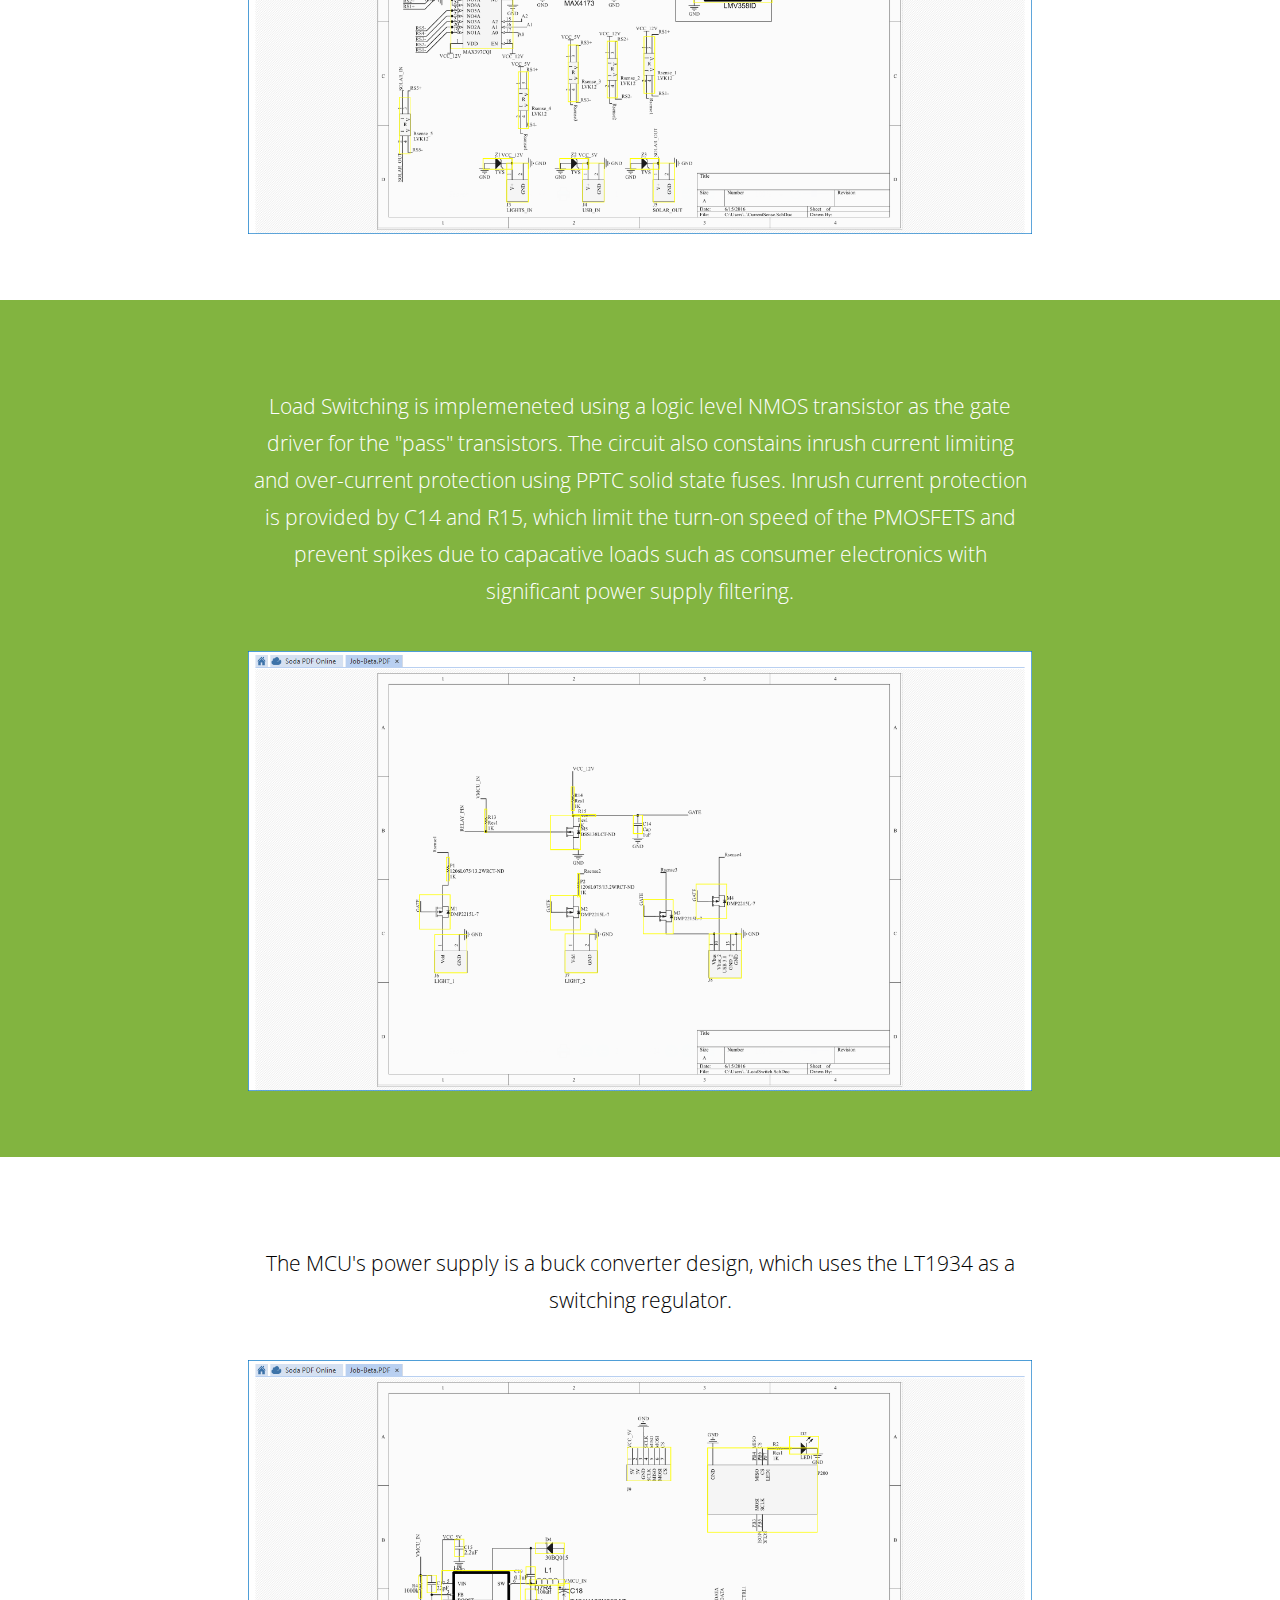
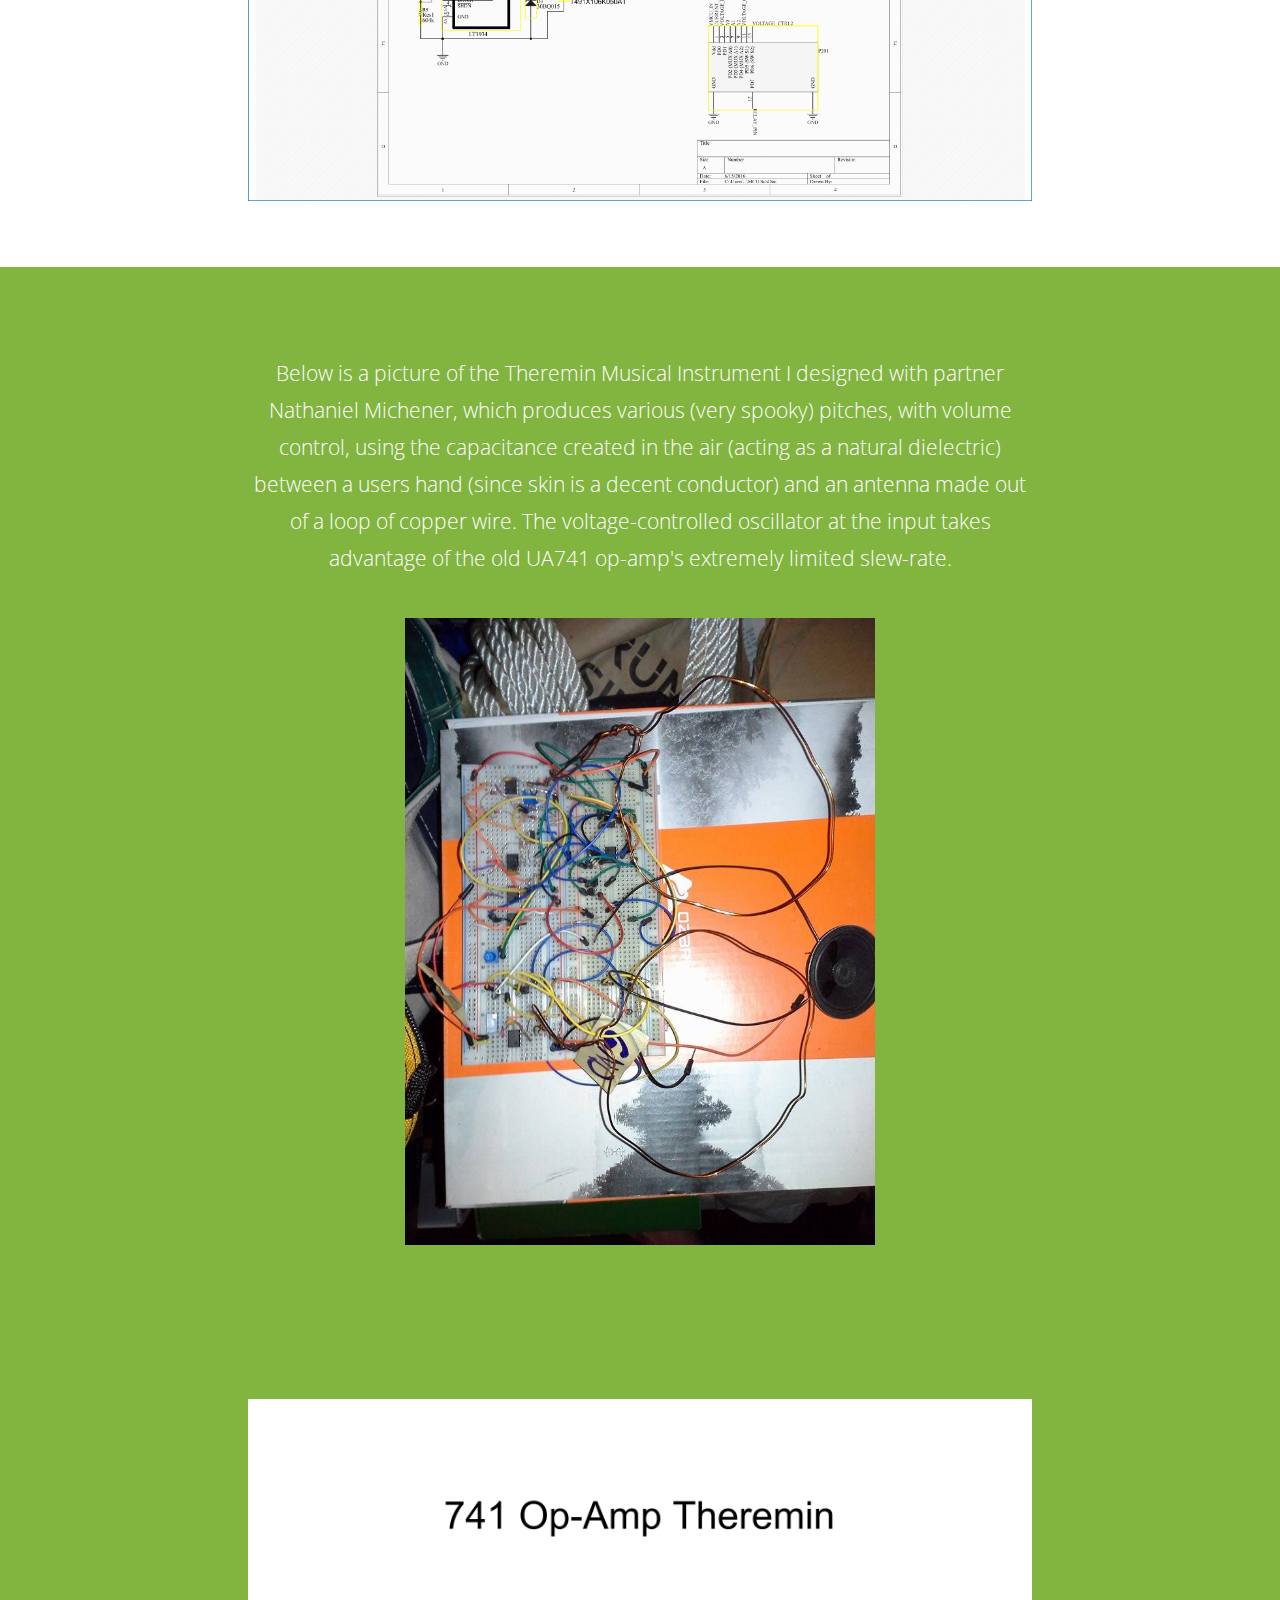
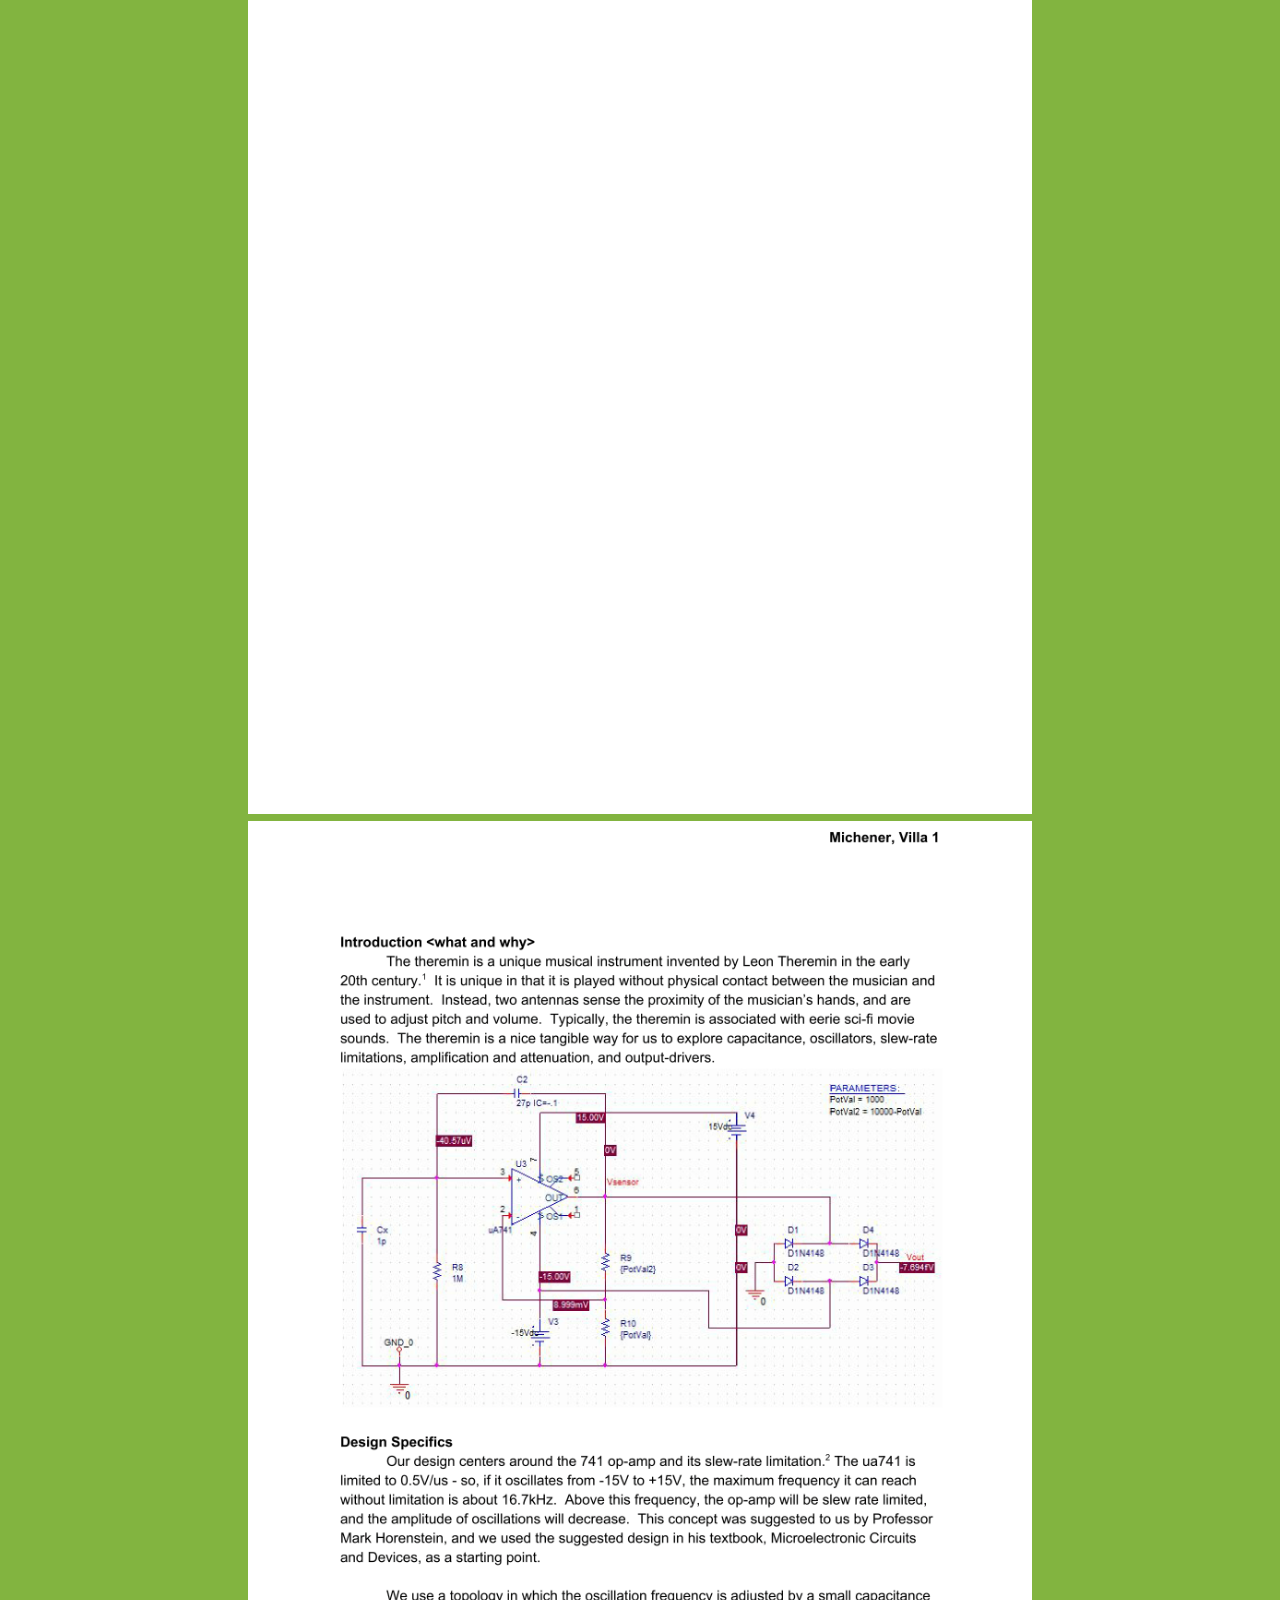
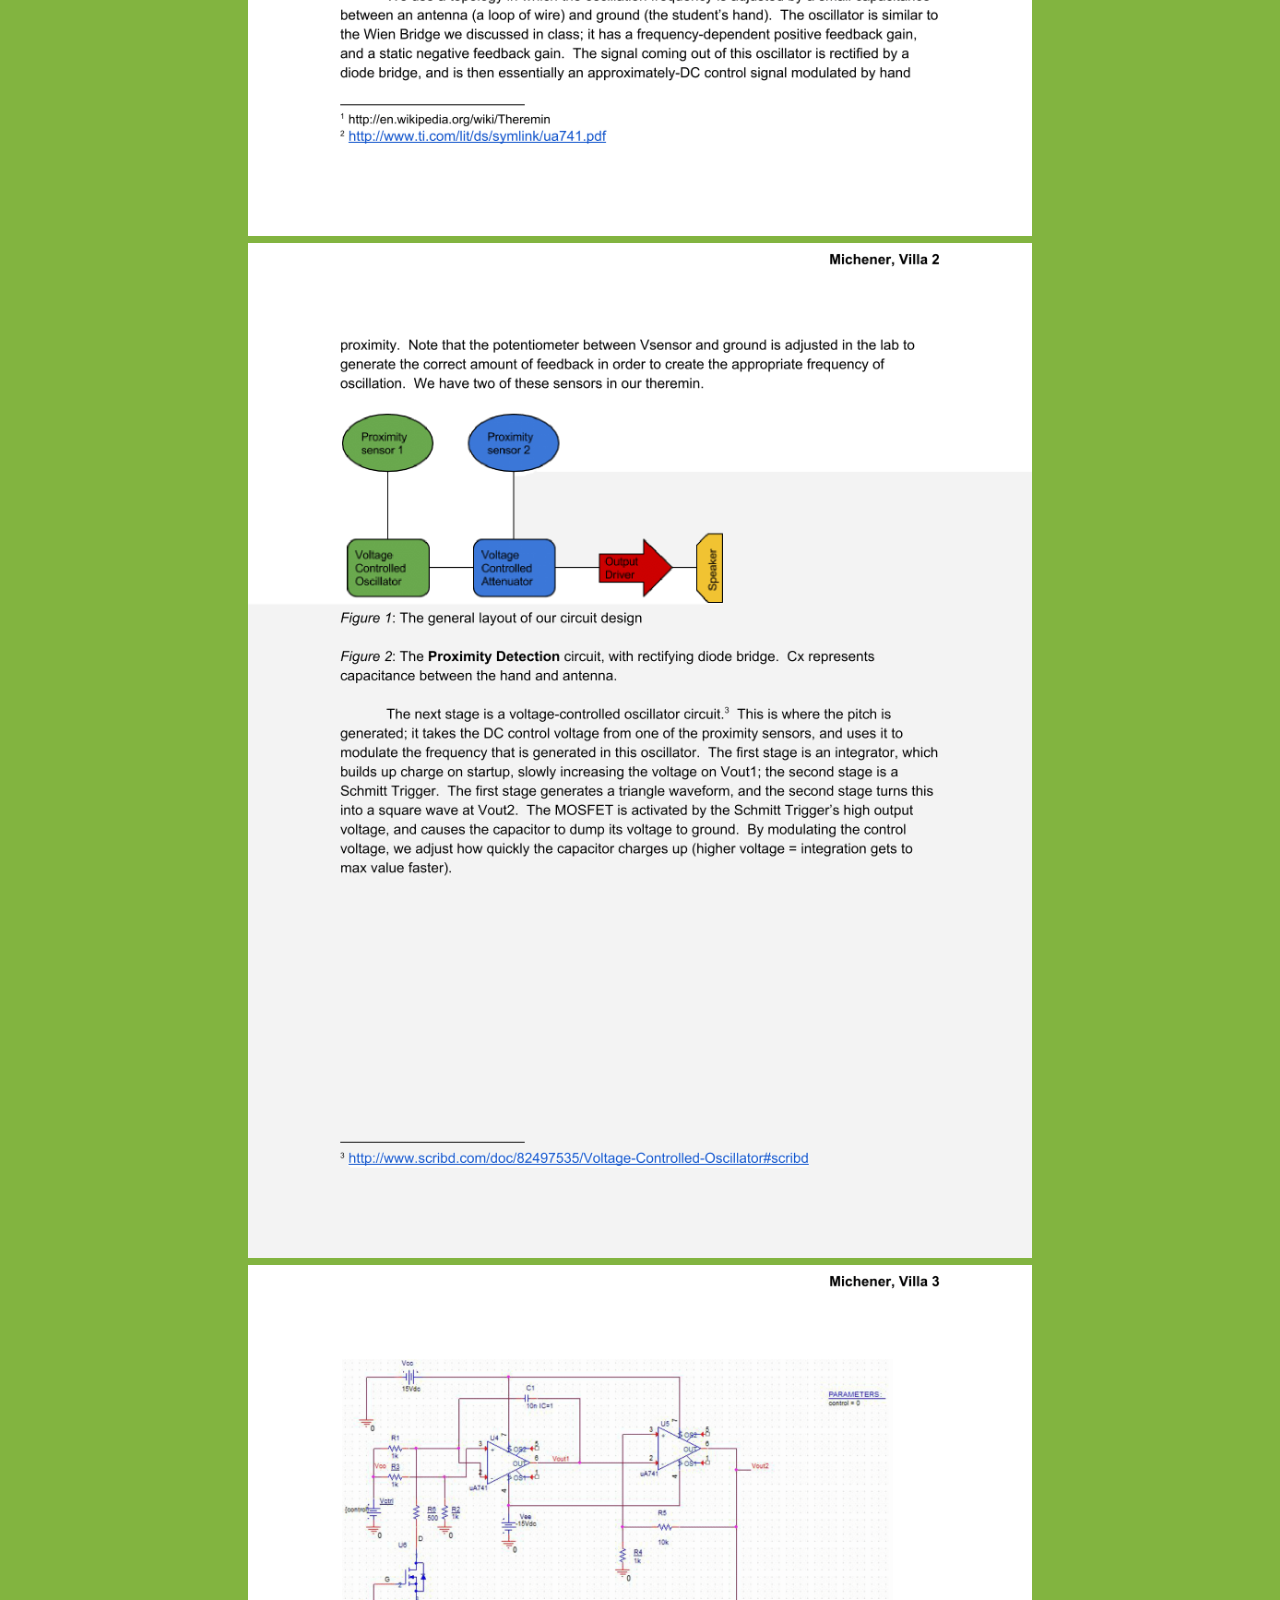
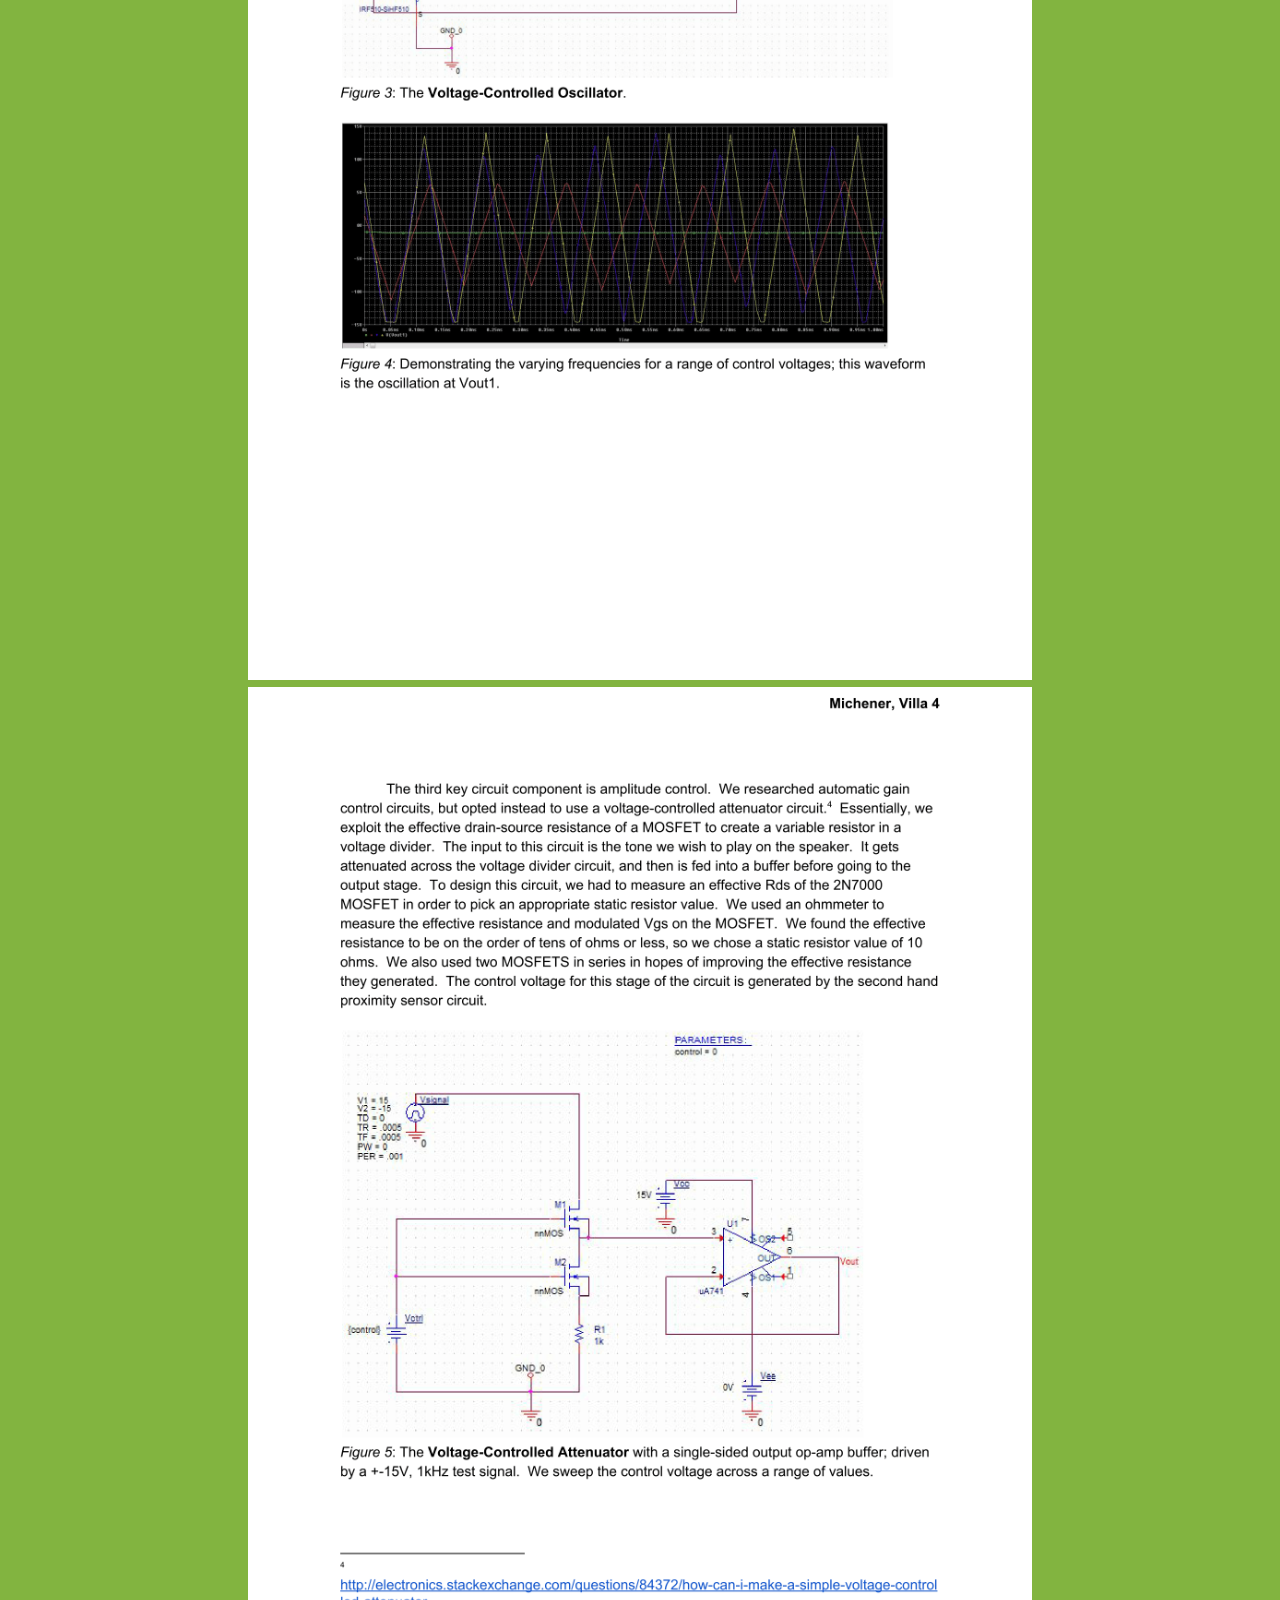
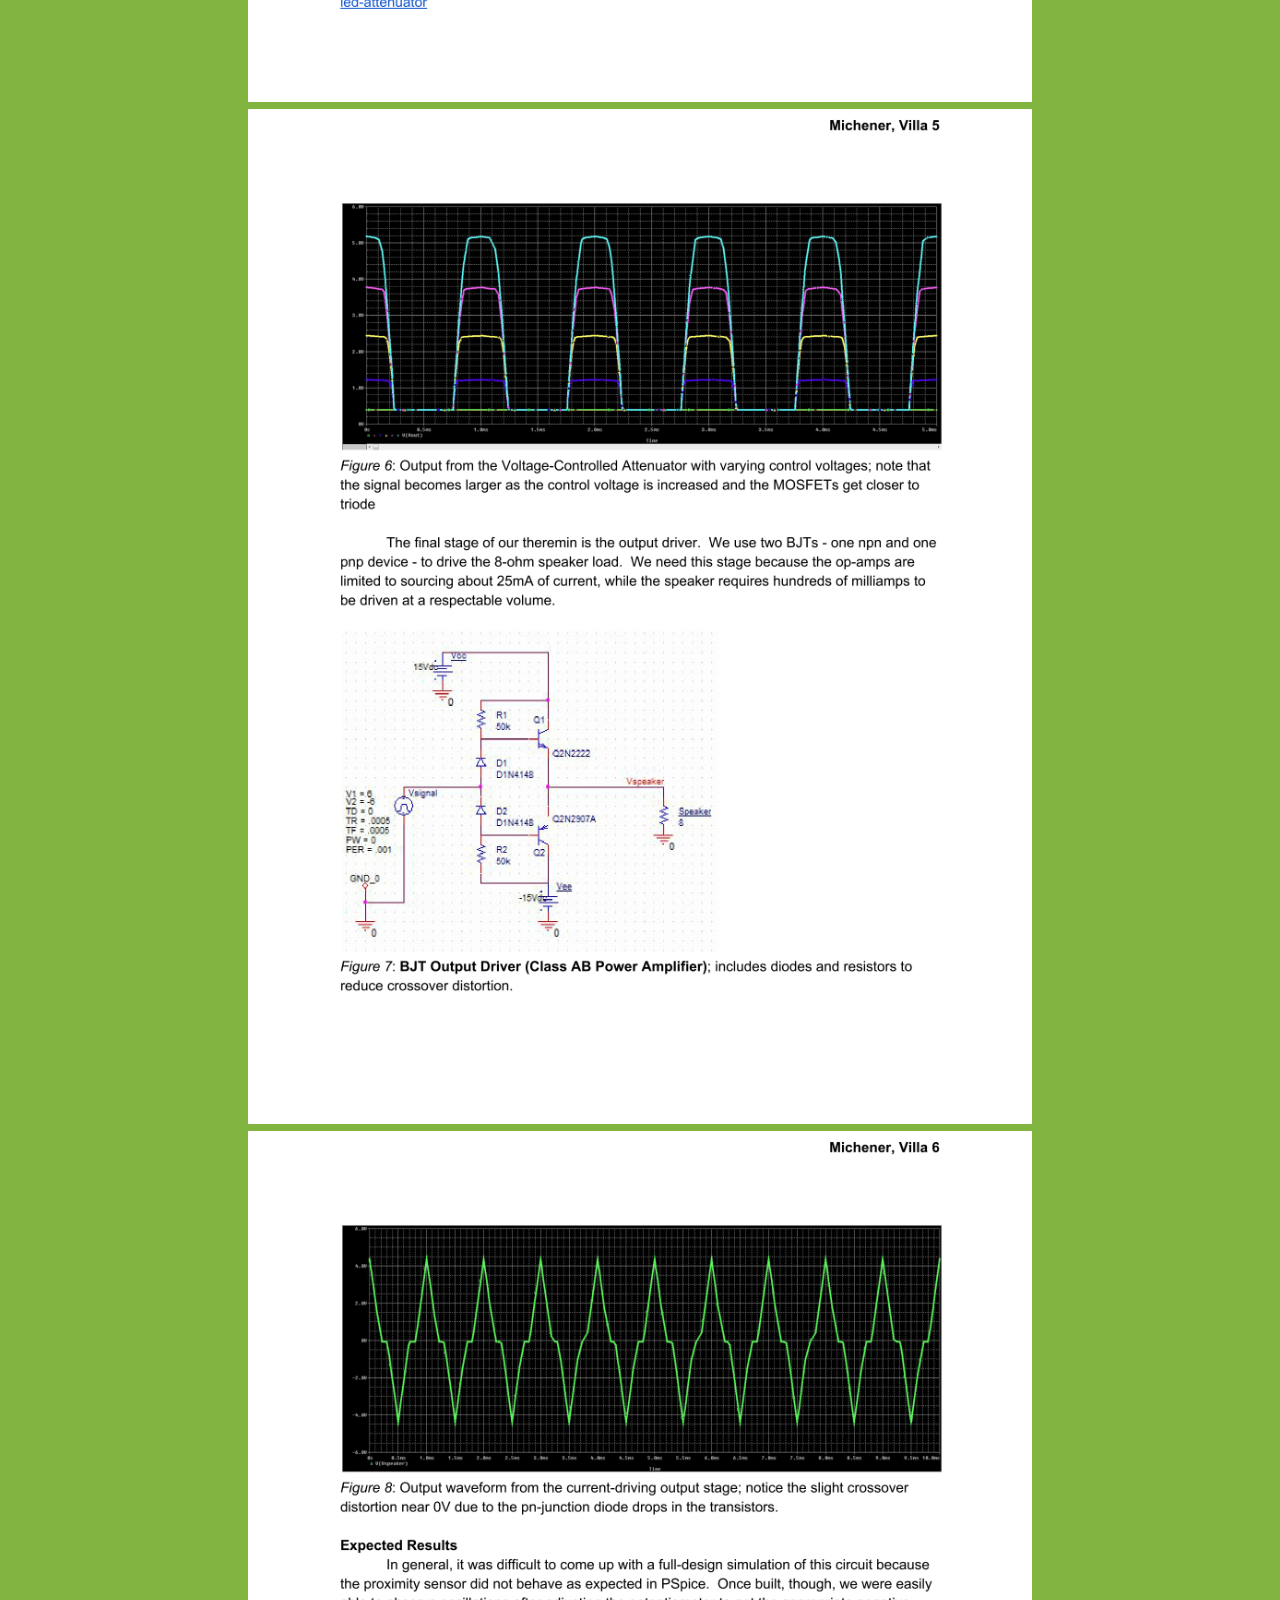
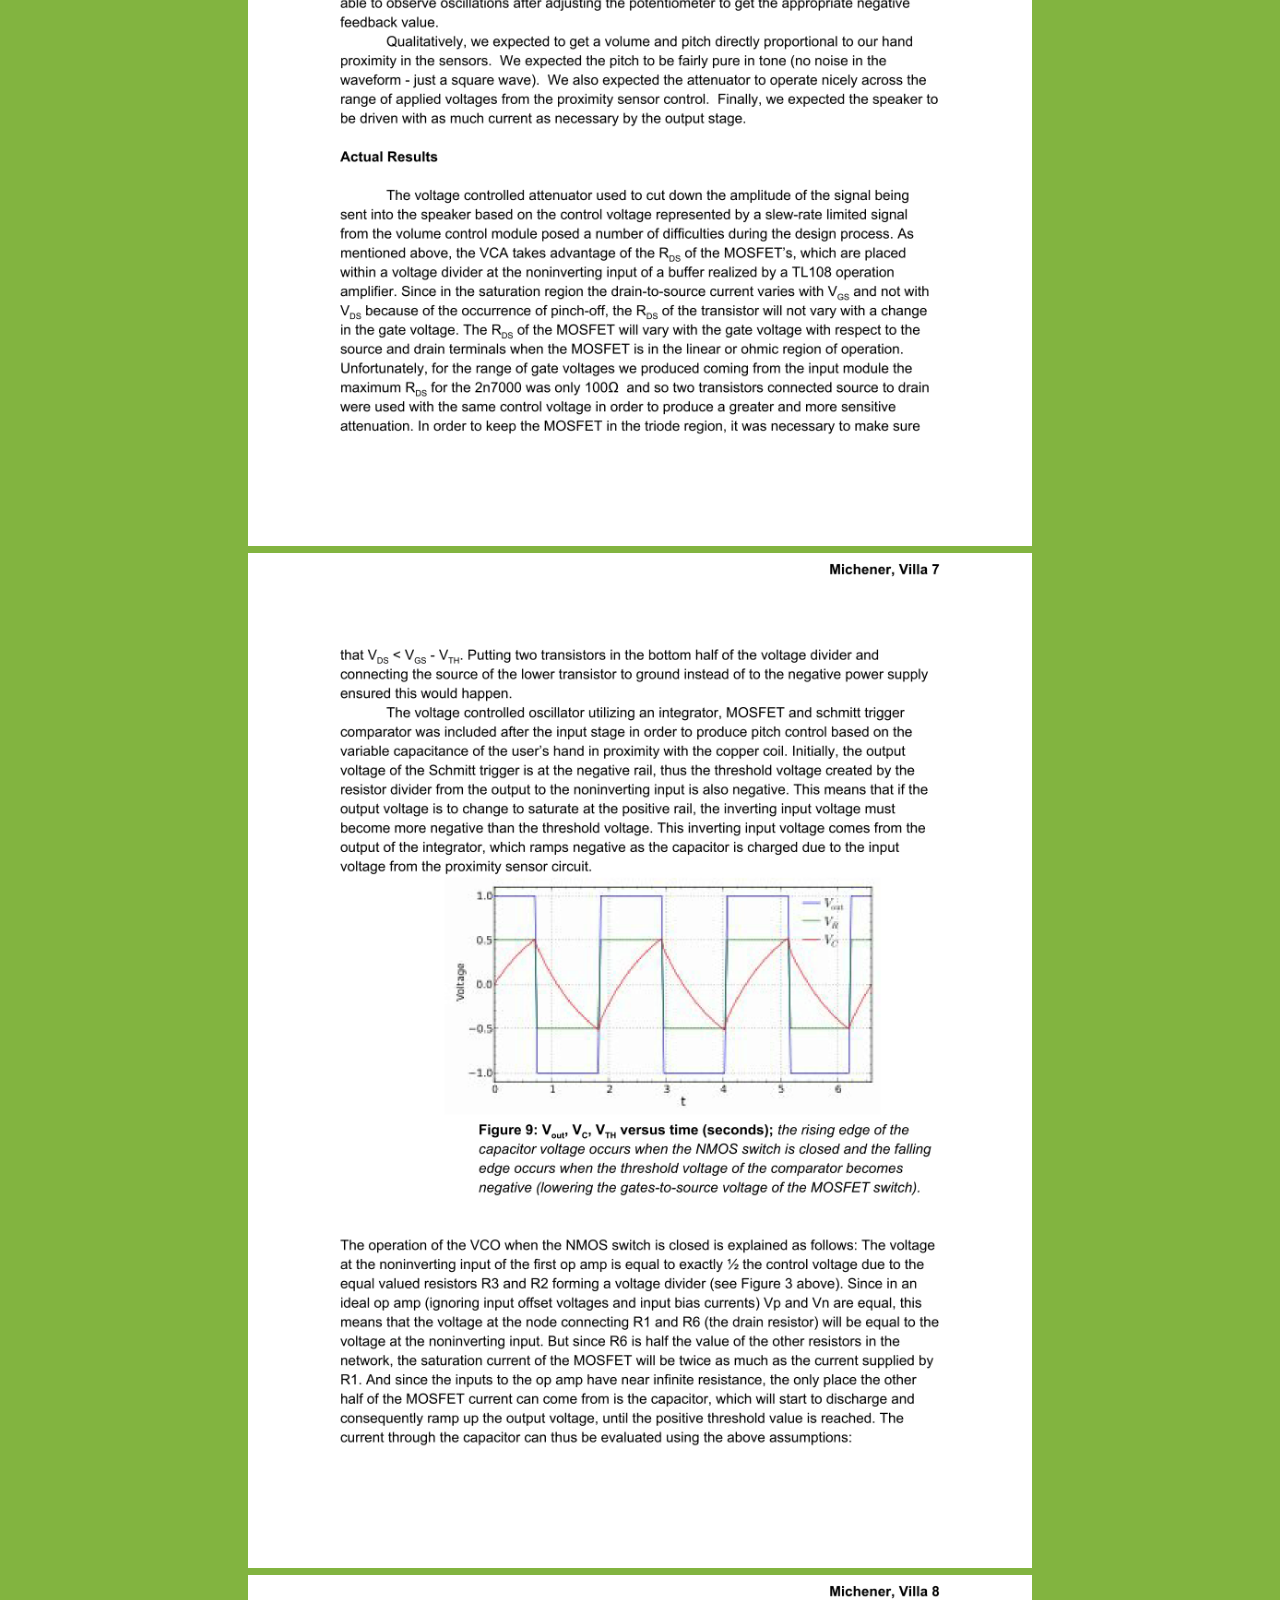
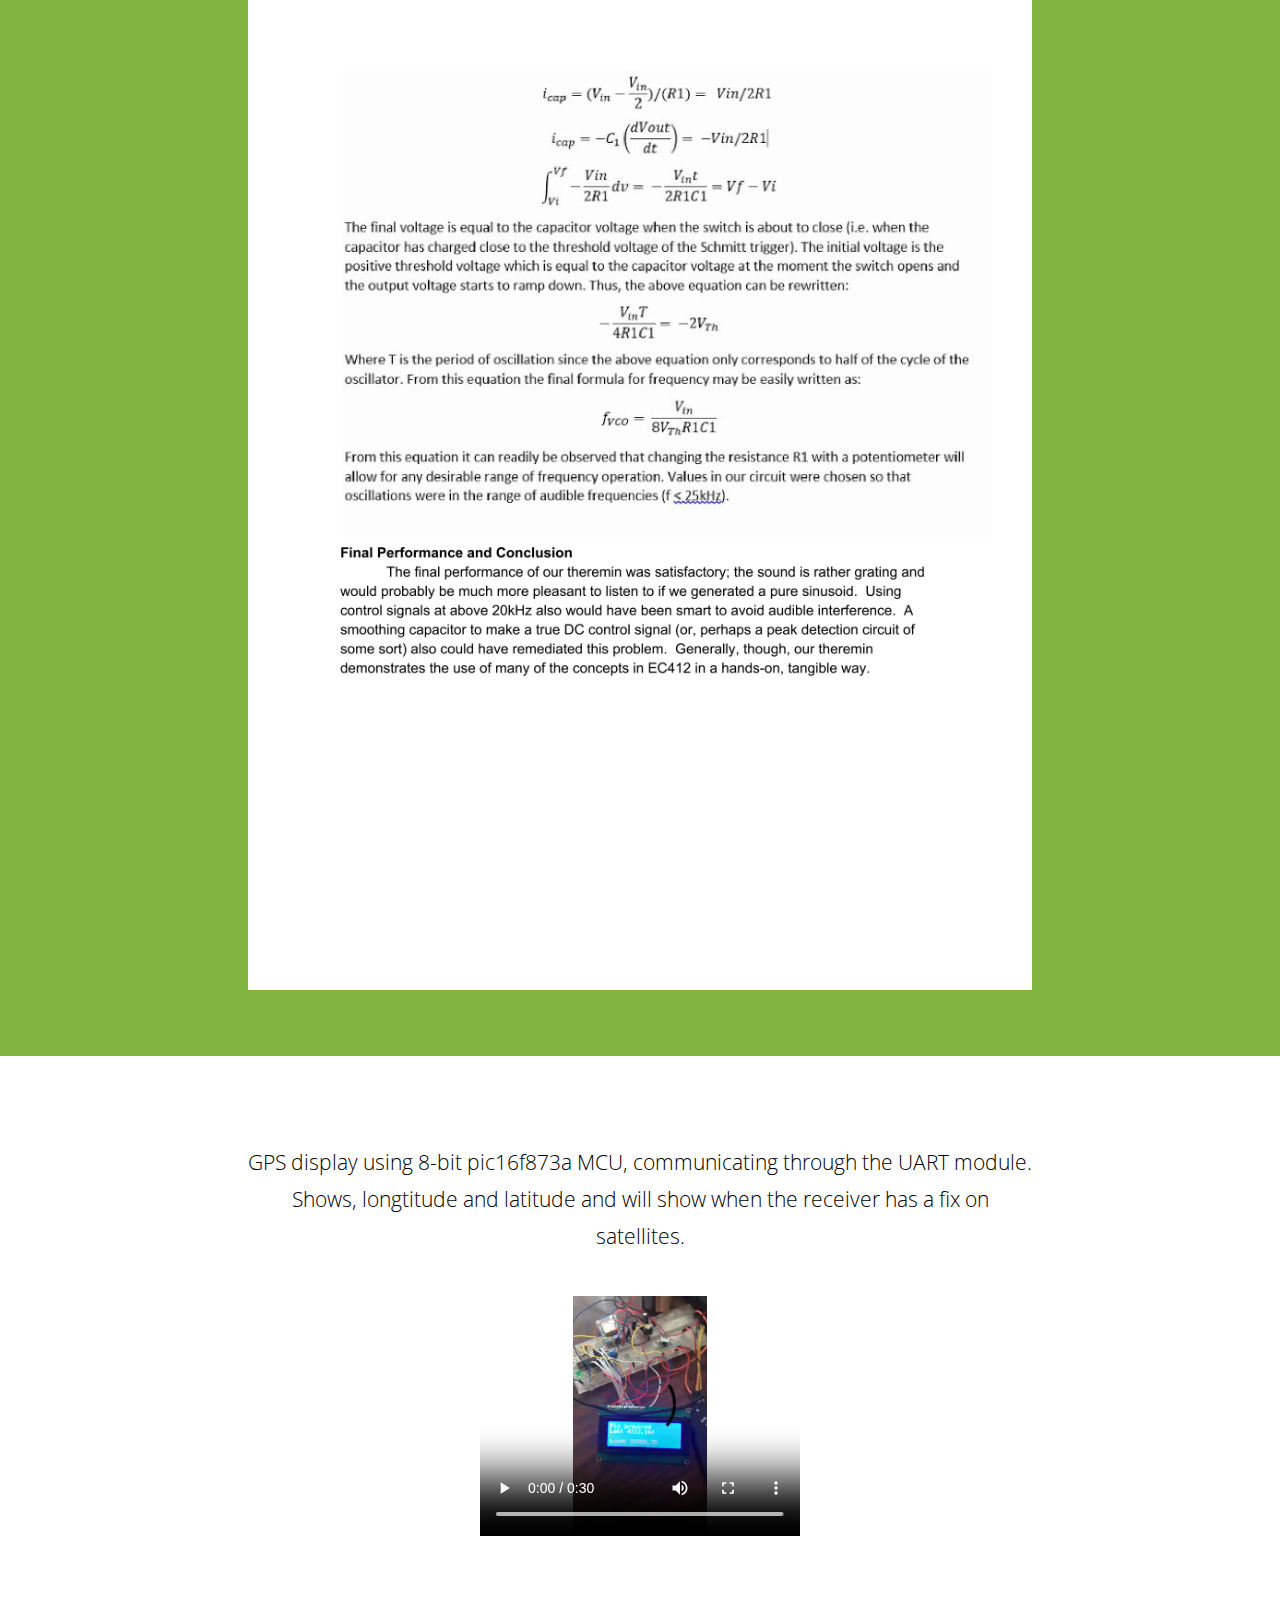
==== commit db16b0e5: "Change" ====
--- a/index.html
+++ b/index.html
@@ -21,6 +21,7 @@
 			<link rel="stylesheet" href="css/style.css" />
 
 		</noscript>
+		
 		<!--[if lte IE 8]><link rel="stylesheet" href="css/ie/v8.css" /><![endif]-->
 	</head>
 	<body class="homepage">
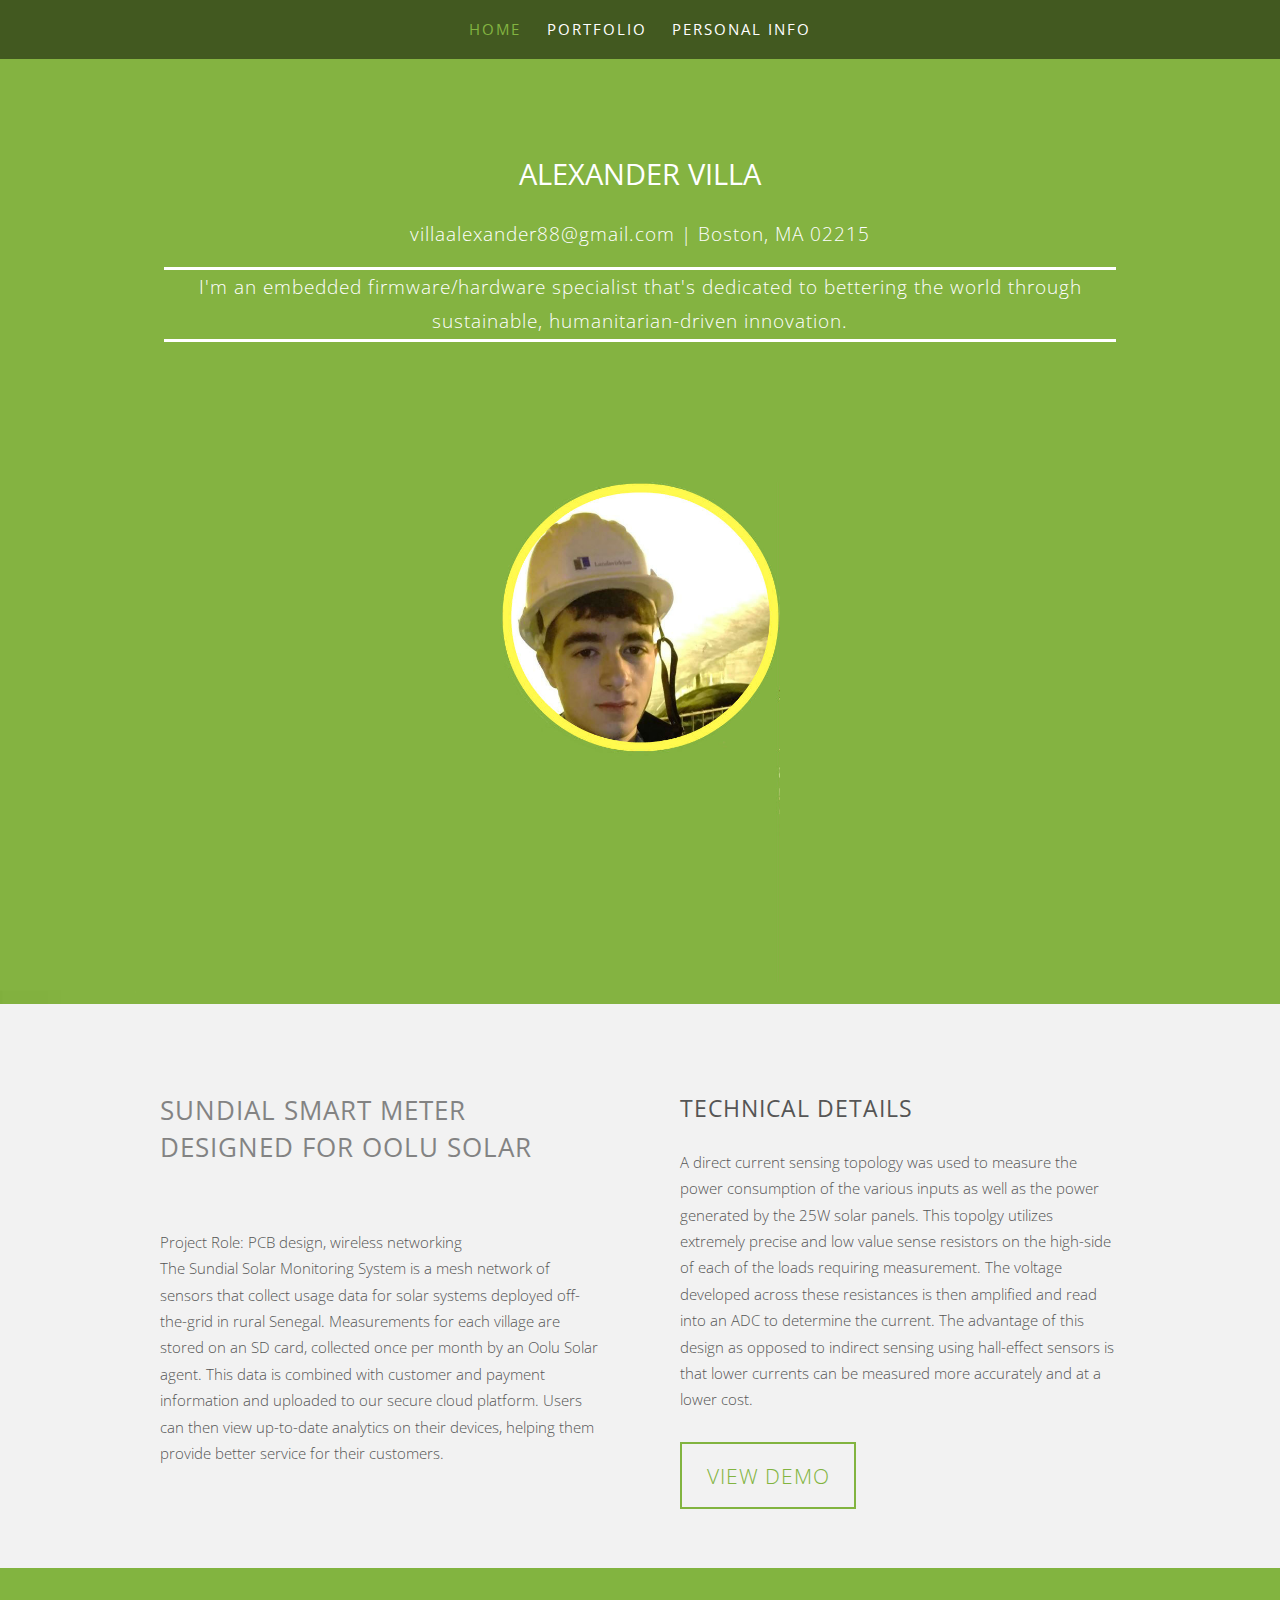
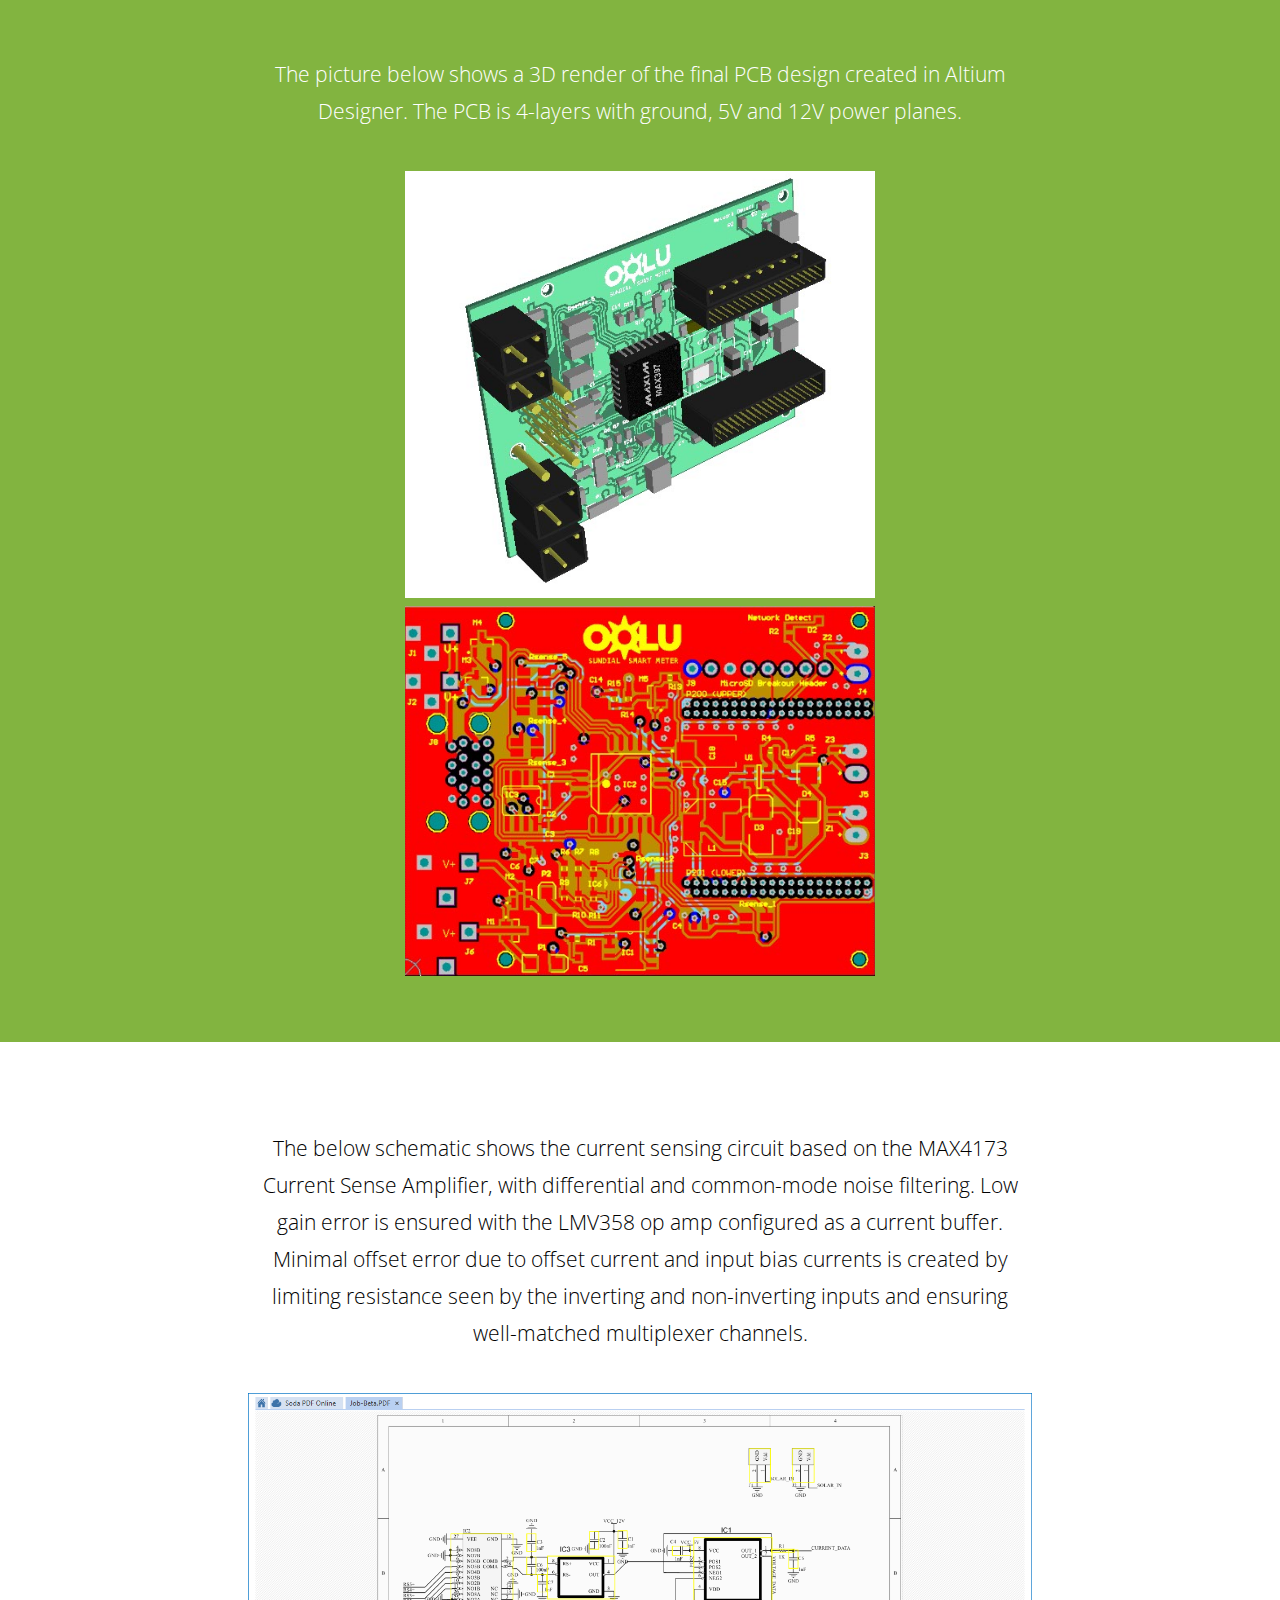
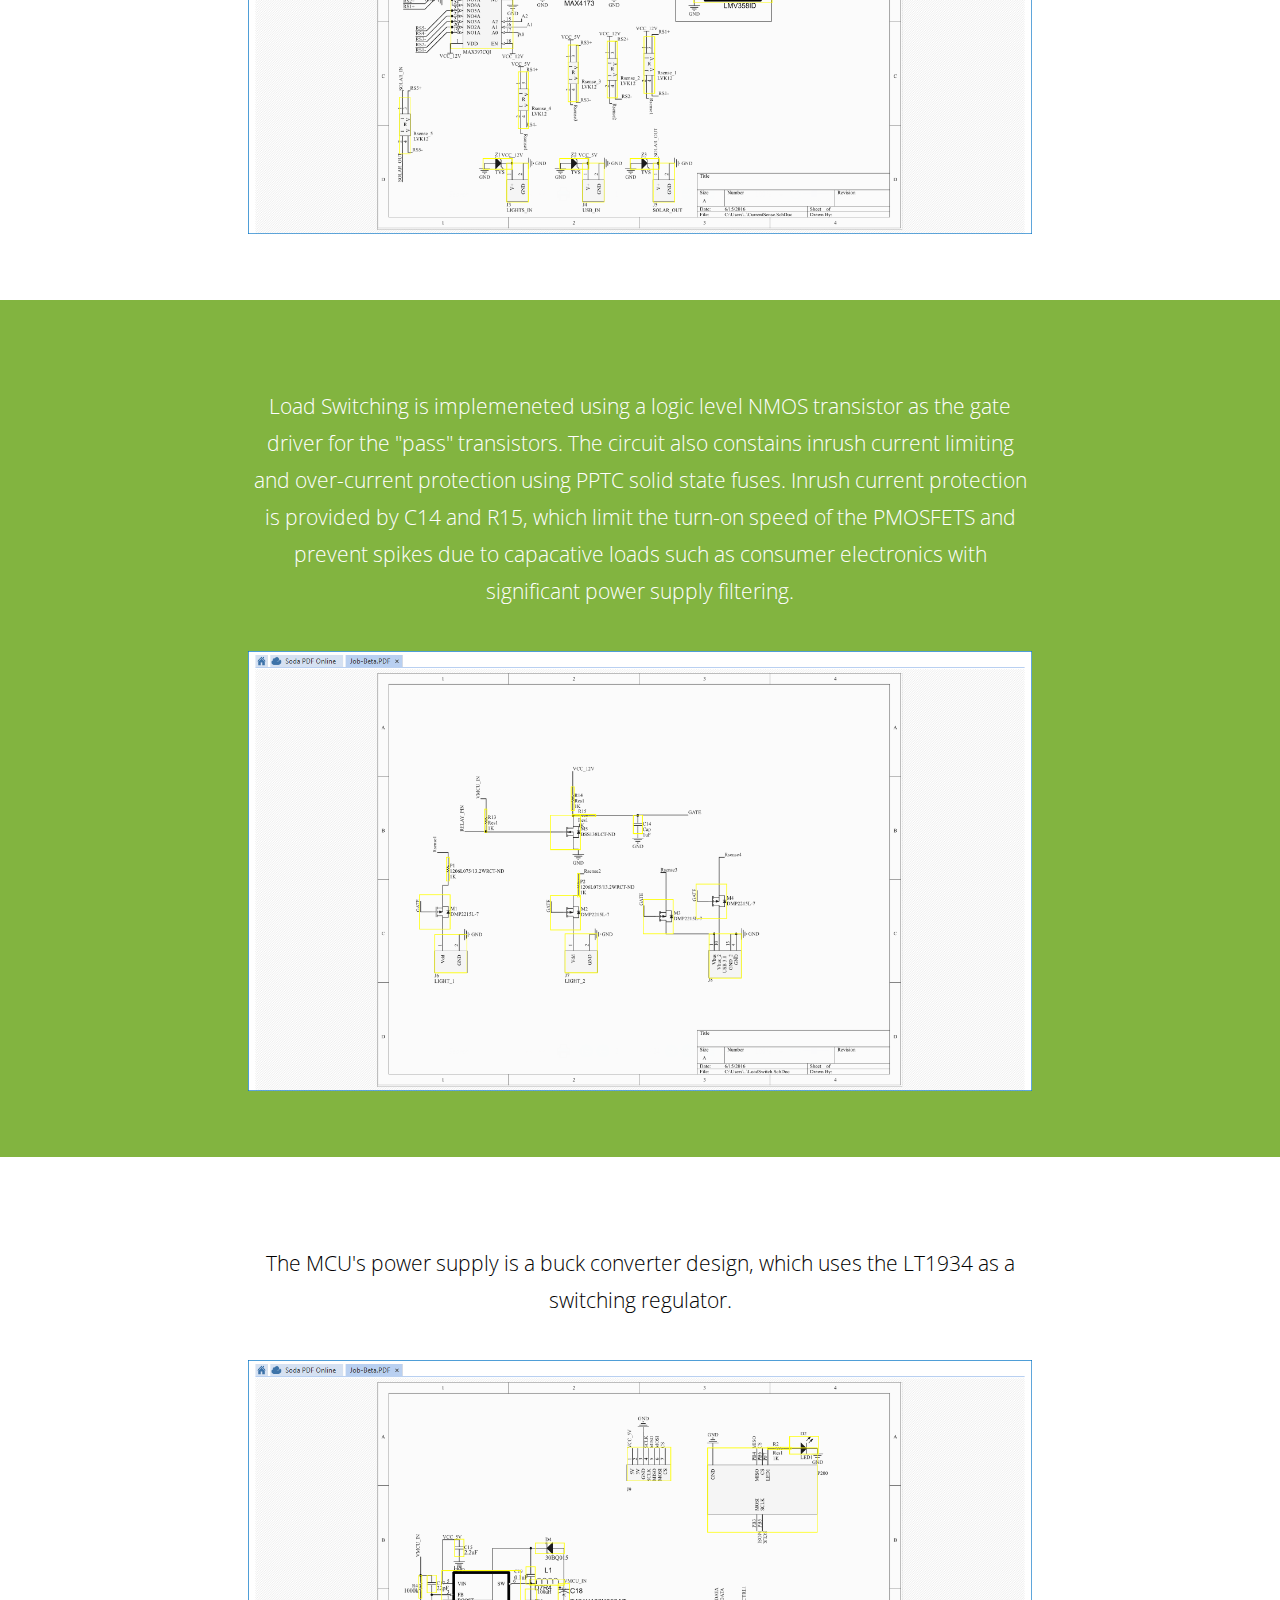
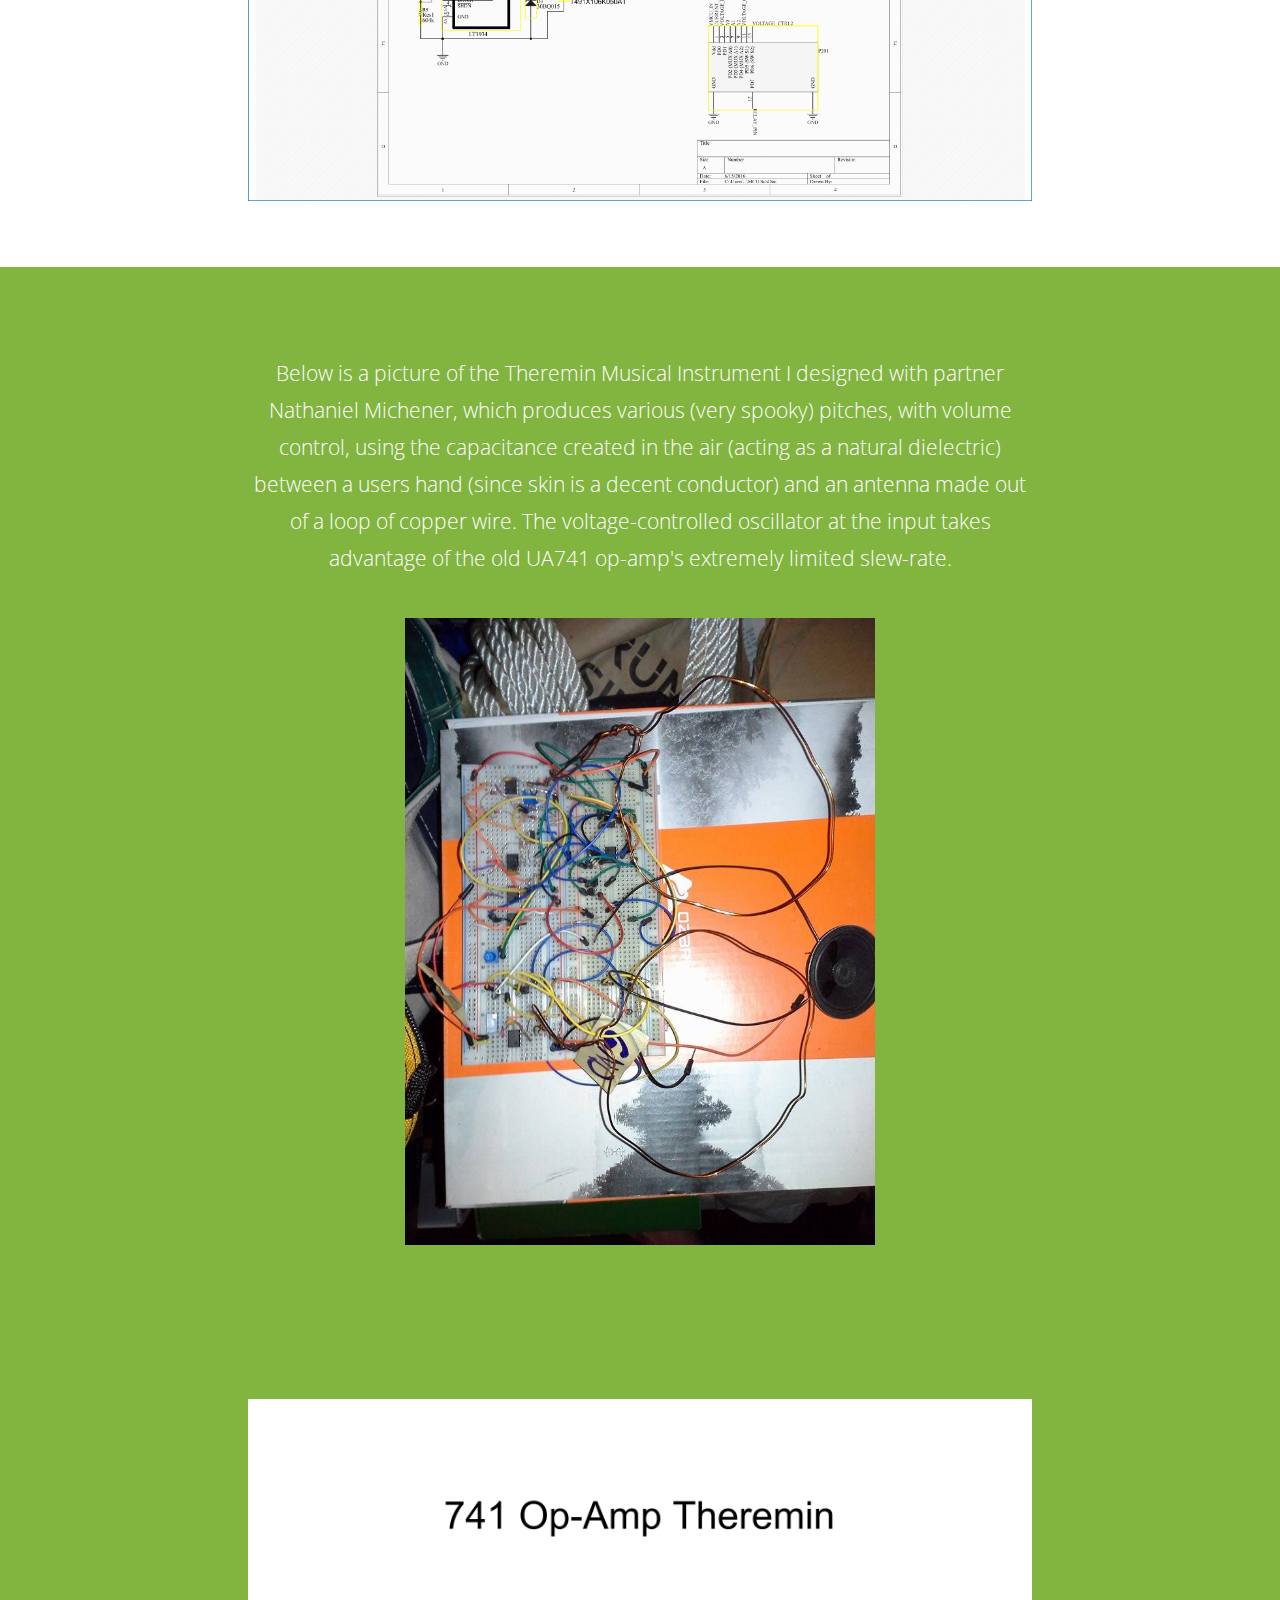
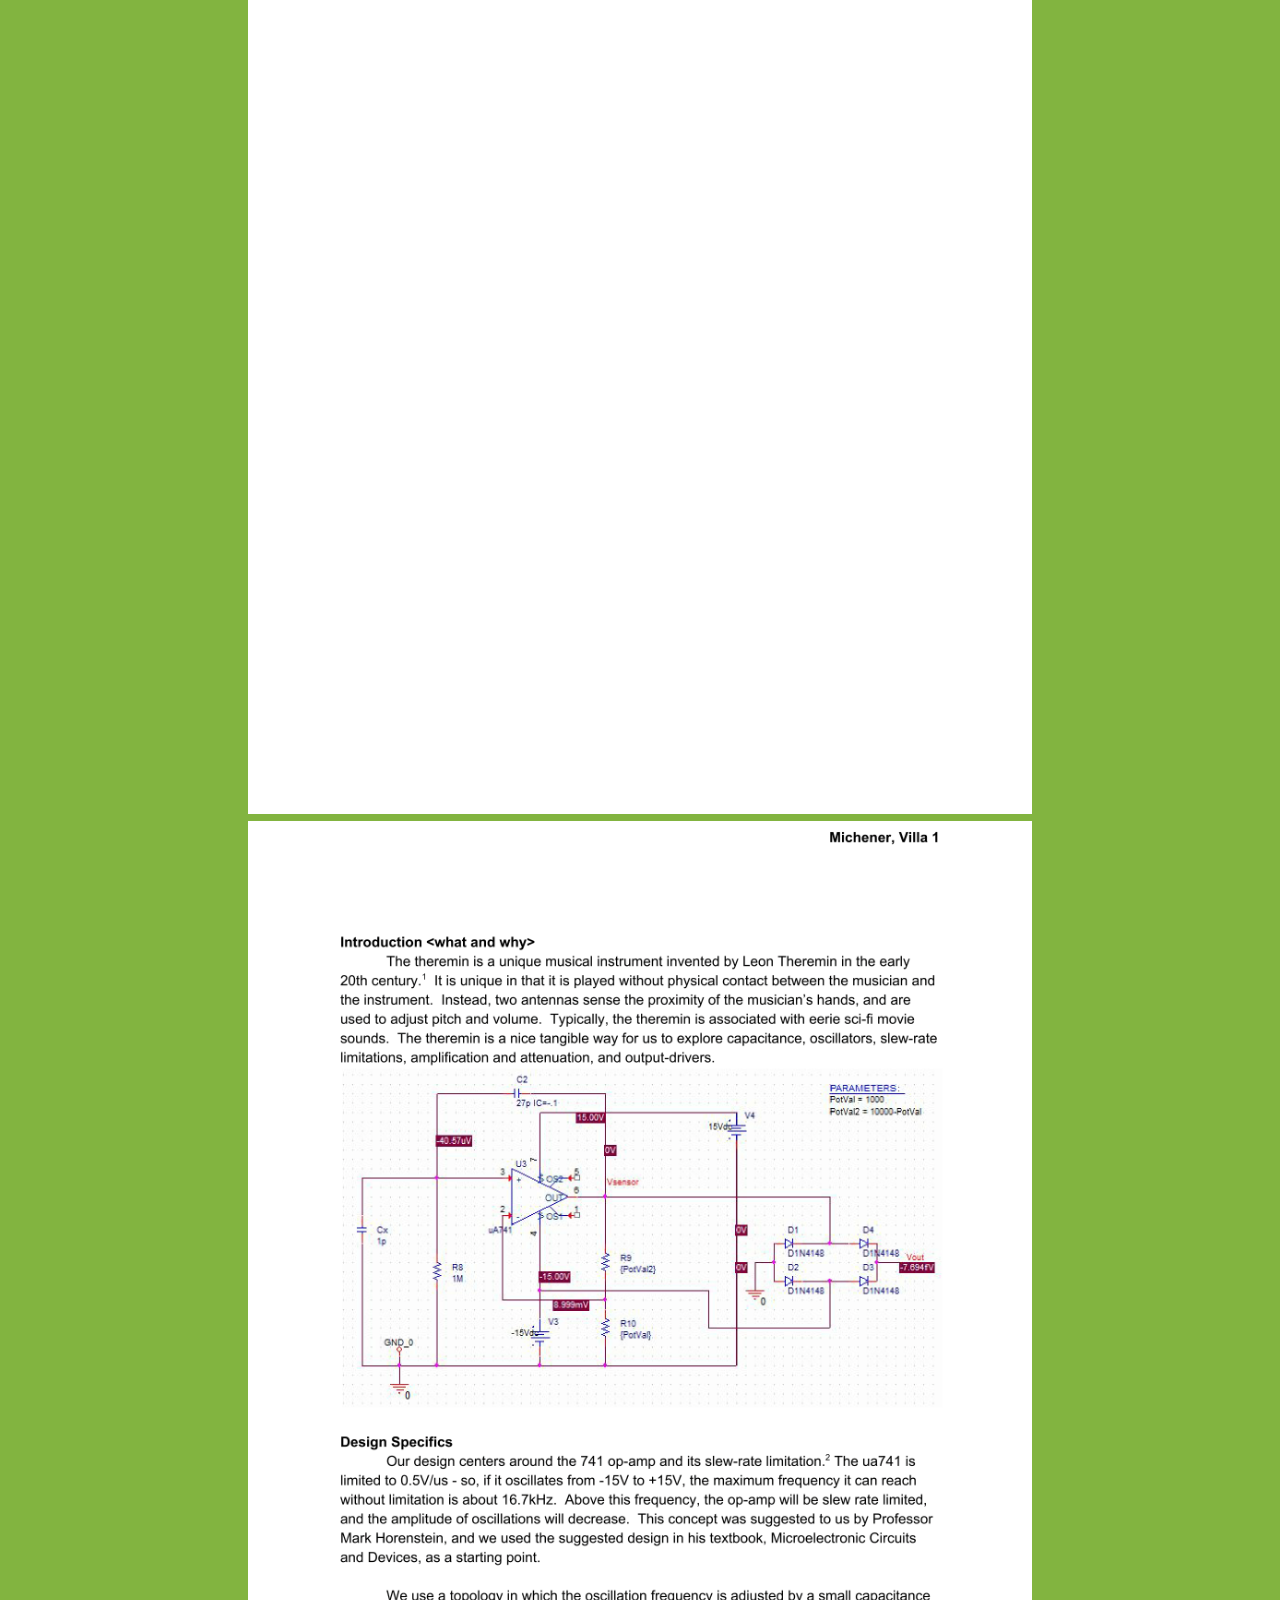
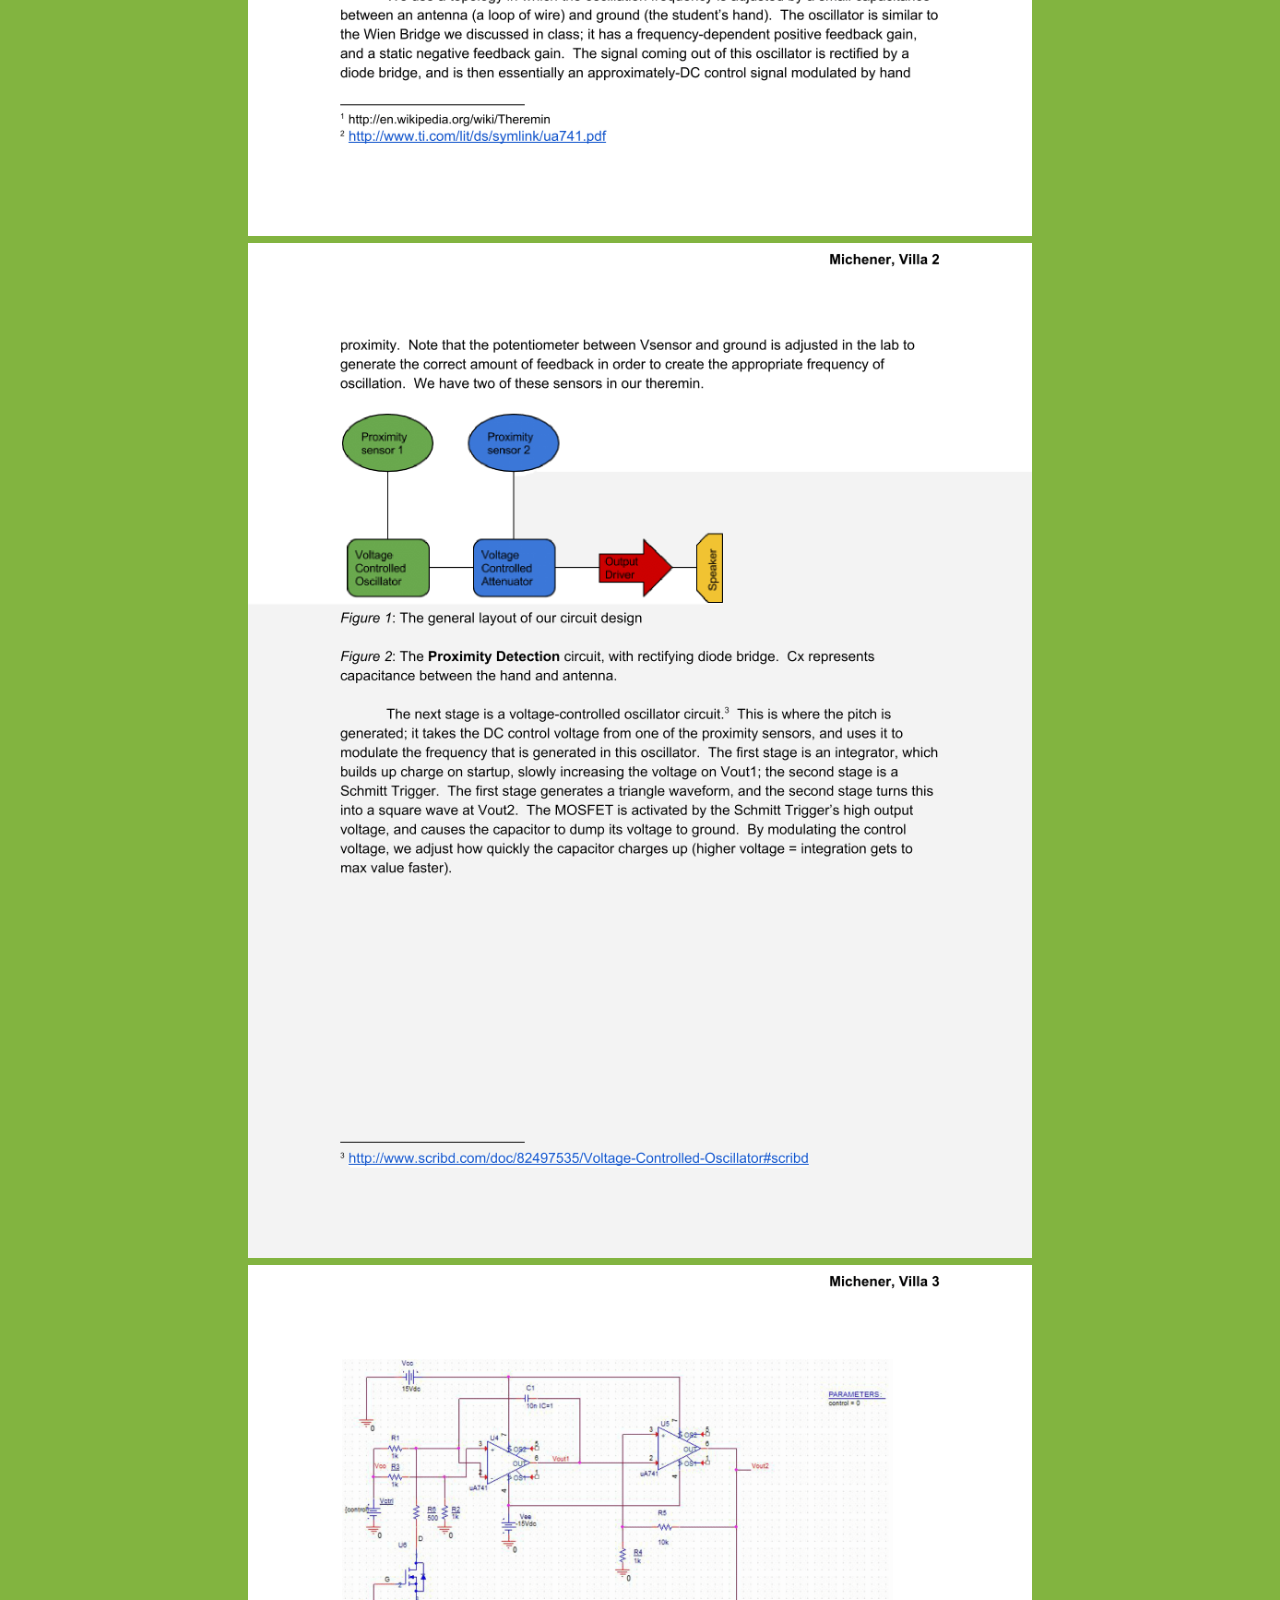
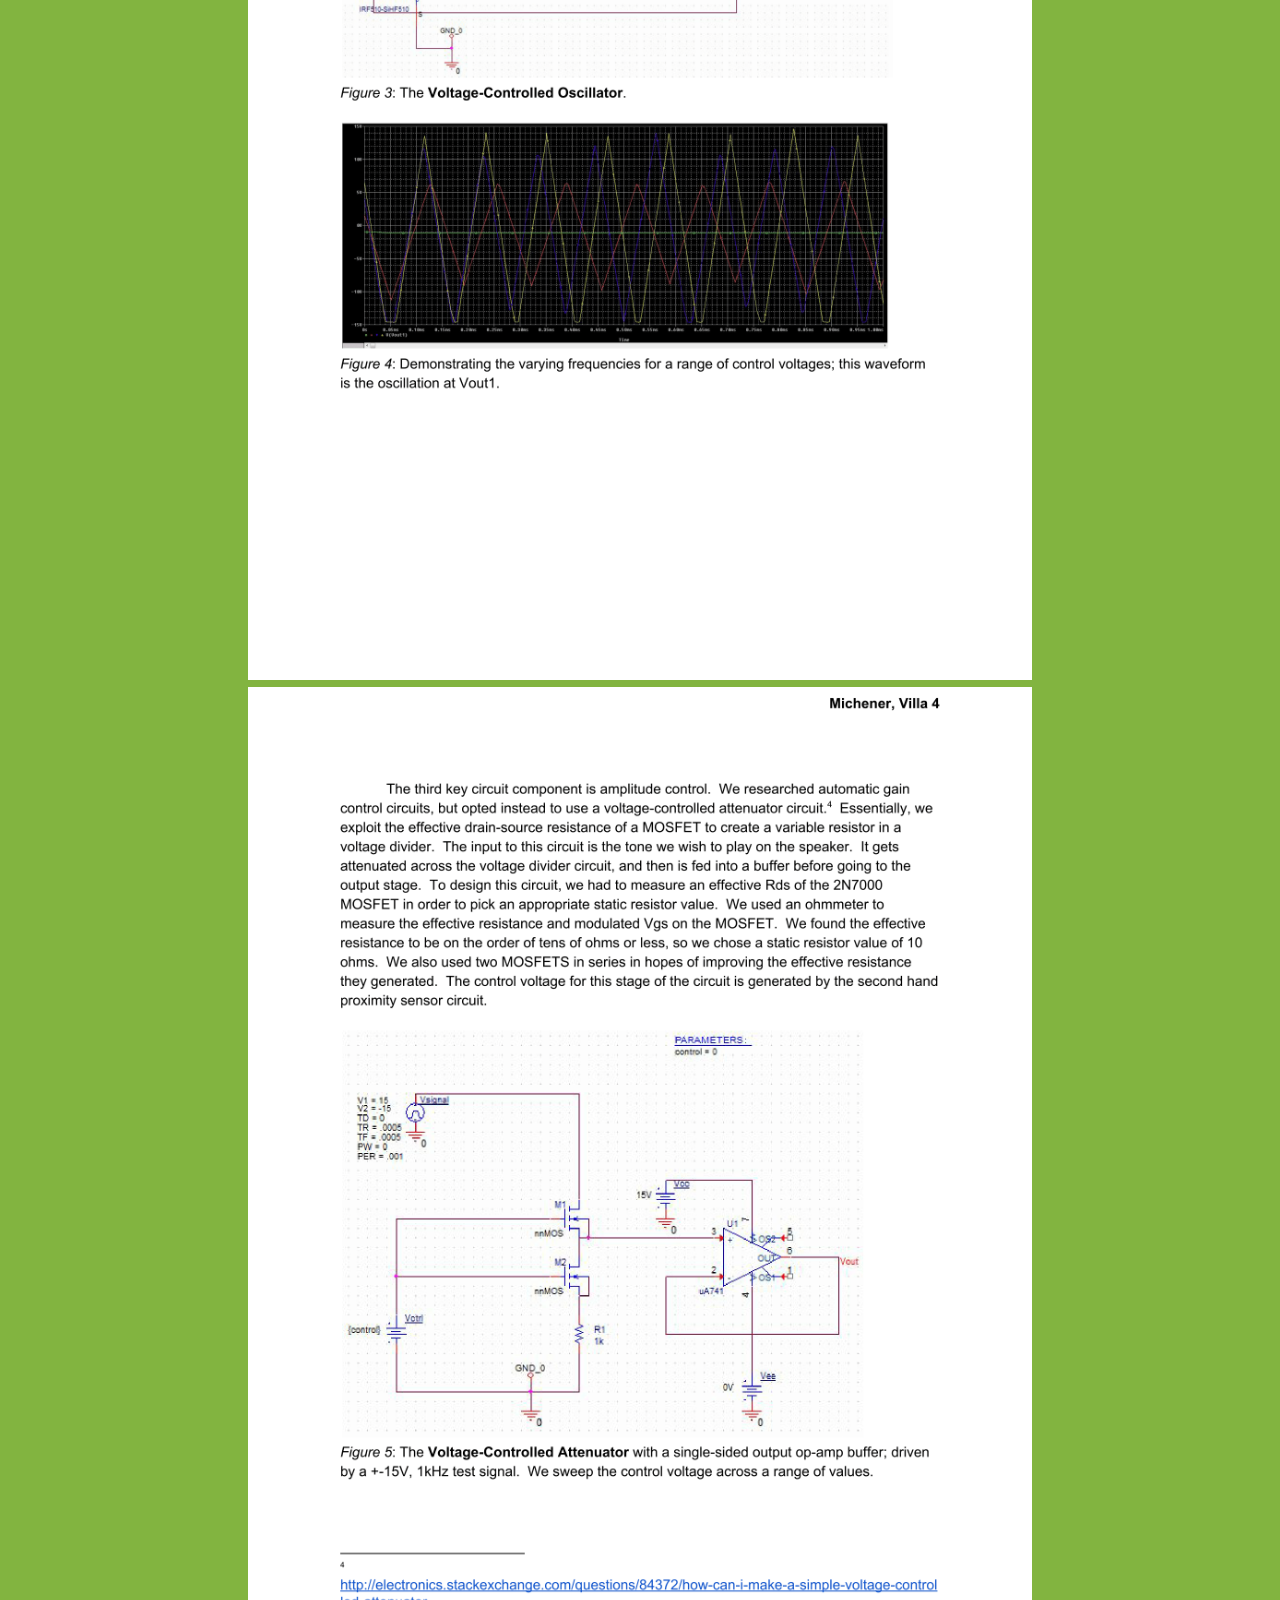
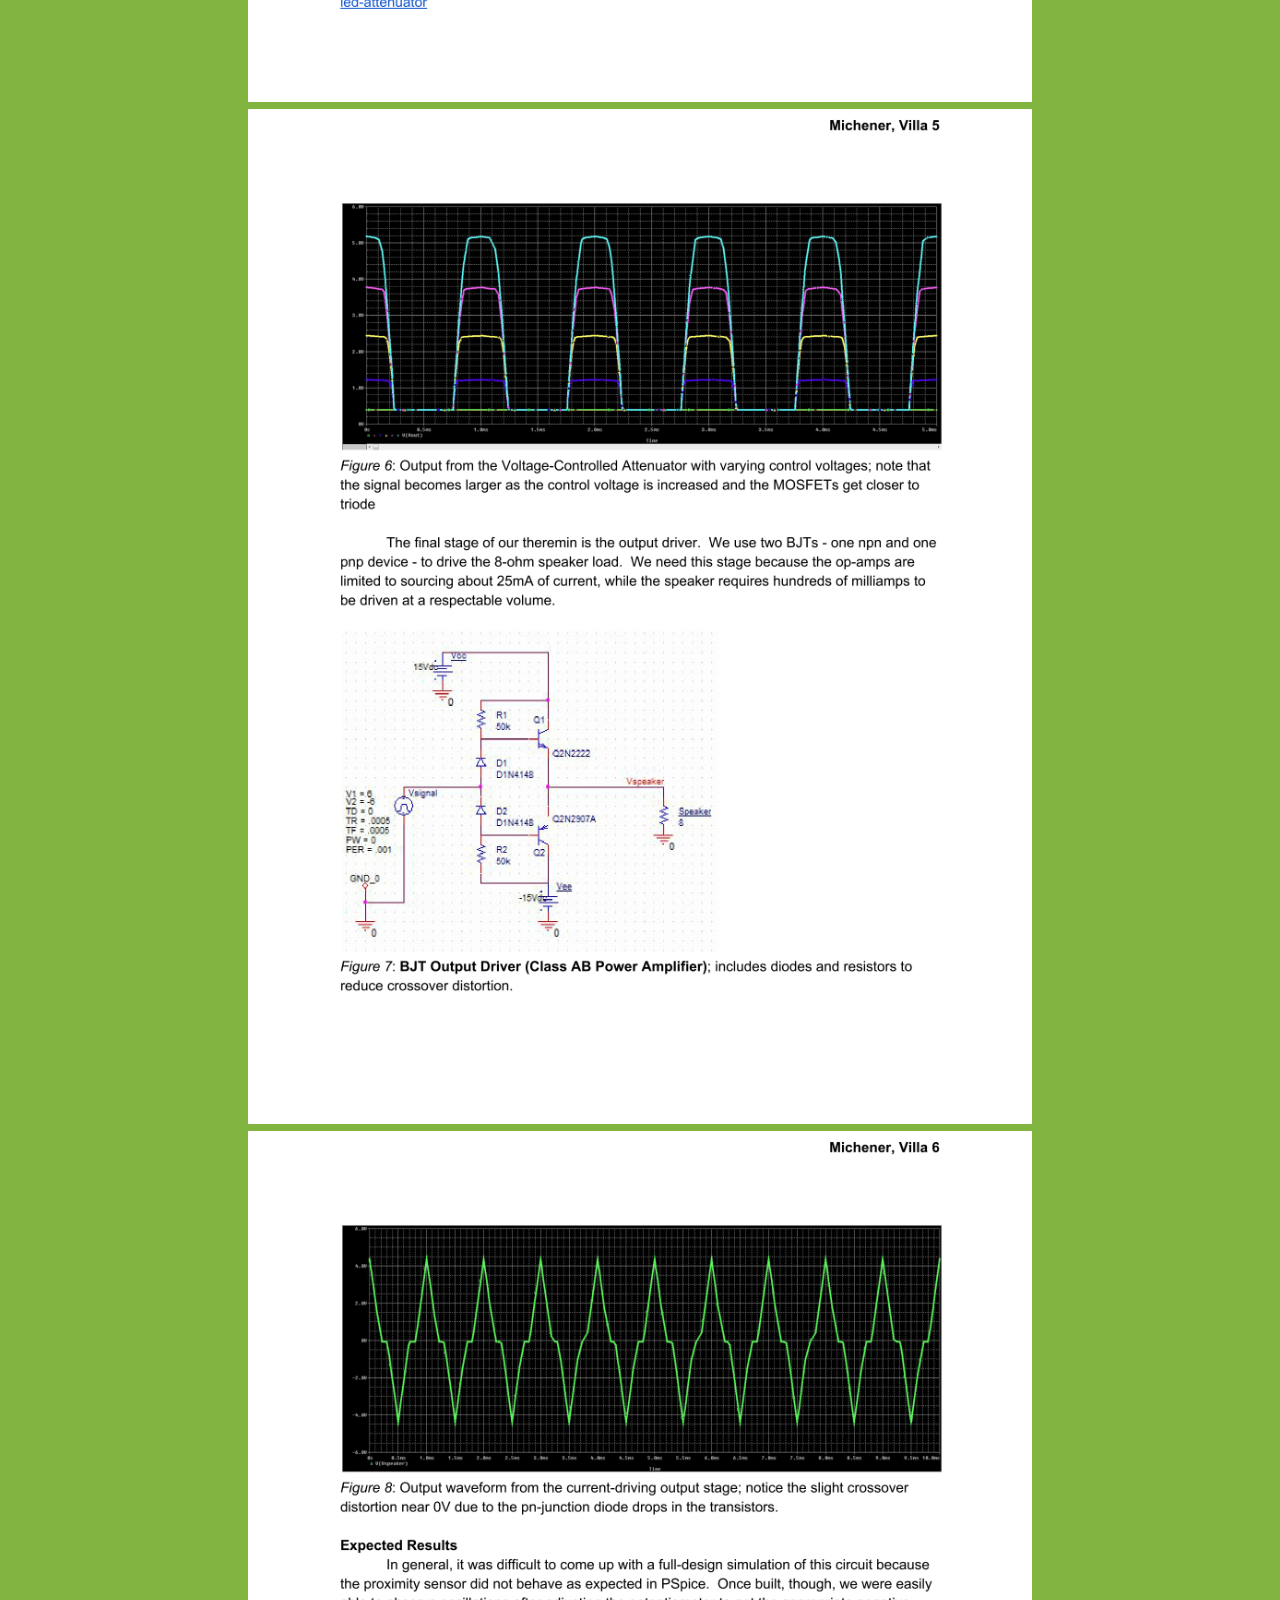
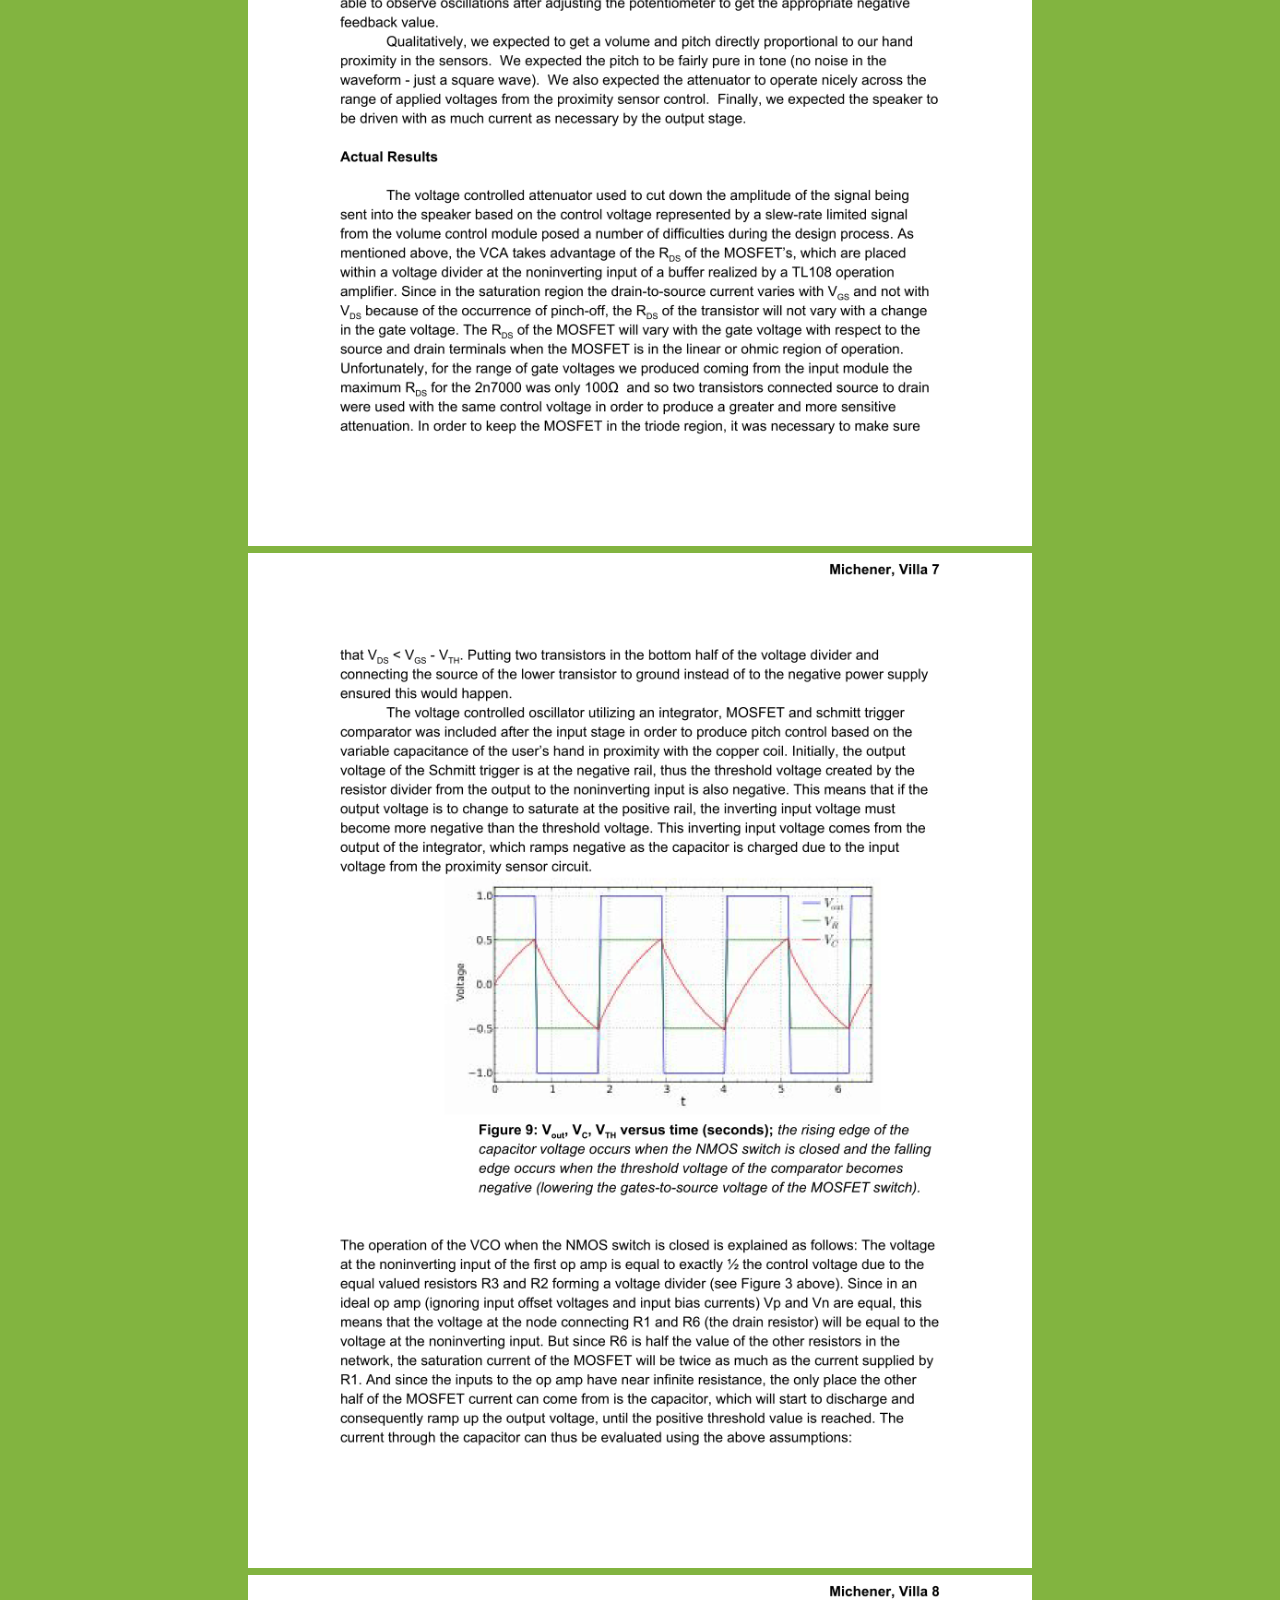
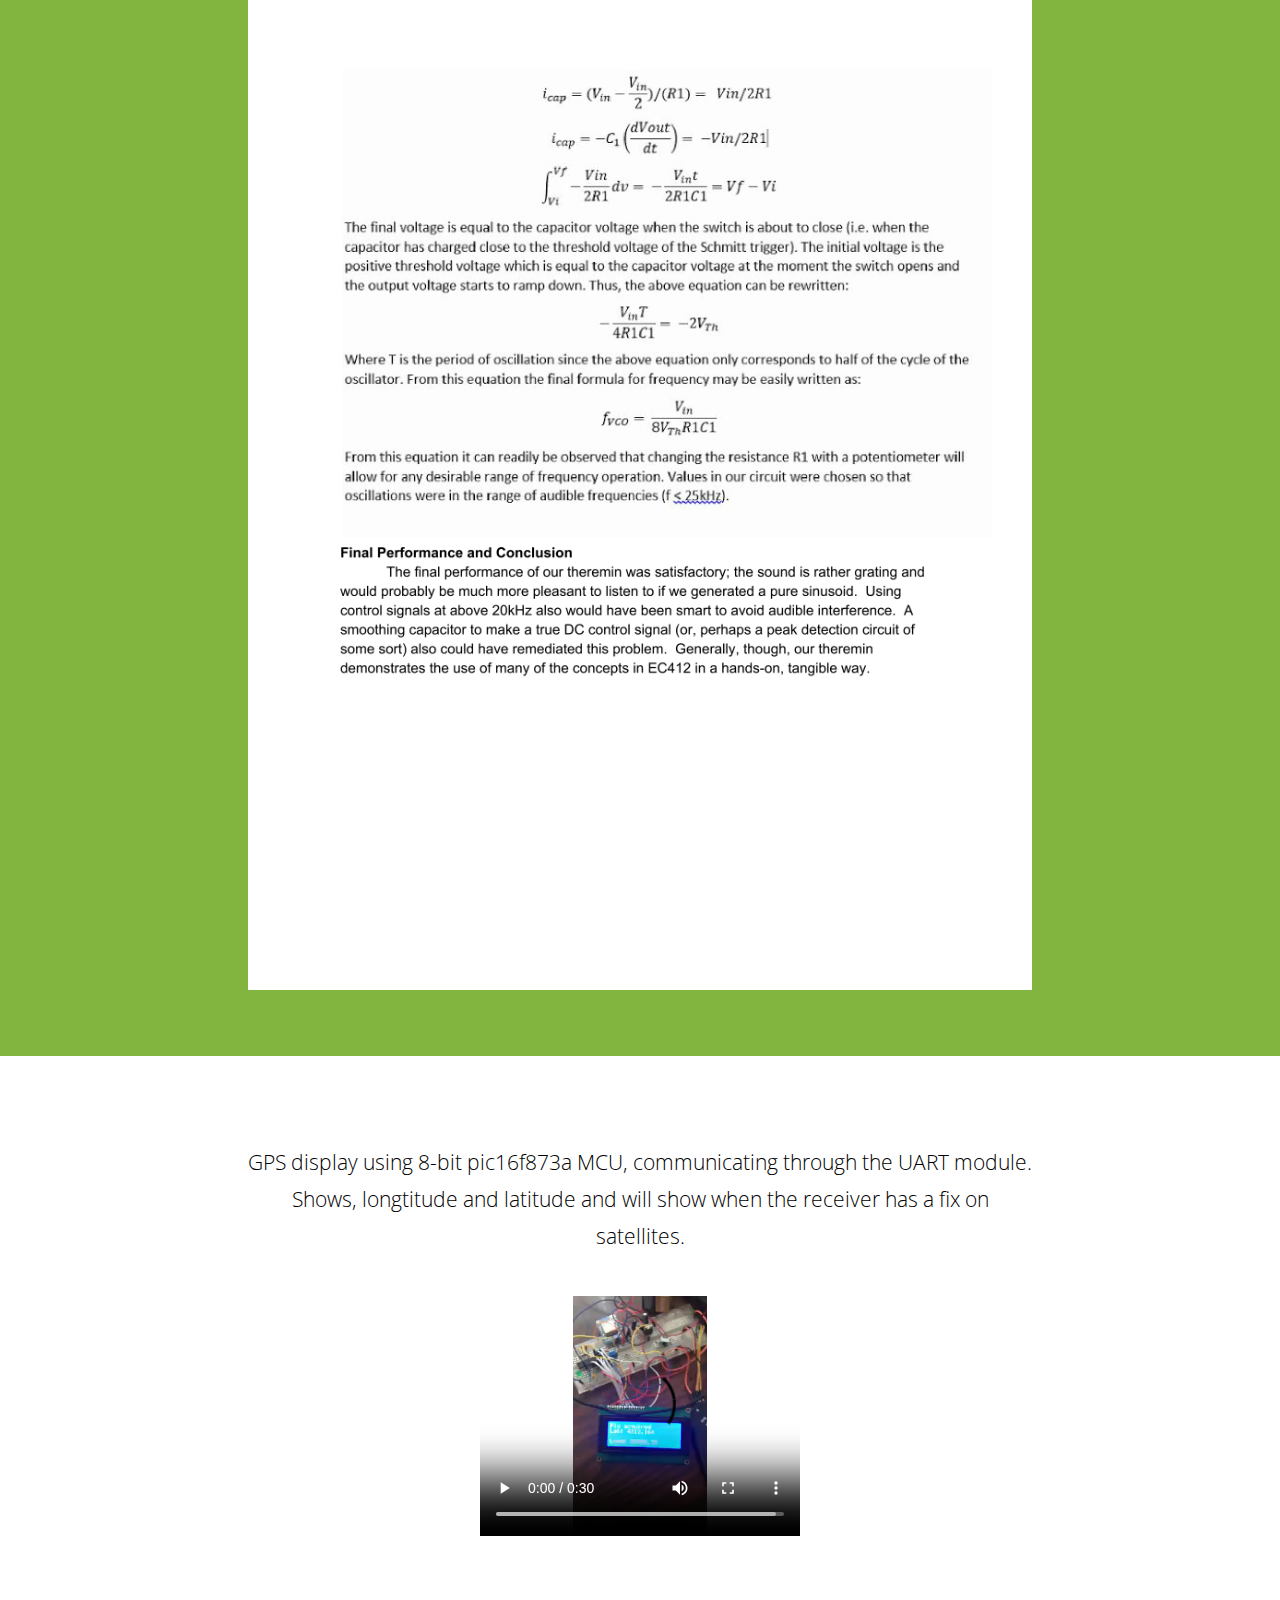
==== commit a264a193: "Modified index.html" ====
--- a/index.html
+++ b/index.html
@@ -21,6 +21,7 @@
 			<link rel="stylesheet" href="css/style.css" />
 
 		</noscript>
+		
 		
 		<!--[if lte IE 8]><link rel="stylesheet" href="css/ie/v8.css" /><![endif]-->
 	</head>
